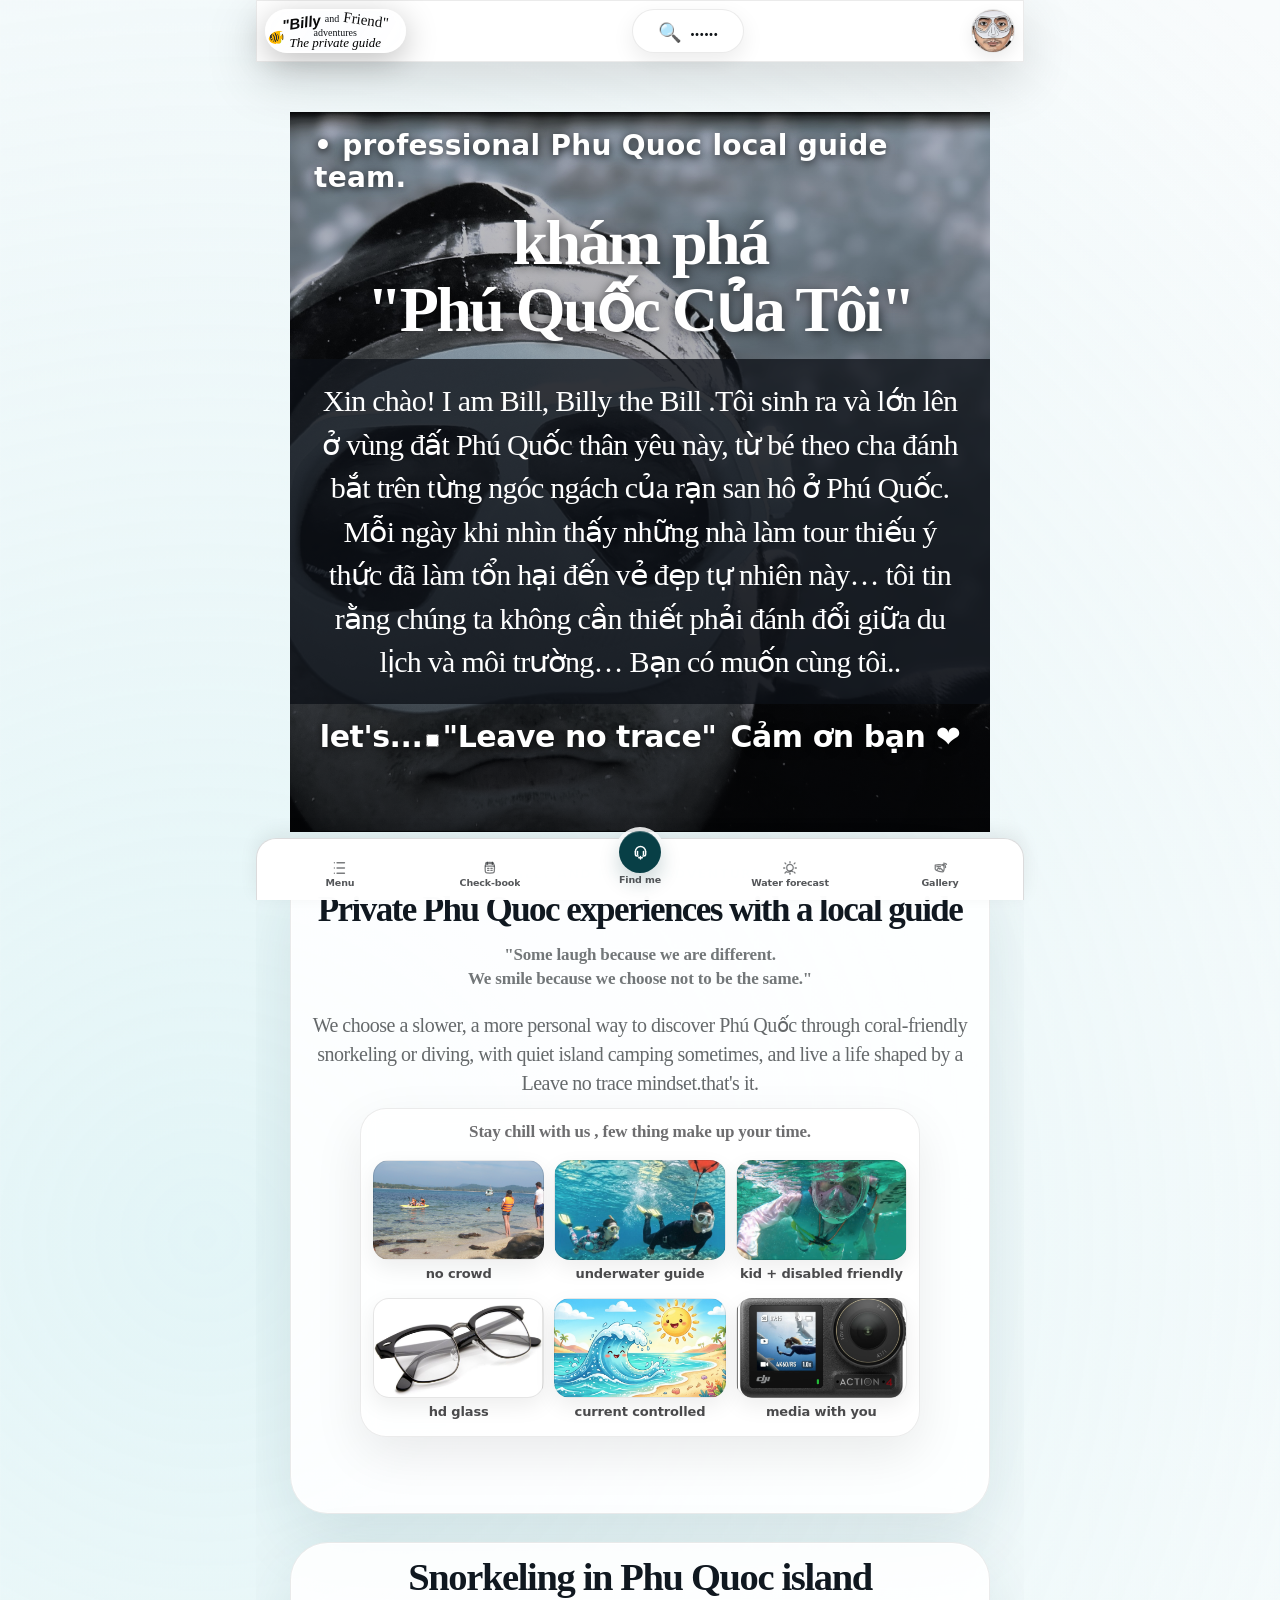
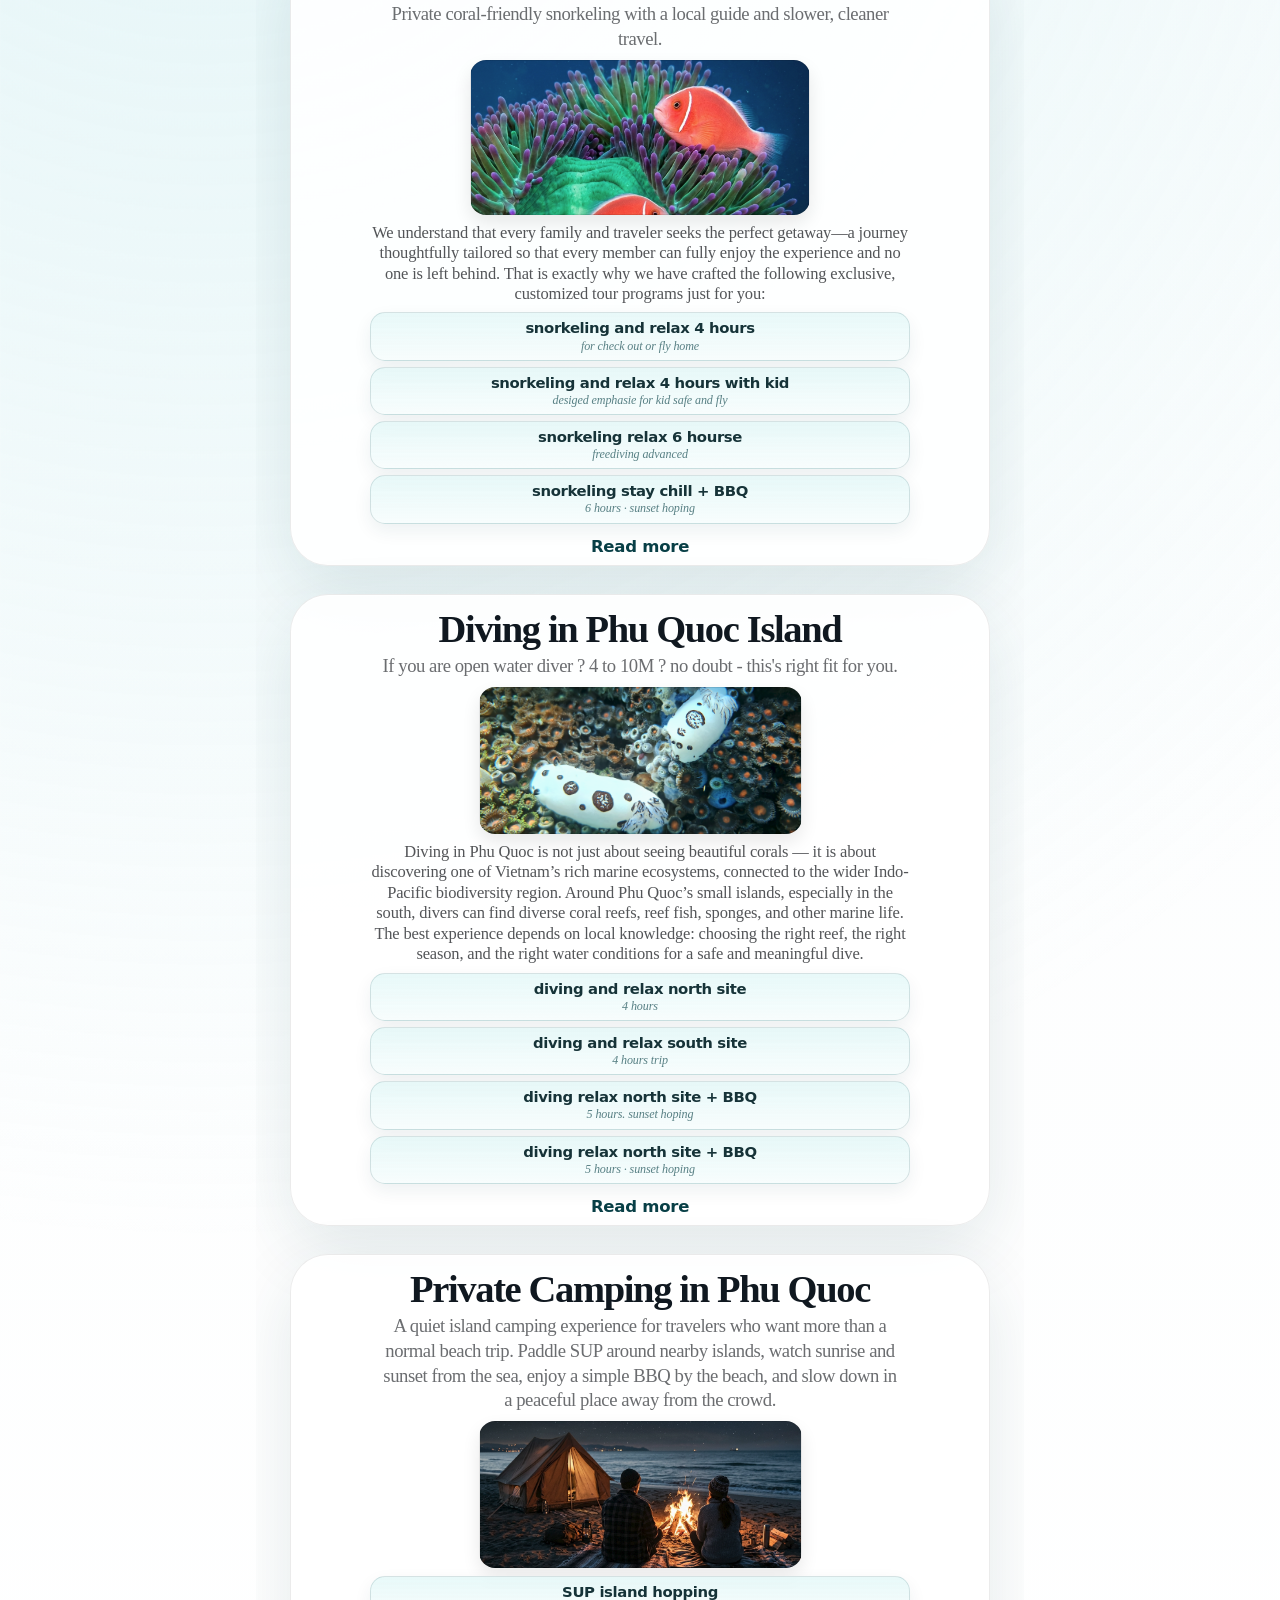
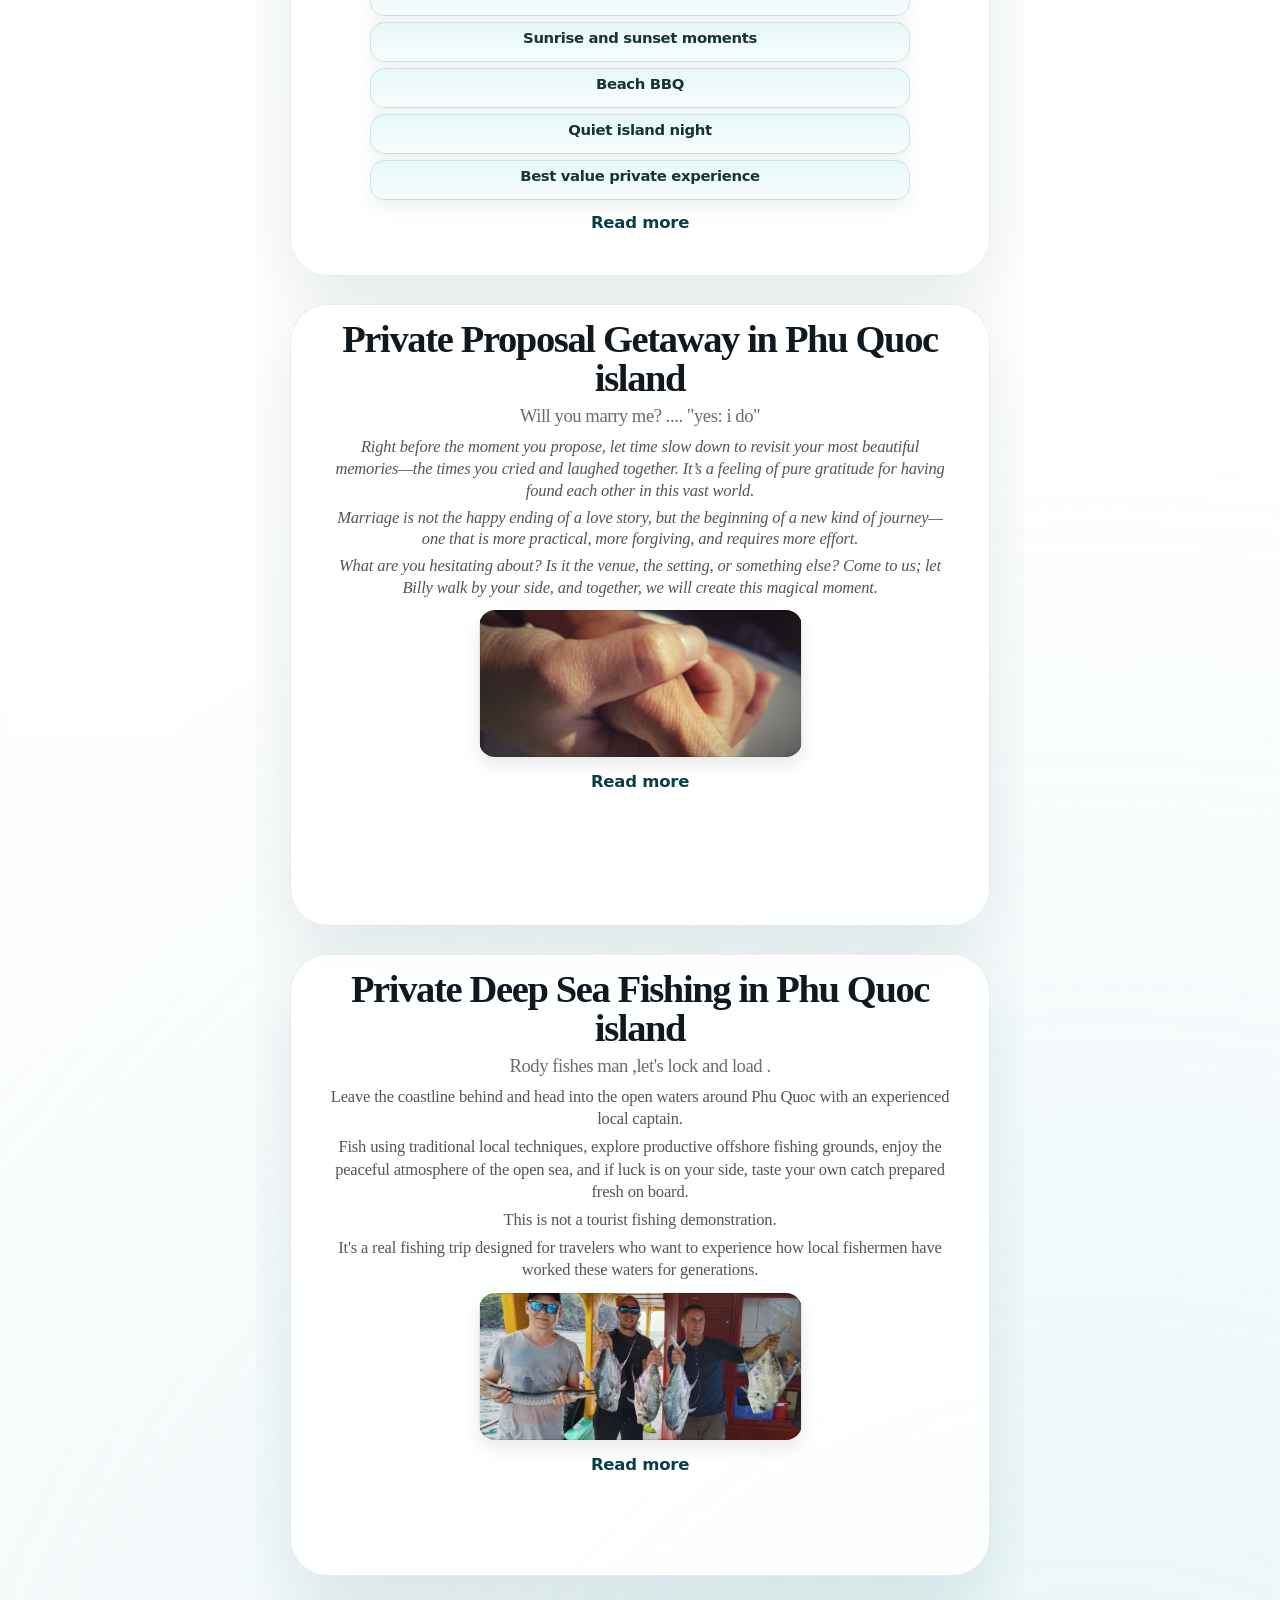
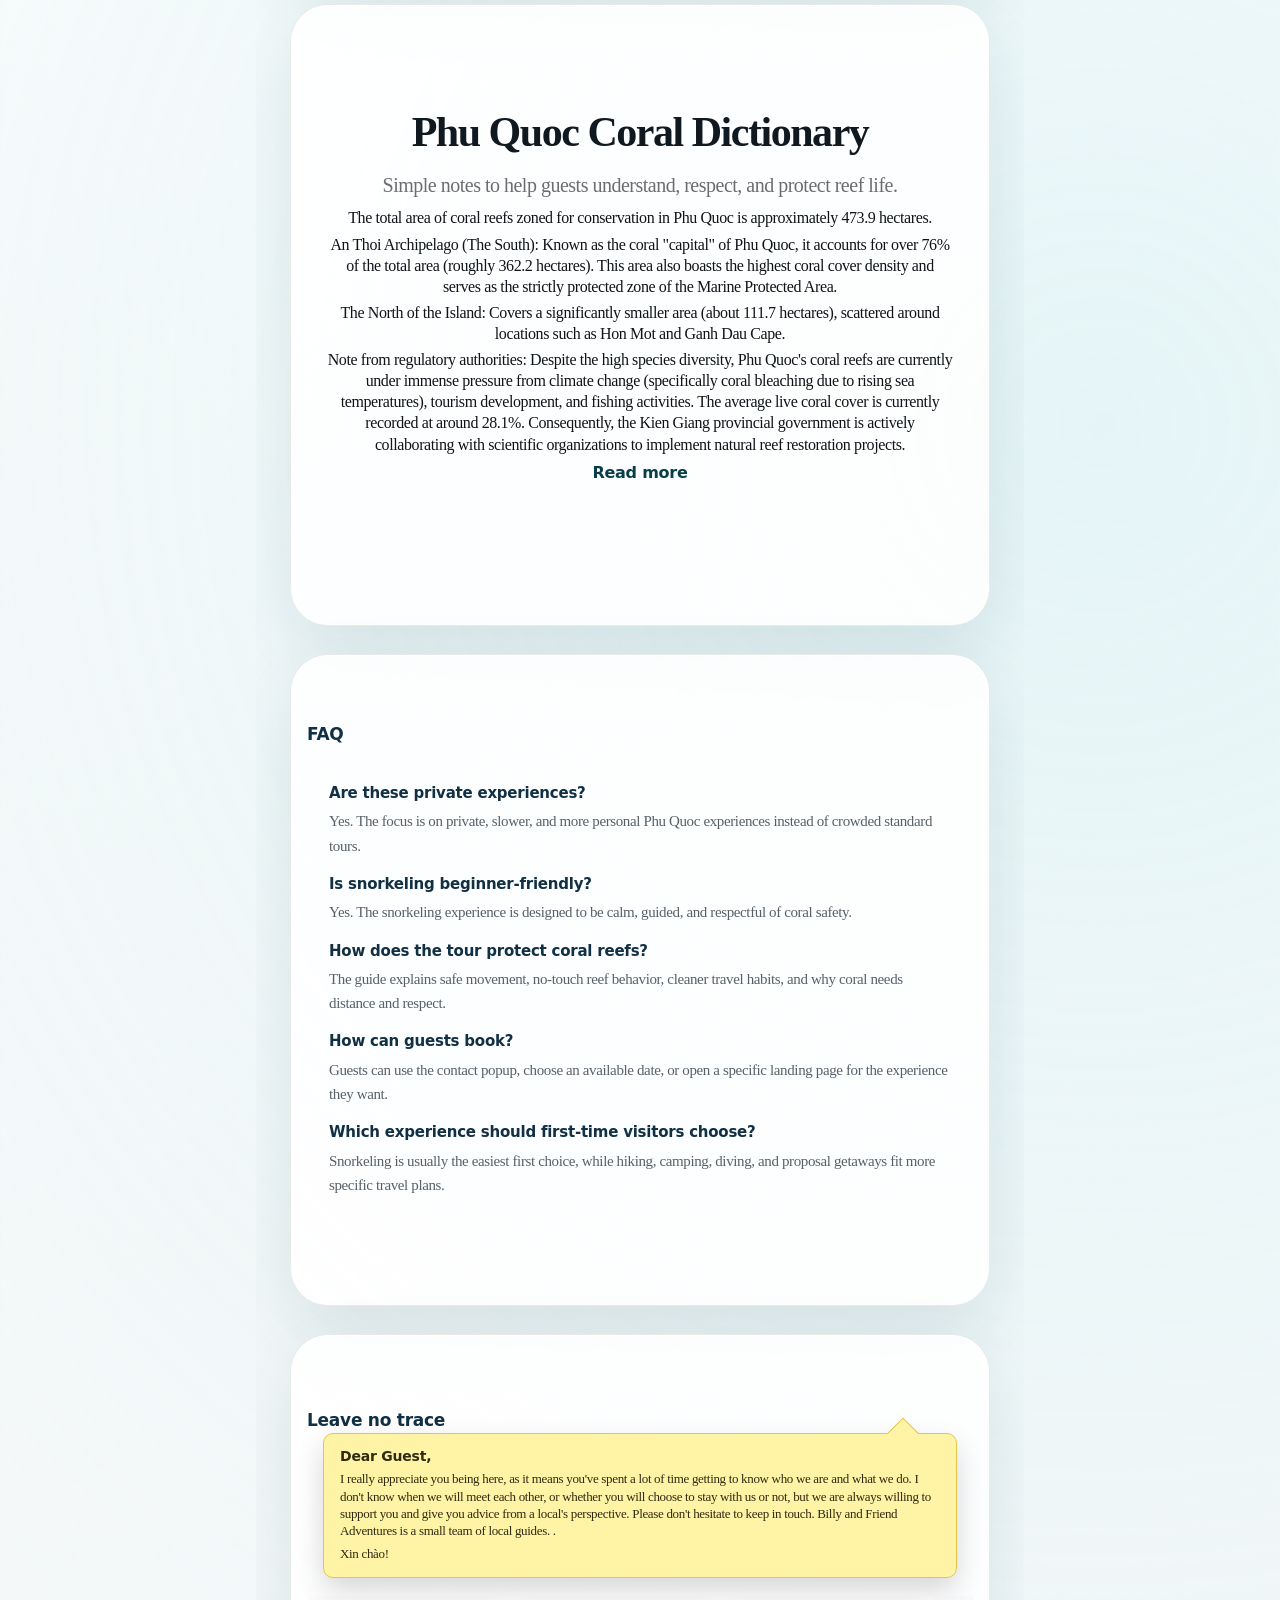
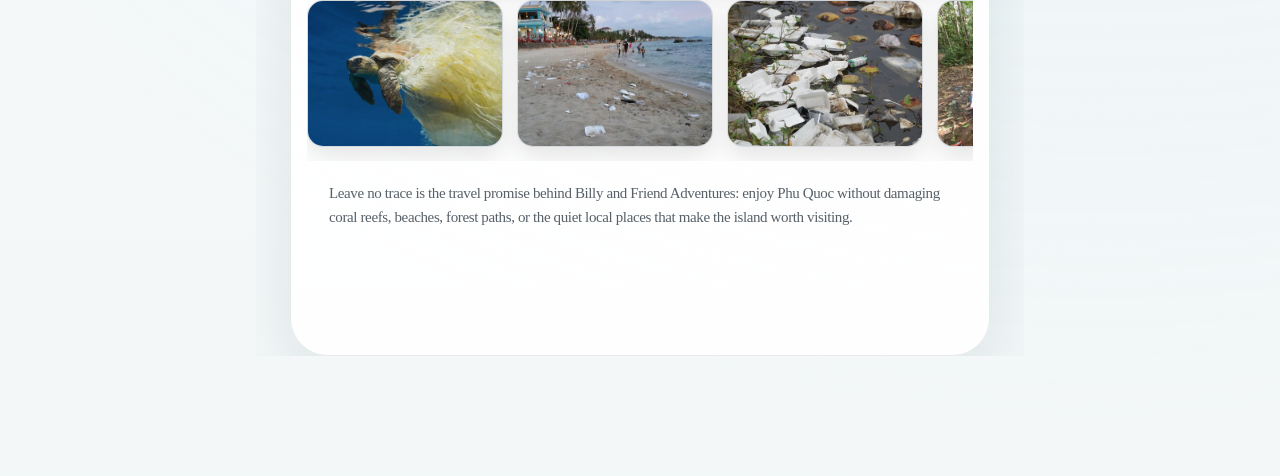
==== index.html @ 924dd9d9 "Update index.html" ====
<!DOCTYPE html>
<html lang="vi">
<head>
  <meta charset="UTF-8">
  <meta name="viewport" content="width=device-width, initial-scale=1.0">
  <title>Coral Tour</title>
  <link rel="stylesheet" href="./css/modules/00-display-shell.css">
  <link rel="stylesheet" href="./css/home-hero-tour-popup.css">
  <link rel="stylesheet" href="./css/card page home/card-01-intro.css">
  <link rel="stylesheet" href="./css/card page home/card-02-service-01.css">
  <link rel="stylesheet" href="./css/card page home/card-03-service-02.css">
  <link rel="stylesheet" href="./css/card page home/card-04-service-03.css">
  <link rel="stylesheet" href="./css/card page home/card-05-service-04.css">
  <link rel="stylesheet" href="./css/card page home/card-06-service-05.css">
  <link rel="stylesheet" href="./css/card page home/card-07-service-06.css">
  <link rel="stylesheet" href="./css/card page home/card-08-accordion-01.css">
  <link rel="stylesheet" href="./css/modules/06-availability-booking.css">
  <link rel="stylesheet" href="./css/modules/10-contact-popup.css">
  <link rel="stylesheet" href="./css/modules/08-policy-popup.css">
  <link rel="stylesheet" href="./css/modules/11-scroll-home-composite.css">
  <link rel="stylesheet" href="./css/modules/12-leave-no-trace-gallery.css">
  <link rel="stylesheet" href="./css/modules/13-site-footer.css">
  <link rel="stylesheet" href="./css/modules/14-gallery-with-us.css">
  <link rel="stylesheet" href="./css/modules/15-water-forecast.css">
  <link rel="stylesheet" href="./css/modules/03-mobile-search.css">
  <link rel="stylesheet" href="./css/modules/01-global-motion.css">
</head>
<body>
<header>
  <div class="logo" id="logoTrigger" role="button" tabindex="0" aria-controls="contact-popup" aria-expanded="false">
    <div class="mask">
      <div class="fish">🐠</div>
      <div class="bubble b1"></div>
      <div class="bubble b2"></div>
      <div class="bubble b3"></div>
      <div class="text">
        <div class="text1">
          <span class="billy">"Billy</span>
          <span class="and">and</span>
          <span class="friend">Friend"</span>
        </div>
        <div class="text2">adventures</div>
        <div class="text3">The private guide</div>
      </div>
    </div>
  </div>
  <button class="header-search-trigger" type="button" aria-label="Open search" aria-controls="mobile-search-popup" aria-expanded="false">
    <span class="header-search-icon" aria-hidden="true">🔍</span>
    <span class="header-search-dots" aria-hidden="true">......</span>
  </button>
  <button class="menu-trigger" type="button" aria-label="Open menu" aria-haspopup="true" aria-expanded="false">
    <img class="menu-trigger-icon" src="images/comon/menu.svg" alt="" aria-hidden="true" loading="eager" decoding="async">
  </button>
</header>

<div class="mobile-search-backdrop" id="mobile-search-popup" aria-hidden="true">
  <div class="mobile-search-panel" role="dialog" aria-modal="true" aria-labelledby="mobileSearchTitle">
    <div class="mobile-search-head">
      <h2 class="mobile-search-title" id="mobileSearchTitle">hãy thử tìm một trải nghiệm</h2>
      <button class="mobile-search-close" type="button" aria-label="Đóng search">×</button>
    </div>
    <form class="mobile-search-form" role="search">
      <input class="mobile-search-input" type="search" placeholder="snorkeling, diving, hiking..." aria-label="Tìm kiếm trải nghiệm" autocomplete="off">
      <button class="mobile-search-submit" type="submit" aria-label="Tìm kiếm">🔍</button>
    </form>
    <p class="mobile-search-hint">search nhanh: snorkeling, diving, hiking, camping, contact</p>
    <div class="mobile-search-results" aria-live="polite"></div>
  </div>
</div>

<main id="site-content" class="site-content">
  <section class="availability-booking-view" id="availability-popup" aria-hidden="true" aria-labelledby="availabilityPopupTitle">
    <div class="availability-booking-frame" role="dialog" aria-modal="true">
      <button class="availability-popup-close" type="button" aria-label="Đóng lịch đặt tour">×</button>
      <div class="availability-booking-scroll">
        <div class="availability-booking-header">
          <h2 class="availability-popup-title" id="availabilityPopupTitle">Check Availability Date</h2>
          <p class="availability-popup-desc">Choose a green date, then continue with the tour you want.</p>
        </div>
        <section class="availability-calendar-section" aria-label="Booking calendar">
          <div class="availability-calendar-head">
            <div class="availability-month-label" id="availabilityMonthLabel" aria-live="polite"></div>
            <div class="availability-nav" aria-label="Calendar navigation">
              <button type="button" id="availabilityPrevMonth" aria-label="Previous month">‹</button>
              <button type="button" id="availabilityNextMonth" aria-label="Next month">›</button>
            </div>
          </div>
          <div class="availability-weekdays" aria-hidden="true"><span>Mon</span><span>Tue</span><span>Wed</span><span>Thu</span><span>Fri</span><span>Sat</span><span>Sun</span></div>
          <div class="availability-days" id="availabilityDays" aria-label="Available booking dates"></div>
          <div class="availability-legend" aria-hidden="true"><span><i class="open-dot"></i>Open</span><span><i class="booked-dot"></i>Not available</span><span><i class="today-dot"></i>Today</span><span><i class="past-dot"></i>Past</span></div>
        </section>
        <section class="availability-booking-status" aria-label="Booking status">
          <div class="availability-message" id="availabilityMessage" aria-live="polite"></div>
          <button class="availability-contact" id="availabilityContactLink" type="button" disabled>Choose a green date to continue.</button>
        </section>
        <section class="availability-tour-section" aria-label="Tour choices">
          <h3 class="availability-tour-title">choose your experience</h3>
          <div class="availability-tour-list" id="availabilityTourList" aria-hidden="true" aria-label="Tour choices">
            <div class="availability-tour-item" data-tour="snorkeling"><span class="availability-tour-box"><img class="availability-tour-img" src="images/home/tour/snorkeling-low.png" alt="snorkeling" loading="lazy" decoding="async"></span><span class="availability-tour-label">snorkeling</span></div>
            <div class="availability-tour-item" data-tour="diving"><span class="availability-tour-box"><img class="availability-tour-img" src="images/home/tour/diving-low.png" alt="diving" loading="lazy" decoding="async"></span><span class="availability-tour-label">diving</span></div>
            <div class="availability-tour-item" data-tour="camping"><span class="availability-tour-box"><img class="availability-tour-img" src="images/home/tour/camping-low.png" alt="camping" loading="lazy" decoding="async"></span><span class="availability-tour-label">camping</span></div>
            <div class="availability-tour-item" data-tour="propose"><span class="availability-tour-box"><img class="availability-tour-img" src="images/home/tour/propose-low.png" alt="propose" loading="lazy" decoding="async"></span><span class="availability-tour-label">propose</span></div>
          </div>
        </section>
      </div>
    </div>
  </section>
  <div class="policy-popup-backdrop" id="policy-popup" aria-hidden="true">
    <div class="policy-popup-card" role="dialog" aria-modal="true" aria-labelledby="policyPopupTitle">
      <button class="policy-popup-close" type="button" aria-label="Đóng chính sách">×</button>
      <div class="policy-popup-media-row" aria-hidden="true">
        <div class="policy-popup-logo-slot"></div>
        <img class="policy-popup-menu-vector" src="images/comon/menu.svg" alt="" loading="lazy" decoding="async">
      </div>
      <h2 class="policy-popup-title" id="policyPopupTitle">Billy and Friend Adventures</h2>
      <p class="policy-popup-copy">Tinh thần cốt lõi của Billy and Friend Adventures là: khám phá có trách nhiệm, không để lại dấu vết, và giữ nguyên vẻ đẹp tự nhiên của Phú Quốc cho chính bạn và cho những người đến sau. bạn vui lòng click vào chính sách:</p>
      <button class="policy-popup-action" type="button" aria-label="Mở chính sách Leave no trace">
        <span class="policy-wave-text" aria-hidden="true">"Leave no trace"</span>
        <span class="sr-only">"Leave no trace"</span>
      </button>
      <button class="policy-popup-guidelines-toggle" type="button" aria-expanded="false" aria-controls="policyGuidelines">Read our Leave no trace policy</button>
      <div class="policy-popup-guidelines" id="policyGuidelines" aria-hidden="true">
        <ul class="policy-popup-guidelines-list">
          <li>do not step on coral</li>
          <li>do not litter</li>
          <li>do not bring back coral, even dead coral</li>
          <li>together clean up everything after your tour</li>
          <li>try to stay organic</li>
        </ul>
      </div>
    </div>
  </div>

  <div class="popup-backdrop" id="leave-no-trace-popup" aria-hidden="true">
    <div class="popup-card" role="dialog" aria-modal="true" aria-labelledby="popupTitle">
      <div class="popup-head">
        <h2 class="popup-title" id="popupTitle">Bạn đang tìm kiếm điều gì ở Phú Quốc?</h2>
        <button class="popup-close" type="button" aria-label="Đóng popup">×</button>
      </div>
      <div class="popup-copy">
        <strong>Cảm ơn bạn</strong> đã chọn đồng hành theo tinh thần tôn trọng đại dương, rạn san hô và môi trường tự nhiên.
        Mỗi lựa chọn nhỏ của bạn đều góp phần giúp hành trình biển đảo sạch hơn, đẹp hơn và bền vững hơn cho những lần quay lại sau này.
      </div>
      <div class="popup-note">
        Tinh thần cốt lõi của Billy and Friend Adventures là: khám phá có trách nhiệm, không để lại dấu vết, và giữ nguyên vẻ đẹp tự nhiên của Phú Quốc cho chính bạn và cho những người đến sau.
      </div>
      <div class="popup-notes-shell">
        <button class="popup-notes-arrow popup-notes-arrow-left" type="button" aria-label="Scroll cards sang trái">‹</button>
        <div class="popup-notes">
          <div class="popup-note-item" data-tour="snorkeling" role="button" tabindex="0" aria-label="Open snorkeling experience page">
            <div class="popup-note-box">
              <img class="popup-note-img" src="images/home/tour/snorkeling-low.png" alt="snorkeling" data-progressive-image="true" data-highres-src="images/home/tour/snorkeling.jpg" loading="lazy" decoding="async">
            </div>
            <span class="popup-note-label">snorkeling</span>
          </div>
          <div class="popup-note-item" data-tour="diving" role="button" tabindex="0" aria-label="Open diving experience page">
            <div class="popup-note-box">
              <img class="popup-note-img" src="images/home/tour/diving-low.png" alt="diving" data-progressive-image="true" data-highres-src="images/home/tour/diving.png" loading="lazy" decoding="async">
            </div>
            <span class="popup-note-label">diving</span>
          </div>
          <div class="popup-note-item" data-tour="hiking" role="button" tabindex="0" aria-label="Open hiking experience page">
            <div class="popup-note-box">
              <img class="popup-note-img" src="images/home/tour/hiking-low.png" alt="hiking" data-progressive-image="true" data-highres-src="images/home/tour/hiking.png" loading="lazy" decoding="async">
            </div>
            <span class="popup-note-label">hiking</span>
          </div>
          <div class="popup-note-item" data-tour="camping" role="button" tabindex="0" aria-label="Open camping experience page">
            <div class="popup-note-box">
              <img class="popup-note-img" src="images/home/tour/camping-low.png" alt="camping" data-progressive-image="true" data-highres-src="images/home/tour/camping.png" loading="lazy" decoding="async">
            </div>
            <span class="popup-note-label">camping</span>
          </div>
          <div class="popup-note-item" data-tour="propose" role="button" tabindex="0" aria-label="Open propose experience page">
            <div class="popup-note-box">
              <img class="popup-note-img" src="images/home/tour/propose-low.png" alt="propose" data-progressive-image="true" data-highres-src="images/home/tour/propose.jpg" loading="lazy" decoding="async">
            </div>
            <span class="popup-note-label">propose</span>
          </div>
          <div class="popup-note-item" data-tour="phuQuocTipAndTrick" role="button" tabindex="0" aria-label="Open Phu Quoc tip and trick page">
            <div class="popup-note-box">
              <img class="popup-note-img" src="images/home/tour/phuquoctipandtrick-low.png" alt="phu quoc tip and trick" data-progressive-image="true" data-highres-src="images/home/tour/phuquoctipandtrick.png" loading="lazy" decoding="async">
            </div>
            <span class="popup-note-label">phu quoc tip and trick</span>
          </div>
          <div class="popup-note-item" data-tour="coralDictionary" role="button" tabindex="0" aria-label="Open coral dictionary page">
            <div class="popup-note-box">
              <img class="popup-note-img" src="images/home/tour/coral-dictionary-low.jpg" alt="coral dictionary" data-progressive-image="true" data-highres-src="images/home/tour/coral-dictionary.jpg" loading="lazy" decoding="async">
            </div>
            <span class="popup-note-label">coral dictionary</span>
          </div>
        </div>
        <button class="popup-notes-arrow popup-notes-arrow-right" type="button" aria-label="Scroll cards sang phải">›</button>
      </div>
    </div>
  </div>

  <div class="contact-popup-backdrop" id="contact-popup" aria-hidden="true">
    <div class="contact-popup-card" role="dialog" aria-modal="true" aria-labelledby="contactPopupTitle">
      <div class="contact-popup-header">
        <img class="contact-popup-header-vector" src="images/comon/menu.svg" alt="" loading="lazy" decoding="async" aria-hidden="true">
        <div class="contact-popup-drag-handle" id="contactPopupTitle">About Us</div>
        <button class="contact-popup-close" type="button" aria-label="Đóng liên hệ">×</button>
      </div>
      <a class="contact-phone-link" id="contactPhoneLink" href="tel:+84812233398" aria-label="Gọi số +84 812233398">
        <span class="contact-phone-icon" aria-hidden="true">☎</span>
        <span class="contact-phone-number">+84 812233398</span>
      </a>
      <p class="contact-popup-story">" xin chào bạn đã đến với Billy và những người bạn " chúng tôi là một đội , và chúng tôi chưa bao giờ là một cá nhân , hãy để chúng ta như một gia đình, gia đình vui vẻ"</p>
      <div class="contact-social-list" aria-label="Kênh liên hệ">
        <span class="contact-social-item" aria-label="facebook"><span class="contact-social-icon facebook" aria-hidden="true">f</span><span class="contact-social-label">facebook</span></span>
        <span class="contact-social-item" aria-label="telegram"><span class="contact-social-icon telegram" aria-hidden="true">↗</span><span class="contact-social-label">telegram</span></span>
        <span class="contact-social-item" aria-label="kakao"><span class="contact-social-icon kakao" aria-hidden="true">K</span><span class="contact-social-label">kakao</span></span>
        <span class="contact-social-item" aria-label="zalo"><span class="contact-social-icon zalo" aria-hidden="true">Z</span><span class="contact-social-label">zalo</span></span>
        <span class="contact-social-item" aria-label="tiktok"><span class="contact-social-icon tiktok" aria-hidden="true">♪</span><span class="contact-social-label">tiktok</span></span>
        <span class="contact-social-item" aria-label="youtube"><span class="contact-social-icon youtube" aria-hidden="true">▶</span><span class="contact-social-label">youtube</span></span>
        <span class="contact-social-item" aria-label="wechat"><span class="contact-social-icon wechat" aria-hidden="true">💬</span><span class="contact-social-label">wechat</span></span>
        <span class="contact-social-item" aria-label="google map"><span class="contact-social-icon google-map" aria-hidden="true">⌖</span><span class="contact-social-label">google map</span></span>
        <span class="contact-social-item" aria-label="maill"><span class="contact-social-icon maill" aria-hidden="true">@</span><span class="contact-social-label">maill</span></span>
        <span class="contact-social-item" aria-label="line"><span class="contact-social-icon line" aria-hidden="true">L</span><span class="contact-social-label">line</span></span>
      </div>
      <div class="contact-footer-text">find me on what you have</div>
    </div>
  </div>

  <section
    class="more-stories-section"
    id="more-stories-section"
    aria-labelledby="moreStoriesTitle"
    data-home-root="scrollable-home"
    data-home-behavior="scrollable"
    data-return-target="true"
  >
    <div class="more-stories-inner">
      <p class="more-stories-kicker">Billy and Friend Adventures</p>
      <h2 class="more-stories-title" id="moreStoriesTitle" tabindex="-1">Private Phu Quoc experiences with a local guide</h2>
      <p class="more-stories-quote">"Some laugh because we are different.<br>We smile because we choose not to be the same."</p>
      <p class="more-stories-intro">We choose a slower, a more personal way to discover Phú Quốc through coral-friendly snorkeling or diving, with quiet island camping sometimes, and live a life shaped by a Leave no trace mindset.that's it.</p>
      <div class="more-stories-notes" aria-label="Snorkeling service notes">
        <span class="more-stories-note">no crowd</span>
        <span class="more-stories-note">underwater guide</span>
        <span class="more-stories-note">kid + disabled friendly</span>
        <span class="more-stories-note">HD glass</span>
        <span class="more-stories-note">current controlled</span>
        <span class="more-stories-note">media with you</span>
      </div>
      <button class="more-stories-back-button" type="button" data-story-back-to-tours aria-label="Back to tour choices">Back to tours</button>
      <div class="more-services-block" aria-labelledby="moreServicesTitle">
        <h3 class="more-section-label" id="moreServicesTitle">Compact semantic layer</h3>
        <div class="more-services-grid" aria-label="Private Phú Quốc tour landing pages">
          <a class="more-service-card" href="./coral-snorkeling-phu-quoc.html">
            <h4 class="more-service-card-title">Snorkeling in Phu Quoc island </h4>
            <p class="more-service-card-desc">Private coral-friendly snorkeling with a local guide and slower, cleaner travel.</p>
            <p class="more-service-card-extra">We understand that every family and traveler seeks the perfect getaway—a journey thoughtfully tailored so that every member can fully enjoy the experience and no one is left behind. That is exactly why we have crafted the following exclusive, customized tour programs just for you:</p>
            <span class="more-service-card-pads" aria-label="Snorkeling program options">
              <span class="more-service-card-pad"><strong>snorkeling and relax 4 hours</strong><em>for check out or fly home</em></span>
              <span class="more-service-card-pad"><strong>snorkeling and relax 4 hours with kid</strong><em>desiged emphasie for kid safe and fly</em></span>
              <span class="more-service-card-pad"><strong>snorkeling relax 6 hourse</strong><em>freediving advanced</em></span>
              <span class="more-service-card-pad"><strong>snorkeling stay chill + BBQ</strong><em>6 hours · sunset hoping</em></span>
            </span>
            <span class="more-service-card-link">Read more</span>
          </a>
          <a class="more-service-card" href="./diving-island-phu-quoc.html">
            <h4 class="more-service-card-title">Diving in Phu Quoc Island</h4>
            <p class="more-service-card-desc">If you are open water diver ? 4 to 10M ? no doubt - this's right fit for you.</p>
            <p class="more-service-card-extra">Diving in Phu Quoc is not just about seeing beautiful corals — it is about discovering one of Vietnam’s rich marine ecosystems, connected to the wider Indo-Pacific biodiversity region. Around Phu Quoc’s small islands, especially in the south, divers can find diverse coral reefs, reef fish, sponges, and other marine life. The best experience depends on local knowledge: choosing the right reef, the right season, and the right water conditions for a safe and meaningful dive.</p>
            <span class="more-service-card-pads" aria-label="Diving program options">
              <span class="more-service-card-pad"><strong>diving and relax north site</strong><em>4 hours</em></span>
              <span class="more-service-card-pad"><strong>diving and relax south site</strong><em>4 hours trip</em></span>
              <span class="more-service-card-pad"><strong>diving relax north site + BBQ</strong><em>5 hours. sunset hoping</em></span>
              <span class="more-service-card-pad"><strong>diving relax north site + BBQ</strong><em>5 hours · sunset hoping</em></span>
            </span>
            <span class="more-service-card-link">Read more</span>
          </a>
          <a class="more-service-card" href="./camping-island-phu-quoc.html">
            <h4 class="more-service-card-title">Private Camping in Phu Quoc</h4>
            <p class="more-service-card-desc">A quiet island camping experience for travelers who want more than a normal beach trip. Paddle SUP around nearby islands, watch sunrise and sunset from the sea, enjoy a simple BBQ by the beach, and slow down in a peaceful place away from the crowd.</p>
            <span class="more-service-card-pads" aria-label="Camping experience highlights">
              <span class="more-service-card-pad"><strong>SUP island hopping</strong></span>
              <span class="more-service-card-pad"><strong>Sunrise and sunset moments</strong></span>
              <span class="more-service-card-pad"><strong>Beach BBQ</strong></span>
              <span class="more-service-card-pad"><strong>Quiet island night</strong></span>
              <span class="more-service-card-pad"><strong>Best value private experience</strong></span>
            </span>
            <span class="more-service-card-link">Read more</span>
          </a>
          <a class="more-service-card" href="./propose-island-phu-quoc.html">
            <h4 class="more-service-card-title">Private Proposal Getaway in Phu Quoc island</h4>
            <p class="more-service-card-desc">Will you marry me? .... "yes: i do"</p>
            <p class="more-service-card-extra">Right before the moment you propose, let time slow down to revisit your most beautiful memories—the times you cried and laughed together. It’s a feeling of pure gratitude for having found each other in this vast world.</p>
            <p class="more-service-card-extra">Marriage is not the happy ending of a love story, but the beginning of a new kind of journey—one that is more practical, more forgiving, and requires more effort.</p>
            <p class="more-service-card-extra">What are you hesitating about? Is it the venue, the setting, or something else? Come to us; let Billy walk by your side, and together, we will create this magical moment.</p>
            <span class="more-service-card-link">Read more</span>
          </a>
          <a class="more-service-card" href="./hiking-mountain-phu-quoc.html">
            <h4 class="more-service-card-title">Private Deep Sea Fishing in Phu Quoc island</h4>
            <p class="more-service-card-desc">Rody fishes man ,let's lock and load .</p>
            <p class="more-service-card-extra">Leave the coastline behind and head into the open waters around Phu Quoc with an experienced local captain.</p>
            <p class="more-service-card-extra">Fish using traditional local techniques, explore productive offshore fishing grounds, enjoy the peaceful atmosphere of the open sea, and if luck is on your side, taste your own catch prepared fresh on board.</p>
            <p class="more-service-card-extra">This is not a tourist fishing demonstration.</p>
            <p class="more-service-card-extra">It's a real fishing trip designed for travelers who want to experience how local fishermen have worked these waters for generations.</p>
            <span class="more-service-card-link">Read more</span>
          </a>
          <a class="more-service-card" href="./coral-dictionary-at-phu-quoc.html">
            <h4 class="more-service-card-title">Phu Quoc Coral Dictionary</h4>
            <p class="more-service-card-desc">Simple notes to help guests understand, respect, and protect reef life.</p>
            <p class="more-service-card-extra">The total area of coral reefs zoned for conservation in Phu Quoc is approximately 473.9 hectares.</p>
            <p class="more-service-card-extra">An Thoi Archipelago (The South): Known as the coral "capital" of Phu Quoc, it accounts for over 76% of the total area (roughly 362.2 hectares). This area also boasts the highest coral cover density and serves as the strictly protected zone of the Marine Protected Area.</p>
            <p class="more-service-card-extra">The North of the Island: Covers a significantly smaller area (about 111.7 hectares), scattered around locations such as Hon Mot and Ganh Dau Cape.</p>
            <p class="more-service-card-extra">Note from regulatory authorities: Despite the high species diversity, Phu Quoc's coral reefs are currently under immense pressure from climate change (specifically coral bleaching due to rising sea temperatures), tourism development, and fishing activities. The average live coral cover is currently recorded at around 28.1%. Consequently, the Kien Giang provincial government is actively collaborating with scientific organizations to implement natural reef restoration projects.</p>
            <span class="more-service-card-link">Read more</span>
          </a>
        </div>
      </div>
      <div class="more-accordion-block" aria-labelledby="moreAccordionTitle">
        <h3 class="more-section-label" id="moreAccordionTitle">Accordion</h3>
        <div class="more-accordion-list">
          <details class="more-accordion-item" open>
            <summary class="more-accordion-summary">Leave no trace</summary>
            <div class="leave-no-trace-memo-note" aria-label="Welcome note">
              <p><strong>Dear Guest,</strong></p>
              <p>
I really appreciate you being here, as it means you've spent a lot of time getting to know who we are and what we do. I don't know when we will meet each other, or whether you will choose to stay with us or not, but we are always willing to support you and give you advice from a local's perspective. Please don't hesitate to keep in touch. Billy and Friend Adventures is a small team of local guides.
.
              </p>
              <p>Xin chào!</p>
            </div>
            <section class="leave-no-trace-gallery" aria-label="Leave no trace photo gallery">
              <div class="leave-no-trace-gallery__track" aria-label="Swipe gallery">
                <figure class="leave-no-trace-gallery__slide"><img class="leave-no-trace-gallery__image" src="images/leave no trace/1.png" alt="Leave no trace travel moment 1" loading="lazy" decoding="async"></figure>
                <figure class="leave-no-trace-gallery__slide"><img class="leave-no-trace-gallery__image" src="images/leave no trace/2.png" alt="Leave no trace travel moment 2" loading="lazy" decoding="async"></figure>
                <figure class="leave-no-trace-gallery__slide"><img class="leave-no-trace-gallery__image" src="images/leave no trace/3.png" alt="Leave no trace travel moment 3" loading="lazy" decoding="async"></figure>
                <figure class="leave-no-trace-gallery__slide"><img class="leave-no-trace-gallery__image" src="images/leave no trace/4.png" alt="Leave no trace travel moment 4" loading="lazy" decoding="async"></figure>
                <figure class="leave-no-trace-gallery__slide"><img class="leave-no-trace-gallery__image" src="images/leave no trace/5.png" alt="Leave no trace travel moment 5" loading="lazy" decoding="async"></figure>
                <figure class="leave-no-trace-gallery__slide"><img class="leave-no-trace-gallery__image" src="images/leave no trace/6.png" alt="Leave no trace travel moment 6" loading="lazy" decoding="async"></figure>
              </div>
            </section>
            <div class="more-accordion-panel">
              <p>Leave no trace is the travel promise behind Billy and Friend Adventures: enjoy Phu Quoc without damaging coral reefs, beaches, forest paths, or the quiet local places that make the island worth visiting.</p>
            </div>
          </details>
          <details class="more-accordion-item" open>
            <summary class="more-accordion-summary">FAQ</summary>
            <div class="more-accordion-panel">
              <dl class="more-faq-list">
                <div>
                  <dt>Are these private experiences?</dt>
                  <dd>Yes. The focus is on private, slower, and more personal Phu Quoc experiences instead of crowded standard tours.</dd>
                </div>
                <div>
                  <dt>Is snorkeling beginner-friendly?</dt>
                  <dd>Yes. The snorkeling experience is designed to be calm, guided, and respectful of coral safety.</dd>
                </div>
                <div>
                  <dt>How does the tour protect coral reefs?</dt>
                  <dd>The guide explains safe movement, no-touch reef behavior, cleaner travel habits, and why coral needs distance and respect.</dd>
                </div>
                <div>
                  <dt>How can guests book?</dt>
                  <dd>Guests can use the contact popup, choose an available date, or open a specific landing page for the experience they want.</dd>
                </div>
                <div>
                  <dt>Which experience should first-time visitors choose?</dt>
                  <dd>Snorkeling is usually the easiest first choice, while hiking, camping, diving, and proposal getaways fit more specific travel plans.</dd>
                </div>
              </dl>
            </div>
          </details>
        </div>
      </div>
    </div>
  </section>
</main>

<footer class="site-footer" aria-label="Bottom navigation">
  <nav class="site-footer-inner" aria-label="Footer navigation">
    <button class="site-footer-dock-item" type="button" data-footer-category aria-label="Open menu">
      <svg class="site-footer-icon" viewBox="0 0 24 24" aria-hidden="true" focusable="false">
        <path d="M8 5h10"></path>
        <path d="M8 12h10"></path>
        <path d="M8 19h10"></path>
        <path d="M4.5 5h.01"></path>
        <path d="M4.5 12h.01"></path>
        <path d="M4.5 19h.01"></path>
      </svg>
      <span class="site-footer-label">Menu</span>
    </button>
    <button class="site-footer-dock-item" type="button" data-footer-check-book aria-label="Open check-book">
      <svg class="site-footer-icon site-footer-icon-check-book" viewBox="0 0 24 24" aria-hidden="true" focusable="false">
        <path d="M6.25 5.75c.2-.55.68-.88 1.35-.94 2.55-.23 5.2-.23 7.75 0 .67.06 1.15.39 1.35.94"></path>
        <path d="M5.75 8.35c.18-1.22.85-1.82 2.03-1.93 2.64-.24 5.28-.24 7.92 0 1.18.11 1.85.71 2.03 1.93.32 2.42.32 5.82 0 8.24-.18 1.22-.85 1.82-2.03 1.93-2.64.24-5.28.24-7.92 0-1.18-.11-1.85-.71-2.03-1.93-.32-2.42-.32-5.82 0-8.24z"></path>
        <path d="M5.95 9.55h11.55"></path>
        <path d="M8.35 4.05v3.15"></path>
        <path d="M15.15 4.05v3.15"></path>
        <path d="M8.75 12.35h1.9"></path>
        <path d="M13.1 12.35h1.9"></path>
        <path d="M8.75 15.15h1.9"></path>
        <path d="M13.1 15.15h1.9"></path>
      </svg>
      <span class="site-footer-label">Check-book</span>
    </button>
    <button class="site-footer-dock-item site-footer-dock-main" type="button" data-footer-contact aria-label="Open contact popup">
      <span class="site-footer-main-circle" aria-hidden="true">
        <svg class="site-footer-icon site-footer-icon-main" viewBox="0 0 24 24" focusable="false">
          <path d="M5.5 11a6.5 6.5 0 0 1 13 0"></path>
          <path d="M5.5 11v3.25A2.25 2.25 0 0 0 7.75 16.5H9"></path>
          <path d="M18.5 11v3.25a2.25 2.25 0 0 1-2.25 2.25H15"></path>
          <path d="M14.25 18.75h-4.5"></path>
          <path d="M12 17v3.25"></path>
          <path d="M8.25 10.75v4"></path>
          <path d="M15.75 10.75v4"></path>
        </svg>
      </span>
      <span class="site-footer-label">Find me</span>
    </button>
    <button class="site-footer-dock-item" type="button" data-footer-water-forecast aria-label="Open water forecast">
      <svg class="site-footer-icon site-footer-icon-water-forecast" viewBox="0 0 24 24" aria-hidden="true" focusable="false">
        <path d="M12 7.25a4.35 4.35 0 1 1 0 8.7 4.35 4.35 0 0 1 0-8.7z"></path>
        <path d="M12 3.55v1.55"></path>
        <path d="M12 18.9v1.55"></path>
        <path d="M5.35 5.35l1.1 1.1"></path>
        <path d="M17.55 17.55l1.1 1.1"></path>
        <path d="M3.55 12h1.55"></path>
        <path d="M18.9 12h1.55"></path>
        <path d="M5.35 18.65l1.1-1.1"></path>
        <path d="M17.55 6.45l1.1-1.1"></path>
        <path d="M7.2 16.9c1.45.85 2.95.85 4.4 0 1.45-.85 2.95-.85 4.4 0"></path>
      </svg>
      <span class="site-footer-label">Water forecast</span>
    </button>
    <button class="site-footer-dock-item" type="button" data-footer-gallery aria-label="Open gallery">
      <svg class="site-footer-icon site-footer-icon-gallery" viewBox="0 0 24 24" aria-hidden="true" focusable="false">
        <path d="M5.65 8.15c3.35-1.05 6.55-1.05 9.9 0 1.04.33 1.68 1.03 1.84 2.04.27 1.74.12 3.75-.42 5.38-.31.93-1.05 1.46-2.02 1.45-2.88-.02-5.58-.67-8.1-1.97-.88-.45-1.3-1.22-1.23-2.21.1-1.42.09-2.86.03-4.69z"></path>
        <path d="M7.85 10.25c1.58-.35 3.13-.35 4.68 0"></path>
        <path d="M8.05 14.15l2.15-2.2 1.55 1.48 1.18-.98 2.45 2.55"></path>
        <path d="M15.95 7.25c1.25.08 2.1.38 2.65.92.72.7.9 1.78.78 3.2"></path>
        <path d="M16.95 5.45c1.75.16 2.96.67 3.68 1.52"></path>
      </svg>
      <span class="site-footer-label">Gallery</span>
    </button>
  </nav>
</footer>

<script type="module" src="./js/main.js"></script>
</body>
</html>
---- css/modules/00-display-shell.css ----
a:root {
  --app-shell-max-width: 768px;
  --app-shell-width: 100%;
  --app-shell-bg: #ffffff;
  --app-outer-bg: #05070b;
  --app-outer-bg-gradient:
    radial-gradient(circle at 50% 0%, rgba(0, 186, 255, 0.24), transparent 34%),
    radial-gradient(circle at 50% 100%, rgba(0, 95, 160, 0.22), transparent 38%),
    linear-gradient(180deg, #02040a 0%, #07111f 46%, #02040a 100%);
}

html {
  width: 100%;
  min-height: 100%;
  margin: 0;
  padding: 0;
  -webkit-text-size-adjust: 100%;
  text-size-adjust: 100%;
  background: var(--app-shell-bg);
}

body {
  width: 100%;
  min-width: 320px;
  min-height: 100vh;
  min-height: 100dvh;
  margin: 0;
  padding: 0;
  overflow-x: hidden;
  background: var(--app-shell-bg);
}

.site-content {
  width: 100%;
  max-width: none;
  margin-left: 0;
  margin-right: 0;
}

@media (min-width: 769px), (orientation: landscape) {
  html {
    background: var(--app-outer-bg);
    background-image: var(--app-outer-bg-gradient);
  }

  body {
    width: 100%;
    max-width: none;
    margin: 0;
    background: var(--app-outer-bg);
    background-image: var(--app-outer-bg-gradient);
  }

  .site-content {
    width: min(100%, var(--app-shell-max-width));
    max-width: var(--app-shell-max-width);
    margin-left: auto;
    margin-right: auto;
    background: var(--app-shell-bg);
  }

  header,
  .mobile-search-backdrop,
  .policy-popup-backdrop,
  .popup-backdrop,
  .availability-popup-backdrop,
  .contact-popup-backdrop,
  .mobile-edge-pad {
    width: min(100%, var(--app-shell-max-width));
    max-width: var(--app-shell-max-width);
    left: 50%;
    right: auto;
    transform: translateX(-50%);
  }
}
---- css/home-hero-tour-popup.css ----
:root {
  --color-black: #050608;
  --color-ink: #101418;
  --color-white: #ffffff;
  --color-soft-white: #f6f7f8;
  --color-hue: #0f6f78;
  --color-hue-deep: #083f46;
  --color-hue-glow: rgba(77, 216, 226, 0.24);
  --surface-glass-dark: rgba(13, 17, 23, 0.82);
  --surface-border-dark: rgba(5, 6, 8, 0.08);
  --shadow-premium-soft: 0 18px 54px rgba(5, 6, 8, 0.14);
}

header {
  position: fixed;
  top: env(safe-area-inset-top, 0px);
  left: 50%;
  right: auto;
  width: min(100%, var(--app-shell-max-width, 768px));
  max-width: var(--app-shell-max-width, 768px);
  min-height: 62px;
  padding: 4px 8px;
  z-index: 1100;
  display: flex;
  align-items: center;
  justify-content: space-between;
  gap: 10px;
  border: 1px solid var(--surface-border-dark);
  border-radius: 0;
  background: var(--color-white);
  color: var(--color-ink);
  box-shadow: var(--shadow-premium-soft);
  box-sizing: border-box;
  transform: translateX(-50%);
}

.logo,
#logoTrigger {
  cursor: pointer;
  touch-action: manipulation;
  -webkit-tap-highlight-color: transparent;
}

.mask {
  position: relative;
  width: max-content;
  max-width: calc(100vw - 118px);
  padding: 3px 15px;
  border-radius: 50px;
  border: 2px solid rgba(255, 255, 255, 0.4);
  background: rgba(255, 255, 255, 0.15);
  box-shadow:
    0 8px 32px rgba(0, 0, 0, 0.25),
    inset 0 0 10px rgba(255, 255, 255, 0.2);
  overflow: hidden;
  transform: none;
  transform-origin: left center;
  backdrop-filter: blur(4px);
  -webkit-backdrop-filter: blur(4px);
}

.mask::before {
  content: "";
  position: absolute;
  inset: 0;
  background: linear-gradient(
    120deg,
    rgba(255, 255, 255, 0.08),
    rgba(200, 220, 255, 0.15),
    rgba(255, 255, 255, 0.08)
  );
  mix-blend-mode: soft-light;
  opacity: 0.35;
  pointer-events: none;
}

.text {
  position: relative;
  z-index: 3;
  display: flex;
  flex-direction: column;
  align-items: center;
  gap: 0;
}

.text div {
  line-height: 0.9;
}

.mask .text1 {
  display: flex;
  gap: 4px;
}

.mask .billy {
  transform: rotate(-8deg);
  color: #0a0a0a;
  font: bold italic 15px "Poppins", sans-serif;
}

.mask .and {
  font-size: 10px;
}

.mask .friend {
  transform: rotate(8deg);
  color: #0d0d0e;
  font-size: 15px;
}

.mask .text2 {
  margin-top: -3px;
  font-size: 10px;
}

.mask .text3 {
  color: #000;
  font-size: 13px;
  font-weight: 500;
  font-style: italic;
}

.fish {
  position: absolute;
  bottom: 5px;
  left: 0;
  z-index: 3;
  font-size: 14px;
  animation: none;
}

.bubble {
  display: none;
}

.header-search-trigger {
  flex: 1 1 auto;
  min-width: 58px;
  max-width: 96px;
  height: 32px;
  padding: 0 8px;
  border: 1px solid rgba(5, 6, 8, 0.08);
  border-radius: 999px;
  background: rgba(255, 255, 255, 0.78);
  color: var(--color-ink);
  display: inline-flex;
  align-items: center;
  justify-content: center;
  gap: 4px;
  font: inherit;
  font-size: 12px;
  line-height: 1;
  font-weight: 700;
  cursor: pointer;
  white-space: nowrap;
  touch-action: manipulation;
  -webkit-tap-highlight-color: transparent;
  box-shadow: 0 6px 16px rgba(5, 6, 8, 0.08);
}

.header-search-trigger:focus-visible {
  outline: 3px solid rgba(15, 111, 120, 0.26);
  outline-offset: 3px;
}

.header-search-icon {
  display: inline-flex;
  align-items: center;
  justify-content: center;
  font-size: 13px;
  line-height: 1;
}

.header-search-dots {
  display: inline-block;
  letter-spacing: 0.06em;
}

.menu-trigger {
  flex: 0 0 auto;
  width: 44px;
  height: 44px;
  padding: 2px;
  overflow: hidden;
  border: 1px solid rgba(5, 6, 8, 0.1);
  border-radius: 999px;
  background: rgba(255, 255, 255, 0.54);
  color: var(--color-ink);
  display: inline-flex;
  align-items: center;
  justify-content: center;
  cursor: pointer;
  touch-action: manipulation;
  -webkit-tap-highlight-color: transparent;
  box-shadow: 0 6px 16px rgba(5, 6, 8, 0.08);
}

.menu-trigger-icon {
  display: block;
  width: 100%;
  height: 100%;
  object-fit: contain;
  pointer-events: none;
  transform: scale(2.25);
  transform-origin: center center;
}

.menu-trigger:focus-visible {
  outline: 3px solid var(--color-hue-glow);
  outline-offset: 4px;
}

.title-mobile-line,
.title-mobile-line-1,
.title-mobile-line-2 {
  display: block;
}

.title-mobile-line-1 {
  text-transform: lowercase;
}

.title-mobile-line-2 {
  text-transform: none;
}

.popup-backdrop {
  position: fixed;
  top: 0;
  bottom: 0;
  left: 50%;
  right: auto;
  width: min(100%, var(--app-shell-max-width, 768px));
  max-width: var(--app-shell-max-width, 768px);
  z-index: 1000;
  display: flex;
  align-items: center;
  justify-content: center;
  padding: 18px;
  background: rgba(0, 0, 0, 0.65);
  opacity: 0;
  visibility: hidden;
  pointer-events: none;
  transition: opacity 0.25s ease, visibility 0.25s ease;
  box-sizing: border-box;
  backdrop-filter: blur(3px);
  -webkit-backdrop-filter: blur(3px);
  transform: translateX(-50%);
}

.popup-backdrop.is-open {
  opacity: 1;
  visibility: visible;
  pointer-events: auto;
}

.popup-card {
  position: relative;
  width: min(94vw, 520px);
  height: min(82dvh, 720px);
  max-height: calc(100dvh - 36px);
  padding: 20px 18px 18px;
  border-radius: 20px;
  display: flex;
  flex-direction: column;
  color: #ffffff;
  overflow: hidden;
  box-sizing: border-box;
  transform: translateY(0) scale(1);
}

.popup-backdrop.is-open .popup-card {
  transform: translateY(0) scale(1);
}

.popup-head {
  display: contents;
  margin: 0;
  padding: 0;
}

.popup-title {
  order: 2;
  position: relative;
  z-index: 2;
  margin: 18px 0 12px;
  color: #ffffff;
  font-size: 22px;
  line-height: 1.15;
  font-weight: 700;
  letter-spacing: 0.01em;
  flex: 0 0 auto;
}

.popup-close {
  position: absolute;
  top: 16px;
  right: 16px;
  z-index: 10;
  width: 38px;
  height: 38px;
  border: 1px solid rgba(255, 255, 255, 0.16);
  border-radius: 999px;
  background: rgba(255, 255, 255, 0.06);
  color: #ffffff;
  font-size: 22px;
  line-height: 1;
  display: inline-flex;
  align-items: center;
  justify-content: center;
  cursor: pointer;
  -webkit-tap-highlight-color: transparent;
}

.popup-close:focus-visible {
  outline: 3px solid rgba(255, 255, 255, 0.84);
  outline-offset: 4px;
}

.popup-copy {
  order: 1;
  position: relative;
  margin: 54px 0 0;
  max-height: 210px;
  color: rgba(255, 255, 255, 0.92);
  font-size: 15px;
  line-height: 1.45;
  overflow-y: auto;
  flex: 0 0 auto;
  -webkit-overflow-scrolling: touch;
}

.popup-note {
  display: none;
}

.popup-notes-shell {
  order: 3;
  position: relative;
  width: 100%;
  margin-top: 0;
}

.popup-notes {
  position: relative;
  width: 100%;
  margin-top: 0;
  padding: 28px 58px 30px;
  display: flex;
  gap: 52px;
  overflow-x: auto;
  overflow-y: hidden;
  scroll-snap-type: x proximity;
  scroll-behavior: smooth;
  scrollbar-width: none;
  overscroll-behavior-x: contain;
  flex: 0 0 auto;
  -webkit-overflow-scrolling: touch;
  scroll-padding-inline: 58px;
  box-sizing: border-box;
}

.popup-notes::-webkit-scrollbar {
  display: none;
  width: 0;
  height: 0;
}

.popup-notes-arrow {
  display: none;
}

.popup-note-item {
  flex: 0 0 219px;
  min-width: 219px;
  display: flex;
  flex-direction: column;
  gap: 10px;
  scroll-snap-align: center;
  transition: transform 0.28s ease, filter 0.28s ease;
  transform-origin: center center;
}

.popup-note-item[data-tour="snorkeling"] {
  cursor: pointer;
  touch-action: pan-x;
}

.popup-note-item[data-tour="snorkeling"]:focus-visible {
  outline: 2px solid rgba(255, 255, 255, 0.88);
  outline-offset: 7px;
  border-radius: 16px;
}

.popup-note-box {
  width: 100%;
  aspect-ratio: 1 / 1;
  border: 1px solid rgba(0, 0, 0, 0.06);
  border-radius: 12px;
  background: #ffffff;
  overflow: hidden;
  box-shadow: 0 10px 30px rgba(0, 0, 0, 0.15);
  transition: transform 0.25s ease, box-shadow 0.25s ease;
}

.popup-note-img {
  display: block;
  width: 100%;
  height: 100%;
  object-fit: cover;
}

.popup-note-label {
  color: #ffffff;
  font-size: 15px;
  font-weight: 600;
  line-height: 1.2;
  text-align: center;
  text-transform: lowercase;
  transition: transform 0.28s ease, text-shadow 0.28s ease;
}

.popup-note-item:active .popup-note-box,
.popup-note-item:focus-within .popup-note-box {
  transform: translateY(-6px) scale(1.04);
  box-shadow: 0 18px 44px rgba(0, 0, 0, 0.28);
}

.popup-note-item.is-center {
  z-index: 20;
  gap: 34px;
}

.popup-note-item.is-center .popup-note-box {
  transform: scale(1.15);
  box-shadow: 0 26px 60px rgba(0, 0, 0, 0.38);
}

.popup-note-item.is-center .popup-note-label {
  transform: scale(1.08);
  transform-origin: center top;
  text-shadow: 0 5px 18px rgba(0, 0, 0, 0.5);
}

.popup-note-item.is-snorkeling-transition-target {
  z-index: 30;
}

.popup-note-item.is-snorkeling-transition-target .popup-note-box {
  transform: scale(1.055);
  box-shadow: 0 28px 70px rgba(0, 0, 0, 0.42);
}

body.snorkeling-transition-ready {
  transition: opacity 0.42s ease, transform 0.42s ease;
}

body.is-snorkeling-navigating {
  opacity: 0;
  transform: scale(1.012);
  pointer-events: none;
}

body.is-snorkeling-navigating .popup-backdrop.is-open {
  background: rgba(0, 0, 0, 0.78);
}

@media (prefers-reduced-motion: reduce) {
  *,
  *::before,
  *::after {
    animation-duration: 0.001ms !important;
    animation-iteration-count: 1 !important;
    transition-duration: 0.001ms !important;
    scroll-behavior: auto !important;
  }

  body.snorkeling-transition-ready,
  body.is-snorkeling-navigating,
  .popup-note-item.is-snorkeling-transition-target .popup-note-box {
    transform: none !important;
  }
}

@media (min-width: 769px) {
  .popup-notes-arrow {
    position: absolute;
    top: 50%;
    z-index: 40;
    width: 42px;
    height: 42px;
    border: 1px solid rgba(255, 255, 255, 0.22);
    border-radius: 999px;
    background: rgba(0, 0, 0, 0.46);
    color: #ffffff;
    font-size: 30px;
    line-height: 1;
    display: inline-flex;
    align-items: center;
    justify-content: center;
    cursor: pointer;
    transform: translateY(-50%);
    -webkit-tap-highlight-color: transparent;
  }

  .popup-notes-arrow-left {
    left: -30px;
  }

  .popup-notes-arrow-right {
    right: -30px;
  }

  .popup-notes-arrow:focus-visible {
    outline: 3px solid rgba(255, 255, 255, 0.84);
    outline-offset: 4px;
  }
}
---- css/card page home/card-01-intro.css ----
@import url("./card-01-service-00.css"); /* ✅ NEW */

.mobile-home-feed,
.mobile-home-feed-handle {
  display: none;
}

/* ✅ REQUIRED FIX: mobile feed drag handle removed from visual UI */
.mobile-home-feed-handle {
  display: none !important;
}

@media (max-width: 1024px) {
  html.mobile-home-feed-snap,
  body.mobile-home-feed-snap {
    scroll-snap-type: y mandatory;
    scroll-padding-top: 0;
    overscroll-behavior-y: contain;
  }

  body.mobile-home-feed-snap .more-stories-section.is-mobile-home-feed-ready {
    scroll-snap-align: start;
    scroll-snap-stop: always;
  }

  .more-stories-section.is-mobile-home-feed-ready {
    --mobile-home-feed-header-height: calc(env(safe-area-inset-top, 0px) + 74px);
    --mobile-home-feed-locked-gap: 10px;
    --mobile-home-feed-panel-top-gap: 5px;
    --mobile-home-feed-side-gap: 16px;
    height: 100vh;
    height: 100svh;
    padding: 0;
    overflow: hidden;
    background:
      radial-gradient(circle at 16% 18%, rgba(159, 223, 229, 0.26), transparent 28%),
      radial-gradient(circle at 86% 76%, rgba(159, 223, 229, 0.22), transparent 30%),
      linear-gradient(180deg, #f8fbfc 0%, #ffffff 52%, #f3f7f8 100%);
  }

  .more-stories-section.is-mobile-home-feed-ready::before,
  .more-stories-section.is-mobile-home-feed-ready .more-stories-inner {
    display: none;
  }

  .more-stories-section.is-mobile-home-feed-ready .mobile-home-feed {
    position: relative;
    z-index: 1;
    display: block;
    width: 100%;
    height: 100vh;
    height: 100svh;
    overflow-x: hidden;
    overflow-y: auto;
    scroll-snap-type: y mandatory;
    scroll-padding-top: 0;
    overscroll-behavior-y: contain;
    -webkit-overflow-scrolling: touch;
    touch-action: pan-y;
    scrollbar-width: none;
  }

  .more-stories-section.is-mobile-home-feed-ready .mobile-home-feed::-webkit-scrollbar {
    display: none;
    width: 0;
    height: 0;
  }

  .mobile-home-feed-panel {
    height: 100vh;
    height: 100svh;
    min-height: 100vh;
    min-height: 100svh;
    padding:
      calc(var(--mobile-home-feed-header-height) + var(--mobile-home-feed-panel-top-gap))
      var(--mobile-home-feed-side-gap)
      calc(env(safe-area-inset-bottom, 0px) + var(--mobile-home-feed-locked-gap));
    display: flex;
    align-items: stretch;
    justify-content: center;
    scroll-snap-align: start;
    scroll-snap-stop: always;
    overflow: hidden;
    box-sizing: border-box;
  }

  /* ✅ REQUIRED FIX: Cards 02-09 use full mobile feed height when header/footer are hidden */
  .more-stories-section.is-mobile-home-feed-ready .mobile-home-feed-panel-02,
  .more-stories-section.is-mobile-home-feed-ready .mobile-home-feed-panel-03,
  .more-stories-section.is-mobile-home-feed-ready .mobile-home-feed-panel-04,
  .more-stories-section.is-mobile-home-feed-ready .mobile-home-feed-panel-05,
  .more-stories-section.is-mobile-home-feed-ready .mobile-home-feed-panel-06,
  .more-stories-section.is-mobile-home-feed-ready .mobile-home-feed-panel-07,
  .more-stories-section.is-mobile-home-feed-ready .mobile-home-feed-panel-08,
  .more-stories-section.is-mobile-home-feed-ready .mobile-home-feed-panel-09 {
    padding-top: 10px;
    padding-bottom: 10px;
  }

  .mobile-home-feed-panel-empty {
    display: none;
  }

  .mobile-home-feed-card {
    position: relative;
    width: min(100%, 700px);
    height: 100%;
    min-height: 0;
    border: 1px solid rgba(5, 6, 8, 0.08);
    border-radius: 38px;
    background: rgba(255, 255, 255, 0.88);
    color: var(--color-ink, var(--type-ink, #101820));
    box-shadow:
      0 24px 70px rgba(8, 63, 70, 0.11),
      inset 0 0 0 1px rgba(255, 255, 255, 0.62);
    overflow: hidden;
    transform: translateZ(0);
    box-sizing: border-box;
  }

  .mobile-home-feed-card-scroll {
    height: 100%;
    min-height: 0;
    padding: 18px 16px;
    overflow: hidden;
    display: flex;
    flex-direction: column;
    justify-content: center;
    overscroll-behavior: contain;
    touch-action: pan-y;
    box-sizing: border-box;
    scrollbar-width: none;
  }

  .mobile-home-feed-card-scroll::-webkit-scrollbar {
    display: none;
    width: 0;
    height: 0;
  }

  .mobile-home-feed .more-stories-kicker {
    margin-bottom: 18px;
    color: rgba(8, 63, 70, 0.62);
    font-family: var(--font-label, "Poppins", system-ui, -apple-system, BlinkMacSystemFont, "Segoe UI", sans-serif);
    font-size: var(--type-ui-sm, 13px);
    line-height: var(--line-caption, 1.25);
    font-weight: var(--weight-ui, 700);
    letter-spacing: var(--tracking-kicker, 0.08em);
    text-align: center;
    text-transform: uppercase;
  }

  .mobile-home-feed .more-stories-title {
    max-width: none;
    color: var(--type-ink, #101820);
    font-family: var(--font-display, Georgia, "Times New Roman", serif);
    font-size: var(--type-display-lg, clamp(30px, 8vw, 50px));
    line-height: var(--line-display, 1.04);
    font-weight: var(--weight-display, 900);
    text-align: center;
    letter-spacing: var(--tracking-display, -0.045em);
  }

  .mobile-home-feed .more-stories-intro {
    margin-top: 20px;
    color: var(--type-ink-soft, rgba(16, 20, 24, 0.64));
    font-family: var(--font-body, Georgia, "Times New Roman", serif);
    font-size: var(--type-body-md, clamp(15px, 3.8vw, 20px));
    line-height: var(--line-body, 1.45);
    font-weight: var(--weight-body, 500);
    letter-spacing: var(--tracking-body, -0.025em);
    text-align: center;
  }

  .mobile-home-feed .more-service-card {
    min-height: 100%;
    padding: 0;
    border: 0;
    background: transparent;
    box-shadow: none;
    color: var(--color-ink, var(--type-ink, #101820));
    display: flex;
    align-items: center;
    justify-content: center;
  }

  .mobile-home-feed .more-service-card-title {
    color: var(--type-ink, #101820);
    font-family: var(--font-display, Georgia, "Times New Roman", serif);
    font-size: var(--type-display-md, clamp(24px, 7vw, 42px));
    line-height: var(--line-title, 1.08);
    font-weight: var(--weight-display, 900);
    letter-spacing: var(--tracking-title, -0.035em);
  }

  .mobile-home-feed .more-service-card-desc {
    margin-top: 16px;
    max-width: 520px;
    color: var(--type-ink-soft, rgba(16, 20, 24, 0.62));
    font-family: var(--font-body, Georgia, "Times New Roman", serif);
    font-size: var(--type-body-md, clamp(15px, 3.9vw, 20px));
    line-height: var(--line-body, 1.45);
    font-weight: var(--weight-body, 500);
    letter-spacing: var(--tracking-body, -0.025em);
  }

  .mobile-home-feed .more-service-card-link {
    margin-top: 24px;
    color: var(--color-hue-deep, var(--type-accent, #083f46));
    font-family: var(--font-button, "Poppins", system-ui, -apple-system, BlinkMacSystemFont, "Segoe UI", sans-serif);
    font-size: 16px;
    font-weight: var(--weight-ui, 700);
  }

  .mobile-home-feed .more-accordion-item {
    border: 0;
  }

  .mobile-home-feed .more-accordion-summary {
    padding: 0 0 14px;
    color: var(--type-ink, #101820);
    font-family: var(--font-display, Georgia, "Times New Roman", serif);
    font-size: var(--type-display-md, clamp(24px, 7vw, 42px));
    line-height: var(--line-title, 1.08);
    font-weight: var(--weight-display, 900);
    letter-spacing: var(--tracking-title, -0.04em);
    cursor: default;
  }

  .mobile-home-feed .more-accordion-summary::after {
    display: none;
  }

  .mobile-home-feed .more-accordion-panel {
    padding: 0;
    color: var(--type-ink-soft, rgba(16, 20, 24, 0.66));
    font-family: var(--font-body, Georgia, "Times New Roman", serif);
    font-size: var(--type-body-sm, 14px);
    line-height: var(--line-body, 1.45);
    font-weight: var(--weight-body, 500);
    letter-spacing: var(--tracking-body, -0.025em);
    overflow: hidden;
  }

  .mobile-home-feed .more-faq-list {
    gap: 10px;
  }
}

@media (min-width: 1025px) {
  .more-stories-section.is-mobile-home-feed-ready {
    min-height: 100vh;
    height: auto;
    padding: calc(env(safe-area-inset-top, 0px) + 112px) 24px 120px;
    overflow: visible;
    background:
      radial-gradient(circle at 16% 18%, rgba(159, 223, 229, 0.26), transparent 28%),
      radial-gradient(circle at 86% 76%, rgba(159, 223, 229, 0.22), transparent 30%),
      linear-gradient(180deg, #f8fbfc 0%, #ffffff 52%, #f3f7f8 100%);
  }

  .more-stories-section.is-mobile-home-feed-ready::before,
  .more-stories-section.is-mobile-home-feed-ready .more-stories-inner {
    display: none;
  }

  .more-stories-section.is-mobile-home-feed-ready .mobile-home-feed {
    position: relative;
    z-index: 1;
    display: grid;
    gap: 28px;
    width: min(100%, 760px);
    height: auto;
    margin: 0 auto;
    overflow: visible;
    scroll-snap-type: none;
    overscroll-behavior-y: auto;
    -webkit-overflow-scrolling: auto;
    touch-action: auto;
    scrollbar-width: auto;
  }

  .more-stories-section.is-mobile-home-feed-ready .mobile-home-feed::-webkit-scrollbar {
    display: initial;
  }

  .mobile-home-feed-panel {
    height: auto;
    min-height: auto;
    padding: 0;
    display: flex;
    align-items: stretch;
    justify-content: center;
    scroll-snap-align: none;
    scroll-snap-stop: normal;
    overflow: visible;
  }

  .mobile-home-feed-card {
    position: relative;
    width: min(100%, 700px);
    height: auto;
    min-height: 620px;
    border: 1px solid rgba(5, 6, 8, 0.08);
    border-radius: 38px;
    background: rgba(255, 255, 255, 0.88);
    color: var(--color-ink, var(--type-ink, #101820));
    box-shadow:
      0 24px 70px rgba(8, 63, 70, 0.11),
      inset 0 0 0 1px rgba(255, 255, 255, 0.62);
    overflow: hidden;
    transform: translateZ(0);
  }

  .mobile-home-feed-card-scroll {
    height: auto;
    min-height: 620px;
    padding: 48px 16px 86px;
    overflow: visible;
    display: flex;
    flex-direction: column;
    justify-content: center;
    overscroll-behavior: auto;
    touch-action: auto;
  }

  .mobile-home-feed .more-stories-kicker,
  .mobile-home-feed .more-stories-title,
  .mobile-home-feed .more-stories-intro {
    text-align: center;
  }

  .mobile-home-feed .more-stories-title {
    max-width: none;
    color: var(--type-ink, #101820);
    font-family: var(--font-display, Georgia, "Times New Roman", serif);
    font-size: var(--type-display-lg, clamp(30px, 8vw, 50px));
    line-height: var(--line-display, 1.04);
    font-weight: var(--weight-display, 900);
    letter-spacing: var(--tracking-display, -0.045em);
  }

  .mobile-home-feed .more-stories-intro {
    margin-top: 20px;
    color: var(--type-ink-soft, rgba(16, 20, 24, 0.64));
    font-family: var(--font-body, Georgia, "Times New Roman", serif);
    font-size: var(--type-body-md, clamp(15px, 3.8vw, 20px));
    line-height: var(--line-body, 1.45);
    font-weight: var(--weight-body, 500);
    letter-spacing: var(--tracking-body, -0.025em);
  }

  .mobile-home-feed .more-service-card {
    min-height: 100%;
    padding: 0;
    border: 0;
    background: transparent;
    box-shadow: none;
    color: var(--color-ink, var(--type-ink, #101820));
    display: flex;
    align-items: center;
    justify-content: center;
  }

  .mobile-home-feed .more-service-card-title {
    color: var(--type-ink, #101820);
    font-family: var(--font-display, Georgia, "Times New Roman", serif);
    font-size: var(--type-display-md, clamp(24px, 7vw, 42px));
    line-height: var(--line-title, 1.08);
    font-weight: var(--weight-display, 900);
    letter-spacing: var(--tracking-title, -0.035em);
  }

  .mobile-home-feed .more-service-card-desc {
    margin-top: 16px;
    max-width: 520px;
    color: var(--type-ink-soft, rgba(16, 20, 24, 0.62));
    font-family: var(--font-body, Georgia, "Times New Roman", serif);
    font-size: var(--type-body-md, clamp(15px, 3.9vw, 20px));
    line-height: var(--line-body, 1.45);
    font-weight: var(--weight-body, 500);
    letter-spacing: var(--tracking-body, -0.025em);
  }

  .mobile-home-feed .more-service-card-link {
    margin-top: 24px;
    color: var(--color-hue-deep, var(--type-accent, #083f46));
    font-family: var(--font-button, "Poppins", system-ui, -apple-system, BlinkMacSystemFont, "Segoe UI", sans-serif);
    font-size: 16px;
    font-weight: var(--weight-ui, 700);
  }

  .mobile-home-feed .more-accordion-summary::after,
  .mobile-home-feed-handle,
  .mobile-home-feed-panel-empty {
    display: none;
  }
}

.more-stories-side-icons {
  display: none;
}

.more-stories-section.is-mobile-home-feed-ready .mobile-home-feed-card-02-notes {
  width: min(100%, 560px);
  margin: auto auto 0;
  padding: 12px 12px 16px;
  display: grid;
  grid-template-columns: repeat(3, minmax(0, 1fr));
  column-gap: 10px;
  row-gap: 16px;
  border: 1px solid rgba(5, 6, 8, 0.08);
  border-radius: 26px;
  background: rgba(255, 255, 255, 0.74);
  box-shadow:
    0 18px 50px rgba(5, 6, 8, 0.08),
    inset 0 0 0 1px rgba(255, 255, 255, 0.62);
  backdrop-filter: blur(10px);
  -webkit-backdrop-filter: blur(10px);
  box-sizing: border-box;
  transform: translateY(10px);
}

.more-stories-section.is-mobile-home-feed-ready .mobile-home-feed-card-02-notes::before {
  content: "Stay chill with us , few thing make up your time.";
  grid-column: 1 / -1;
  display: block;
  margin: 0 0 2px;
  color: var(--type-ink-muted, rgba(5, 6, 8, 0.58));
  font-family: var(--font-body, Georgia, "Times New Roman", serif);
  font-size: var(--type-body-md, clamp(15px, 3vw, 17px));
  line-height: var(--line-caption, 1.25);
  font-weight: var(--weight-body-strong, 650);
  letter-spacing: var(--tracking-body, -0.01em);
  text-align: center;
  text-transform: none;
}

.more-stories-section.is-mobile-home-feed-ready .mobile-home-feed-card-02-note {
  position: relative;
  min-width: 0;
  padding: 0;
  border: 0;
  background: transparent;
  color: rgba(5, 6, 8, 0.72);
  display: flex;
  flex-direction: column;
  align-items: center;
  justify-content: flex-start;
  text-align: center;
  font-family: var(--font-label, "Poppins", system-ui, -apple-system, BlinkMacSystemFont, "Segoe UI", sans-serif);
  font-size: clamp(10px, 2.7vw, 13px);
  line-height: var(--line-ui, 1.15);
  font-weight: 750;
  letter-spacing: var(--tracking-ui, -0.01em);
  text-transform: lowercase;
  box-shadow: none;
  box-sizing: border-box;
}

.more-stories-section.is-mobile-home-feed-ready .mobile-home-feed-card-02-note::before {
  content: "";
  display: block;
  width: 100%;
  height: 100px;
  margin: 0 0 7px;
  border: 1px solid rgba(5, 6, 8, 0.10);
  border-radius: 16px;
  background-color: rgba(255, 255, 255, 0.82);
  background-repeat: no-repeat;
  background-position: center;
  background-size: cover;
  box-shadow: 0 8px 22px rgba(5, 6, 8, 0.07);
  box-sizing: border-box;
}

.more-stories-section.is-mobile-home-feed-ready .mobile-home-feed-card-02-note:nth-child(1)::before {
  background-image: url("../../images/note/1.png");
}

.more-stories-section.is-mobile-home-feed-ready .mobile-home-feed-card-02-note:nth-child(2)::before {
  background-image: url("../../images/note/4.jpg");
}

.more-stories-section.is-mobile-home-feed-ready .mobile-home-feed-card-02-note:nth-child(3)::before {
  background-image: url("../../images/note/5.png");
}

.more-stories-section.is-mobile-home-feed-ready .mobile-home-feed-card-02-note:nth-child(4)::before {
  background-image: url("../../images/note/6.png");
}

.more-stories-section.is-mobile-home-feed-ready .mobile-home-feed-card-02-note:nth-child(5)::before {
  background-image: url("../../images/note/8.png");
}

.more-stories-section.is-mobile-home-feed-ready .mobile-home-feed-card-02-note:nth-child(6)::before {
  background-image: url("../../images/note/9.png");
}

@media (max-width: 1024px) {
  .more-stories-section.is-mobile-home-feed-ready .mobile-home-feed-card-02 .mobile-home-feed-card-scroll {
    padding: 5px 16px 12px;
    justify-content: flex-start;
    overflow: hidden;
  }

  .more-stories-section.is-mobile-home-feed-ready .mobile-home-feed-card-02 .more-stories-title {
    font-size: clamp(21px, 5.6vw, 35px);
  }

  .more-stories-section.is-mobile-home-feed-ready .mobile-home-feed-card-02 .more-stories-quote {
    margin: 14px auto 0;
    max-width: 260px;
    color: rgba(16, 20, 24, 0.58);
    font-family: var(--font-body, Georgia, "Times New Roman", serif);
    font-size: clamp(13px, 3.4vw, 17px);
    line-height: var(--line-body, 1.42);
    font-weight: 600;
    letter-spacing: var(--tracking-body, -0.01em);
    text-align: center;
  }

  .more-stories-section.is-mobile-home-feed-ready .mobile-home-feed-card-02-notes {
    margin: auto auto 0;
    padding: clamp(8px, 1.8svh, 12px) 12px clamp(10px, 2svh, 16px);
    row-gap: clamp(8px, 1.8svh, 16px);
    transform: none;
  }

  .more-stories-section.is-mobile-home-feed-ready .mobile-home-feed-card-02-notes::before {
    font-size: clamp(13px, 3vw, 17px);
    line-height: 1.2;
  }

  .more-stories-section.is-mobile-home-feed-ready .mobile-home-feed-card-02-note::before {
    height: clamp(58px, 11.5svh, 100px);
    margin-bottom: clamp(4px, 1svh, 7px);
  }

  .more-stories-section.is-mobile-home-feed-ready.is-feed-ending .mobile-home-feed-handle {
    opacity: 0;
    visibility: hidden;
    transition: opacity 180ms ease, visibility 180ms ease;
  }

  .more-stories-section.is-mobile-home-feed-ready .mobile-home-feed-panel-last {
    height: 100vh;
    height: 100svh;
    min-height: 100vh;
    min-height: 100svh;
    overflow: hidden;
  }

  .more-stories-section.is-mobile-home-feed-ready .mobile-home-feed-card-last {
    height: min(90svh, 100%);
    max-height: 90svh;
    align-self: center;
  }

  /* ✅ REQUIRED FIX: Card 09 should stretch inside the new 10px panel gaps */
  .more-stories-section.is-mobile-home-feed-ready .mobile-home-feed-panel-09 .mobile-home-feed-card-last {
    height: 100%;
    max-height: none;
    align-self: stretch;
  }

  .more-stories-section.is-mobile-home-feed-ready .mobile-home-feed-card-scroll-last {
    height: 100%;
    min-height: 0;
  }
}

@media (min-width: 1025px) {
  .more-stories-section.is-mobile-home-feed-ready .mobile-home-feed-card-02 .mobile-home-feed-card-scroll {
    padding: 5px 16px 86px;
    justify-content: flex-start;
  }

  .more-stories-section.is-mobile-home-feed-ready .mobile-home-feed-card-02 .more-stories-title {
    font-size: clamp(21px, 5.6vw, 35px);
  }

  .more-stories-section.is-mobile-home-feed-ready .mobile-home-feed-card-02 .more-stories-quote {
    margin: 14px auto 0;
    max-width: 560px;
    color: rgba(16, 20, 24, 0.58);
    font-family: var(--font-body, Georgia, "Times New Roman", serif);
    font-size: clamp(13px, 3.4vw, 17px);
    line-height: var(--line-body, 1.42);
    font-weight: 600;
    letter-spacing: var(--tracking-body, -0.01em);
    text-align: center;
  }
}

@media (min-width: 769px), (orientation: landscape) {
  .more-stories-section.is-mobile-home-feed-ready {
    width: 100%;
    max-width: 100%;
    margin-left: auto;
    margin-right: auto;
    box-sizing: border-box;
  }

  .more-stories-section.is-mobile-home-feed-ready .mobile-home-feed {
    width: 100%;
    max-width: var(--app-shell-max-width, 768px);
    margin-left: auto;
    margin-right: auto;
    padding-left: 16px;
    padding-right: 16px;
    box-sizing: border-box;
    overflow-x: hidden;
  }

  .more-stories-section.is-mobile-home-feed-ready .mobile-home-feed-panel {
    width: 100%;
    max-width: 100%;
    margin-left: auto;
    margin-right: auto;
    padding-left: 0;
    padding-right: 0;
    box-sizing: border-box;
    overflow: visible;
  }

  .more-stories-section.is-mobile-home-feed-ready .mobile-home-feed-card {
    width: 100%;
    max-width: 700px;
    margin-left: auto;
    margin-right: auto;
    box-sizing: border-box;
  }

  .more-stories-section.is-mobile-home-feed-ready .mobile-home-feed-card-scroll {
    width: 100%;
    max-width: 100%;
    box-sizing: border-box;
  }
}

/* ✅ REQUIRED FIX: header visibility follows active mobile feed card state */
body.is-mobile-feed-header-hidden header {
  opacity: 0 !important;
  visibility: hidden !important;
  pointer-events: none !important;
  transform: translateX(-50%) translateY(calc(-100% - 16px)) !important;
  transition:
    transform 220ms ease,
    opacity 180ms ease,
    visibility 180ms ease;
}

body[data-mobile-feed-active-card="01"] header,
body.is-mobile-feed-last-card-active header {
  opacity: 1 !important;
  visibility: visible !important;
  pointer-events: auto !important;
  transform: translateX(-50%) !important;
}
---- css/card page home/card-02-service-01.css ----
.more-stories-section.is-mobile-home-feed-ready .mobile-home-feed-card-03 .mobile-home-feed-card-scroll {
  padding-top: calc(env(safe-area-inset-top, 0px) + 0px);
  padding-bottom: calc(env(safe-area-inset-bottom, 0px) + 24px);
  justify-content: flex-start;
}

.more-stories-section.is-mobile-home-feed-ready .mobile-home-feed-card-03 .more-service-card {
  min-height: 100%;
  height: 100%;
  padding: 0;
  flex-direction: column;
  justify-content: flex-start;
  align-items: center;
  gap: 0;
  text-align: center;
  overflow: hidden;
  transform: translateY(15px);
}

.more-stories-section.is-mobile-home-feed-ready .mobile-home-feed-card-03 .more-service-card::before {
  content: "";
  display: block;
  flex: 0 0 auto;
  order: -2;
  width: min(calc(100% - 20px), 340px);
  height: 155px;
  margin: 0 auto 8px;
  border: 1px solid rgba(5, 6, 8, 0.10);
  border-radius: 16px;
  background-image: url("../../images/comon/1.png");
  background-repeat: no-repeat;
  background-position: center;
  background-size: cover;
  box-shadow: 0 8px 18px rgba(5, 6, 8, 0.09);
  box-sizing: border-box;
}

.more-stories-section.is-mobile-home-feed-ready .mobile-home-feed-card-03 .more-service-card-title {
  flex: 0 0 auto;
  order: -4;
  margin: 0 0 5px;
  font-family: var(--font-display, Georgia, "Times New Roman", serif);
  font-size: clamp(23.1px, 6.16vw, 38.5px);
  line-height: var(--line-title, 1.02);
  font-weight: var(--weight-display, 900);
  letter-spacing: var(--tracking-title, -0.035em);
}

.more-stories-section.is-mobile-home-feed-ready .mobile-home-feed-card-03 .more-service-card-desc {
  flex: 0 0 auto;
  order: -3;
  max-width: 520px;
  margin: 0 auto 8px;
  font-family: var(--font-body, Georgia, "Times New Roman", serif);
  font-size: clamp(14.3px, 3.74vw, 18.7px);
  line-height: 1.32;
  font-weight: var(--weight-body, 500);
  letter-spacing: var(--tracking-body, -0.025em);
}

.more-stories-section.is-mobile-home-feed-ready .mobile-home-feed-card-03 .more-service-card-extra {
  flex: 0 0 auto;
  order: -1;
  max-width: 540px;
  margin: 0 auto 8px;
  color: rgba(16, 20, 24, 0.72);
  font-family: var(--font-body, Georgia, "Times New Roman", serif);
  font-size: clamp(13.2px, 3.3vw, 16.5px);
  line-height: 1.24;
  font-weight: var(--weight-body, 500);
  letter-spacing: var(--tracking-body, -0.01em);
  text-align: center;
}

.more-stories-section.is-mobile-home-feed-ready .mobile-home-feed-card-03 .more-service-card-pads {
  order: 0;
  width: min(calc(100% - 20px), 540px);
  margin: 0 auto 8px;
  display: grid;
  gap: 6px;
}

.more-stories-section.is-mobile-home-feed-ready .mobile-home-feed-card-03 .more-service-card-pad {
  min-height: 40px;
  padding: 7px 10px;
  display: grid;
  grid-template-columns: 1fr;
  gap: 2px;
  border: 1px solid rgba(8, 63, 70, 0.14);
  border-radius: 15px;
  background:
    linear-gradient(180deg, rgba(232, 249, 249, 0.82), rgba(255, 255, 255, 0.70)),
    rgba(221, 245, 246, 0.72);
  box-shadow: 0 7px 18px rgba(8, 63, 70, 0.07);
  color: rgba(9, 31, 36, 0.88);
  box-sizing: border-box;
}

.more-stories-section.is-mobile-home-feed-ready .mobile-home-feed-card-03 .more-service-card-pad strong {
  display: block;
  color: rgba(8, 38, 44, 0.94);
  font-family: var(--font-ui, "Poppins", system-ui, -apple-system, BlinkMacSystemFont, "Segoe UI", sans-serif);
  font-size: clamp(12.1px, 2.915vw, 14.85px);
  line-height: 1.08;
  font-weight: 800;
  letter-spacing: -0.025em;
  text-transform: none;
}

.more-stories-section.is-mobile-home-feed-ready .mobile-home-feed-card-03 .more-service-card-pad em {
  display: block;
  color: rgba(8, 63, 70, 0.66);
  font-family: var(--font-body, Georgia, "Times New Roman", serif);
  font-size: clamp(9.9px, 2.42vw, 12.1px);
  line-height: 1.18;
  font-style: italic;
  font-weight: var(--weight-body, 500);
  letter-spacing: -0.01em;
}

.more-stories-section.is-mobile-home-feed-ready .mobile-home-feed-card-03 .more-service-card-link {
  flex: 0 0 auto;
  order: 1;
  margin-top: 2px;
  margin-bottom: 0;
  padding-top: 4px;
  padding-bottom: 0;
  font-family: var(--font-button, "Poppins", system-ui, -apple-system, BlinkMacSystemFont, "Segoe UI", sans-serif);
  font-size: 16.5px;
  line-height: 1.1;
  font-weight: var(--weight-ui, 700);
}
---- css/card page home/card-03-service-02.css ----
.more-stories-section.is-mobile-home-feed-ready .mobile-home-feed-card-04 .mobile-home-feed-card-scroll {
  padding-top: calc(env(safe-area-inset-top, 0px) + 0px);
  padding-bottom: calc(env(safe-area-inset-bottom, 0px) + 24px);
  justify-content: flex-start;
}

.more-stories-section.is-mobile-home-feed-ready .mobile-home-feed-card-04 .more-service-card {
  min-height: 100%;
  height: 100%;
  padding: 0;
  flex-direction: column;
  justify-content: flex-start;
  align-items: center;
  gap: 0;
  text-align: center;
  overflow: hidden;
  transform: translateY(15px);
}

.more-stories-section.is-mobile-home-feed-ready .mobile-home-feed-card-04 .more-service-card::before {
  content: "";
  display: block;
  flex: 0 0 auto;
  order: -2;
  width: min(calc(95% - 19px), 323px);
  height: 147.25px;
  margin: 0 auto 8px;
  border: 1px solid rgba(5, 6, 8, 0.10);
  border-radius: 16px;
  background-image: url("../../images/comon/14.png");
  background-repeat: no-repeat;
  background-position: center;
  background-size: cover;
  box-shadow: 0 8px 18px rgba(5, 6, 8, 0.09);
  box-sizing: border-box;
}

.more-stories-section.is-mobile-home-feed-ready .mobile-home-feed-card-04 .more-service-card-title {
  flex: 0 0 auto;
  order: -4;
  margin: 0 0 5px;
  font-family: var(--font-display, Georgia, "Times New Roman", serif);
  font-size: clamp(23.1px, 6.16vw, 38.5px);
  line-height: var(--line-title, 1.02);
  font-weight: var(--weight-display, 900);
  letter-spacing: var(--tracking-title, -0.035em);
}

.more-stories-section.is-mobile-home-feed-ready .mobile-home-feed-card-04 .more-service-card-desc {
  flex: 0 0 auto;
  order: -3;
  max-width: 520px;
  margin: 0 auto 8px;
  font-family: var(--font-body, Georgia, "Times New Roman", serif);
  font-size: clamp(14.3px, 3.74vw, 18.7px);
  line-height: 1.32;
  font-weight: var(--weight-body, 500);
  letter-spacing: var(--tracking-body, -0.025em);
}

.more-stories-section.is-mobile-home-feed-ready .mobile-home-feed-card-04 .more-service-card-extra {
  flex: 0 0 auto;
  order: -1;
  max-width: 540px;
  margin: 0 auto 8px;
  color: rgba(16, 20, 24, 0.72);
  font-family: var(--font-body, Georgia, "Times New Roman", serif);
  font-size: clamp(13.2px, 3.3vw, 16.5px);
  line-height: 1.24;
  font-weight: var(--weight-body, 500);
  letter-spacing: var(--tracking-body, -0.01em);
  text-align: center;
}

.more-stories-section.is-mobile-home-feed-ready .mobile-home-feed-card-04 .more-service-card-pads {
  order: 0;
  width: min(calc(100% - 20px), 540px);
  margin: 0 auto 8px;
  display: grid;
  gap: 6px;
}

.more-stories-section.is-mobile-home-feed-ready .mobile-home-feed-card-04 .more-service-card-pad {
  min-height: 40px;
  padding: 7px 10px;
  display: grid;
  grid-template-columns: 1fr;
  gap: 2px;
  border: 1px solid rgba(8, 63, 70, 0.14);
  border-radius: 15px;
  background:
    linear-gradient(180deg, rgba(232, 249, 249, 0.82), rgba(255, 255, 255, 0.70)),
    rgba(221, 245, 246, 0.72);
  box-shadow: 0 7px 18px rgba(8, 63, 70, 0.07);
  color: rgba(9, 31, 36, 0.88);
  box-sizing: border-box;
}

.more-stories-section.is-mobile-home-feed-ready .mobile-home-feed-card-04 .more-service-card-pad strong {
  display: block;
  color: rgba(8, 38, 44, 0.94);
  font-family: var(--font-ui, "Poppins", system-ui, -apple-system, BlinkMacSystemFont, "Segoe UI", sans-serif);
  font-size: clamp(12.1px, 2.915vw, 14.85px);
  line-height: 1.08;
  font-weight: 800;
  letter-spacing: -0.025em;
  text-transform: none;
}

.more-stories-section.is-mobile-home-feed-ready .mobile-home-feed-card-04 .more-service-card-pad em {
  display: block;
  color: rgba(8, 63, 70, 0.66);
  font-family: var(--font-body, Georgia, "Times New Roman", serif);
  font-size: clamp(9.9px, 2.42vw, 12.1px);
  line-height: 1.18;
  font-style: italic;
  font-weight: var(--weight-body, 500);
  letter-spacing: -0.01em;
}

.more-stories-section.is-mobile-home-feed-ready .mobile-home-feed-card-04 .more-service-card-link {
  flex: 0 0 auto;
  order: 1;
  margin-top: 2px;
  margin-bottom: 0;
  padding-top: 4px;
  padding-bottom: 0;
  font-family: var(--font-button, "Poppins", system-ui, -apple-system, BlinkMacSystemFont, "Segoe UI", sans-serif);
  font-size: 16.5px;
  line-height: 1.1;
  font-weight: var(--weight-ui, 700);
}
---- css/card page home/card-04-service-03.css ----
.more-stories-section.is-mobile-home-feed-ready .mobile-home-feed-card-05 .mobile-home-feed-card-scroll {
  padding-top: calc(env(safe-area-inset-top, 0px) + 0px);
  padding-bottom: calc(env(safe-area-inset-bottom, 0px) + 24px);
  justify-content: flex-start;
}

.more-stories-section.is-mobile-home-feed-ready .mobile-home-feed-card-05 .more-service-card {
  min-height: 100%;
  height: 100%;
  padding: 0;
  flex-direction: column;
  justify-content: flex-start;
  align-items: center;
  gap: 0;
  text-align: center;
  overflow: hidden;
  transform: translateY(15px);
}

.more-stories-section.is-mobile-home-feed-ready .mobile-home-feed-card-05 .more-service-card::before {
  content: "";
  display: block;
  flex: 0 0 auto;
  order: -2;
  width: min(calc(95% - 19px), 323px);
  height: 147.25px;
  margin: 0 auto 8px;
  border: 1px solid rgba(5, 6, 8, 0.10);
  border-radius: 16px;
  background-image: url("../../images/comon/15.png");
  background-repeat: no-repeat;
  background-position: center;
  background-size: cover;
  box-shadow: 0 8px 18px rgba(5, 6, 8, 0.09);
  box-sizing: border-box;
}

.more-stories-section.is-mobile-home-feed-ready .mobile-home-feed-card-05 .more-service-card-title {
  flex: 0 0 auto;
  order: -4;
  margin: 0 0 5px;
  font-family: var(--font-display, Georgia, "Times New Roman", serif);
  font-size: clamp(23.1px, 6.16vw, 38.5px);
  line-height: var(--line-title, 1.02);
  font-weight: var(--weight-display, 900);
  letter-spacing: var(--tracking-title, -0.035em);
}

.more-stories-section.is-mobile-home-feed-ready .mobile-home-feed-card-05 .more-service-card-desc {
  flex: 0 0 auto;
  order: -3;
  max-width: 520px;
  margin: 0 auto 8px;
  font-family: var(--font-body, Georgia, "Times New Roman", serif);
  font-size: clamp(14.3px, 3.74vw, 18.7px);
  line-height: 1.32;
  font-weight: var(--weight-body, 500);
  letter-spacing: var(--tracking-body, -0.025em);
}

.more-stories-section.is-mobile-home-feed-ready .mobile-home-feed-card-05 .more-service-card-pads {
  order: 0;
  width: min(calc(100% - 20px), 540px);
  margin: 0 auto 8px;
  display: grid;
  gap: 6px;
}

.more-stories-section.is-mobile-home-feed-ready .mobile-home-feed-card-05 .more-service-card-pad {
  min-height: 40px;
  padding: 7px 10px;
  display: grid;
  grid-template-columns: 1fr;
  gap: 2px;
  border: 1px solid rgba(8, 63, 70, 0.14);
  border-radius: 15px;
  background:
    linear-gradient(180deg, rgba(232, 249, 249, 0.82), rgba(255, 255, 255, 0.70)),
    rgba(221, 245, 246, 0.72);
  box-shadow: 0 7px 18px rgba(8, 63, 70, 0.07);
  color: rgba(9, 31, 36, 0.88);
  box-sizing: border-box;
}

.more-stories-section.is-mobile-home-feed-ready .mobile-home-feed-card-05 .more-service-card-pad strong {
  display: block;
  color: rgba(8, 38, 44, 0.94);
  font-family: var(--font-ui, "Poppins", system-ui, -apple-system, BlinkMacSystemFont, "Segoe UI", sans-serif);
  font-size: clamp(12.1px, 2.915vw, 14.85px);
  line-height: 1.08;
  font-weight: 800;
  letter-spacing: -0.025em;
  text-transform: none;
}

.more-stories-section.is-mobile-home-feed-ready .mobile-home-feed-card-05 .more-service-card-pad em {
  display: block;
  color: rgba(8, 63, 70, 0.66);
  font-family: var(--font-body, Georgia, "Times New Roman", serif);
  font-size: clamp(9.9px, 2.42vw, 12.1px);
  line-height: 1.18;
  font-style: italic;
  font-weight: var(--weight-body, 500);
  letter-spacing: -0.01em;
}

.more-stories-section.is-mobile-home-feed-ready .mobile-home-feed-card-05 .more-service-card-link {
  flex: 0 0 auto;
  order: 1;
  margin-top: 2px;
  margin-bottom: 0;
  padding-top: 4px;
  padding-bottom: 0;
  font-family: var(--font-button, "Poppins", system-ui, -apple-system, BlinkMacSystemFont, "Segoe UI", sans-serif);
  font-size: 16.5px;
  line-height: 1.1;
  font-weight: var(--weight-ui, 700);
}
---- css/card page home/card-05-service-04.css ----
.more-stories-section.is-mobile-home-feed-ready .mobile-home-feed-card-06 .mobile-home-feed-card-scroll {
  padding-top: calc(env(safe-area-inset-top, 0px) + 0px);
  padding-bottom: calc(env(safe-area-inset-bottom, 0px) + 24px);
  justify-content: flex-start;
}

.more-stories-section.is-mobile-home-feed-ready .mobile-home-feed-card-06 .more-service-card {
  min-height: 100%;
  height: 100%;
  padding: 0;
  display: flex;
  flex-direction: column;
  justify-content: flex-start;
  align-items: center;
  gap: 0;
  text-align: center;
  overflow: hidden;
  transform: translateY(15px);
}

.more-stories-section.is-mobile-home-feed-ready .mobile-home-feed-card-06 .more-service-card-title {
  flex: 0 0 auto;
  order: 1;
  margin: 0 0 5px;
  font-family: var(--font-display, Georgia, "Times New Roman", serif);
  font-size: clamp(23.1px, 6.16vw, 38.5px);
  line-height: var(--line-title, 1.02);
  font-weight: var(--weight-display, 900);
  letter-spacing: var(--tracking-title, -0.035em);
}

.more-stories-section.is-mobile-home-feed-ready .mobile-home-feed-card-06 .more-service-card-desc {
  flex: 0 0 auto;
  order: 2;
  max-width: 520px;
  margin: 0 auto 8px;
  font-family: var(--font-body, Georgia, "Times New Roman", serif);
  font-size: clamp(14.3px, 3.74vw, 18.7px);
  line-height: 1.32;
  font-weight: var(--weight-body, 500);
  letter-spacing: var(--tracking-body, -0.025em);
}

.more-stories-section.is-mobile-home-feed-ready .mobile-home-feed-card-06 .more-service-card-extra {
  flex: 0 0 auto;
  order: 3;
  max-width: 92%;
  margin: 0 auto 5px;
  color: rgba(16, 20, 24, 0.72);
  font-family: var(--font-body, Georgia, "Times New Roman", serif);
  font-size: clamp(13.2px, 3.3vw, 16.5px);
  line-height: 1.32;
  font-weight: var(--weight-body, 500);
  letter-spacing: var(--tracking-body, -0.01em);
  text-align: center;
  font-style: italic;
}

.more-stories-section.is-mobile-home-feed-ready .mobile-home-feed-card-06 .more-service-card-extra + .more-service-card-extra {
  margin-top: 0;
}

.more-stories-section.is-mobile-home-feed-ready .mobile-home-feed-card-06 .more-service-card::after {
  content: "";
  display: block;
  flex: 0 0 auto;
  order: 4;
  width: min(calc(95% - 19px), 323px);
  height: 147.25px;
  margin: 6px auto 8px;
  border: 1px solid rgba(5, 6, 8, 0.10);
  border-radius: 16px;
  background-image: url("../../images/comon/16.png");
  background-repeat: no-repeat;
  background-position: center;
  background-size: cover;
  box-shadow: 0 8px 18px rgba(5, 6, 8, 0.09);
  box-sizing: border-box;
}

.more-stories-section.is-mobile-home-feed-ready .mobile-home-feed-card-06 .more-service-card-link {
  flex: 0 0 auto;
  order: 5;
  margin-top: 4px;
  margin-bottom: 0;
  padding-top: 4px;
  padding-bottom: 0;
  font-family: var(--font-button, "Poppins", system-ui, -apple-system, BlinkMacSystemFont, "Segoe UI", sans-serif);
  font-size: 16.5px;
  line-height: 1.1;
  font-weight: var(--weight-ui, 700);
}
---- css/card page home/card-06-service-05.css ----
.more-stories-section.is-mobile-home-feed-ready .mobile-home-feed-card-07 .mobile-home-feed-card-scroll {
  padding-top: calc(env(safe-area-inset-top, 0px) + 0px);
  padding-bottom: calc(env(safe-area-inset-bottom, 0px) + 24px);
  justify-content: flex-start;
}

.more-stories-section.is-mobile-home-feed-ready .mobile-home-feed-card-07 .more-service-card {
  min-height: 100%;
  height: 100%;
  padding: 0;
  display: flex;
  flex-direction: column;
  justify-content: flex-start;
  align-items: center;
  gap: 0;
  text-align: center;
  overflow: hidden;
  transform: translateY(15px);
}

.more-stories-section.is-mobile-home-feed-ready .mobile-home-feed-card-07 .more-service-card-title {
  flex: 0 0 auto;
  order: 1;
  margin: 0 0 5px;
  font-family: var(--font-display, Georgia, "Times New Roman", serif);
  font-size: clamp(23.1px, 6.16vw, 38.5px);
  line-height: var(--line-title, 1.02);
  font-weight: var(--weight-display, 900);
  letter-spacing: var(--tracking-title, -0.035em);
}

.more-stories-section.is-mobile-home-feed-ready .mobile-home-feed-card-07 .more-service-card-desc {
  flex: 0 0 auto;
  order: 2;
  max-width: 520px;
  margin: 0 auto 8px;
  font-family: var(--font-body, Georgia, "Times New Roman", serif);
  font-size: clamp(14.3px, 3.74vw, 18.7px);
  line-height: 1.32;
  font-weight: var(--weight-body, 500);
  letter-spacing: var(--tracking-body, -0.025em);
}

.more-stories-section.is-mobile-home-feed-ready .mobile-home-feed-card-07 .more-service-card-extra {
  flex: 0 0 auto;
  order: 3;
  max-width: 94%;
  margin: 0 auto 6px;
  color: rgba(16, 20, 24, 0.72);
  font-family: var(--font-body, Georgia, "Times New Roman", serif);
  font-size: clamp(13.2px, 3.3vw, 16.5px);
  line-height: 1.34;
  font-weight: var(--weight-body, 500);
  letter-spacing: var(--tracking-body, -0.01em);
  text-align: center;
}

.more-stories-section.is-mobile-home-feed-ready .mobile-home-feed-card-07 .more-service-card-extra + .more-service-card-extra {
  margin-top: 0;
}

.more-stories-section.is-mobile-home-feed-ready .mobile-home-feed-card-07 .more-service-card::after {
  content: "";
  display: block;
  flex: 0 0 auto;
  order: 4;
  width: min(calc(95% - 19px), 323px);
  height: 147.25px;
  margin: 6px auto 8px;
  border: 1px solid rgba(5, 6, 8, 0.10);
  border-radius: 16px;
  background-image: url("../../images/comon/17.png");
  background-repeat: no-repeat;
  background-position: center;
  background-size: cover;
  box-shadow: 0 8px 18px rgba(5, 6, 8, 0.09);
  box-sizing: border-box;
}

.more-stories-section.is-mobile-home-feed-ready .mobile-home-feed-card-07 .more-service-card-link {
  flex: 0 0 auto;
  order: 5;
  margin-top: 4px;
  margin-bottom: 0;
  padding-top: 4px;
  padding-bottom: 0;
  font-family: var(--font-button, "Poppins", system-ui, -apple-system, BlinkMacSystemFont, "Segoe UI", sans-serif);
  font-size: 16.5px;
  line-height: 1.1;
  font-weight: var(--weight-ui, 700);
}
---- css/card page home/card-07-service-06.css ----
/* ✅ NEW: Coral Dictionary card text spacing */
.more-service-card[href="./coral-dictionary-at-phu-quoc.html"] {
  display: flex;
  flex-direction: column;
  gap: 0;
}

.more-service-card[href="./coral-dictionary-at-phu-quoc.html"] .more-service-card-title {
  order: 1;
  font-family: var(--font-display, Georgia, "Times New Roman", serif);
  font-weight: var(--weight-display, 900);
  letter-spacing: var(--tracking-title, -0.035em);
}

.more-service-card[href="./coral-dictionary-at-phu-quoc.html"] .more-service-card-desc {
  order: 2;
  margin-bottom: 7px;
  font-family: var(--font-body, Georgia, "Times New Roman", serif);
  font-weight: var(--weight-body, 500);
  letter-spacing: var(--tracking-body, -0.025em);
}

.more-service-card[href="./coral-dictionary-at-phu-quoc.html"] .more-service-card-extra {
  order: 3;
  max-width: 94%;
  margin: 0 auto 5px;
  font-family: var(--font-body, Georgia, "Times New Roman", serif);
  line-height: 1.32;
  font-weight: var(--weight-body, 500);
  letter-spacing: var(--tracking-body, -0.025em);
}

.more-service-card[href="./coral-dictionary-at-phu-quoc.html"] .more-service-card-extra + .more-service-card-extra {
  margin-top: 0;
}

.more-service-card[href="./coral-dictionary-at-phu-quoc.html"] .more-service-card-link {
  order: 5;
  margin-top: 4px;
  font-family: var(--font-button, "Poppins", system-ui, -apple-system, BlinkMacSystemFont, "Segoe UI", sans-serif);
  font-weight: var(--weight-ui, 700);
}
---- css/card page home/card-08-accordion-01.css ----
/* ✅ UPDATED: CARD 08 CSS - accordion card 01 only */
.more-accordion-list > .more-accordion-item:first-child[open] {
  display: flex;
  flex-direction: column;
}

.more-accordion-list > .more-accordion-item:first-child[open] .leave-no-trace-memo-note {
  order: 1;
}

.more-accordion-list > .more-accordion-item:first-child[open] .more-accordion-summary {
  order: 2;
}

.more-accordion-list > .more-accordion-item:first-child[open] .more-accordion-panel {
  order: 3;
}

.leave-no-trace-memo-note {
  position: relative;
  width: min(calc(100% - 32px), 720px);
  margin: -18px auto 34px;
  padding: 14px 16px 15px;
  color: #2f2a12;
  font-family: var(--font-body, Georgia, "Times New Roman", serif);
  font-size: var(--type-body-sm, 13px);
  line-height: 1.32;
  font-weight: var(--weight-body, 500);
  letter-spacing: var(--tracking-body, -0.025em);
  text-align: left;
  background: #fff3a6;
  border: 1px solid #e4c64f;
  border-radius: 10px;
  box-shadow: 0 12px 28px rgba(5, 6, 8, 0.16);
  box-sizing: border-box;
}

.leave-no-trace-memo-note::before {
  content: "";
  position: absolute;
  top: -12px;
  right: 42px;
  width: 22px;
  height: 22px;
  background: #fff3a6;
  border-top: 1px solid #e4c64f;
  border-left: 1px solid #e4c64f;
  transform: rotate(45deg);
  box-sizing: border-box;
}

.leave-no-trace-memo-note p {
  margin: 0;
}

.leave-no-trace-memo-note p + p {
  margin-top: 6px;
}

.leave-no-trace-memo-note strong {
  display: block;
  margin-bottom: 2px;
  font-family: var(--font-ui, "Poppins", system-ui, -apple-system, BlinkMacSystemFont, "Segoe UI", sans-serif);
  font-size: 14px;
  line-height: var(--line-caption, 1.2);
  font-weight: var(--weight-ui, 700);
  letter-spacing: var(--tracking-ui, -0.015em);
}

.mobile-home-feed .more-accordion-item {
  display: flex;
  flex-direction: column;
}

.mobile-home-feed .more-accordion-item .leave-no-trace-memo-note {
  order: 1;
  margin: -34px auto 18px;
}

.mobile-home-feed .more-accordion-item .more-accordion-summary {
  order: 2;
  padding: 0 0 14px;
}

.mobile-home-feed .more-accordion-item .more-accordion-panel {
  order: 3;
}

.more-stories-section.is-mobile-home-feed-ready .mobile-home-feed .more-accordion-item > .leave-no-trace-memo-note {
  order: 1;
}

.more-stories-section.is-mobile-home-feed-ready .mobile-home-feed .more-accordion-item > .more-accordion-summary {
  order: 2;
}

.more-stories-section.is-mobile-home-feed-ready .mobile-home-feed .more-accordion-item > .more-accordion-panel {
  order: 3;
}
---- css/modules/06-availability-booking.css ----
/* MODULE 06 — AVAILABILITY BOOKING
Full-view booking screen. Hidden by default with display:none.
Footer Check-book opens the module by adding .is-open.

Geometry source of truth:
- Header CSS owner is ./css/home-hero-tour-popup.css.
- Header fixed height contract is 62px.
- Card 01 main hero starts at env(safe-area-inset-top) + 62px.
- Booking view copies that main hero geometry instead of using guessed top/bottom numbers.

Visual direction:
- White paper surface with smoky aqua/sea-mist corners.
- Typography follows the site’s premium serif + deep teal accent tone.
- Calendar date cells stay paper/ink only; availability status is shown with a small dot.
*/
:root {
  --availability-shell-width: var(--app-shell-max-width, 768px);
  --availability-view-top: calc(env(safe-area-inset-top, 0px) + 62px);
  --availability-footer-clearance: calc(env(safe-area-inset-bottom, 0px) + 104px);
  --availability-gap: 10px;
  --availability-x: 18px;
  --availability-ink: var(--type-ink, #101820);
  --availability-muted: var(--type-ink-soft, rgba(16, 24, 32, 0.62));
  --availability-accent: var(--type-accent, #083f46);
  --availability-paper: rgba(255, 255, 255, 0.965);
  --availability-paper-soft: #f8faf7;
  --availability-line: rgba(16, 24, 32, 0.78);
  --availability-soft-line: rgba(16, 24, 32, 0.16);
  --availability-shadow: 0 20px 54px rgba(8, 63, 70, 0.13), 0 8px 24px rgba(5, 6, 8, 0.06);
  --availability-smoke-aqua: rgba(159, 223, 229, 0.32);
  --availability-smoke-aqua-soft: rgba(159, 223, 229, 0.18);
  --availability-green: #17b957;
  --availability-red: #c51d24;
  --availability-pink: #ec4899;
  --availability-gray: #8b918f;
}

html.availability-booking-open,
body.availability-booking-open {
  overflow: hidden;
  overscroll-behavior: none;
}

/* ✅ REQUIRED FIX: footer stays visible above booking fullview. */
body.availability-booking-open .site-footer {
  z-index: 1005;
}

/* ✅ REQUIRED FIX: booking copies main hero/card-01 geometry: starts under the real fixed header. */
.availability-booking-view {
  display: none;
  position: fixed;
  top: var(--availability-view-top);
  bottom: 0;
  left: 50%;
  z-index: 1000;
  width: min(100%, var(--availability-shell-width));
  max-width: var(--availability-shell-width);
  min-height: 0;
  background:
    radial-gradient(circle at 0% 0%, var(--availability-smoke-aqua) 0%, rgba(159, 223, 229, 0.14) 24%, transparent 46%),
    radial-gradient(circle at 100% 0%, rgba(159, 223, 229, 0.26) 0%, rgba(159, 223, 229, 0.10) 26%, transparent 48%),
    radial-gradient(circle at 0% 100%, rgba(159, 223, 229, 0.22) 0%, rgba(159, 223, 229, 0.10) 24%, transparent 46%),
    radial-gradient(circle at 100% 100%, rgba(159, 223, 229, 0.18) 0%, rgba(159, 223, 229, 0.08) 25%, transparent 48%),
    linear-gradient(180deg, #fbfcfa 0%, #f8faf7 54%, #f1f8f7 100%);
  color: var(--availability-ink);
  font-family: var(--font-body, Georgia, "Times New Roman", serif);
  pointer-events: none;
  transform: translateX(-50%);
  overflow: hidden;
  box-sizing: border-box;
  isolation: isolate;
}

.availability-booking-view.is-open {
  display: block;
  pointer-events: auto;
}

.availability-booking-frame {
  position: relative;
  display: block;
  width: 100%;
  height: 100%;
  min-height: 0;
  overflow: hidden;
  box-sizing: border-box;
  background:
    linear-gradient(180deg, rgba(255, 255, 255, 0.66), rgba(247, 250, 248, 0.52)),
    radial-gradient(circle at 12% 8%, rgba(159, 223, 229, 0.22), transparent 32%),
    radial-gradient(circle at 88% 92%, rgba(159, 223, 229, 0.18), transparent 34%);
}

.availability-booking-scroll {
  position: relative;
  display: block;
  height: 100%;
  min-height: 0;
  padding: 15px var(--availability-x) calc(var(--availability-footer-clearance) + 14px);
  overflow-x: hidden;
  overflow-y: auto;
  overscroll-behavior: contain;
  -webkit-overflow-scrolling: touch;
  box-sizing: border-box;
  scrollbar-width: none;
}

.availability-booking-scroll::-webkit-scrollbar {
  display: none;
  width: 0;
  height: 0;
}

.availability-booking-header {
  position: relative !important;
  display: block !important;
  width: auto !important;
  height: auto !important;
  min-height: 0 !important;
  margin: 0 0 12px !important;
  padding: 0 54px 13px 0 !important;
  border: 0 !important;
  border-bottom: 1.5px solid var(--availability-line) !important;
  background: transparent !important;
  box-shadow: none !important;
  transform: none !important;
  overflow: visible !important;
}

.availability-popup-close {
  position: absolute;
  top: 12px;
  right: 14px;
  z-index: 6;
  display: inline-flex;
  align-items: center;
  justify-content: center;
  width: 38px;
  height: 38px;
  padding: 0;
  border: 1px solid rgba(16, 24, 32, 0.22);
  border-radius: 999px;
  background: rgba(255, 255, 255, 0.78);
  color: rgba(16, 24, 32, 0.72);
  font-family: var(--font-ui, Arial, sans-serif);
  font-size: 25px;
  font-weight: var(--weight-ui, 700);
  line-height: 1;
  cursor: pointer;
  touch-action: manipulation;
  -webkit-tap-highlight-color: transparent;
}

.availability-popup-title {
  display: block;
  max-width: 620px;
  margin: 0;
  color: var(--availability-ink);
  font-family: var(--font-display, Georgia, "Times New Roman", serif);
  font-size: var(--type-display-lg, clamp(31px, 8.8vw, 56px));
  line-height: var(--line-display-tight, 0.98);
  font-weight: var(--weight-display, 900);
  text-transform: none;
  letter-spacing: var(--tracking-display-tight, -0.055em);
}

.availability-popup-desc {
  display: block;
  max-width: 560px;
  margin: 9px 0 0;
  color: var(--availability-muted);
  font-family: var(--font-body, Georgia, "Times New Roman", serif);
  font-size: var(--type-body-md, clamp(15px, 4vw, 20px));
  line-height: var(--line-body, 1.45);
  font-weight: var(--weight-body, 500);
  letter-spacing: var(--tracking-body, -0.025em);
}

.availability-calendar-section,
.availability-booking-status,
.availability-tour-section {
  display: block;
  margin-top: var(--availability-gap);
}

.availability-calendar-section {
  position: relative;
  isolation: isolate;
  overflow: hidden;
  padding: 10px 11px 9px;
  border: 1.5px solid var(--availability-line);
  border-top-width: 4px;
  border-radius: 9px;
  background: var(--availability-paper);
  color: var(--availability-ink);
  box-shadow: var(--availability-shadow);
  box-sizing: border-box;
  touch-action: pan-y;
}

/* ✅ GLOBAL VISUAL LOGIC: navy smoky air layer for the calendar pad only. */
.availability-calendar-section::before {
  content: "";
  position: absolute;
  inset: 0;
  z-index: 0;
  background:
    radial-gradient(circle at 14% 18%, rgba(8, 63, 70, 0.18), transparent 34%),
    radial-gradient(circle at 84% 78%, rgba(5, 18, 31, 0.13), transparent 42%),
    radial-gradient(circle at 50% 50%, rgba(159, 223, 229, 0.12), transparent 56%),
    linear-gradient(180deg, rgba(248, 251, 252, 0.88), rgba(255, 255, 255, 0.94));
  pointer-events: none;
}

/* ✅ GLOBAL VISUAL LOGIC: keep line-art dark; let the white image background blend into smoky navy air. */
.availability-calendar-section::after {
  content: "";
  position: absolute;
  inset: 0;
  z-index: 1;
  background-image: url("../../images/vector/snorkel-girl-line.png");
  background-repeat: no-repeat;
  background-position: center center;
  background-size: auto 118%;
  mix-blend-mode: multiply;
  opacity: 1;
  pointer-events: none;
  user-select: none;
}

.availability-calendar-head {
  display: flex;
  align-items: center;
  justify-content: space-between;
  gap: 8px;
  margin: 0 0 9px;
  padding-bottom: 8px;
  border-bottom: 1.5px solid var(--availability-line);
}

.availability-calendar-head,
.availability-weekdays,
.availability-days,
.availability-legend {
  position: relative;
  z-index: 2;
}

.availability-month-label {
  color: var(--availability-ink);
  font-family: var(--font-display, Georgia, "Times New Roman", serif);
  font-size: var(--type-display-sm, clamp(23px, 6.4vw, 32px));
  line-height: var(--line-display-tight, 0.98);
  font-weight: var(--weight-display, 900);
  letter-spacing: var(--tracking-display-tight, -0.055em);
}

.availability-nav {
  display: flex;
  flex: 0 0 auto;
  gap: 8px;
}

.availability-nav button {
  position: relative;
  display: inline-flex;
  align-items: center;
  justify-content: center;
  width: 44px;
  height: 44px;
  padding: 0;
  border: 1.5px solid rgba(16, 24, 32, 0.38);
  border-radius: 999px;
  background: rgba(255, 255, 255, 0.94);
  color: var(--availability-ink);
  font-family: var(--font-ui, Arial, sans-serif);
  font-size: 26px;
  font-weight: var(--weight-ui, 700);
  line-height: 1;
  cursor: pointer;
  touch-action: manipulation;
  -webkit-tap-highlight-color: transparent;
  box-sizing: border-box;
}

.availability-nav button:disabled {
  opacity: 0.28;
  cursor: not-allowed;
}

.availability-weekdays,
.availability-days {
  display: grid;
  grid-template-columns: repeat(7, minmax(0, 1fr));
  gap: 4px;
}

.availability-weekdays span {
  color: rgba(16, 24, 32, 0.50);
  font-family: var(--font-ui, "Poppins", system-ui, -apple-system, BlinkMacSystemFont, "Segoe UI", sans-serif);
  font-size: var(--type-ui-xxs, 9px);
  line-height: var(--line-ui, 1.15);
  font-weight: var(--weight-ui-strong, 850);
  letter-spacing: var(--tracking-label, 0.01em);
  text-align: center;
}

.availability-days {
  margin-top: 7px;
}

.availability-day {
  position: relative;
  display: inline-flex;
  align-items: center;
  justify-content: center;
  min-width: 0;
  min-height: 30px;
  padding: 0;
  border: 1.3px solid rgba(16, 24, 32, 0.34);
  border-radius: 9px 12px 8px 11px;
  background: rgba(255, 255, 255, 0.92);
  color: var(--availability-ink);
  font-family: var(--font-ui, "Poppins", system-ui, -apple-system, BlinkMacSystemFont, "Segoe UI", sans-serif);
  font-size: var(--type-ui-xs, 11px);
  font-weight: var(--weight-ui-strong, 850);
  line-height: var(--line-ui, 1.15);
  cursor: default;
  box-shadow: inset 0 0 0 1px rgba(255, 255, 255, 0.54);
  box-sizing: border-box;
  touch-action: manipulation;
}

.availability-day::after {
  content: "";
  position: absolute;
  top: 4px;
  right: 5px;
  width: 6px;
  height: 6px;
  border: 1px solid rgba(16, 24, 32, 0.16);
  border-radius: 999px;
  background: transparent;
  box-sizing: border-box;
}

.availability-day-empty {
  visibility: hidden;
  pointer-events: none;
}

.availability-day:disabled {
  cursor: not-allowed;
}

.availability-day.is-open-date {
  border-color: rgba(16, 24, 32, 0.48);
  background: #ffffff;
  color: var(--availability-ink);
  cursor: pointer;
}

.availability-day.is-open-date::after {
  background: var(--availability-green);
  border-color: rgba(16, 24, 32, 0.12);
}

.availability-day.is-booked-date {
  border-color: rgba(16, 24, 32, 0.34);
  background: rgba(255, 255, 255, 0.78);
  color: rgba(16, 24, 32, 0.72);
}

.availability-day.is-booked-date::after {
  background: var(--availability-red);
  border-color: rgba(16, 24, 32, 0.12);
}

.availability-day.is-closed-date {
  border-color: rgba(16, 24, 32, 0.18);
  background: rgba(246, 248, 245, 0.78);
  color: rgba(16, 24, 32, 0.38);
}

.availability-day.is-closed-date::after {
  background: var(--availability-gray);
  border-color: rgba(16, 24, 32, 0.08);
}

.availability-day.is-today-date {
  color: var(--availability-ink);
  border-color: rgba(236, 72, 153, 0.88);
  background: #ffffff;
}

.availability-day.is-today-date::after {
  background: var(--availability-pink);
  border-color: rgba(16, 24, 32, 0.12);
}

.availability-day.is-selected-date {
  outline: 2.5px solid var(--availability-ink);
  outline-offset: 2px;
}

.availability-legend {
  display: flex;
  flex-wrap: wrap;
  align-items: center;
  gap: 6px 10px;
  margin-top: 9px;
  padding-top: 8px;
  border-top: 1.5px solid var(--availability-line);
  color: rgba(16, 24, 32, 0.74);
  font-family: var(--font-ui, "Poppins", system-ui, -apple-system, BlinkMacSystemFont, "Segoe UI", sans-serif);
  font-size: var(--type-ui-xs, 11px);
  line-height: var(--line-ui, 1.15);
  font-weight: var(--weight-ui-strong, 850);
  letter-spacing: var(--tracking-ui, -0.015em);
}

.availability-legend span {
  display: inline-flex;
  align-items: center;
  gap: 5px;
}

.availability-legend i {
  display: inline-block;
  width: 9px;
  height: 9px;
  border: 1px solid rgba(16, 24, 32, 0.14);
  border-radius: 999px;
  box-sizing: border-box;
}

.availability-legend .open-dot {
  background: var(--availability-green);
}

.availability-legend .booked-dot {
  background: var(--availability-red);
}

.availability-legend .today-dot {
  background: var(--availability-pink);
}

.availability-legend .past-dot,
.availability-legend .closed-dot {
  background: var(--availability-gray);
}

.availability-message {
  display: none;
  padding: 10px 12px;
  border: 1.5px solid var(--availability-line);
  border-radius: 9px;
  background: var(--availability-paper);
  color: var(--availability-ink);
  font-family: var(--font-ui, "Poppins", system-ui, -apple-system, BlinkMacSystemFont, "Segoe UI", sans-serif);
  font-size: var(--type-ui-xs, 11px);
  line-height: var(--line-caption, 1.25);
  font-weight: var(--weight-ui, 700);
  letter-spacing: var(--tracking-ui, -0.015em);
}

.availability-message.is-visible {
  display: block;
}

.availability-message.is-success {
  border-color: rgba(16, 24, 32, 0.76);
  background: #ffffff;
}

.availability-message.is-error {
  border-color: var(--availability-red);
  background: #ffffff;
}

.availability-contact {
  display: block;
  width: 100%;
  margin-top: 10px;
  padding: 12px 13px;
  border: 1.5px solid var(--availability-line);
  border-radius: 9px;
  background: #ffffff;
  color: var(--availability-ink);
  font-family: var(--font-ui, "Poppins", system-ui, -apple-system, BlinkMacSystemFont, "Segoe UI", sans-serif);
  font-size: var(--type-ui-sm, 13px);
  line-height: var(--line-ui, 1.15);
  font-weight: var(--weight-ui-strong, 850);
  text-align: left;
  letter-spacing: var(--tracking-ui, -0.015em);
  cursor: pointer;
  touch-action: manipulation;
}

.availability-contact:disabled {
  opacity: 0.46;
  cursor: not-allowed;
}

.availability-contact:not(:disabled) {
  border-color: var(--availability-accent);
  background: var(--availability-accent);
  color: var(--type-ink-inverse, #ffffff);
}

.availability-tour-title {
  margin: 0 0 10px;
  padding-bottom: 8px;
  border-bottom: 1.5px solid var(--availability-line);
  color: var(--availability-ink);
  font-family: var(--font-display, Georgia, "Times New Roman", serif);
  font-size: var(--type-display-sm, clamp(19px, 5.3vw, 27px));
  line-height: var(--line-title, 1.08);
  font-weight: var(--weight-display, 900);
  text-transform: none;
  letter-spacing: var(--tracking-title, -0.035em);
}

.availability-tour-list {
  display: flex;
  gap: 10px;
  width: calc(100% + var(--availability-x));
  margin-right: calc(var(--availability-x) * -1);
  padding: 0 var(--availability-x) 8px 0;
  overflow-x: auto;
  overflow-y: hidden;
  scroll-snap-type: x mandatory;
  overscroll-behavior-x: contain;
  -webkit-overflow-scrolling: touch;
  scrollbar-width: none;
  opacity: 0.42;
  pointer-events: none;
  box-sizing: border-box;
}

.availability-tour-list::-webkit-scrollbar {
  display: none;
  width: 0;
  height: 0;
}

.availability-tour-list.is-open {
  opacity: 1;
  pointer-events: auto;
}

.availability-tour-item {
  flex: 0 0 clamp(172px, 52vw, 238px);
  min-width: 0;
  min-height: 82px;
  padding: 9px;
  border: 1.5px solid var(--availability-line);
  border-radius: 14px;
  background: rgba(255, 255, 255, 0.94);
  color: var(--availability-ink);
  display: grid;
  grid-template-columns: 58px minmax(0, 1fr);
  align-items: center;
  gap: 11px;
  scroll-snap-align: start;
  cursor: pointer;
  box-shadow: 0 14px 34px rgba(8, 63, 70, 0.08);
  -webkit-tap-highlight-color: transparent;
  box-sizing: border-box;
}

.availability-tour-box {
  width: 58px;
  aspect-ratio: 1 / 1;
  border: 1.5px solid var(--availability-line);
  border-radius: 10px;
  background: #ffffff;
  overflow: hidden;
}

.availability-tour-img {
  display: block;
  width: 100%;
  height: 100%;
  object-fit: cover;
}

.availability-tour-label {
  color: var(--availability-ink);
  font-family: var(--font-ui, "Poppins", system-ui, -apple-system, BlinkMacSystemFont, "Segoe UI", sans-serif);
  font-size: var(--type-ui-sm, 13px);
  line-height: var(--line-ui, 1.15);
  font-weight: var(--weight-ui-strong, 850);
  text-transform: lowercase;
  letter-spacing: var(--tracking-ui, -0.015em);
}

.availability-popup-close:focus-visible,
.availability-nav button:focus-visible,
.availability-day:focus-visible,
.availability-contact:focus-visible,
.availability-tour-item:focus-visible {
  outline: 2.5px solid rgba(8, 63, 70, 0.46);
  outline-offset: 2px;
}

@media (max-height: 760px) {
  :root {
    --availability-view-top: calc(env(safe-area-inset-top, 0px) + 62px);
    --availability-footer-clearance: calc(env(safe-area-inset-bottom, 0px) + 96px);
    --availability-gap: 9px;
  }

  .availability-booking-scroll {
    padding-top: 12px;
    padding-bottom: calc(var(--availability-footer-clearance) + 12px);
  }

  .availability-popup-title {
    font-size: var(--type-display-lg, clamp(30px, 8.4vw, 50px));
  }

  .availability-popup-desc {
    font-size: var(--type-body-sm, 14px);
    line-height: var(--line-body, 1.45);
  }

  .availability-calendar-section {
    padding: 8px;
  }

  .availability-calendar-head {
    margin-bottom: 7px;
    padding-bottom: 7px;
  }

  .availability-weekdays,
  .availability-days {
    gap: 3px;
  }

  .availability-days {
    margin-top: 5px;
  }

  .availability-day {
    min-height: 27px;
    border-radius: 8px 11px 8px 10px;
    font-size: var(--type-ui-xs, 11px);
  }

  .availability-legend {
    margin-top: 8px;
    padding-top: 7px;
  }
}

@media (max-width: 430px) {
  :root {
    --availability-x: 14px;
  }

  .availability-calendar-section {
    padding: 8px;
    border-radius: 9px;
  }

  .availability-weekdays,
  .availability-days {
    gap: 3px;
  }

  .availability-day {
    min-height: 28px;
    font-size: var(--type-ui-xs, 11px);
  }

  .availability-popup-close {
    width: 36px;
    height: 36px;
    font-size: 24px;
  }
}
---- css/modules/10-contact-popup.css ----
.contact-popup-backdrop {
  position: fixed;
  top: calc(env(safe-area-inset-top, 0px) + 93px);
  bottom: 0;
  left: 50%;
  right: auto;
  width: min(100%, var(--app-shell-max-width, 768px));
  max-width: var(--app-shell-max-width, 768px);
  z-index: 1001;
  display: flex;
  align-items: center;
  justify-content: center;
  padding: 24px 36px 28px;
  background: rgba(0, 0, 0, 0.66);
  backdrop-filter: blur(4px);
  -webkit-backdrop-filter: blur(4px);
  opacity: 0;
  visibility: hidden;
  pointer-events: none;
  transition: opacity 0.24s ease, visibility 0.24s ease;
  box-sizing: border-box;
  transform: translateX(-50%);
}

.contact-popup-backdrop.is-open {
  opacity: 1;
  visibility: visible;
  pointer-events: auto;
}

.contact-popup-card {
  position: relative;
  width: min(92vw, 560px);
  max-height: calc(100dvh - env(safe-area-inset-top, 0px) - 145px);
  padding: 28px 24px 26px;
  border-radius: 24px;
  border: 1px solid rgba(255, 255, 255, 0.22);
  background: linear-gradient(180deg, rgba(28, 34, 42, 0.92), rgba(11, 14, 20, 0.94));
  color: var(--type-ink-inverse, #ffffff);
  font-family: var(--font-ui, "Poppins", system-ui, -apple-system, BlinkMacSystemFont, "Segoe UI", sans-serif);
  box-shadow: 0 28px 80px rgba(0, 0, 0, 0.48), inset 0 0 18px rgba(255, 255, 255, 0.08);
  backdrop-filter: blur(14px);
  -webkit-backdrop-filter: blur(14px);
  transform: translate3d(0, 18px, 0) scale(0.96);
  opacity: 0;
  transition: transform 0.42s cubic-bezier(0.2, 1.2, 0.2, 1), opacity 0.24s ease;
  will-change: transform, opacity;
  overflow-y: auto;
  -webkit-overflow-scrolling: touch;
}

.contact-popup-backdrop.is-open .contact-popup-card {
  transform: translate3d(0, 0, 0) scale(1);
  opacity: 1;
}

.contact-popup-header {
  display: grid;
  grid-template-columns: 46px minmax(0, 1fr) 46px;
  align-items: center;
  gap: 12px;
  margin: 0 0 18px;
}

.contact-popup-header-vector {
  width: 46px;
  height: 46px;
  display: block;
  object-fit: contain;
  transform: scale(1);
  transform-origin: center center;
}

.contact-popup-close {
  position: static;
  flex: 0 0 auto;
  width: 46px;
  height: 46px;
  border: 1px solid rgba(255, 255, 255, 0.2);
  border-radius: 999px;
  background: rgba(255, 255, 255, 0.08);
  color: var(--type-ink-inverse, #ffffff);
  font-family: var(--font-ui, "Poppins", system-ui, -apple-system, BlinkMacSystemFont, "Segoe UI", sans-serif);
  font-size: 28px;
  font-weight: var(--weight-ui, 700);
  line-height: 1;
  display: inline-flex;
  align-items: center;
  justify-content: center;
  cursor: pointer;
}

.contact-popup-drag-handle {
  width: auto;
  height: auto;
  margin: 0;
  padding: 0;
  border-radius: 0;
  background: transparent;
  color: rgba(255, 255, 255, 0.96);
  font-family: var(--font-ui, "Poppins", system-ui, -apple-system, BlinkMacSystemFont, "Segoe UI", sans-serif);
  font-size: var(--type-ui-md, 20px);
  font-weight: var(--weight-ui, 700);
  line-height: var(--line-ui, 1.15);
  letter-spacing: var(--tracking-ui, -0.015em);
  text-align: center;
  white-space: nowrap;
}

.contact-phone-link {
  position: relative;
  display: flex;
  align-items: center;
  justify-content: center;
  width: 100%;
  min-height: 54px;
  margin: 0 auto 24px;
  padding: 0 58px;
  border-radius: 14px;
  border: 1px solid rgba(255, 255, 255, 0.26);
  background: rgba(255, 255, 255, 0.1);
  color: var(--type-ink-inverse, #ffffff);
  font-family: var(--font-ui, "Poppins", system-ui, -apple-system, BlinkMacSystemFont, "Segoe UI", sans-serif);
  font-size: var(--type-ui-md, 20px);
  line-height: var(--line-ui, 1.15);
  font-weight: var(--weight-ui, 700);
  letter-spacing: var(--tracking-label, 0.01em);
  text-decoration: none;
}

.contact-phone-icon {
  position: absolute;
  left: 16px;
  top: 50%;
  width: 38px;
  height: 38px;
  border-radius: 999px;
  display: inline-flex;
  align-items: center;
  justify-content: center;
  color: var(--type-ink-inverse, #ffffff);
  font-family: var(--font-ui, "Poppins", system-ui, -apple-system, BlinkMacSystemFont, "Segoe UI", sans-serif);
  font-size: 21px;
  font-weight: var(--weight-ui, 700);
  line-height: 1;
  background: rgba(255, 255, 255, 0.08);
  border: 1px solid rgba(255, 255, 255, 0.2);
  transform: translateY(-50%);
}

.contact-phone-number {
  display: inline-block;
  min-width: 0;
}

.contact-popup-story {
  margin: 0 0 18px;
  padding: 12px 13px;
  border-radius: 16px;
  border: 1px solid rgba(255, 255, 255, 0.18);
  background: rgba(255, 255, 255, 0.08);
  color: rgba(255, 255, 255, 0.94);
  font-family: var(--font-body, Georgia, "Times New Roman", serif);
  font-size: var(--type-body-xs, 12px);
  line-height: var(--line-body, 1.45);
  font-weight: var(--weight-body-strong, 650);
  letter-spacing: var(--tracking-body, -0.025em);
  text-align: center;
}

.contact-social-list {
  display: grid;
  grid-template-columns: repeat(5, 1fr);
  gap: 12px;
  align-items: start;
}

.contact-social-item {
  display: flex;
  flex-direction: column;
  align-items: center;
  gap: 8px;
  min-width: 0;
  color: var(--type-ink-inverse, #ffffff);
  text-align: center;
}

.contact-social-icon {
  width: 46px;
  height: 46px;
  border-radius: 12px;
  display: inline-flex;
  align-items: center;
  justify-content: center;
  color: var(--type-ink-inverse, #ffffff);
  font-family: var(--font-ui, "Poppins", system-ui, -apple-system, BlinkMacSystemFont, "Segoe UI", sans-serif);
  font-size: 21px;
  line-height: 1;
  font-weight: var(--weight-ui-strong, 850);
  box-shadow: 0 12px 26px rgba(0, 0, 0, 0.28);
}

.contact-social-icon.facebook {
  background: #1877f2;
}

.contact-social-icon.telegram {
  background: #229ed9;
}

.contact-social-icon.kakao {
  background: #fee500;
  color: #111;
}

.contact-social-icon.zalo {
  background: #0068ff;
}

.contact-social-icon.tiktok {
  background: #111111;
}

.contact-social-icon.youtube {
  background: #ff0033;
}

.contact-social-icon.wechat {
  background: #19c15f;
}

.contact-social-icon.google-map {
  background: #34a853;
}

.contact-social-icon.maill {
  background: #ea4335;
}

.contact-social-icon.line {
  background: #06c755;
}

.contact-social-label {
  display: block;
  max-width: 68px;
  font-family: var(--font-ui, "Poppins", system-ui, -apple-system, BlinkMacSystemFont, "Segoe UI", sans-serif);
  font-size: var(--type-ui-xs, 11px);
  line-height: var(--line-caption, 1.25);
  font-weight: var(--weight-ui, 700);
  letter-spacing: var(--tracking-ui, -0.015em);
  overflow-wrap: anywhere;
}

#logoTrigger {
  cursor: pointer;
  touch-action: manipulation;
}

.mobile-popup-scroll-lock {
  overflow: hidden;
}

@media (max-width:768px) {
  .contact-popup-backdrop {
    position: fixed;
    top: calc(env(safe-area-inset-top, 0px) + 93px);
    bottom: 0;
    left: 50%;
    right: auto;
    width: min(100%, var(--app-shell-max-width, 768px));
    max-width: var(--app-shell-max-width, 768px);
    z-index: 1001;
    display: flex;
    align-items: flex-start;
    justify-content: center;
    padding: 18px 22px 22px;
    background: rgba(0, 0, 0, 0.66);
    backdrop-filter: blur(4px);
    -webkit-backdrop-filter: blur(4px);
    opacity: 0;
    visibility: hidden;
    pointer-events: none;
    transition: opacity 0.24s ease, visibility 0.24s ease;
    box-sizing: border-box;
    transform: translateX(-50%);
  }

  .contact-popup-backdrop.is-open {
    opacity: 1;
    visibility: visible;
    pointer-events: auto;
  }

  .contact-popup-card {
    position: relative;
    width: min(92vw, 420px);
    max-height: calc(100dvh - env(safe-area-inset-top, 0px) - 133px);
    padding: 24px 18px 22px;
    border-radius: 24px;
    border: 1px solid rgba(255, 255, 255, 0.22);
    background: linear-gradient(180deg, rgba(28, 34, 42, 0.92), rgba(11, 14, 20, 0.94));
    color: var(--type-ink-inverse, #ffffff);
    box-shadow: 0 28px 80px rgba(0, 0, 0, 0.48), inset 0 0 18px rgba(255, 255, 255, 0.08);
    backdrop-filter: blur(14px);
    -webkit-backdrop-filter: blur(14px);
    transform: translate3d(0, 18px, 0) scale(0.96);
    opacity: 0;
    transition: transform 0.42s cubic-bezier(0.2, 1.2, 0.2, 1), opacity 0.24s ease;
    will-change: transform, opacity;
    touch-action: pan-y;
    overflow-y: auto;
    -webkit-overflow-scrolling: touch;
  }

  .contact-popup-backdrop.is-open .contact-popup-card {
    transform: translate3d(0, 0, 0) scale(1);
    opacity: 1;
  }

  .contact-popup-header {
    grid-template-columns: 44px minmax(0, 1fr) 44px;
    gap: 10px;
    margin: 0 0 18px;
  }

  .contact-popup-header-vector {
    width: 44px;
    height: 44px;
  }

  .contact-popup-close {
    position: static;
    width: 44px;
    height: 44px;
    border: 1px solid rgba(255, 255, 255, 0.2);
    border-radius: 999px;
    background: rgba(255, 255, 255, 0.08);
    color: var(--type-ink-inverse, #ffffff);
    font-size: 28px;
    line-height: 1;
    display: inline-flex;
    align-items: center;
    justify-content: center;
    cursor: pointer;
  }

  .contact-popup-drag-handle {
    width: auto;
    height: auto;
    margin: 0;
    padding: 0;
    border-radius: 0;
    background: transparent;
    color: rgba(255, 255, 255, 0.96);
    font-size: var(--type-ui-md, 20px);
    line-height: var(--line-ui, 1.15);
    font-weight: var(--weight-ui, 700);
    text-align: center;
    white-space: nowrap;
  }

  .contact-phone-link {
    position: relative;
    display: flex;
    align-items: center;
    justify-content: center;
    width: 100%;
    min-height: 54px;
    margin: 0 auto 24px;
    padding: 0 58px;
    border-radius: 14px;
    border: 1px solid rgba(255, 255, 255, 0.26);
    background: rgba(255, 255, 255, 0.1);
    color: var(--type-ink-inverse, #ffffff);
    text-decoration: none;
    font-size: var(--type-ui-md, 20px);
    line-height: var(--line-ui, 1.15);
    font-weight: var(--weight-ui, 700);
    letter-spacing: var(--tracking-label, 0.01em);
  }

  .contact-popup-story {
    margin: 0 0 18px;
    padding: 12px 13px;
    border-radius: 16px;
    border: 1px solid rgba(255, 255, 255, 0.18);
    background: rgba(255, 255, 255, 0.08);
    color: rgba(255, 255, 255, 0.94);
    font-size: var(--type-body-xs, 12px);
    line-height: var(--line-body, 1.45);
    font-weight: var(--weight-body-strong, 650);
    text-align: center;
  }

  .contact-social-list {
    display: grid;
    grid-template-columns: repeat(5, 1fr);
    gap: 12px;
    align-items: start;
  }

  .contact-social-item {
    display: flex;
    flex-direction: column;
    align-items: center;
    gap: 8px;
    min-width: 0;
    color: var(--type-ink-inverse, #ffffff);
    text-align: center;
  }

  .contact-social-icon {
    width: 46px;
    height: 46px;
    border-radius: 12px;
    display: inline-flex;
    align-items: center;
    justify-content: center;
    color: var(--type-ink-inverse, #ffffff);
    font-size: 21px;
    line-height: 1;
    font-weight: var(--weight-ui-strong, 850);
    box-shadow: 0 12px 26px rgba(0, 0, 0, 0.28);
  }

  .contact-social-icon.youtube {
    background: #ff0033;
  }

  .contact-social-icon.wechat {
    background: #19c15f;
  }

  .contact-social-icon.google-map {
    background: #34a853;
  }

  .contact-social-icon.maill {
    background: #ea4335;
  }

  .contact-social-icon.line {
    background: #06c755;
  }

  .contact-social-icon.facebook {
    background: #1877f2;
  }

  .contact-social-icon.telegram {
    background: #229ed9;
  }

  .contact-social-icon.kakao {
    background: #fee500;
    color: #191600;
  }

  .contact-social-icon.zalo {
    background: #0068ff;
  }

  .contact-social-icon.tiktok {
    background: #111111;
  }

  .contact-social-label {
    display: block;
    max-width: 68px;
    font-size: var(--type-ui-xs, 11px);
    line-height: var(--line-caption, 1.25);
    font-weight: var(--weight-ui, 700);
    overflow-wrap: anywhere;
  }
}

.contact-footer-text {
  margin-top: 18px;
  text-align: center;
  font-family: var(--font-body, Georgia, "Times New Roman", serif);
  font-size: var(--type-body-md, 20px);
  line-height: var(--line-body, 1.45);
  font-weight: var(--weight-body-strong, 650);
  letter-spacing: var(--tracking-body, -0.025em);
  color: rgba(255, 255, 255, 0.78);
}

.contact-popup-backdrop.is-open .contact-social-item:nth-child(1) {
  animation: contactFadeUp 0.72s ease both;
}

.contact-popup-backdrop.is-open .contact-social-item:nth-child(2) {
  animation: contactFadeDown 0.78s ease both;
}

.contact-popup-backdrop.is-open .contact-social-item:nth-child(3) {
  animation: contactScaleIn 0.74s ease both;
}

.contact-popup-backdrop.is-open .contact-social-item:nth-child(4) {
  animation: contactSoftRotate 0.82s ease both;
}

.contact-popup-backdrop.is-open .contact-social-item:nth-child(5) {
  animation: contactFadeLeft 0.76s ease both;
}

.contact-popup-backdrop.is-open .contact-social-item:nth-child(6) {
  animation: contactFadeRight 0.76s ease both;
}

.contact-popup-backdrop.is-open .contact-social-item:nth-child(7) {
  animation: contactSoftFloat 2.8s ease-in-out infinite;
}

.contact-popup-backdrop.is-open .contact-social-item:nth-child(8) {
  animation: contactScalePulse 3s ease-in-out infinite;
}

.contact-popup-backdrop.is-open .contact-social-item:nth-child(9) {
  animation: contactSoftTilt 3.2s ease-in-out infinite;
}

.contact-popup-backdrop.is-open .contact-social-item:nth-child(10) {
  animation: contactGlowSoft 3.4s ease-in-out infinite;
}

.contact-popup-backdrop.is-open .contact-social-item:nth-child(1) {
  animation-delay: 0.03s;
}

.contact-popup-backdrop.is-open .contact-social-item:nth-child(2) {
  animation-delay: 0.06s;
}

.contact-popup-backdrop.is-open .contact-social-item:nth-child(3) {
  animation-delay: 0.09s;
}

.contact-popup-backdrop.is-open .contact-social-item:nth-child(4) {
  animation-delay: 0.12s;
}

.contact-popup-backdrop.is-open .contact-social-item:nth-child(5) {
  animation-delay: 0.15s;
}

.contact-popup-backdrop.is-open .contact-social-item:nth-child(6) {
  animation-delay: 0.18s;
}

.contact-popup-backdrop.is-open .contact-social-item:nth-child(7) {
  animation-delay: 0.21s;
}

.contact-popup-backdrop.is-open .contact-social-item:nth-child(8) {
  animation-delay: 0.24s;
}

.contact-popup-backdrop.is-open .contact-social-item:nth-child(9) {
  animation-delay: 0.27s;
}

.contact-popup-backdrop.is-open .contact-social-item:nth-child(10) {
  animation-delay: 0.3s;
}

@keyframes contactFadeUp {
  from {
    opacity: 0;
    transform: translateY(10px);
  }

  to {
    opacity: 1;
    transform: translateY(0);
  }
}

@keyframes contactFadeDown {
  from {
    opacity: 0;
    transform: translateY(-10px);
  }

  to {
    opacity: 1;
    transform: translateY(0);
  }
}

@keyframes contactFadeLeft {
  from {
    opacity: 0;
    transform: translateX(9px);
  }

  to {
    opacity: 1;
    transform: translateX(0);
  }
}

@keyframes contactFadeRight {
  from {
    opacity: 0;
    transform: translateX(-9px);
  }

  to {
    opacity: 1;
    transform: translateX(0);
  }
}

@keyframes contactScaleIn {
  from {
    opacity: 0;
    transform: scale(0.92);
  }

  to {
    opacity: 1;
    transform: scale(1);
  }
}

@keyframes contactSoftRotate {
  from {
    opacity: 0;
    transform: rotate(-4deg) scale(0.96);
  }

  to {
    opacity: 1;
    transform: rotate(0deg) scale(1);
  }
}

@keyframes contactSoftFloat {
  0%, 100% {
    transform: translateY(0);
  }

  50% {
    transform: translateY(-4px);
  }
}

@keyframes contactScalePulse {
  0%, 100% {
    transform: scale(1);
  }

  50% {
    transform: scale(1.045);
  }
}

@keyframes contactSoftTilt {
  0%, 100% {
    transform: rotate(0deg);
  }

  50% {
    transform: rotate(1.4deg);
  }
}

@keyframes contactGlowSoft {
  0%, 100% {
    filter: drop-shadow(0 0 0 rgba(255, 255, 255, 0));
  }

  50% {
    filter: drop-shadow(0 0 7px rgba(255, 255, 255, 0.24));
  }
}

/* ✅ CONTACT POPUP SHELL PATCH — 2026-06-30 */
/* Fixes: transparent root/no black backdrop, shell-safe height, reliable X hit target, tighter phone icon/number spacing. */
.contact-popup-backdrop {
  background: transparent;
}

.contact-popup-backdrop {
  position: fixed;
  inset: 0 auto 0 50%;
  width: min(100%, var(--app-shell-max-width, 768px));
  max-width: var(--app-shell-max-width, 768px);
  z-index: 1001;
  display: flex;
  align-items: center;
  justify-content: center;
  padding: calc(env(safe-area-inset-top, 0px) + 104px) 22px calc(env(safe-area-inset-bottom, 0px) + 24px);
  background: transparent;
  backdrop-filter: none;
  -webkit-backdrop-filter: none;
  opacity: 0;
  visibility: hidden;
  pointer-events: none;
  transition: opacity 0.24s ease, visibility 0.24s ease;
  box-sizing: border-box;
  transform: translateX(-50%);
  overflow-y: auto;
  overscroll-behavior: contain;
  -webkit-overflow-scrolling: touch;
}

.contact-popup-backdrop.is-open {
  opacity: 1;
  visibility: visible;
  pointer-events: auto;
}

.contact-popup-card {
  width: min(100%, 560px);
  max-height: min(760px, calc(100dvh - env(safe-area-inset-top, 0px) - env(safe-area-inset-bottom, 0px) - 150px));
  margin: auto 0;
  overflow-y: auto;
  box-sizing: border-box;
  pointer-events: auto;
}

.contact-popup-close {
  position: relative;
  z-index: 5;
  pointer-events: auto;
  touch-action: manipulation;
  -webkit-tap-highlight-color: transparent;
}

.contact-phone-link {
  display: inline-flex;
  align-items: center;
  justify-content: center;
  gap: 12px;
  width: 100%;
  min-height: 54px;
  padding: 0 18px;
  box-sizing: border-box;
  text-align: center;
}

.contact-phone-icon {
  position: static;
  flex: 0 0 auto;
  transform: none;
  width: 38px;
  height: 38px;
}

.contact-phone-number {
  flex: 0 1 auto;
  min-width: 0;
  display: inline-block;
}

@supports not (height: 100dvh) {
  .contact-popup-card {
    max-height: calc(100vh - env(safe-area-inset-top, 0px) - env(safe-area-inset-bottom, 0px) - 150px);
  }
}

@media (max-height: 760px) {
  .contact-popup-backdrop {
    align-items: flex-start;
    padding-top: calc(env(safe-area-inset-top, 0px) + 104px);
  }

  .contact-popup-card {
    margin: 0;
    max-height: calc(100dvh - env(safe-area-inset-top, 0px) - env(safe-area-inset-bottom, 0px) - 132px);
  }
}

@media (max-width: 768px) {
  .contact-popup-backdrop {
    inset: 0 auto 0 50%;
    top: 0;
    bottom: 0;
    left: 50%;
    right: auto;
    width: min(100%, var(--app-shell-max-width, 768px));
    max-width: var(--app-shell-max-width, 768px);
    align-items: center;
    justify-content: center;
    padding: calc(env(safe-area-inset-top, 0px) + 104px) 22px calc(env(safe-area-inset-bottom, 0px) + 24px);
    background: transparent;
    backdrop-filter: none;
    -webkit-backdrop-filter: none;
    transform: translateX(-50%);
    overflow-y: auto;
    overscroll-behavior: contain;
    -webkit-overflow-scrolling: touch;
  }

  .contact-popup-card {
    width: min(100%, 420px);
    max-height: min(760px, calc(100dvh - env(safe-area-inset-top, 0px) - env(safe-area-inset-bottom, 0px) - 150px));
    margin: auto 0;
    box-sizing: border-box;
    pointer-events: auto;
  }

  .contact-popup-close {
    position: relative;
    z-index: 5;
    pointer-events: auto;
    touch-action: manipulation;
    -webkit-tap-highlight-color: transparent;
  }

  .contact-phone-link {
    display: inline-flex;
    align-items: center;
    justify-content: center;
    gap: 12px;
    padding: 0 18px;
    box-sizing: border-box;
  }

  .contact-phone-icon {
    position: static;
    flex: 0 0 auto;
    transform: none;
  }

  .contact-phone-number {
    flex: 0 1 auto;
  }
}
---- css/modules/08-policy-popup.css ----
/* =====================================================
✅ NEW: CSS MODULE 08 — POLICY / LEAVE NO TRACE POPUP
FILE: ./css/modules/08-policy-popup.css

SYSTEM MAP POSITION:
- PROJECT MODULE INDEX: 08-policy-popup
- HTML module: MODULE 08 — POLICY / LEAVE NO TRACE POLICY MODULE
- HTML sub-modules:
- 08-policy-popup-root
- 08-policy-popup-card
- 08-policy-popup-action
- 08-policy-popup-guidelines

SOURCE LOCATION BEFORE EXTRACTION:
- index.html
- MODULE 01.5 — INLINE STYLE REGISTRY
- This file was extracted during Step 6D.

RELATED HTML SELECTORS / IDS:
- #policy-popup
- #policyPopupTitle
- #policyGuidelines
- .title[role="button"]
- .policy-popup-backdrop
- .policy-popup-card
- .policy-popup-close
- .policy-popup-media-row
- .policy-popup-menu-vector
- .policy-popup-logo-slot
- .policy-popup-title
- .policy-popup-copy
- .policy-popup-action
- .policy-popup-guidelines-toggle
- .policy-popup-guidelines
- .policy-popup-guidelines-list
- .policy-wave-text
- .sr-only

RELATED JS / BEHAVIOR MAP:
- Dialog root: #policy-popup
- Close trigger: .policy-popup-close
- Primary action: .policy-popup-action
- Guidelines toggle: .policy-popup-guidelines-toggle
- Guidelines panel: #policyGuidelines
- Current behavior source: ./js/main.js or current main JS entry behavior bundle
- Functions / logic to inspect during debug:
- policy popup open/close binding
- policy guidelines toggle binding
- policy wave text rendering / span wrapping if handled by JS
- Escape key close handler if policy popup is affected

RELATED HTML MODULE COMMENT:
- MODULE 08 — POLICY / LEAVE NO TRACE POLICY MODULE
- MAP: 08-policy-popup-root / 08-policy-popup-card / 08-policy-popup-action / 08-policy-popup-guidelines

PURPOSE:
- Owns visual styling for Leave no trace policy dialog.
- Keeps policy popup CSS separate from booking, contact, tour popup, mobile search, and scroll-home CSS.
- Leaves enough trace for future debugging: if policy popup layout, logo slot, close button, guideline toggle, wave text, z-index, or motion behavior breaks, inspect this file first.

OWNS:
- .title[role="button"] if used only for policy trigger
- .title[role="button"]:focus-visible
- .policy-popup-backdrop
- .policy-popup-backdrop.is-open
- .policy-popup-backdrop.is-closing
- .policy-popup-card
- .policy-popup-close
- .policy-popup-close:hover
- .policy-popup-media-row
- .policy-popup-menu-vector
- .policy-popup-logo-slot
- .policy-popup-logo-slot .mask
- .policy-popup-logo-slot .mask:hover
- .policy-popup-title
- .policy-popup-copy
- .policy-popup-action
- .policy-popup-action:focus-visible
- .policy-popup-guidelines-toggle
- .policy-popup-guidelines-toggle:focus-visible
- .policy-popup-guidelines
- .policy-popup-guidelines.is-open
- .policy-popup-guidelines-list
- .policy-wave-text
- .policy-wave-text span
- .sr-only

STATE CLASSES:
- .is-open
- .is-closing

KEYFRAMES:
- policyWaveText

MEDIA:
- @media (max-width:768px)
- @media (prefers-reduced-motion: reduce) for policy-specific selectors

DEBUG ROUTING:
- Policy popup visual position / size / backdrop / z-index issue: edit ./css/modules/08-policy-popup.css
- Leave no trace title trigger focus issue: inspect .title[role="button"] in this file and matching HTML trigger
- Policy close/open behavior issue: inspect JS policy popup open/close binding
- Guidelines toggle visual issue: edit .policy-popup-guidelines* selectors in this file
- Guidelines toggle behavior issue: inspect JS policy guidelines toggle binding
- Wave text animation issue: inspect .policy-wave-text, .policy-wave-text span, and @keyframes policyWaveText in this file
- Logo display inside policy popup issue: inspect .policy-popup-logo-slot and .policy-popup-logo-slot .mask in this file

IMMUTABLE / SAFETY RULES:
- Do not rename policy selectors unless the matching HTML and JS are explicitly updated.
- Do not move booking, contact, mobile search, tour popup, scroll-home, service-grid, or accordion CSS into this file.
- Keep policy-specific keyframes close to this module.
- Global prefers-reduced-motion override remains outside this file unless a later confirmed step moves global motion rules.
- This extraction is mechanical-only: original selector names and CSS values are preserved.
===================================================== */

.title[role="button"] {
  cursor: pointer;
  -webkit-tap-highlight-color: transparent;
}

.title[role="button"]:focus-visible {
  outline: 3px solid rgba(255, 255, 255, 0.9);
  outline-offset: 8px;
  border-radius: 14px;
}

.policy-popup-backdrop {
  position: fixed;
  inset: 0;
  z-index: 1002;
  display: flex;
  align-items: center;
  justify-content: center;
  padding: 24px;
  background: rgba(0, 0, 0, 0.68);
  backdrop-filter: blur(5px);
  -webkit-backdrop-filter: blur(5px);
  opacity: 0;
  visibility: hidden;
  pointer-events: none;
  transition: opacity 0.24s ease, visibility 0.24s ease;
}

.policy-popup-backdrop.is-open {
  opacity: 1;
  visibility: visible;
  pointer-events: auto;
}

.policy-popup-backdrop.is-closing {
  opacity: 0;
  visibility: visible;
  pointer-events: none;
}

.policy-popup-card {
  position: relative;
  width: min(92vw, 560px);
  max-height: calc(100dvh - 48px);
  overflow-y: auto;
  -webkit-overflow-scrolling: touch;
  padding: 34px 28px 30px;
  border-radius: 28px;
  border: 1px solid rgba(255, 255, 255, 0.24);
  background: linear-gradient(180deg, rgba(25, 31, 39, 0.96), rgba(8, 12, 18, 0.96));
  color: var(--type-ink-inverse, #ffffff);
  font-family: var(--font-body, Georgia, "Times New Roman", serif);
  box-shadow: 0 28px 90px rgba(0, 0, 0, 0.5), inset 0 0 18px rgba(255, 255, 255, 0.08);
  transform: translateY(14px) scale(0.97);
  opacity: 0;
  transition: transform 0.28s ease, opacity 0.24s ease;
}

.policy-popup-backdrop.is-open .policy-popup-card {
  transform: translateY(0) scale(1);
  opacity: 1;
}

.policy-popup-backdrop.is-closing .policy-popup-card {
  transform: translateY(10px) scale(0.98);
  opacity: 0;
}

.policy-popup-close {
  position: absolute;
  top: 14px;
  right: 14px;
  width: 38px;
  height: 38px;
  border-radius: 999px;
  border: 1px solid rgba(255, 255, 255, 0.2);
  background: rgba(255, 255, 255, 0.08);
  color: var(--type-ink-inverse, #ffffff);
  font-family: var(--font-ui, "Poppins", system-ui, -apple-system, BlinkMacSystemFont, "Segoe UI", sans-serif);
  font-size: 22px;
  font-weight: var(--weight-ui, 700);
  line-height: 1;
  cursor: pointer;
}

.policy-popup-close:hover {
  background: rgba(255, 255, 255, 0.14);
}

.policy-popup-media-row {
  display: flex;
  align-items: center;
  justify-content: center;
  gap: 26px;
  min-height: 126px;
  margin: 0 auto 10px;
  overflow: visible;
}

.policy-popup-menu-vector {
  width: 72px;
  height: 72px;
  display: block;
  object-fit: contain;
  flex: 0 0 auto;
  filter: drop-shadow(0 10px 24px rgba(0, 0, 0, 0.28));
}

.policy-popup-logo-slot {
  display: flex;
  justify-content: center;
  align-items: center;
  min-height: auto;
  margin: 0;
  overflow: visible;
}

.policy-popup-logo-slot .mask {
  transform: scale(0.94);
  transform-origin: center center;
  pointer-events: none;
}

.policy-popup-logo-slot .mask:hover {
  transform: scale(0.94);
}

.policy-popup-title {
  margin: 0 44px 14px;
  color: var(--type-ink-inverse, #ffffff);
  font-family: var(--font-display, Georgia, "Times New Roman", serif);
  font-size: var(--type-display-sm, clamp(20px, 4vw, 27px));
  line-height: var(--line-title, 1.08);
  font-weight: var(--weight-display, 900);
  letter-spacing: var(--tracking-title, -0.035em);
  text-align: center;
}

.policy-popup-copy {
  margin: 0 auto 22px;
  max-width: 480px;
  color: rgba(255, 255, 255, 0.9);
  font-family: var(--font-body, Georgia, "Times New Roman", serif);
  font-size: var(--type-body-sm, 14px);
  line-height: var(--line-body-loose, 1.62);
  font-weight: var(--weight-body, 500);
  letter-spacing: var(--tracking-body, -0.025em);
  text-align: center;
}

.policy-popup-action {
  display: flex;
  align-items: center;
  justify-content: center;
  width: max-content;
  max-width: 100%;
  margin: 0 auto;
  padding: 10px 18px;
  border: 1px solid rgba(255, 255, 255, 0.24);
  border-radius: 999px;
  background: rgba(255, 255, 255, 0.1);
  color: var(--type-ink-inverse, #ffffff);
  font-family: var(--font-ui, "Poppins", system-ui, -apple-system, BlinkMacSystemFont, "Segoe UI", sans-serif);
  font-size: var(--type-ui-lg, clamp(19px, 5vw, 30px));
  line-height: var(--line-ui, 1.15);
  font-weight: var(--weight-ui, 700);
  letter-spacing: var(--tracking-ui, -0.015em);
  cursor: pointer;
  text-decoration: none;
  -webkit-tap-highlight-color: transparent;
}

.policy-popup-action:focus-visible {
  outline: 3px solid rgba(255, 255, 255, 0.9);
  outline-offset: 5px;
}

.policy-popup-guidelines-toggle {
  display: flex;
  align-items: center;
  justify-content: center;
  width: max-content;
  max-width: 100%;
  margin: 12px auto 0;
  padding: 0;
  border: 0;
  background: transparent;
  color: rgba(255, 255, 255, 0.84);
  font-family: var(--font-ui, "Poppins", system-ui, -apple-system, BlinkMacSystemFont, "Segoe UI", sans-serif);
  font-size: var(--type-ui-sm, 13px);
  line-height: var(--line-caption, 1.25);
  font-weight: var(--weight-ui, 700);
  letter-spacing: var(--tracking-ui, -0.015em);
  text-decoration: underline;
  text-underline-offset: 4px;
  cursor: pointer;
  -webkit-tap-highlight-color: transparent;
}

.policy-popup-guidelines-toggle:focus-visible {
  outline: 3px solid rgba(255, 255, 255, 0.84);
  outline-offset: 5px;
  border-radius: 999px;
}

.policy-popup-guidelines {
  display: none;
  max-width: 430px;
  margin: 12px auto 0;
  padding: 13px 15px;
  border: 1px solid rgba(255, 255, 255, 0.18);
  border-radius: 18px;
  background: rgba(255, 255, 255, 0.08);
  color: rgba(255, 255, 255, 0.92);
  font-family: var(--font-body, Georgia, "Times New Roman", serif);
  text-align: left;
}

.policy-popup-guidelines.is-open {
  display: block;
}

.policy-popup-guidelines-list {
  display: grid;
  gap: 7px;
  margin: 0;
  padding-left: 18px;
  font-family: var(--font-body, Georgia, "Times New Roman", serif);
  font-size: var(--type-body-xs, 12px);
  line-height: var(--line-body, 1.45);
  font-weight: var(--weight-body-strong, 650);
  letter-spacing: var(--tracking-body, -0.025em);
}

.policy-wave-text {
  display: inline-flex;
  align-items: baseline;
  white-space: pre;
}

.policy-wave-text span {
  display: inline-block;
  animation: policyWaveText 1.45s ease-in-out infinite;
  animation-delay: calc(var(--policy-wave-index, 0) * 0.055s);
  will-change: transform;
}

@keyframes policyWaveText {
  0%, 100% {
    transform: translateY(0);
  }

  35% {
    transform: translateY(-5px);
  }

  70% {
    transform: translateY(0);
  }
}

.sr-only {
  position: absolute;
  width: 1px;
  height: 1px;
  padding: 0;
  margin: -1px;
  overflow: hidden;
  clip: rect(0, 0, 0, 0);
  white-space: nowrap;
  border: 0;
}

@media (max-width:768px) {
  .policy-popup-backdrop {
    padding: calc(env(safe-area-inset-top, 0px) + 18px) 18px 18px;
    align-items: center;
  }

  .policy-popup-card {
    width: min(94vw, 430px);
    max-height: calc(100dvh - env(safe-area-inset-top, 0px) - 36px);
    padding: 30px 18px 24px;
    border-radius: 24px;
  }

  .policy-popup-media-row {
    gap: 18px;
    min-height: 112px;
    margin-bottom: 4px;
  }

  .policy-popup-menu-vector {
    width: 72px;
    height: 72px;
  }

  .policy-popup-guidelines-toggle {
    font-size: var(--type-ui-sm, 13px);
  }

  .policy-popup-guidelines {
    padding: 12px 13px;
  }

  .policy-popup-guidelines-list {
    font-size: var(--type-body-xs, 12px);
  }

  .policy-popup-logo-slot {
    min-height: auto;
    margin-bottom: 0;
  }

  .policy-popup-logo-slot .mask {
    transform: scale(0.78);
  }

  .policy-popup-logo-slot .mask:hover {
    transform: scale(0.78);
  }

  .policy-popup-title {
    margin: 0 38px 12px;
    font-size: var(--type-display-sm, 21px);
  }

  .policy-popup-copy {
    font-size: var(--type-body-sm, 14px);
    line-height: var(--line-body, 1.45);
  }
}

@media (prefers-reduced-motion: reduce) {
  .policy-popup-backdrop,
  .policy-popup-card,
  .policy-wave-text span {
    animation-duration: 0.001ms !important;
    animation-iteration-count: 1 !important;
    transition-duration: 0.001ms !important;
  }
}
---- css/modules/11-scroll-home-composite.css ----
.more-stories-section {
  position: relative;
  padding: 96px 24px 120px;
  background: linear-gradient(180deg, var(--color-soft-white) 0%, var(--color-white) 55%, #f3f6f7 100%);
  color: var(--type-ink, var(--color-ink));
  font-family: var(--font-body, Georgia, "Times New Roman", serif);
  overflow: hidden;
}

.more-stories-section::before {
  content: "";
  position: absolute;
  inset: 0 0 auto;
  height: 160px;
  pointer-events: none;
  background: linear-gradient(180deg, rgba(8, 12, 18, 0.16), rgba(248, 251, 253, 0));
}

.more-stories-inner {
  position: relative;
  z-index: 1;
  width: min(1120px, 100%);
  margin: 0 auto;
}

.more-stories-kicker {
  margin: 0 0 10px;
  color: var(--type-ink-muted, rgba(28, 40, 51, 0.58));
  font-family: var(--font-ui, "Poppins", system-ui, -apple-system, BlinkMacSystemFont, "Segoe UI", sans-serif);
  font-size: var(--type-ui-sm, 13px);
  line-height: var(--line-caption, 1.25);
  font-weight: var(--weight-ui, 700);
  letter-spacing: var(--tracking-kicker, 0.08em);
  text-transform: uppercase;
}

.more-stories-title {
  margin: 0;
  max-width: 860px;
  color: var(--type-ink, #17202a);
  font-family: var(--font-display, Georgia, "Times New Roman", serif);
  font-size: var(--type-display-xl, clamp(34px, 7vw, 64px));
  line-height: var(--line-display-tight, 0.98);
  font-weight: var(--weight-display, 900);
  letter-spacing: var(--tracking-display, -0.045em);
}

.more-stories-intro {
  max-width: 780px;
  margin: 22px 0 0;
  color: var(--type-ink-soft, rgba(28, 40, 51, 0.72));
  font-family: var(--font-body, Georgia, "Times New Roman", serif);
  font-size: var(--type-body-md, clamp(16px, 2.2vw, 19px));
  line-height: var(--line-body-loose, 1.62);
  font-weight: var(--weight-body, 500);
  letter-spacing: var(--tracking-body, -0.025em);
}

.more-stories-back-button {
  display: none;
}

.more-services-block {
  margin-top: 46px;
}

.more-section-label {
  margin: 0 0 14px;
  color: var(--type-accent, var(--color-hue-deep));
  font-family: var(--font-display, Georgia, "Times New Roman", serif);
  font-size: var(--type-display-sm, clamp(22px, 4vw, 32px));
  line-height: var(--line-title, 1.08);
  font-weight: var(--weight-display, 900);
  letter-spacing: var(--tracking-title, -0.035em);
}

.more-services-grid {
  display: grid;
  grid-template-columns: repeat(3, minmax(0, 1fr));
  border: 1px solid rgba(15, 76, 92, 0.16);
  background: rgba(255, 255, 255, 0.45);
  box-shadow: 0 18px 50px rgba(20, 40, 60, 0.06);
}

.more-service-card {
  display: flex;
  flex-direction: column;
  justify-content: center;
  min-height: 170px;
  padding: 24px 22px;
  border-right: 1px solid rgba(15, 76, 92, 0.14);
  border-bottom: 1px solid rgba(15, 76, 92, 0.14);
  color: var(--type-ink, #1c2833);
  font-family: var(--font-body, Georgia, "Times New Roman", serif);
  text-align: center;
  text-decoration: none;
  background: rgba(247, 251, 252, 0.78);
  transition: transform 0.22s ease, background 0.22s ease, box-shadow 0.22s ease;
}

.more-service-card:nth-child(3n) {
  border-right: 0;
}

.more-service-card:nth-last-child(-n + 3) {
  border-bottom: 0;
}

.more-service-card-title {
  margin: 0;
  color: var(--type-accent, #123044);
  font-family: var(--font-display, Georgia, "Times New Roman", serif);
  font-size: var(--type-display-sm, 16px);
  line-height: var(--line-title, 1.08);
  font-weight: var(--weight-display, 900);
  letter-spacing: var(--tracking-title, -0.035em);
}

.more-service-card-desc {
  margin: 12px auto 0;
  max-width: 280px;
  color: var(--type-ink-soft, rgba(28, 40, 51, 0.72));
  font-family: var(--font-body, Georgia, "Times New Roman", serif);
  font-size: var(--type-body-sm, 14px);
  line-height: var(--line-body, 1.45);
  font-weight: var(--weight-body, 500);
  letter-spacing: var(--tracking-body, -0.025em);
}

.more-service-card-link {
  display: inline-flex;
  align-items: center;
  justify-content: center;
  margin: 18px auto 0;
  color: var(--type-accent, var(--color-hue-deep));
  font-family: var(--font-ui, "Poppins", system-ui, -apple-system, BlinkMacSystemFont, "Segoe UI", sans-serif);
  font-size: var(--type-ui-sm, 13px);
  line-height: var(--line-ui, 1.15);
  font-weight: var(--weight-ui, 700);
  letter-spacing: var(--tracking-ui, -0.015em);
}

.more-service-card:focus-visible {
  outline: 3px solid rgba(15, 76, 92, 0.38);
  outline-offset: 4px;
}

@media (hover: hover) and (pointer: fine) {
  .more-service-card:hover {
    transform: translateY(-4px);
    background: rgba(255, 255, 255, 0.94);
    box-shadow: 0 22px 54px rgba(20, 40, 60, 0.1);
    z-index: 1;
  }
}

.more-accordion-block {
  margin-top: 54px;
}

.more-accordion-list {
  border: 1px solid rgba(15, 76, 92, 0.16);
  background: rgba(247, 251, 252, 0.78);
  box-shadow: 0 18px 50px rgba(20, 40, 60, 0.06);
}

.more-accordion-item {
  border-bottom: 1px solid rgba(15, 76, 92, 0.14);
}

.more-accordion-item:last-child {
  border-bottom: 0;
}

.more-accordion-summary {
  display: flex;
  align-items: center;
  justify-content: space-between;
  gap: 18px;
  min-height: 64px;
  padding: 20px 22px;
  color: var(--type-accent, #123044);
  font-family: var(--font-ui, "Poppins", system-ui, -apple-system, BlinkMacSystemFont, "Segoe UI", sans-serif);
  font-size: var(--type-ui-md, 17px);
  line-height: var(--line-ui, 1.15);
  font-weight: var(--weight-ui, 700);
  letter-spacing: var(--tracking-ui, -0.015em);
  cursor: pointer;
  list-style: none;
  -webkit-tap-highlight-color: transparent;
}

.more-accordion-summary::-webkit-details-marker {
  display: none;
}

.more-accordion-summary::after {
  content: "+";
  flex: 0 0 auto;
  color: rgba(18, 48, 68, 0.58);
  font-family: var(--font-ui, "Poppins", system-ui, -apple-system, BlinkMacSystemFont, "Segoe UI", sans-serif);
  font-size: 24px;
  line-height: 1;
  font-weight: var(--weight-body, 500);
}

.more-accordion-item[open] .more-accordion-summary::after {
  content: "–";
}

.more-accordion-panel {
  padding: 0 22px 22px;
  color: var(--type-ink-soft, rgba(28, 40, 51, 0.74));
  font-family: var(--font-body, Georgia, "Times New Roman", serif);
  font-size: var(--type-body-md, 15px);
  line-height: var(--line-body-loose, 1.62);
  font-weight: var(--weight-body, 500);
  letter-spacing: var(--tracking-body, -0.025em);
}

.more-accordion-panel p {
  margin: 0 0 12px;
}

.more-faq-list {
  display: grid;
  gap: 14px;
  margin: 0;
}

.more-faq-list dt {
  color: var(--type-accent, #123044);
  font-family: var(--font-ui, "Poppins", system-ui, -apple-system, BlinkMacSystemFont, "Segoe UI", sans-serif);
  font-weight: var(--weight-ui, 700);
  letter-spacing: var(--tracking-ui, -0.015em);
}

.more-faq-list dd {
  margin: 4px 0 0;
}

.more-contact-platforms {
  display: flex;
  flex-wrap: wrap;
  gap: 10px;
  margin-top: 6px;
}

.more-contact-platform {
  display: inline-flex;
  align-items: center;
  justify-content: center;
  min-height: 34px;
  padding: 7px 12px;
  border: 1px solid rgba(15, 76, 92, 0.14);
  border-radius: 999px;
  background: rgba(255, 255, 255, 0.72);
  color: var(--type-accent, #123044);
  font-family: var(--font-ui, "Poppins", system-ui, -apple-system, BlinkMacSystemFont, "Segoe UI", sans-serif);
  font-size: var(--type-ui-sm, 13px);
  line-height: var(--line-ui, 1.15);
  font-weight: var(--weight-ui, 700);
  letter-spacing: var(--tracking-ui, -0.015em);
  text-transform: lowercase;
}

@media (max-width: 900px) {
  .more-services-grid {
    grid-template-columns: repeat(2, minmax(0, 1fr));
  }

  .more-service-card:nth-child(3n) {
    border-right: 1px solid rgba(15, 76, 92, 0.14);
  }

  .more-service-card:nth-child(2n) {
    border-right: 0;
  }

  .more-service-card:nth-last-child(-n + 3) {
    border-bottom: 1px solid rgba(15, 76, 92, 0.14);
  }

  .more-service-card:nth-last-child(-n + 2) {
    border-bottom: 0;
  }
}

@media (max-width: 768px) {
  .more-stories-section {
    padding: 88px 20px 110px;
  }

  .more-services-block {
    margin-top: 42px;
  }

  .more-services-grid {
    grid-template-columns: 1fr;
  }

  .more-service-card,
  .more-service-card:nth-child(2n),
  .more-service-card:nth-child(3n),
  .more-service-card:nth-last-child(-n + 2),
  .more-service-card:nth-last-child(-n + 3) {
    border-right: 0;
    border-bottom: 1px solid rgba(15, 76, 92, 0.14);
  }

  .more-service-card:last-child {
    border-bottom: 0;
  }

  .more-service-card {
    min-height: 152px;
    padding: 22px 18px;
  }

  .more-accordion-block {
    margin-top: 42px;
  }

  .more-accordion-summary {
    padding: 18px;
  }

  .more-accordion-panel {
    padding: 0 18px 20px;
  }
}
---- css/modules/12-leave-no-trace-gallery.css ----
/* ✅ UPDATED — MODULE 12: Leave no trace gallery */
.leave-no-trace-gallery {
  width: 100%;
  margin: 18px 0 20px;
  box-sizing: border-box;
}

.leave-no-trace-gallery__track {
  display: flex;
  align-items: center;
  gap: 14px;
  width: 100%;
  overflow-x: auto;
  overflow-y: hidden;
  scroll-snap-type: x proximity;
  scroll-padding-inline: 0;
  -webkit-overflow-scrolling: touch;
  overscroll-behavior-x: contain;
  padding: 4px 0 14px;
  box-sizing: border-box;
}

.leave-no-trace-gallery__track::-webkit-scrollbar {
  height: 5px;
}

.leave-no-trace-gallery__track::-webkit-scrollbar-thumb {
  background: rgba(15, 23, 42, 0.18);
  border-radius: 999px;
}

.leave-no-trace-gallery__slide {
  flex: 0 0 clamp(126px, 43vw, 196px); /* ✅ UPDATED */
  width: clamp(126px, 43vw, 196px); /* ✅ UPDATED */
  min-width: clamp(126px, 43vw, 196px); /* ✅ UPDATED */
  margin: 0;
  scroll-snap-align: start;
  box-sizing: border-box;
}

.leave-no-trace-gallery__image {
  display: block;
  width: 100%;
  aspect-ratio: 4 / 3;
  height: auto;
  margin: 0 auto;
  object-fit: cover;
  border: 1px solid rgba(5, 6, 8, 0.10);
  border-radius: 16px;
  background: #eef2f7;
  box-shadow: 0 10px 24px rgba(5, 6, 8, 0.10);
  box-sizing: border-box;
}
---- css/modules/13-site-footer.css ----
/* ✅ NEW: MODULE 13 — SITE FOOTER */
/* ✅ UPDATED: thin SVG fixed bottom dock */
:root {
  --site-footer-dock-height: 44px; /* ✅ UPDATED: thin dock */
  --site-footer-dock-bg: rgba(255, 255, 255, 0.97);
  --site-footer-dock-border: rgba(5, 6, 8, 0.14);
  --site-footer-dock-ink: rgba(25, 29, 33, 0.58);
  --site-footer-dock-ink-strong: rgba(25, 29, 33, 0.74);
  --site-footer-dock-accent: var(--type-accent, #083f46);
}

body {
  padding-bottom: 0; /* ✅ UPDATED: footer must not reserve space on main hero */
}

body.is-feed-ending,
body.is-home-reading-mode {
  padding-bottom: calc(var(--site-footer-dock-height) + env(safe-area-inset-bottom, 0px)); /* ✅ UPDATED */
}

.site-footer {
  position: fixed; /* ✅ UPDATED */
  left: 50%; /* ✅ UPDATED */
  right: auto; /* ✅ UPDATED */
  bottom: 0; /* ✅ UPDATED */
  z-index: 1006; /* ✅ UPDATED: below header 1100 */
  width: 100%;
  max-width: 100%;
  margin: 0;
  padding: 0;
  background: transparent;
  color: var(--type-ink, #101820);
  font-family: var(--font-ui, "Poppins", system-ui, -apple-system, BlinkMacSystemFont, "Segoe UI", sans-serif);
  transform: translate3d(-50%, 0, 0); /* ✅ UPDATED: footer visible on main hero */
  opacity: 1; /* ✅ UPDATED: footer visible on main hero */
  visibility: visible; /* ✅ UPDATED: footer visible on main hero */
  pointer-events: none; /* ✅ UPDATED */
  box-sizing: border-box;
  transition:
    opacity 220ms ease,
    visibility 220ms ease,
    transform 260ms cubic-bezier(.2,.8,.2,1);
}

.site-footer-inner {
  position: relative; /* ✅ UPDATED */
  width: 100%;
  min-height: calc(var(--site-footer-dock-height) + env(safe-area-inset-bottom, 0px)); /* ✅ UPDATED */
  margin: 0 auto;
  padding: 2px 8px calc(env(safe-area-inset-bottom, 0px) + 3px); /* ✅ UPDATED */
  border: 1px solid var(--site-footer-dock-border); /* ✅ UPDATED */
  border-left: 0;
  border-right: 0;
  border-bottom: 0;
  background: var(--site-footer-dock-bg); /* ✅ UPDATED */
  box-shadow: 0 -6px 18px rgba(5, 6, 8, 0.07), inset 0 1px 0 rgba(255, 255, 255, 0.88); /* ✅ UPDATED */
  backdrop-filter: blur(18px);
  -webkit-backdrop-filter: blur(18px);
  display: grid; /* ✅ UPDATED */
  grid-template-columns: repeat(5, minmax(0, 1fr)); /* ✅ UPDATED */
  align-items: end; /* ✅ UPDATED */
  gap: 0;
  pointer-events: auto; /* ✅ UPDATED */
  box-sizing: border-box;
}

.site-footer-dock-item {
  position: relative;
  min-width: 0;
  min-height: 39px; /* ✅ UPDATED */
  margin: 0;
  padding: 1px 2px 0; /* ✅ UPDATED */
  border: 0;
  border-radius: 12px;
  background: transparent;
  color: var(--site-footer-dock-ink);
  font-family: var(--font-ui, "Poppins", system-ui, -apple-system, BlinkMacSystemFont, "Segoe UI", sans-serif);
  font-size: var(--type-ui-xxs, 9.5px);
  line-height: var(--line-caption, 1.25);
  font-weight: var(--weight-ui, 700);
  letter-spacing: var(--tracking-ui, -0.015em);
  display: flex;
  flex-direction: column;
  align-items: center;
  justify-content: flex-start;
  gap: 1px; /* ✅ UPDATED */
  cursor: pointer;
  box-sizing: border-box;
  -webkit-tap-highlight-color: transparent;
}

.site-footer-icon {
  width: 18px; /* ✅ UPDATED */
  height: 18px; /* ✅ UPDATED */
  flex: 0 0 auto;
  fill: none;
  stroke: currentColor;
  stroke-width: 1.7;
  stroke-linecap: round;
  stroke-linejoin: round;
}

.site-footer-label {
  max-width: 100%;
  color: var(--site-footer-dock-ink-strong);
  font-family: var(--font-ui, "Poppins", system-ui, -apple-system, BlinkMacSystemFont, "Segoe UI", sans-serif);
  font-size: var(--type-ui-xxs, 9.5px); /* ✅ UPDATED */
  line-height: var(--line-ui, 1.15);
  font-weight: var(--weight-body-strong, 650);
  letter-spacing: var(--tracking-ui, -0.015em);
  white-space: nowrap;
  overflow: hidden;
  text-overflow: ellipsis;
}

.site-footer-icon-shorts {
  width: 20px; /* ✅ UPDATED */
  height: 20px; /* ✅ UPDATED */
  margin-top: -1px;
  transform: rotate(-14deg); /* ✅ UPDATED */
}

.site-footer-dock-main {
  z-index: 2;
  transform: translateY(-11px); /* ✅ UPDATED */
}

.site-footer-main-circle {
  width: 42px; /* ✅ UPDATED */
  height: 42px; /* ✅ UPDATED */
  border-radius: 999px;
  background: var(--site-footer-dock-accent);
  color: var(--type-ink-inverse, #ffffff);
  display: flex;
  align-items: center;
  justify-content: center;
  box-shadow:
    0 9px 20px rgba(8, 63, 70, 0.22),
    0 0 0 4px rgba(255, 255, 255, 0.88),
    inset 0 1px 0 rgba(255, 255, 255, 0.22);
}

.site-footer-icon-main {
  width: 19px; /* ✅ UPDATED */
  height: 19px; /* ✅ UPDATED */
  stroke-width: 1.85;
}

.site-footer-dock-main .site-footer-label {
  margin-top: 1px; /* ✅ UPDATED */
}

.site-footer-dock-item:focus-visible {
  outline: 3px solid rgba(8, 63, 70, 0.24);
  outline-offset: -4px;
}

.site-footer-dock-item:active {
  color: var(--site-footer-dock-accent);
}

.site-footer-dock-main:active {
  transform: translateY(-10px); /* ✅ UPDATED */
}

/* ✅ UPDATED: footer visible on main hero and kept visible in ending/reading mode */
html.is-feed-ending .site-footer,
body.is-feed-ending .site-footer,
html.is-home-reading-mode .site-footer,
body.is-home-reading-mode .site-footer {
  opacity: 1;
  visibility: visible;
  transform: translate3d(-50%, 0, 0);
  pointer-events: none;
}

@media (min-width: 769px), (orientation: landscape) {
  .site-footer {
    width: 100%;
    max-width: var(--app-shell-max-width, 768px); /* ✅ UPDATED: same app shell rule */
  }

  .site-footer-inner {
    border-left: 1px solid var(--site-footer-dock-border);
    border-right: 1px solid var(--site-footer-dock-border);
    border-radius: 20px 20px 0 0; /* ✅ UPDATED */
  }
}

/* ✅ REQUIRED FIX: footer visibility follows the same mobile feed state as header */
body.is-mobile-feed-header-hidden .site-footer {
  opacity: 0 !important;
  visibility: hidden !important;
  pointer-events: none !important;
  transform: translate3d(-50%, calc(100% + 16px), 0) !important;
}

body[data-mobile-feed-active-card="01"] .site-footer,
body.is-mobile-feed-last-card-active .site-footer {
  opacity: 1 !important;
  visibility: visible !important;
  transform: translate3d(-50%, 0, 0) !important;
  pointer-events: none !important;
}

body[data-mobile-feed-active-card="01"] .site-footer .site-footer-inner,
body.is-mobile-feed-last-card-active .site-footer .site-footer-inner {
  pointer-events: auto !important;
}
---- css/modules/14-gallery-with-us.css ----
/* ✅ NEW: MODULE 14 — GALLERY WITH US */
/* Mobile-first. Transparent root layer only; no visual backdrop. Hero/page remains visible behind the panel. */
/* ✅ PATCH: Restore taller panel length while keeping current white review-card visual flow. */
:root {
  --gallery-with-us-inset: 15px;
  --gallery-with-us-header-offset: calc(env(safe-area-inset-top, 0px) + 150px);
  --gallery-with-us-top-offset: calc(env(safe-area-inset-top, 0px) + 156px);
  --gallery-with-us-footer-dock-height: 112px;
  --gallery-with-us-footer-gap: 15px;
  --gallery-with-us-footer-offset: calc(env(safe-area-inset-bottom, 0px) + var(--gallery-with-us-footer-dock-height) + var(--gallery-with-us-footer-gap));
  --gallery-with-us-radius: 12px;
  --gallery-with-us-ink: var(--type-ink, #050608);
  --gallery-with-us-muted: var(--type-ink-muted, rgba(5, 6, 8, 0.54));
  --gallery-with-us-soft: rgba(5, 6, 8, 0.08);
  --gallery-with-us-star: #ffc107;
}

.gallery-with-us-root {
  position: fixed;
  left: 50%;
  top: 0;
  bottom: 0;
  width: 100%;
  max-width: var(--app-shell-max-width, 768px);
  z-index: 1005;
  transform: translateX(-50%);
  opacity: 0;
  visibility: hidden;
  pointer-events: none;
  background: transparent;
  box-sizing: border-box;
  transition: opacity 180ms ease, visibility 180ms ease;
}

.gallery-with-us-root.is-open {
  opacity: 1;
  visibility: visible;
  pointer-events: auto;
}

.gallery-with-us-panel {
  position: absolute;
  left: var(--gallery-with-us-inset);
  right: var(--gallery-with-us-inset);
  top: var(--gallery-with-us-top-offset);
  bottom: var(--gallery-with-us-footer-offset);
  display: flex;
  flex-direction: column;
  min-height: 0;
  height: auto;
  max-height: none;
  border-radius: var(--gallery-with-us-radius);
  background: rgba(255, 255, 255, 0.97);
  color: var(--gallery-with-us-ink);
  font-family: var(--font-ui, "Poppins", system-ui, -apple-system, BlinkMacSystemFont, "Segoe UI", sans-serif);
  box-shadow: 0 11px 35px rgba(0, 0, 0, 0.16);
  overflow: hidden;
  transform: translateY(7px) scale(0.992);
  transition: transform 220ms cubic-bezier(.2, .8, .2, 1);
}

.gallery-with-us-root.is-open .gallery-with-us-panel {
  transform: translateY(0) scale(1);
}

.gallery-with-us-handle {
  width: 38px;
  height: 4px;
  margin: 8px auto 5px;
  border-radius: 999px;
  background: rgba(5, 6, 8, 0.12);
  flex: 0 0 auto;
}

.gallery-with-us-head {
  display: flex;
  align-items: center;
  justify-content: space-between;
  gap: 7px;
  padding: 0 11px 9px;
  border-bottom: 1px solid var(--gallery-with-us-soft);
  flex: 0 0 auto;
}

/* ✅ KEEP UNCHANGED: title text beside X button */
.gallery-with-us-title {
  margin: 0;
  font-family: var(--font-ui, "Poppins", system-ui, -apple-system, BlinkMacSystemFont, "Segoe UI", sans-serif);
  font-size: var(--type-ui-lg, 24px);
  line-height: var(--line-ui, 1.15);
  font-weight: var(--weight-ui-strong, 850);
  letter-spacing: var(--tracking-title, -0.035em);
}

.gallery-with-us-close {
  width: 27px;
  height: 27px;
  border: 1px solid rgba(5, 6, 8, 0.12);
  border-radius: 10px;
  background: rgba(255, 255, 255, 0.72);
  color: rgba(5, 6, 8, 0.72);
  font-family: var(--font-ui, "Poppins", system-ui, -apple-system, BlinkMacSystemFont, "Segoe UI", sans-serif);
  font-size: 17px;
  font-weight: var(--weight-ui, 700);
  line-height: 1;
  cursor: pointer;
  display: inline-flex;
  align-items: center;
  justify-content: center;
  -webkit-tap-highlight-color: transparent;
}

.gallery-with-us-body {
  min-height: 0;
  overflow-y: auto;
  -webkit-overflow-scrolling: touch;
  display: flex;
  flex-direction: column;
  padding: 12px 0 9px;
  flex: 1 1 auto;
}

.gallery-with-us-summary {
  margin-top: auto;
  padding: 3px 11px 11px;
  text-align: center;
}

.gallery-with-us-score-word {
  margin: 0 0 5px;
  font-family: var(--font-ui, "Poppins", system-ui, -apple-system, BlinkMacSystemFont, "Segoe UI", sans-serif);
  font-size: var(--type-ui-lg, clamp(17px, 4.5vw, 26px));
  line-height: var(--line-display-tight, 0.98);
  font-weight: var(--weight-ui-strong, 850);
  letter-spacing: var(--tracking-display-tight, -0.055em);
  text-transform: uppercase;
}

.gallery-with-us-stars,
.gallery-with-us-card-stars {
  color: var(--gallery-with-us-star);
  line-height: 1;
  letter-spacing: var(--tracking-title, -0.035em);
}

.gallery-with-us-stars {
  display: flex;
  justify-content: center;
  gap: 2px;
  margin: 0 0 4px;
  font-size: var(--type-ui-lg, clamp(16px, 4.5vw, 24px));
}

.gallery-with-us-count {
  margin: 0;
  font-family: var(--font-ui, "Poppins", system-ui, -apple-system, BlinkMacSystemFont, "Segoe UI", sans-serif);
  font-size: var(--type-ui-xs, clamp(10px, 2.85vw, 16px));
  line-height: var(--line-ui, 1.15);
  font-weight: var(--weight-body, 500);
  letter-spacing: var(--tracking-title, -0.035em);
}

.gallery-with-us-count strong {
  font-weight: var(--weight-ui-strong, 850);
}

.gallery-with-us-google-word {
  display: inline-flex;
  margin-top: 9px;
  font-family: var(--font-google-mark, Arial, Helvetica, sans-serif);
  font-size: clamp(20px, 5.5vw, 29px);
  line-height: 1;
  font-weight: var(--weight-ui, 700);
  letter-spacing: -0.075em;
}

.gallery-with-us-google-word .g-blue,
.gallery-with-us-source-mark .g-blue {
  color: #4285f4;
}

.gallery-with-us-google-word .g-red {
  color: #ea4335;
}

.gallery-with-us-google-word .g-yellow {
  color: #fbbc05;
}

.gallery-with-us-google-word .g-green {
  color: #34a853;
}

.gallery-with-us-track {
  display: grid;
  grid-auto-flow: column;
  grid-auto-columns: calc(50% - 21px);
  gap: 7px;
  overflow-x: auto;
  overscroll-behavior-x: contain;
  scroll-snap-type: x mandatory;
  scroll-padding-inline: 11px;
  padding: 0 11px 8px;
  -webkit-overflow-scrolling: touch;
  scrollbar-width: none;
}

.gallery-with-us-track::-webkit-scrollbar {
  display: none;
}

.gallery-with-us-card {
  min-width: 0;
  border: 1px solid rgba(5, 6, 8, 0.07);
  border-radius: 11px;
  background:
    radial-gradient(circle at 12% 8%, rgba(255, 255, 255, 0.96), rgba(255, 255, 255, 0.78) 34%, rgba(255, 255, 255, 0.95) 100%),
    repeating-radial-gradient(circle at 50% 54%, rgba(5, 6, 8, 0.055) 0 1px, transparent 1px 6px);
  box-shadow: 0 6px 16px rgba(5, 6, 8, 0.09);
  overflow: hidden;
  scroll-snap-align: start;
}

.gallery-with-us-photo {
  position: relative;
  width: 100%;
  aspect-ratio: 16 / 9;
  overflow: hidden;
  background: linear-gradient(135deg, #dfeff7, #f7f2df);
}

.gallery-with-us-photo img {
  display: block;
  width: 100%;
  height: 100%;
  object-fit: cover;
}

.gallery-with-us-photo::after {
  content: "";
  position: absolute;
  inset: 0;
  background: linear-gradient(180deg, transparent 48%, rgba(0, 0, 0, 0.35));
  pointer-events: none;
}

.gallery-with-us-chip {
  position: absolute;
  left: 7px;
  bottom: 6px;
  z-index: 2;
  padding: 3px 5px;
  border-radius: 999px;
  background: rgba(255, 255, 255, 0.88);
  color: rgba(5, 6, 8, 0.76);
  font-family: var(--font-ui, "Poppins", system-ui, -apple-system, BlinkMacSystemFont, "Segoe UI", sans-serif);
  font-size: var(--type-ui-xxs, 6px);
  line-height: 1;
  font-weight: var(--weight-ui-strong, 850);
  letter-spacing: var(--tracking-ui, -0.015em);
  text-transform: lowercase;
}

.gallery-with-us-card-body {
  padding: 9px 9px 10px;
}

.gallery-with-us-card-head {
  display: flex;
  align-items: flex-start;
  justify-content: space-between;
  gap: 7px;
  margin-bottom: 5px;
}

.gallery-with-us-guest-name {
  margin: 0 0 2px;
  font-family: var(--font-ui, "Poppins", system-ui, -apple-system, BlinkMacSystemFont, "Segoe UI", sans-serif);
  font-size: var(--type-ui-sm, clamp(11px, 3.1vw, 17px));
  line-height: var(--line-ui, 1.15);
  font-weight: var(--weight-ui-strong, 850);
  letter-spacing: var(--tracking-display-tight, -0.055em);
}

.gallery-with-us-date {
  margin: 0;
  color: var(--gallery-with-us-muted);
  font-family: var(--font-ui, "Poppins", system-ui, -apple-system, BlinkMacSystemFont, "Segoe UI", sans-serif);
  font-size: var(--type-ui-xxs, clamp(8px, 2.2vw, 12px));
  line-height: var(--line-ui, 1.15);
  letter-spacing: var(--tracking-title, -0.035em);
}

.gallery-with-us-source-mark {
  flex: 0 0 auto;
  width: 17px;
  height: 17px;
  border-radius: 999px;
  display: inline-flex;
  align-items: center;
  justify-content: center;
  background: rgba(255, 255, 255, 0.8);
  font-family: var(--font-google-mark, Arial, Helvetica, sans-serif);
  font-size: 13px;
  font-weight: var(--weight-ui-strong, 850);
  box-shadow: 0 4px 10px rgba(5, 6, 8, 0.08);
}

.gallery-with-us-card-stars {
  margin: 0 0 7px;
  font-size: var(--type-ui-sm, clamp(11px, 3vw, 16px));
}

.gallery-with-us-review {
  margin: 0;
  color: rgba(5, 6, 8, 0.88);
  font-family: var(--font-body, Georgia, "Times New Roman", serif);
  font-size: var(--type-body-xs, clamp(10px, 2.85vw, 16px));
  line-height: var(--line-caption, 1.25);
  font-weight: var(--weight-body, 500);
  letter-spacing: var(--tracking-body, -0.025em);
}

.gallery-with-us-review.is-collapsed {
  display: -webkit-box;
  -webkit-box-orient: vertical;
  -webkit-line-clamp: 4;
  overflow: hidden;
}

.gallery-with-us-read-more {
  margin: 8px 0 0;
  padding: 0;
  border: 0;
  background: transparent;
  color: var(--gallery-with-us-muted);
  font-family: var(--font-ui, "Poppins", system-ui, -apple-system, BlinkMacSystemFont, "Segoe UI", sans-serif);
  font-size: var(--type-ui-xxs, clamp(9px, 2.5vw, 14px));
  line-height: var(--line-ui, 1.15);
  font-weight: var(--weight-ui, 700);
  letter-spacing: var(--tracking-ui, -0.015em);
  cursor: pointer;
}

.gallery-with-us-progress {
  width: min(21%, 105px);
  height: 3px;
  margin: 0 auto 1px;
  border-radius: 999px;
  background: rgba(5, 6, 8, 0.18);
  overflow: hidden;
}

.gallery-with-us-progress-bar {
  display: block;
  width: 25%;
  height: 100%;
  border-radius: inherit;
  background: rgba(5, 6, 8, 0.56);
  transform: translateX(0%);
  transition: transform 180ms ease, width 180ms ease;
}

html.gallery-with-us-open,
body.gallery-with-us-open {
  overflow: hidden;
}

@media (max-width: 380px) {
  .gallery-with-us-track {
    grid-auto-columns: calc(58% - 18px);
  }
}

/* ✅ GALLERY TALL PANEL PATCH — 2026-07-01 */
/* Keep bottom anchored above footer dock, restore panel length upward, and let the review content sit low then grow upward. */
@media (max-height: 720px) {
  :root {
    --gallery-with-us-top-offset: calc(env(safe-area-inset-top, 0px) + 146px);
    --gallery-with-us-footer-dock-height: 104px;
    --gallery-with-us-footer-gap: 15px;
  }

  .gallery-with-us-body {
    padding-top: 8px;
  }

  .gallery-with-us-panel {
    max-height: none;
  }
}

@media (max-height: 640px) {
  :root {
    --gallery-with-us-top-offset: calc(env(safe-area-inset-top, 0px) + 136px);
    --gallery-with-us-footer-dock-height: 96px;
    --gallery-with-us-footer-gap: 15px;
  }

  .gallery-with-us-panel {
    max-height: none;
  }
}

@supports not (height: 100dvh) {
  .gallery-with-us-panel {
    max-height: none;
  }
}

@media (prefers-reduced-motion: reduce) {
  .gallery-with-us-root,
  .gallery-with-us-panel,
  .gallery-with-us-progress-bar {
    transition: none;
  }
}
---- css/modules/15-water-forecast.css ----
/* ✅ MODULE 15 — WATER FORECAST */
/* Mobile-first poster-style water condition card. Transparent root only; no visual backdrop. */
:root {
  --water-forecast-shell-inset: 15px;
  --water-forecast-header-offset: calc(env(safe-area-inset-top, 0px) + 86px);
  --water-forecast-footer-offset: calc(env(safe-area-inset-bottom, 0px) + 15px);
  --water-forecast-ink: var(--type-ink, #050608);
  --water-forecast-paper: rgba(255, 255, 255, 0.97);
  --water-forecast-line: rgba(5, 6, 8, 0.82);
  --water-forecast-soft-line: rgba(5, 6, 8, 0.18);
  --water-forecast-shadow: 0 18px 48px rgba(0, 0, 0, 0.18);
}

.water-forecast-root {
  position: fixed;
  left: 50%;
  top: 0;
  bottom: 0;
  width: 100%;
  max-width: var(--app-shell-max-width, 768px);
  z-index: 1006;
  transform: translateX(-50%);
  opacity: 0;
  visibility: hidden;
  pointer-events: none;
  background: transparent;
  box-sizing: border-box;
  transition: opacity 180ms ease, visibility 180ms ease;
}

.water-forecast-root.is-open {
  opacity: 1;
  visibility: visible;
  pointer-events: auto;
}

.water-forecast-stage {
  position: absolute;
  left: var(--water-forecast-shell-inset);
  right: var(--water-forecast-shell-inset);
  top: calc(var(--water-forecast-header-offset) + 15px);
  bottom: var(--water-forecast-footer-offset);
  display: flex;
  align-items: center;
  justify-content: center;
  box-sizing: border-box;
}

.water-forecast-card {
  position: relative;
  width: min(100%, 430px);
  max-height: 100%;
  overflow-y: auto;
  -webkit-overflow-scrolling: touch;
  box-sizing: border-box;
  border-radius: 8px;
  border: 1px solid rgba(5, 6, 8, 0.1);
  border-top: 4px solid var(--water-forecast-ink);
  background: var(--water-forecast-paper);
  color: var(--water-forecast-ink);
  font-family: var(--font-ui, "Poppins", system-ui, -apple-system, BlinkMacSystemFont, "Segoe UI", sans-serif);
  box-shadow: var(--water-forecast-shadow);
  padding: 17px 20px 15px;
  transform: translateY(12px) scale(0.985);
  transition: transform 220ms cubic-bezier(.2,.8,.2,1);
}

.water-forecast-root.is-open .water-forecast-card {
  transform: translateY(0) scale(1);
}

.water-forecast-close {
  position: absolute;
  top: 9px;
  right: 10px;
  width: 34px;
  height: 34px;
  border: 1px solid rgba(5, 6, 8, 0.2);
  border-radius: 999px;
  background: rgba(255, 255, 255, 0.78);
  color: rgba(5, 6, 8, 0.72);
  font-family: var(--font-ui, "Poppins", system-ui, -apple-system, BlinkMacSystemFont, "Segoe UI", sans-serif);
  font-size: 24px;
  font-weight: var(--weight-ui, 700);
  line-height: 1;
  display: inline-flex;
  align-items: center;
  justify-content: center;
  cursor: pointer;
  -webkit-tap-highlight-color: transparent;
}

.water-forecast-close:focus-visible {
  outline: 3px solid rgba(5, 6, 8, 0.22);
  outline-offset: 3px;
}

.water-forecast-title {
  margin: 0 42px 13px 0;
  padding: 0 0 13px;
  border-bottom: 1.5px solid var(--water-forecast-line);
  font-family: var(--font-ui, "Poppins", system-ui, -apple-system, BlinkMacSystemFont, "Segoe UI", sans-serif);
  font-size: var(--type-ui-lg, clamp(23px, 6.4vw, 32px));
  line-height: var(--line-display, 1.04);
  font-weight: var(--weight-ui-strong, 850);
  letter-spacing: var(--tracking-display-tight, -0.055em);
  text-transform: uppercase;
}

.water-forecast-list {
  display: grid;
  gap: 0;
  margin: 0;
  padding: 0;
}

.water-forecast-row {
  display: grid;
  grid-template-columns: 48px minmax(0, 1fr);
  align-items: center;
  gap: 12px;
  min-height: 65px;
  padding: 8px 0;
  border-bottom: 1.5px solid var(--water-forecast-line);
}

.water-forecast-icon {
  width: 46px;
  height: 46px;
  display: inline-flex;
  align-items: center;
  justify-content: center;
  color: var(--water-forecast-ink);
}

.water-forecast-icon svg {
  display: block;
  width: 100%;
  height: 100%;
  stroke: currentColor;
  stroke-width: 1.85;
  stroke-linecap: round;
  stroke-linejoin: round;
  fill: none;
}

.water-forecast-text {
  min-width: 0;
  font-family: var(--font-ui, "Poppins", system-ui, -apple-system, BlinkMacSystemFont, "Segoe UI", sans-serif);
  font-size: var(--type-ui-lg, clamp(19px, 5.3vw, 27px));
  line-height: var(--line-ui, 1.15);
  letter-spacing: var(--tracking-title, -0.035em);
  font-weight: var(--weight-body, 500);
}

.water-forecast-label {
  font-weight: var(--weight-body, 500);
}

.water-forecast-value {
  font-weight: var(--weight-ui-strong, 850);
}

.water-forecast-best {
  display: grid;
  grid-template-columns: minmax(0, 1fr) 74px;
  margin: 13px 0 12px;
  border: 1.5px solid var(--water-forecast-line);
  min-height: 76px;
}

.water-forecast-best-text {
  display: flex;
  align-items: center;
  padding: 10px 13px;
  background: #050608;
  color: var(--type-ink-inverse, #ffffff);
  font-family: var(--font-display, Georgia, "Times New Roman", serif);
  font-size: var(--type-display-sm, clamp(21px, 6vw, 29px));
  line-height: var(--line-title, 1.08);
  letter-spacing: var(--tracking-title, -0.035em);
}

.water-forecast-best-label {
  font-weight: var(--weight-ui, 700);
  text-transform: uppercase;
}

.water-forecast-best-value {
  font-weight: var(--weight-body, 500);
}

.water-forecast-best-icon {
  display: flex;
  align-items: center;
  justify-content: center;
  background: rgba(255, 255, 255, 0.94);
  color: var(--water-forecast-ink);
  border-left: 1.5px solid var(--water-forecast-line);
}

.water-forecast-best-icon svg {
  width: 58px;
  height: 58px;
  stroke: currentColor;
  stroke-width: 1.65;
  stroke-linecap: round;
  stroke-linejoin: round;
  fill: none;
}

.water-forecast-note {
  margin: 0;
  color: var(--type-ink-soft, rgba(5, 6, 8, 0.72));
  font-family: var(--font-ui, "Poppins", system-ui, -apple-system, BlinkMacSystemFont, "Segoe UI", sans-serif);
  font-size: var(--type-ui-sm, clamp(13px, 3.5vw, 16px));
  line-height: var(--line-caption, 1.25);
  font-style: italic;
  font-weight: var(--weight-body, 500);
  letter-spacing: var(--tracking-body, -0.025em);
}

html.water-forecast-open,
body.water-forecast-open {
  overflow: hidden;
}

@media (max-width: 360px) {
  .water-forecast-card {
    padding: 15px 16px 14px;
  }

  .water-forecast-row {
    grid-template-columns: 42px minmax(0, 1fr);
    gap: 9px;
  }

  .water-forecast-icon {
    width: 40px;
    height: 40px;
  }

  .water-forecast-best {
    grid-template-columns: minmax(0, 1fr) 62px;
  }

  .water-forecast-best-icon svg {
    width: 50px;
    height: 50px;
  }
}

@media (prefers-reduced-motion: reduce) {
  .water-forecast-root,
  .water-forecast-card {
    transition: none;
  }
}
---- css/modules/03-mobile-search.css ----
/* =====================================================
✅ UPDATED: MODULE 03 — SEARCH SYSTEM
FILE: ./css/modules/03-mobile-search.css
PURPOSE:
- Mobile-designed search trigger + popup system.
- Mobile UI is source of truth for all display modes.
- Desktop/tablet/landscape must use the same search component.
- No fake desktop search box.

OWNERSHIP:
- Header trigger visual: .header-search-trigger, .header-search-icon, .header-search-dots
- Search popup visual: #mobile-search-popup, .mobile-search-panel
- Search form/result visual: .mobile-search-form, .mobile-search-input, .mobile-search-submit, .mobile-search-results

STATE:
- Closed by default: aria-hidden="true"
- Open state: .mobile-search-backdrop.is-open
- JS owner expected: ./js/ui/search-popup.js via ./js/main.js

RULE:
- Do not create separate/fake search UI unless user explicitly permits fake UI.
===================================================== */

/* ✅ UPDATED: header search trigger — single source of truth */
.header-search-trigger {
  flex: 0 0 auto;
  min-width: 112px;
  height: 44px;
  padding: 0 18px;
  border: 1px solid rgba(5, 6, 8, 0.08);
  border-radius: 999px;
  background: #ffffff;
  color: var(--type-ink, #101418);
  display: inline-flex;
  align-items: center;
  justify-content: center;
  gap: 8px;
  font-family: var(--font-ui, inherit);
  font-size: var(--type-ui-sm, 13px);
  font-weight: var(--weight-ui, 700);
  line-height: var(--line-ui, 1.15);
  letter-spacing: var(--tracking-ui, -0.015em);
  cursor: pointer;
  touch-action: manipulation;
  -webkit-tap-highlight-color: transparent;
  box-shadow:
    0 8px 22px rgba(5, 6, 8, 0.08),
    inset 0 1px 0 rgba(255, 255, 255, 0.9);
}

.header-search-icon {
  display: inline-flex;
  align-items: center;
  justify-content: center;
  font-size: 19px;
  line-height: 1;
  transform: translateY(1px);
  pointer-events: none;
}

.header-search-dots {
  display: inline-block;
  font-family: var(--font-ui, inherit);
  font-size: 18px;
  font-weight: var(--weight-ui, 700);
  letter-spacing: var(--tracking-label, 0.01em);
  line-height: 1;
  transform: translateY(-1px);
  pointer-events: none;
}

.header-search-trigger:focus-visible {
  outline: 3px solid rgba(77, 216, 226, 0.32);
  outline-offset: 4px;
}

.header-search-trigger[aria-expanded="true"] {
  border-color: rgba(15, 111, 120, 0.3);
  box-shadow:
    0 10px 26px rgba(5, 6, 8, 0.12),
    0 0 0 4px rgba(77, 216, 226, 0.12);
}

/* ✅ UPDATED: search backdrop — closed by default */
.mobile-search-backdrop {
  position: fixed;
  inset: 0;
  z-index: 1003;
  display: flex;
  align-items: flex-start;
  justify-content: center;
  padding: calc(env(safe-area-inset-top, 0px) + 96px) 14px 24px;
  background: rgba(255, 255, 255, 0.94);
  opacity: 0;
  visibility: hidden;
  pointer-events: none;
  transition:
    opacity 0.22s ease,
    visibility 0.22s ease;
}

/* ✅ UPDATED: open state */
.mobile-search-backdrop.is-open {
  opacity: 1;
  visibility: visible;
  pointer-events: auto;
}

/* ✅ UPDATED: search panel */
.mobile-search-panel {
  width: min(100%, 560px);
  max-height: calc(100dvh - 128px);
  overflow: auto;
  -webkit-overflow-scrolling: touch;
  padding: 16px 14px 18px;
  border: 1px solid rgba(5, 6, 8, 0.08);
  border-radius: 24px;
  background: #ffffff;
  color: var(--type-ink, #101418);
  font-family: var(--font-body, Georgia, "Times New Roman", serif);
  box-shadow: 0 18px 54px rgba(5, 6, 8, 0.16);
  transform: translateY(-8px);
  transition: transform 0.22s ease;
}

.mobile-search-backdrop.is-open .mobile-search-panel {
  transform: translateY(0);
}

/* ✅ UPDATED: panel header */
.mobile-search-head {
  display: flex;
  align-items: center;
  justify-content: space-between;
  gap: 12px;
  margin-bottom: 14px;
}

.mobile-search-title {
  margin: 0;
  color: var(--type-ink, #101418);
  font-family: var(--font-ui, inherit);
  font-size: var(--type-ui-md, 15px);
  line-height: var(--line-title, 1.08);
  font-weight: var(--weight-ui-strong, 850);
  letter-spacing: var(--tracking-ui, -0.015em);
}

.mobile-search-close {
  flex: 0 0 auto;
  width: 38px;
  height: 38px;
  border: 0;
  border-radius: 999px;
  background: rgba(5, 6, 8, 0.08);
  color: #1d4ed8;
  font-family: var(--font-ui, inherit);
  font-size: 24px;
  font-weight: var(--weight-ui, 700);
  line-height: 1;
  display: inline-flex;
  align-items: center;
  justify-content: center;
  cursor: pointer;
  touch-action: manipulation;
  -webkit-tap-highlight-color: transparent;
}

.mobile-search-close:focus-visible {
  outline: 3px solid rgba(77, 216, 226, 0.32);
  outline-offset: 3px;
}

/* ✅ UPDATED: form */
.mobile-search-form {
  display: grid;
  grid-template-columns: 1fr auto;
  align-items: center;
  gap: 10px;
  margin: 0 0 16px;
}

.mobile-search-input {
  width: 100%;
  min-width: 0;
  height: 42px;
  padding: 0 12px;
  border: 1px solid rgba(5, 6, 8, 0.12);
  border-radius: 10px;
  background: rgba(5, 6, 8, 0.08);
  color: var(--type-ink, #101418);
  font-family: var(--font-ui, inherit);
  font-size: var(--type-ui-md, 15px);
  font-weight: var(--weight-ui, 700);
  line-height: var(--line-ui, 1.15);
  letter-spacing: var(--tracking-ui, -0.015em);
  outline: none;
  -webkit-appearance: none;
  appearance: none;
}

.mobile-search-input::placeholder {
  color: var(--type-ink-muted, rgba(16, 20, 24, 0.42));
}

.mobile-search-input:focus {
  border-color: rgba(15, 111, 120, 0.42);
  background: #ffffff;
  box-shadow: 0 0 0 4px rgba(77, 216, 226, 0.14);
}

.mobile-search-submit {
  width: 58px;
  height: 42px;
  border: 0;
  border-radius: 999px;
  background: #0f4bd8;
  color: var(--type-ink-inverse, #ffffff);
  font-family: var(--font-ui, inherit);
  font-size: 21px;
  font-weight: var(--weight-ui, 700);
  line-height: 1;
  display: inline-flex;
  align-items: center;
  justify-content: center;
  cursor: pointer;
  touch-action: manipulation;
  -webkit-tap-highlight-color: transparent;
}

.mobile-search-submit:focus-visible {
  outline: 3px solid rgba(77, 216, 226, 0.32);
  outline-offset: 3px;
}

/* ✅ UPDATED: hint + results */
.mobile-search-hint {
  margin: 0 0 16px;
  color: var(--type-ink, #101418);
  font-family: var(--font-body, Georgia, "Times New Roman", serif);
  font-size: var(--type-body-md, 15px);
  line-height: var(--line-body, 1.45);
  font-weight: var(--weight-body, 500);
  letter-spacing: var(--tracking-body, -0.025em);
}

.mobile-search-results {
  display: grid;
  gap: 10px;
}

.mobile-search-card {
  display: block;
  padding: 13px 14px;
  border: 1px solid rgba(5, 6, 8, 0.08);
  border-radius: 16px;
  background: rgba(5, 6, 8, 0.035);
  color: inherit;
  text-decoration: none;
}

.mobile-search-card-title {
  display: block;
  margin: 0 0 4px;
  font-family: var(--font-ui, inherit);
  font-size: var(--type-ui-md, 15px);
  line-height: var(--line-title, 1.08);
  font-weight: var(--weight-ui-strong, 850);
  letter-spacing: var(--tracking-ui, -0.015em);
}

.mobile-search-card-desc {
  display: block;
  margin: 0 0 8px;
  color: var(--type-ink-soft, rgba(16, 20, 24, 0.72));
  font-family: var(--font-body, Georgia, "Times New Roman", serif);
  font-size: var(--type-body-sm, 14px);
  line-height: var(--line-body, 1.45);
  font-weight: var(--weight-body, 500);
  letter-spacing: var(--tracking-body, -0.025em);
}

.mobile-search-card-action {
  display: inline-flex;
  color: #0f4bd8;
  font-family: var(--font-ui, inherit);
  font-size: var(--type-ui-sm, 13px);
  font-weight: var(--weight-ui, 700);
  line-height: var(--line-ui, 1.15);
  letter-spacing: var(--tracking-ui, -0.015em);
}

.mobile-search-empty {
  margin: 0;
  padding: 12px 14px;
  border-radius: 14px;
  background: rgba(5, 6, 8, 0.05);
  color: var(--type-ink-soft, rgba(16, 20, 24, 0.72));
  font-family: var(--font-body, Georgia, "Times New Roman", serif);
  font-size: var(--type-body-sm, 14px);
  line-height: var(--line-body, 1.45);
  font-weight: var(--weight-body, 500);
  letter-spacing: var(--tracking-body, -0.025em);
}

/* ✅ UPDATED: mobile sizing */
@media (max-width: 768px) {
  .header-search-trigger {
    min-width: 106px;
    height: 42px;
    padding: 0 15px;
    gap: 8px;
  }

  .header-search-icon {
    font-size: 20px;
  }

  .header-search-dots {
    font-size: 18px;
    letter-spacing: var(--tracking-label, 0.01em);
  }

  .mobile-search-backdrop {
    padding: calc(env(safe-area-inset-top, 0px) + 96px) 2px 24px;
  }

  .mobile-search-panel {
    width: 100%;
    max-height: calc(100dvh - 104px);
    border-radius: 0 0 22px 22px;
    border-left: 0;
    border-right: 0;
  }
}

/* ✅ REQUIRED FIX: keep popup inside 768px shell because this file loads after 00-display-shell.css */
@media (min-width: 769px), (orientation: landscape) {
  .mobile-search-backdrop {
    width: min(100%, var(--app-shell-max-width, 768px));
    max-width: var(--app-shell-max-width, 768px);
    left: 50%;
    right: auto;
    transform: translateX(-50%);
  }
}

/* ✅ UPDATED: desktop uses same mobile-designed component, hover only */
@media (hover: hover) and (pointer: fine) {
  .header-search-trigger:hover {
    border-color: rgba(15, 111, 120, 0.28);
    box-shadow:
      0 10px 28px rgba(5, 6, 8, 0.12),
      inset 0 1px 0 rgba(255, 255, 255, 0.9);
  }

  .mobile-search-close:hover {
    background: rgba(5, 6, 8, 0.12);
  }

  /* ✅ REQUIRED FIX: original selector missed comma between submit hover and card hover */
  .mobile-search-submit:hover,
  .mobile-search-card:hover {
    border-color: rgba(15, 111, 120, 0.22);
    background: rgba(15, 111, 120, 0.06);
  }
}

/* ✅ UPDATED: reduced motion */
@media (prefers-reduced-motion: reduce) {
  .mobile-search-backdrop,
  .mobile-search-panel {
    transition: none;
  }
}
---- css/modules/01-global-motion.css ----
@media (prefers-reduced-motion: reduce) {
  *,
  *::before,
  *::after {
    animation-duration: 0.001ms !important;
    animation-iteration-count: 1 !important;
    transition-duration: 0.001ms !important;
    scroll-behavior: auto !important;
  }
}
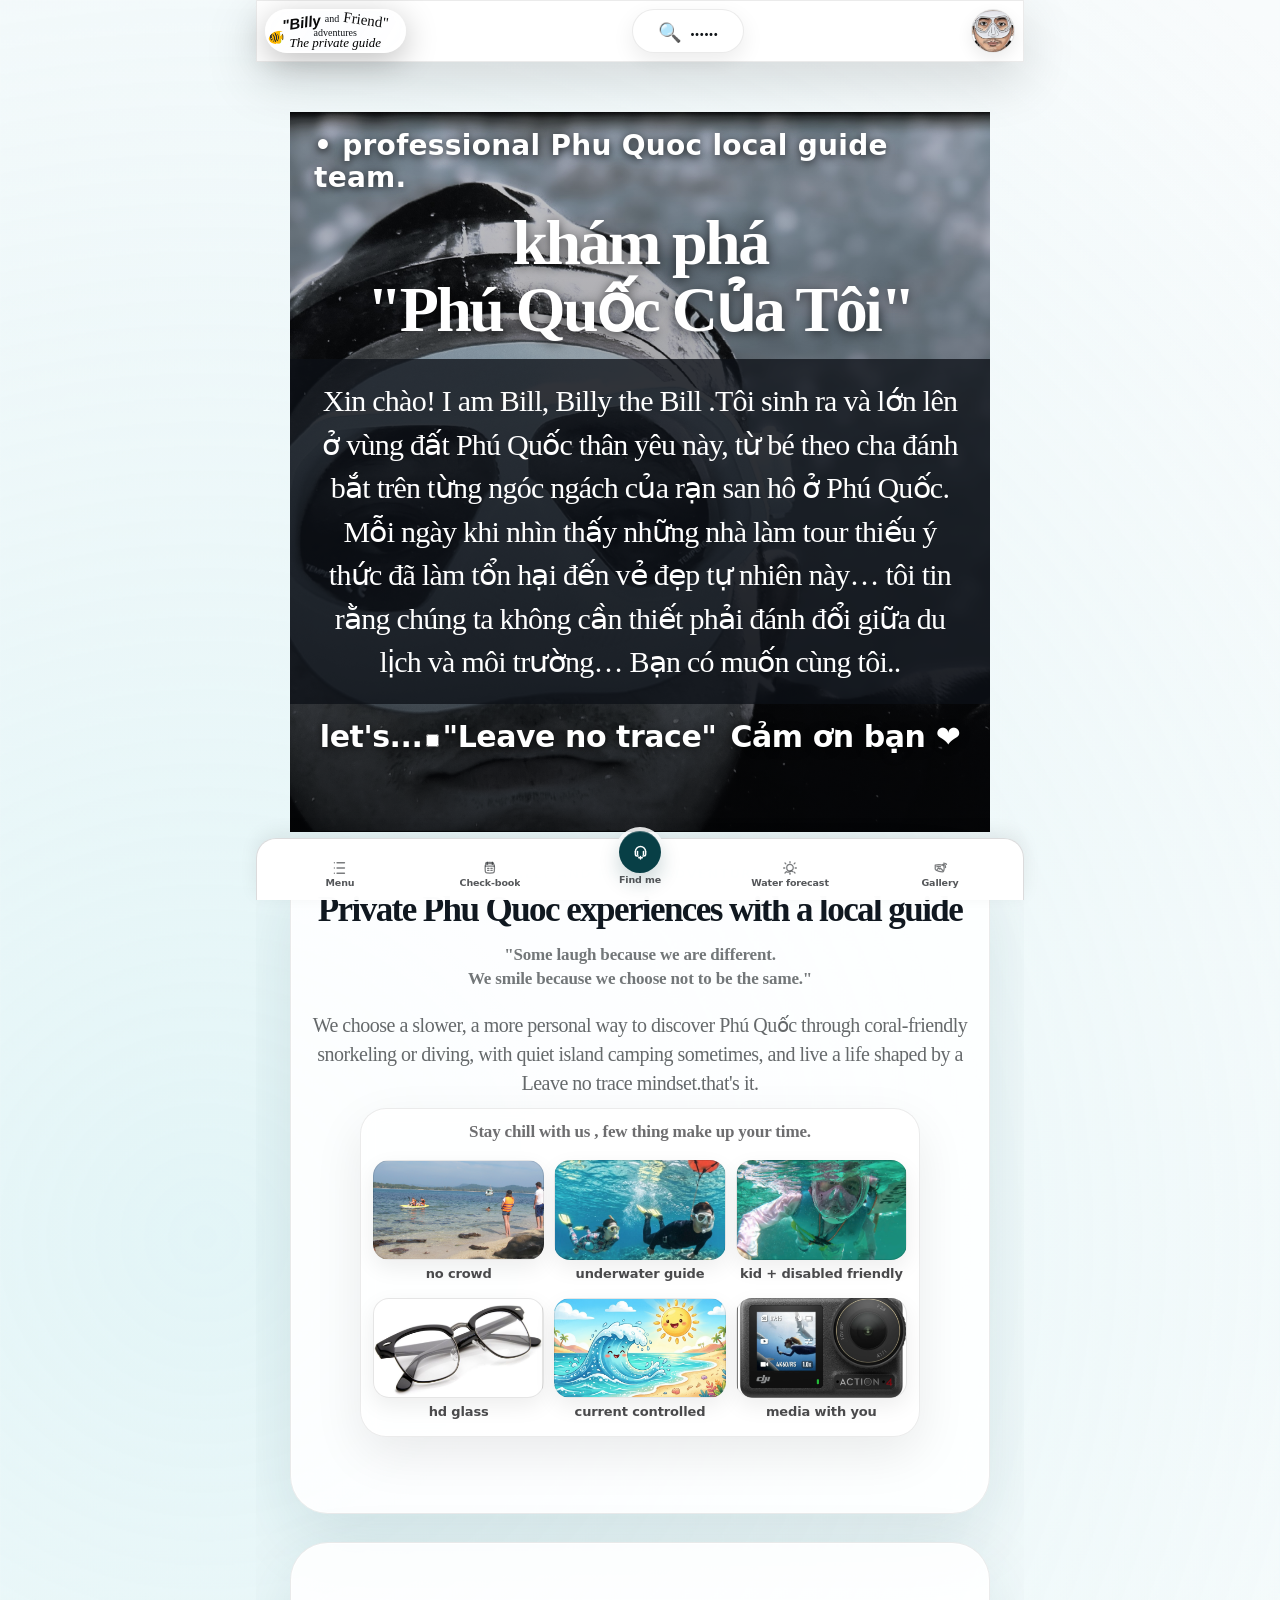
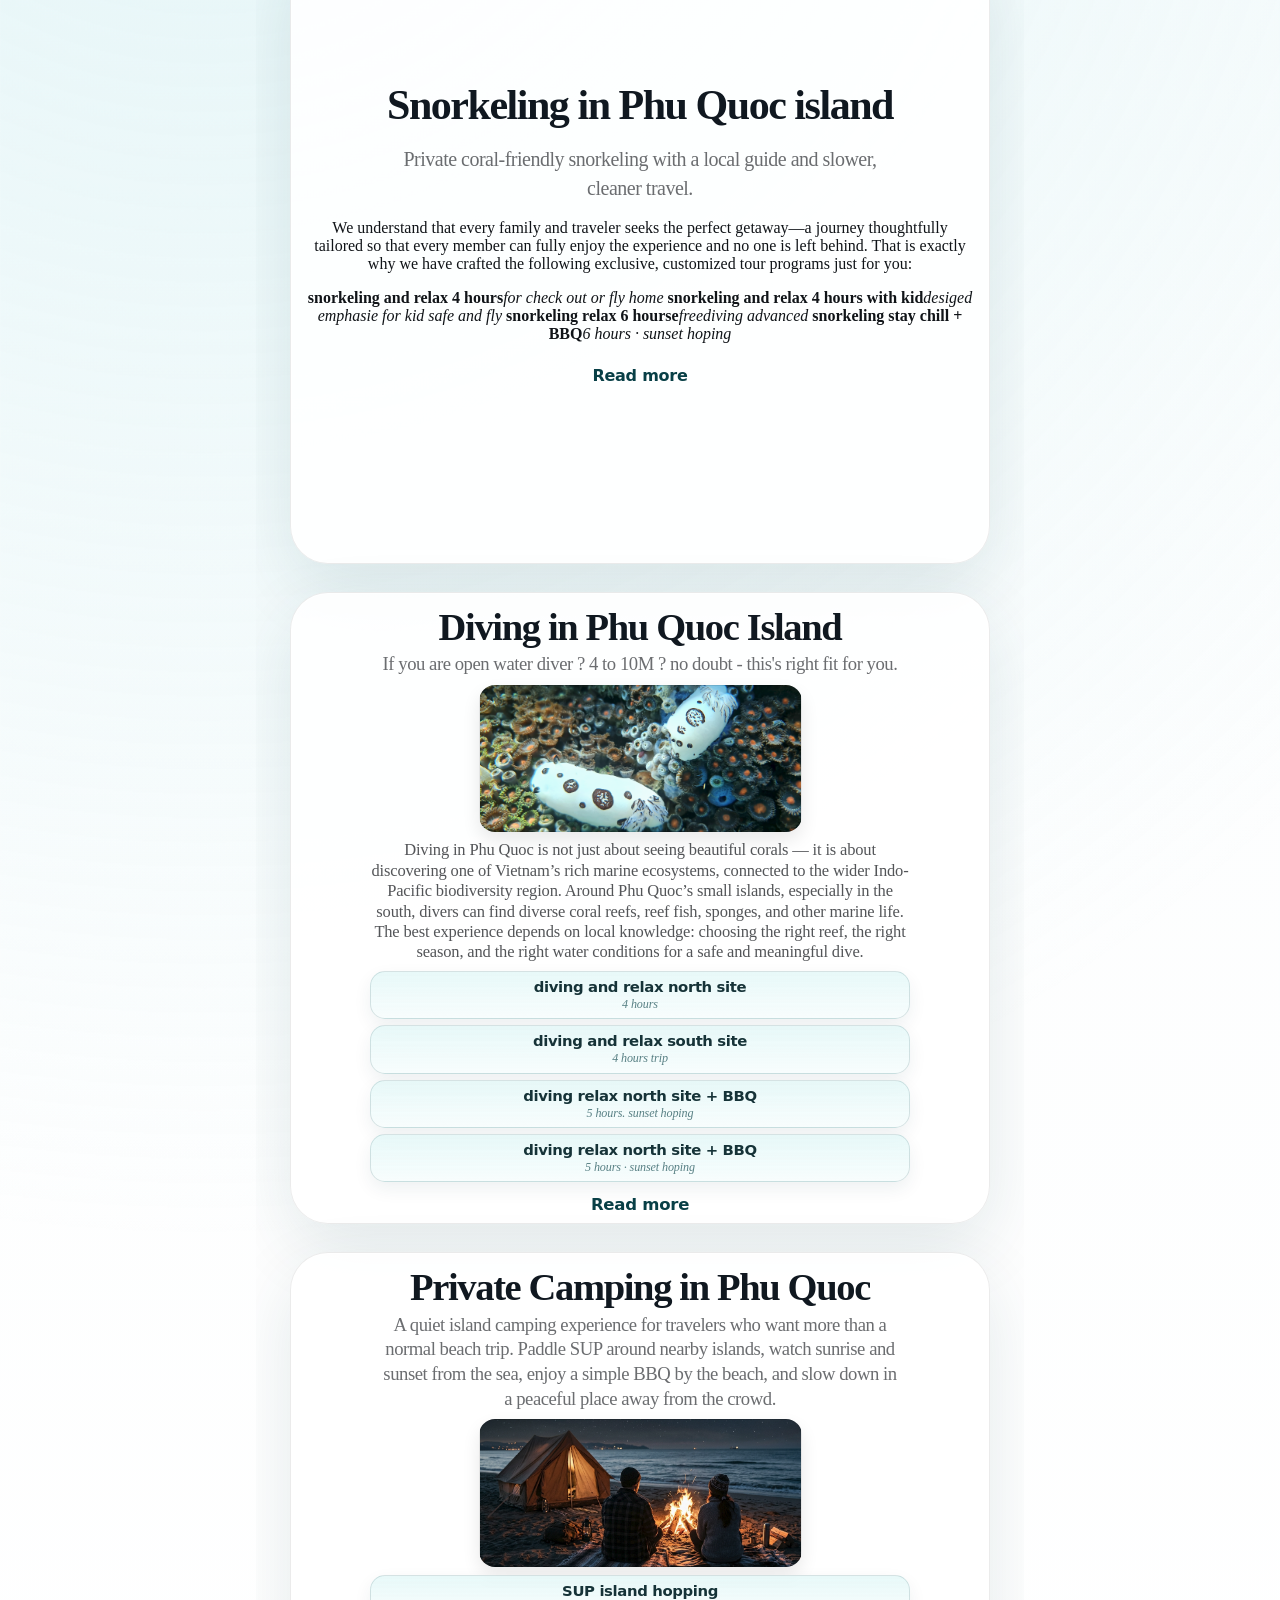
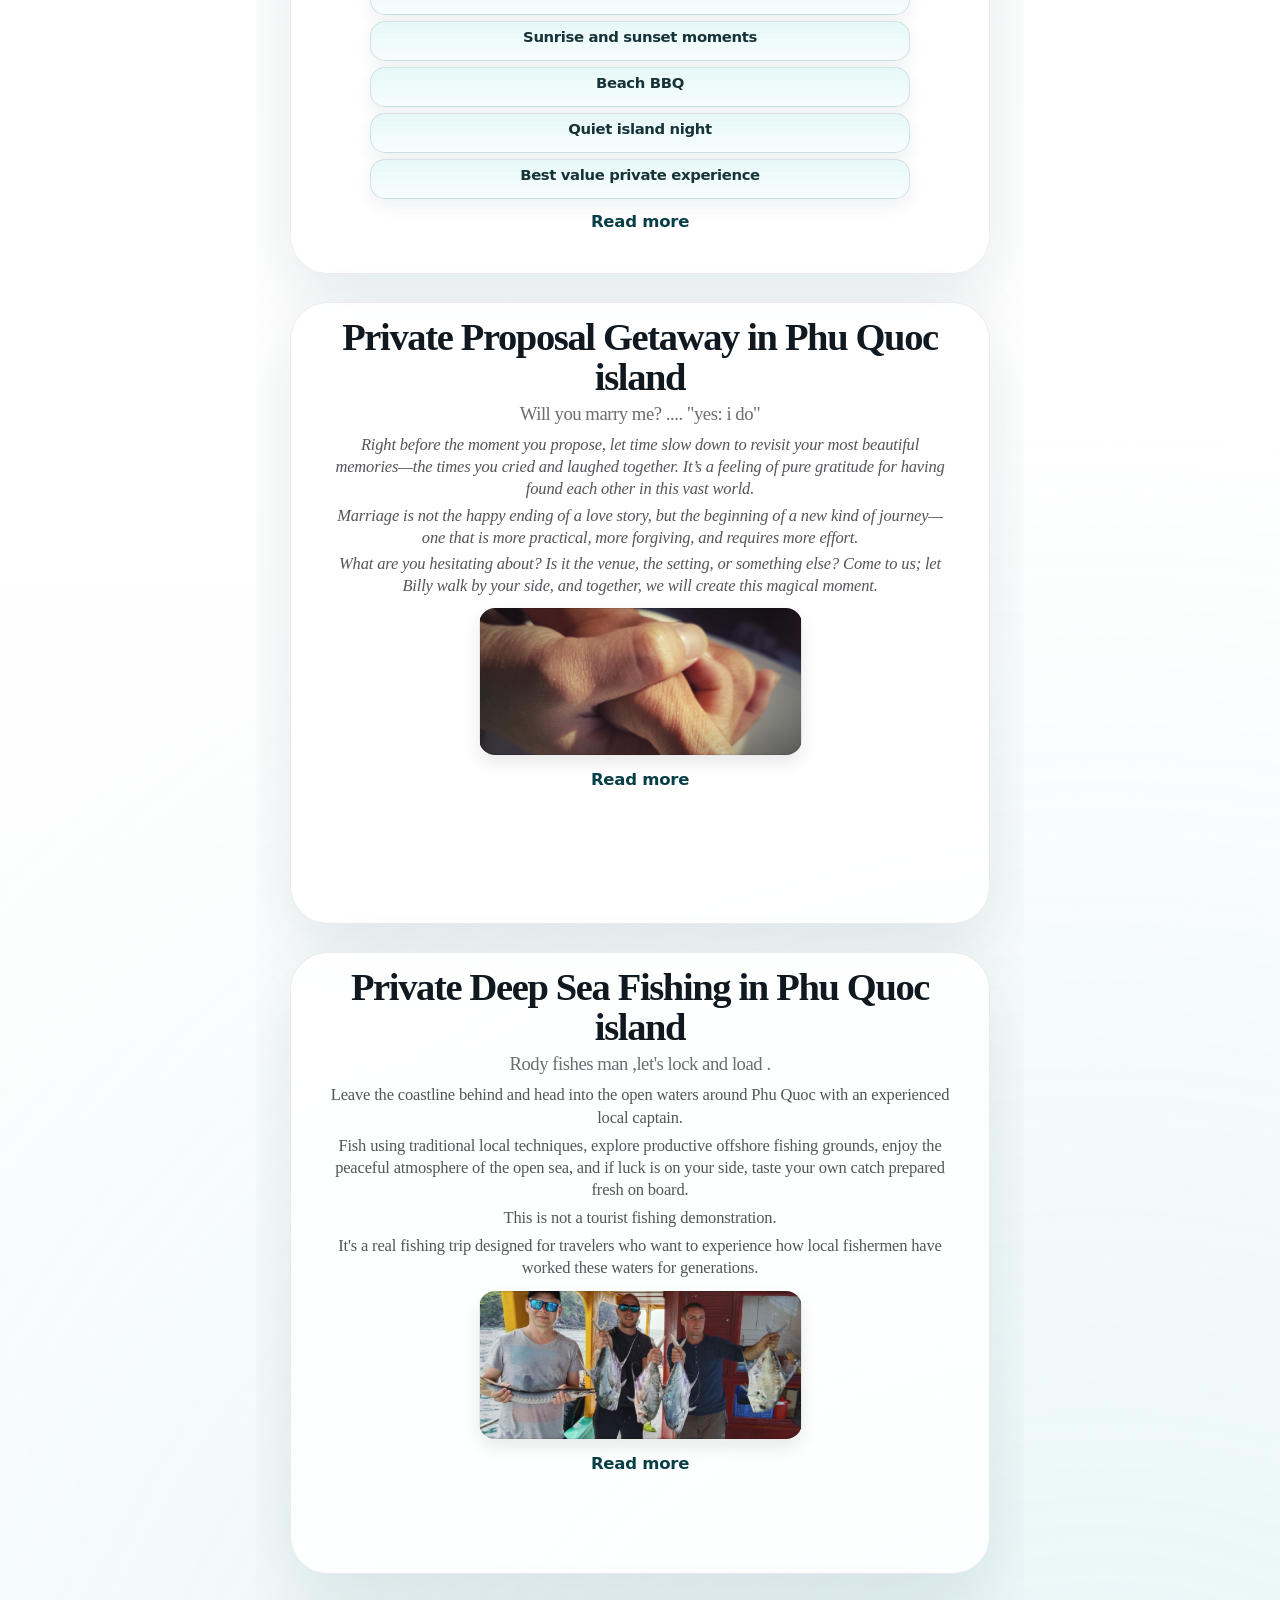
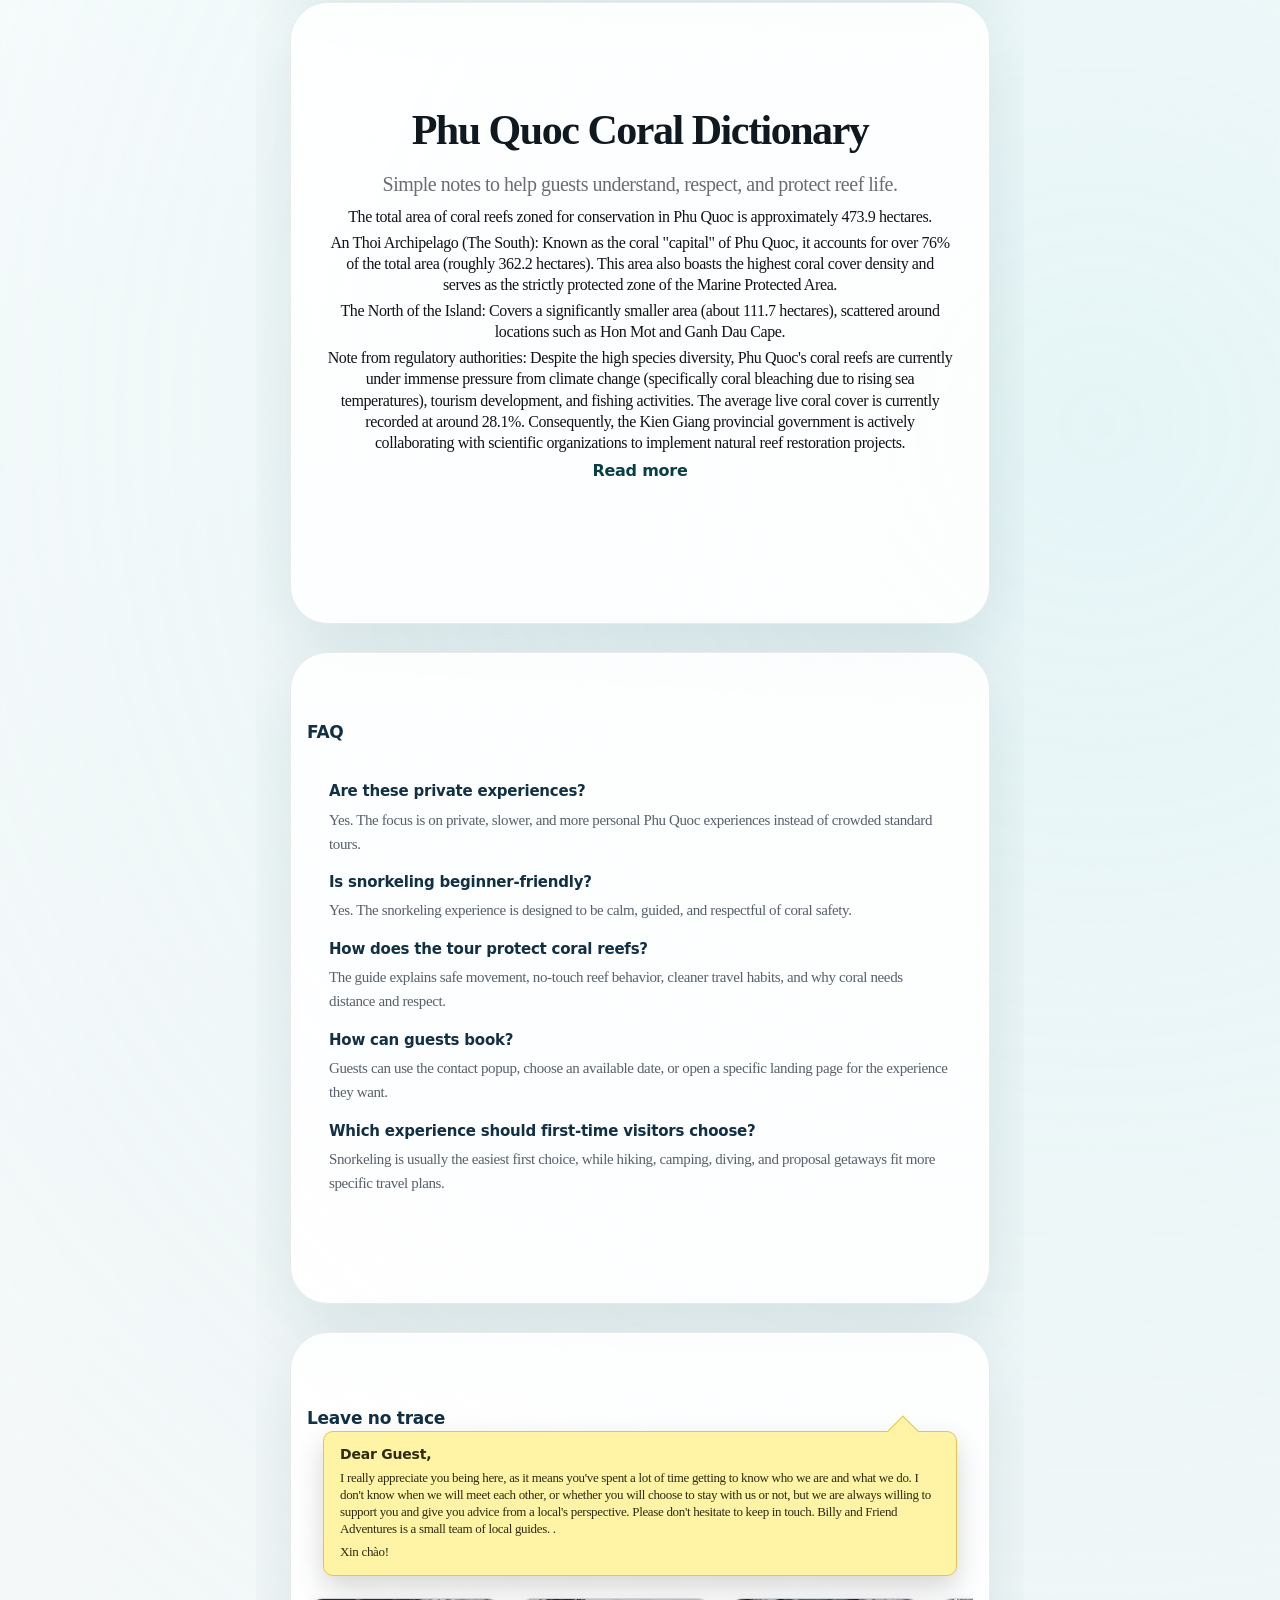
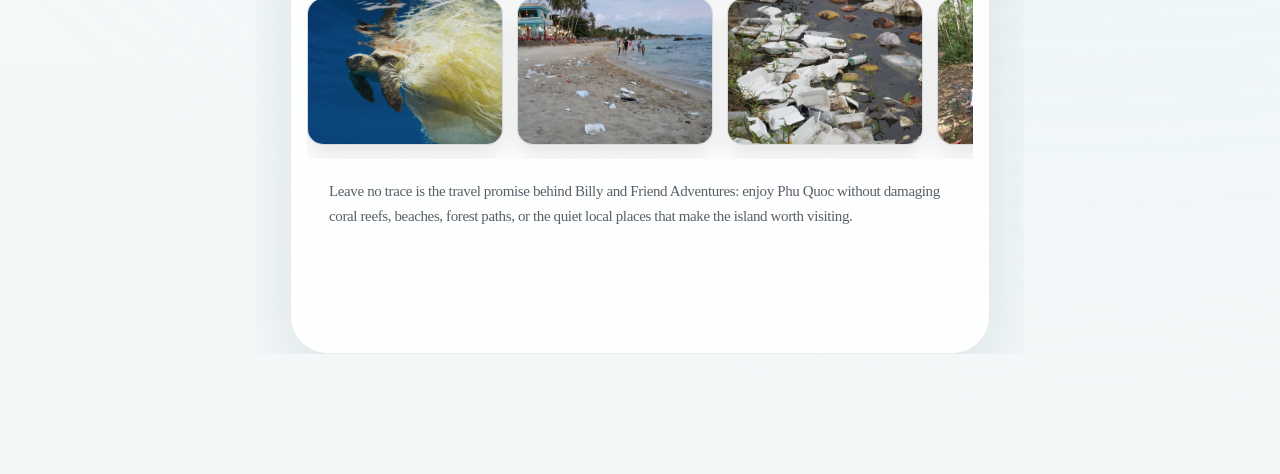
==== commit 5a562a53: "greg" ====
--- a/index.html
+++ b/index.html
@@ -7,6 +7,7 @@
   <link rel="stylesheet" href="./css/modules/00-display-shell.css">
   <link rel="stylesheet" href="./css/home-hero-tour-popup.css">
   <link rel="stylesheet" href="./css/card page home/card-01-intro.css">
+  <link rel="stylesheet" href="./css/card page home/card-02-intro.css">
   <link rel="stylesheet" href="./css/card page home/card-02-service-01.css">
   <link rel="stylesheet" href="./css/card page home/card-03-service-02.css">
   <link rel="stylesheet" href="./css/card page home/card-04-service-03.css">
--- a/css/card page home/card-02-service-01.css
+++ b/css/card page home/card-02-service-01.css
@@ -1,132 +1,214 @@
-.more-stories-section.is-mobile-home-feed-ready .mobile-home-feed-card-03 .mobile-home-feed-card-scroll {
-  padding-top: calc(env(safe-area-inset-top, 0px) + 0px);
-  padding-bottom: calc(env(safe-area-inset-bottom, 0px) + 24px);
+/*
+  CARD 02 INTRO OWNER
+  Scope:
+  - Generated mobile home feed intro card.
+  - Title / quote / intro notes grid for .mobile-home-feed-card-02.
+  - Future zipper controller visual should be added here, not in card-01-intro.css.
+
+  Runtime source:
+  - main.js createIntroNode() builds this card from .more-stories-inner.
+  - card-01-intro.css remains the global mobile feed shell owner.
+*/
+
+.more-stories-section.is-mobile-home-feed-ready .mobile-home-feed-card-02-notes {
+  width: min(100%, 560px);
+  margin: auto auto 0;
+  padding: 12px 12px 16px;
+  display: grid;
+  grid-template-columns: repeat(3, minmax(0, 1fr));
+  column-gap: 10px;
+  row-gap: 16px;
+  border: 1px solid rgba(5, 6, 8, 0.08);
+  border-radius: 26px;
+  background: rgba(255, 255, 255, 0.74);
+  box-shadow:
+    0 18px 50px rgba(5, 6, 8, 0.08),
+    inset 0 0 0 1px rgba(255, 255, 255, 0.62);
+  backdrop-filter: blur(10px);
+  -webkit-backdrop-filter: blur(10px);
+  box-sizing: border-box;
+  transform: translateY(10px);
+}
+
+.more-stories-section.is-mobile-home-feed-ready .mobile-home-feed-card-02-notes::before {
+  content: "Stay chill with us , few thing make up your time.";
+  grid-column: 1 / -1;
+  display: block;
+  margin: 0 0 2px;
+  color: var(--type-ink-muted, rgba(5, 6, 8, 0.58));
+  font-family: var(--font-body, Georgia, "Times New Roman", serif);
+  font-size: var(--type-body-md, clamp(15px, 3vw, 17px));
+  line-height: var(--line-caption, 1.25);
+  font-weight: var(--weight-body-strong, 650);
+  letter-spacing: var(--tracking-body, -0.01em);
+  text-align: center;
+  text-transform: none;
+}
+
+.more-stories-section.is-mobile-home-feed-ready .mobile-home-feed-card-02-note {
+  position: relative;
+  min-width: 0;
+  padding: 0;
+  border: 0;
+  background: transparent;
+  color: rgba(5, 6, 8, 0.72);
+  display: flex;
+  flex-direction: column;
+  align-items: center;
   justify-content: flex-start;
-}
-
-.more-stories-section.is-mobile-home-feed-ready .mobile-home-feed-card-03 .more-service-card {
-  min-height: 100%;
-  height: 100%;
-  padding: 0;
-  flex-direction: column;
-  justify-content: flex-start;
-  align-items: center;
-  gap: 0;
   text-align: center;
-  overflow: hidden;
-  transform: translateY(15px);
-}
-
-.more-stories-section.is-mobile-home-feed-ready .mobile-home-feed-card-03 .more-service-card::before {
+  font-family: var(--font-label, "Poppins", system-ui, -apple-system, BlinkMacSystemFont, "Segoe UI", sans-serif);
+  font-size: clamp(10px, 2.7vw, 13px);
+  line-height: var(--line-ui, 1.15);
+  font-weight: 750;
+  letter-spacing: var(--tracking-ui, -0.01em);
+  text-transform: lowercase;
+  box-shadow: none;
+  box-sizing: border-box;
+}
+
+.more-stories-section.is-mobile-home-feed-ready .mobile-home-feed-card-02-note::before {
   content: "";
   display: block;
-  flex: 0 0 auto;
-  order: -2;
-  width: min(calc(100% - 20px), 340px);
-  height: 155px;
-  margin: 0 auto 8px;
+  width: 100%;
+  height: 100px;
+  margin: 0 0 7px;
   border: 1px solid rgba(5, 6, 8, 0.10);
   border-radius: 16px;
-  background-image: url("../../images/comon/1.png");
+  background-color: rgba(255, 255, 255, 0.82);
   background-repeat: no-repeat;
   background-position: center;
   background-size: cover;
-  box-shadow: 0 8px 18px rgba(5, 6, 8, 0.09);
+  box-shadow: 0 8px 22px rgba(5, 6, 8, 0.07);
   box-sizing: border-box;
 }
 
-.more-stories-section.is-mobile-home-feed-ready .mobile-home-feed-card-03 .more-service-card-title {
-  flex: 0 0 auto;
-  order: -4;
-  margin: 0 0 5px;
-  font-family: var(--font-display, Georgia, "Times New Roman", serif);
-  font-size: clamp(23.1px, 6.16vw, 38.5px);
-  line-height: var(--line-title, 1.02);
-  font-weight: var(--weight-display, 900);
-  letter-spacing: var(--tracking-title, -0.035em);
-}
-
-.more-stories-section.is-mobile-home-feed-ready .mobile-home-feed-card-03 .more-service-card-desc {
-  flex: 0 0 auto;
-  order: -3;
-  max-width: 520px;
-  margin: 0 auto 8px;
-  font-family: var(--font-body, Georgia, "Times New Roman", serif);
-  font-size: clamp(14.3px, 3.74vw, 18.7px);
-  line-height: 1.32;
-  font-weight: var(--weight-body, 500);
-  letter-spacing: var(--tracking-body, -0.025em);
-}
-
-.more-stories-section.is-mobile-home-feed-ready .mobile-home-feed-card-03 .more-service-card-extra {
-  flex: 0 0 auto;
-  order: -1;
-  max-width: 540px;
-  margin: 0 auto 8px;
-  color: rgba(16, 20, 24, 0.72);
-  font-family: var(--font-body, Georgia, "Times New Roman", serif);
-  font-size: clamp(13.2px, 3.3vw, 16.5px);
-  line-height: 1.24;
-  font-weight: var(--weight-body, 500);
-  letter-spacing: var(--tracking-body, -0.01em);
-  text-align: center;
-}
-
-.more-stories-section.is-mobile-home-feed-ready .mobile-home-feed-card-03 .more-service-card-pads {
-  order: 0;
-  width: min(calc(100% - 20px), 540px);
-  margin: 0 auto 8px;
-  display: grid;
-  gap: 6px;
-}
-
-.more-stories-section.is-mobile-home-feed-ready .mobile-home-feed-card-03 .more-service-card-pad {
-  min-height: 40px;
-  padding: 7px 10px;
-  display: grid;
-  grid-template-columns: 1fr;
-  gap: 2px;
-  border: 1px solid rgba(8, 63, 70, 0.14);
-  border-radius: 15px;
-  background:
-    linear-gradient(180deg, rgba(232, 249, 249, 0.82), rgba(255, 255, 255, 0.70)),
-    rgba(221, 245, 246, 0.72);
-  box-shadow: 0 7px 18px rgba(8, 63, 70, 0.07);
-  color: rgba(9, 31, 36, 0.88);
-  box-sizing: border-box;
-}
-
-.more-stories-section.is-mobile-home-feed-ready .mobile-home-feed-card-03 .more-service-card-pad strong {
-  display: block;
-  color: rgba(8, 38, 44, 0.94);
-  font-family: var(--font-ui, "Poppins", system-ui, -apple-system, BlinkMacSystemFont, "Segoe UI", sans-serif);
-  font-size: clamp(12.1px, 2.915vw, 14.85px);
-  line-height: 1.08;
-  font-weight: 800;
-  letter-spacing: -0.025em;
-  text-transform: none;
-}
-
-.more-stories-section.is-mobile-home-feed-ready .mobile-home-feed-card-03 .more-service-card-pad em {
-  display: block;
-  color: rgba(8, 63, 70, 0.66);
-  font-family: var(--font-body, Georgia, "Times New Roman", serif);
-  font-size: clamp(9.9px, 2.42vw, 12.1px);
-  line-height: 1.18;
-  font-style: italic;
-  font-weight: var(--weight-body, 500);
-  letter-spacing: -0.01em;
-}
-
-.more-stories-section.is-mobile-home-feed-ready .mobile-home-feed-card-03 .more-service-card-link {
-  flex: 0 0 auto;
-  order: 1;
-  margin-top: 2px;
-  margin-bottom: 0;
-  padding-top: 4px;
-  padding-bottom: 0;
-  font-family: var(--font-button, "Poppins", system-ui, -apple-system, BlinkMacSystemFont, "Segoe UI", sans-serif);
-  font-size: 16.5px;
-  line-height: 1.1;
-  font-weight: var(--weight-ui, 700);
-}
+.more-stories-section.is-mobile-home-feed-ready .mobile-home-feed-card-02-note:nth-child(1)::before {
+  background-image: url("../../images/note/1.png");
+}
+
+.more-stories-section.is-mobile-home-feed-ready .mobile-home-feed-card-02-note:nth-child(2)::before {
+  background-image: url("../../images/note/4.jpg");
+}
+
+.more-stories-section.is-mobile-home-feed-ready .mobile-home-feed-card-02-note:nth-child(3)::before {
+  background-image: url("../../images/note/5.png");
+}
+
+.more-stories-section.is-mobile-home-feed-ready .mobile-home-feed-card-02-note:nth-child(4)::before {
+  background-image: url("../../images/note/6.png");
+}
+
+.more-stories-section.is-mobile-home-feed-ready .mobile-home-feed-card-02-note:nth-child(5)::before {
+  background-image: url("../../images/note/8.png");
+}
+
+.more-stories-section.is-mobile-home-feed-ready .mobile-home-feed-card-02-note:nth-child(6)::before {
+  background-image: url("../../images/note/9.png");
+}
+
+@media (max-width: 1024px) {
+  .more-stories-section.is-mobile-home-feed-ready .mobile-home-feed-card-02 .mobile-home-feed-card-scroll {
+
+      padding: 5px 16px 12px;
+
+      justify-content: flex-start;
+
+      overflow: hidden;
+
+    }
+
+  .more-stories-section.is-mobile-home-feed-ready .mobile-home-feed-card-02 .more-stories-title {
+
+      font-size: clamp(21px, 5.6vw, 35px);
+
+    }
+
+  .more-stories-section.is-mobile-home-feed-ready .mobile-home-feed-card-02 .more-stories-quote {
+
+      margin: 14px auto 0;
+
+      max-width: 260px;
+
+      color: rgba(16, 20, 24, 0.58);
+
+      font-family: var(--font-body, Georgia, "Times New Roman", serif);
+
+      font-size: clamp(13px, 3.4vw, 17px);
+
+      line-height: var(--line-body, 1.42);
+
+      font-weight: 600;
+
+      letter-spacing: var(--tracking-body, -0.01em);
+
+      text-align: center;
+
+    }
+
+  .more-stories-section.is-mobile-home-feed-ready .mobile-home-feed-card-02-notes {
+
+      margin: auto auto 0;
+
+      padding: clamp(8px, 1.8svh, 12px) 12px clamp(10px, 2svh, 16px);
+
+      row-gap: clamp(8px, 1.8svh, 16px);
+
+      transform: none;
+
+    }
+
+  .more-stories-section.is-mobile-home-feed-ready .mobile-home-feed-card-02-notes::before {
+
+      font-size: clamp(13px, 3vw, 17px);
+
+      line-height: 1.2;
+
+    }
+
+  .more-stories-section.is-mobile-home-feed-ready .mobile-home-feed-card-02-note::before {
+
+      height: clamp(58px, 11.5svh, 100px);
+
+      margin-bottom: clamp(4px, 1svh, 7px);
+
+    }
+}
+
+@media (min-width: 1025px) {
+  .more-stories-section.is-mobile-home-feed-ready .mobile-home-feed-card-02 .mobile-home-feed-card-scroll {
+
+      padding: 5px 16px 86px;
+
+      justify-content: flex-start;
+
+    }
+
+  .more-stories-section.is-mobile-home-feed-ready .mobile-home-feed-card-02 .more-stories-title {
+
+      font-size: clamp(21px, 5.6vw, 35px);
+
+    }
+
+  .more-stories-section.is-mobile-home-feed-ready .mobile-home-feed-card-02 .more-stories-quote {
+
+      margin: 14px auto 0;
+
+      max-width: 560px;
+
+      color: rgba(16, 20, 24, 0.58);
+
+      font-family: var(--font-body, Georgia, "Times New Roman", serif);
+
+      font-size: clamp(13px, 3.4vw, 17px);
+
+      line-height: var(--line-body, 1.42);
+
+      font-weight: 600;
+
+      letter-spacing: var(--tracking-body, -0.01em);
+
+      text-align: center;
+
+    }
+}
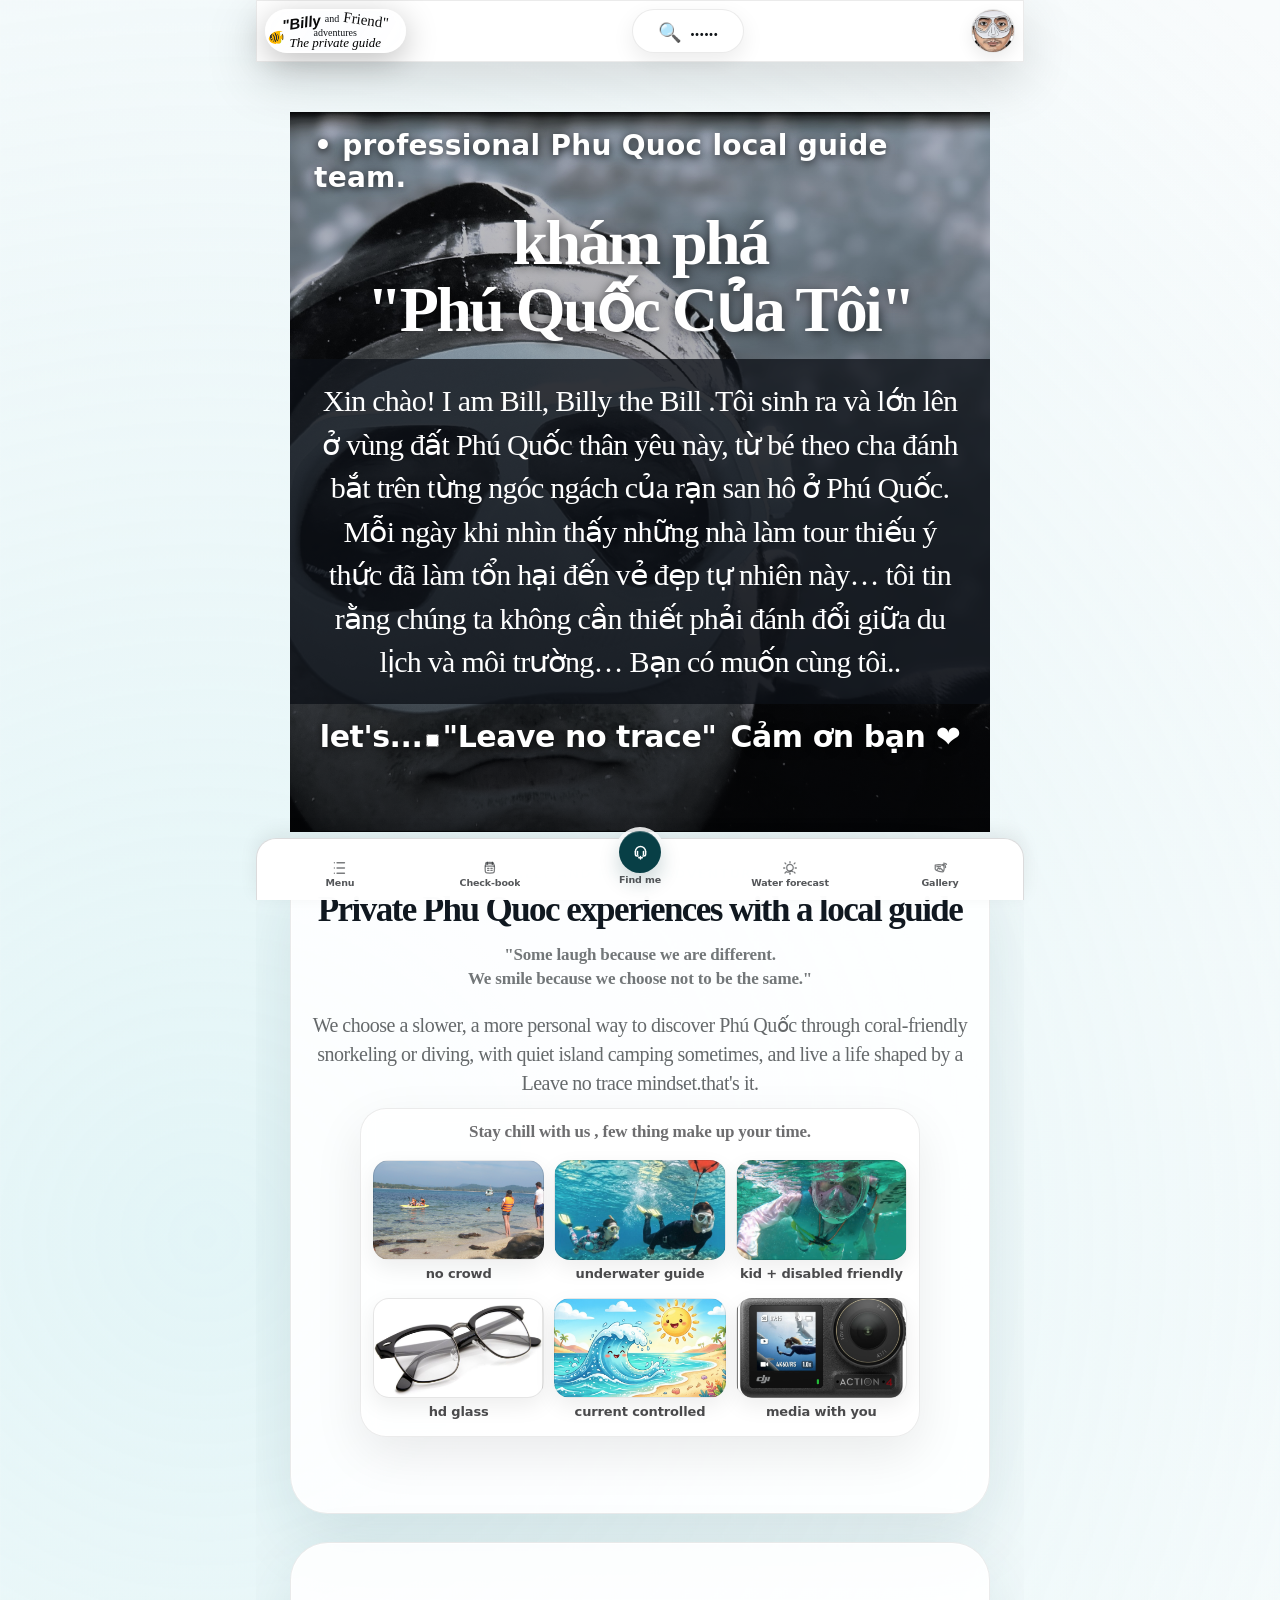
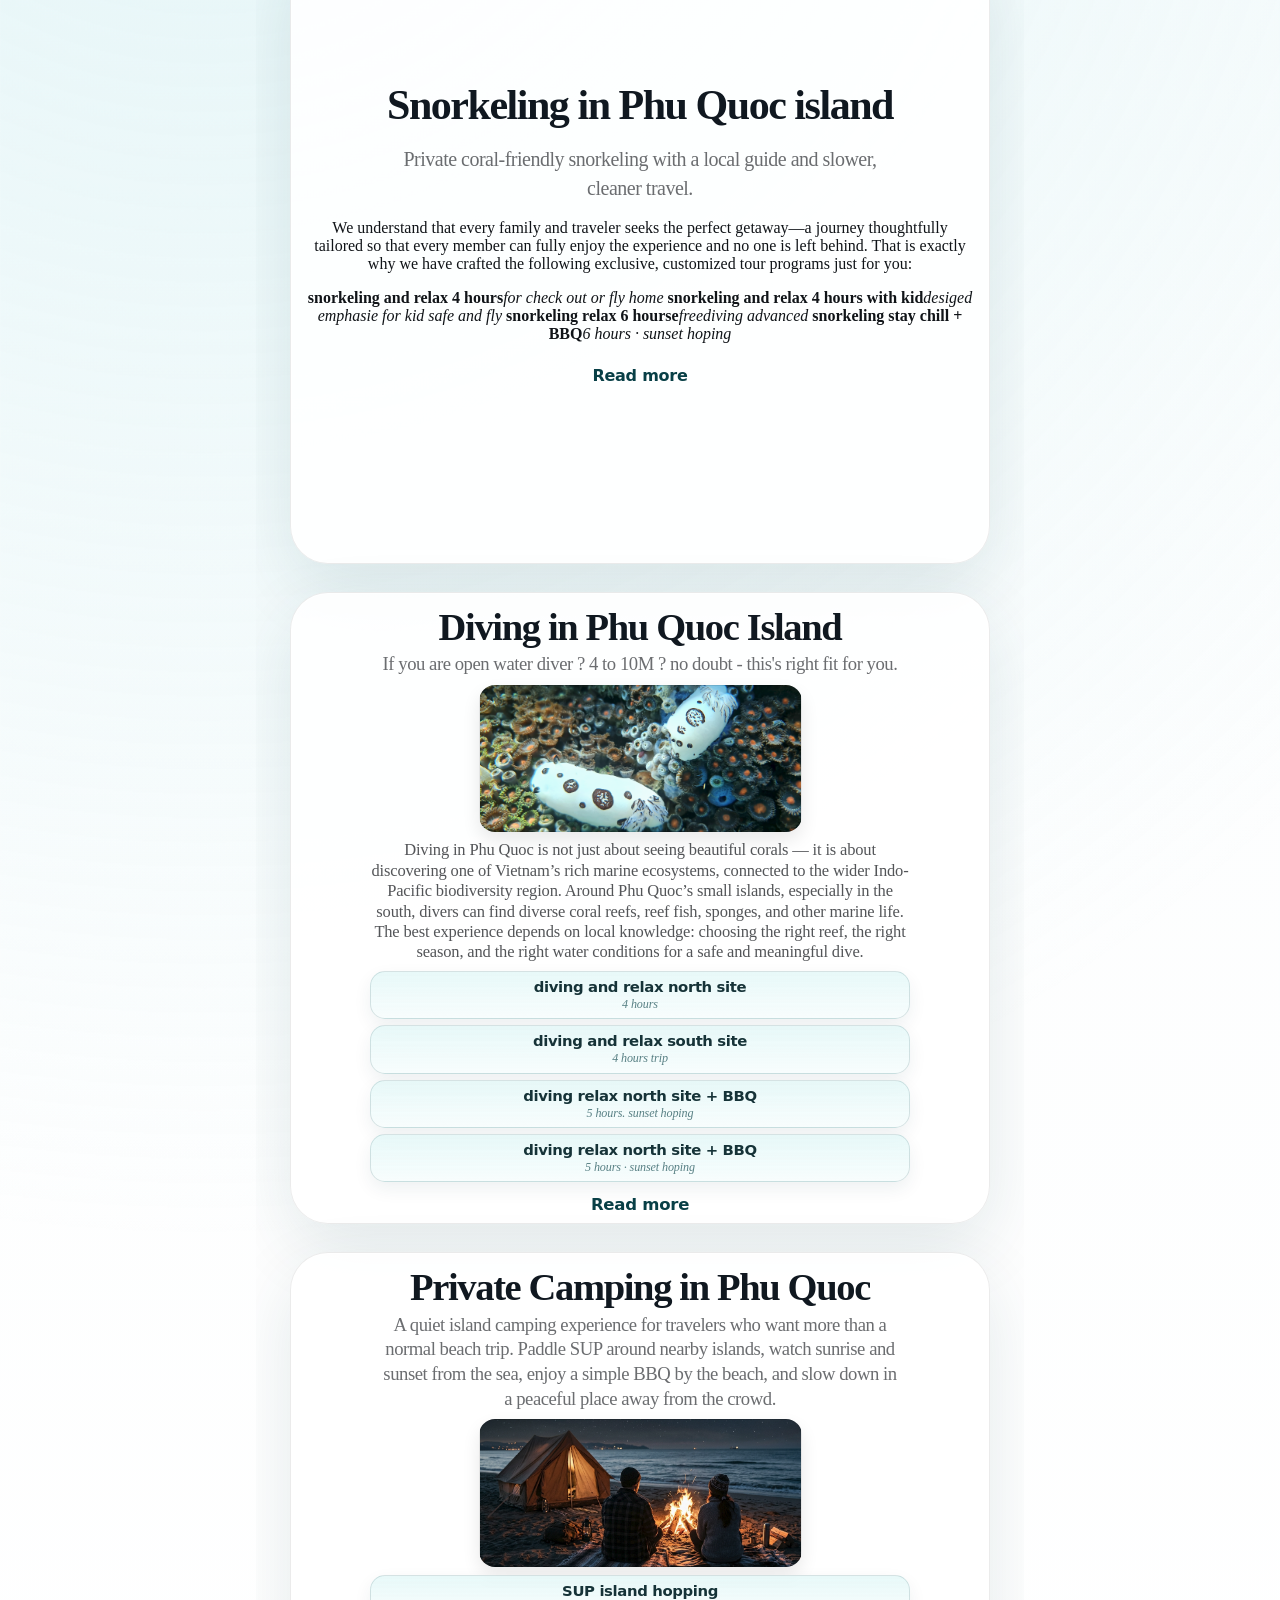
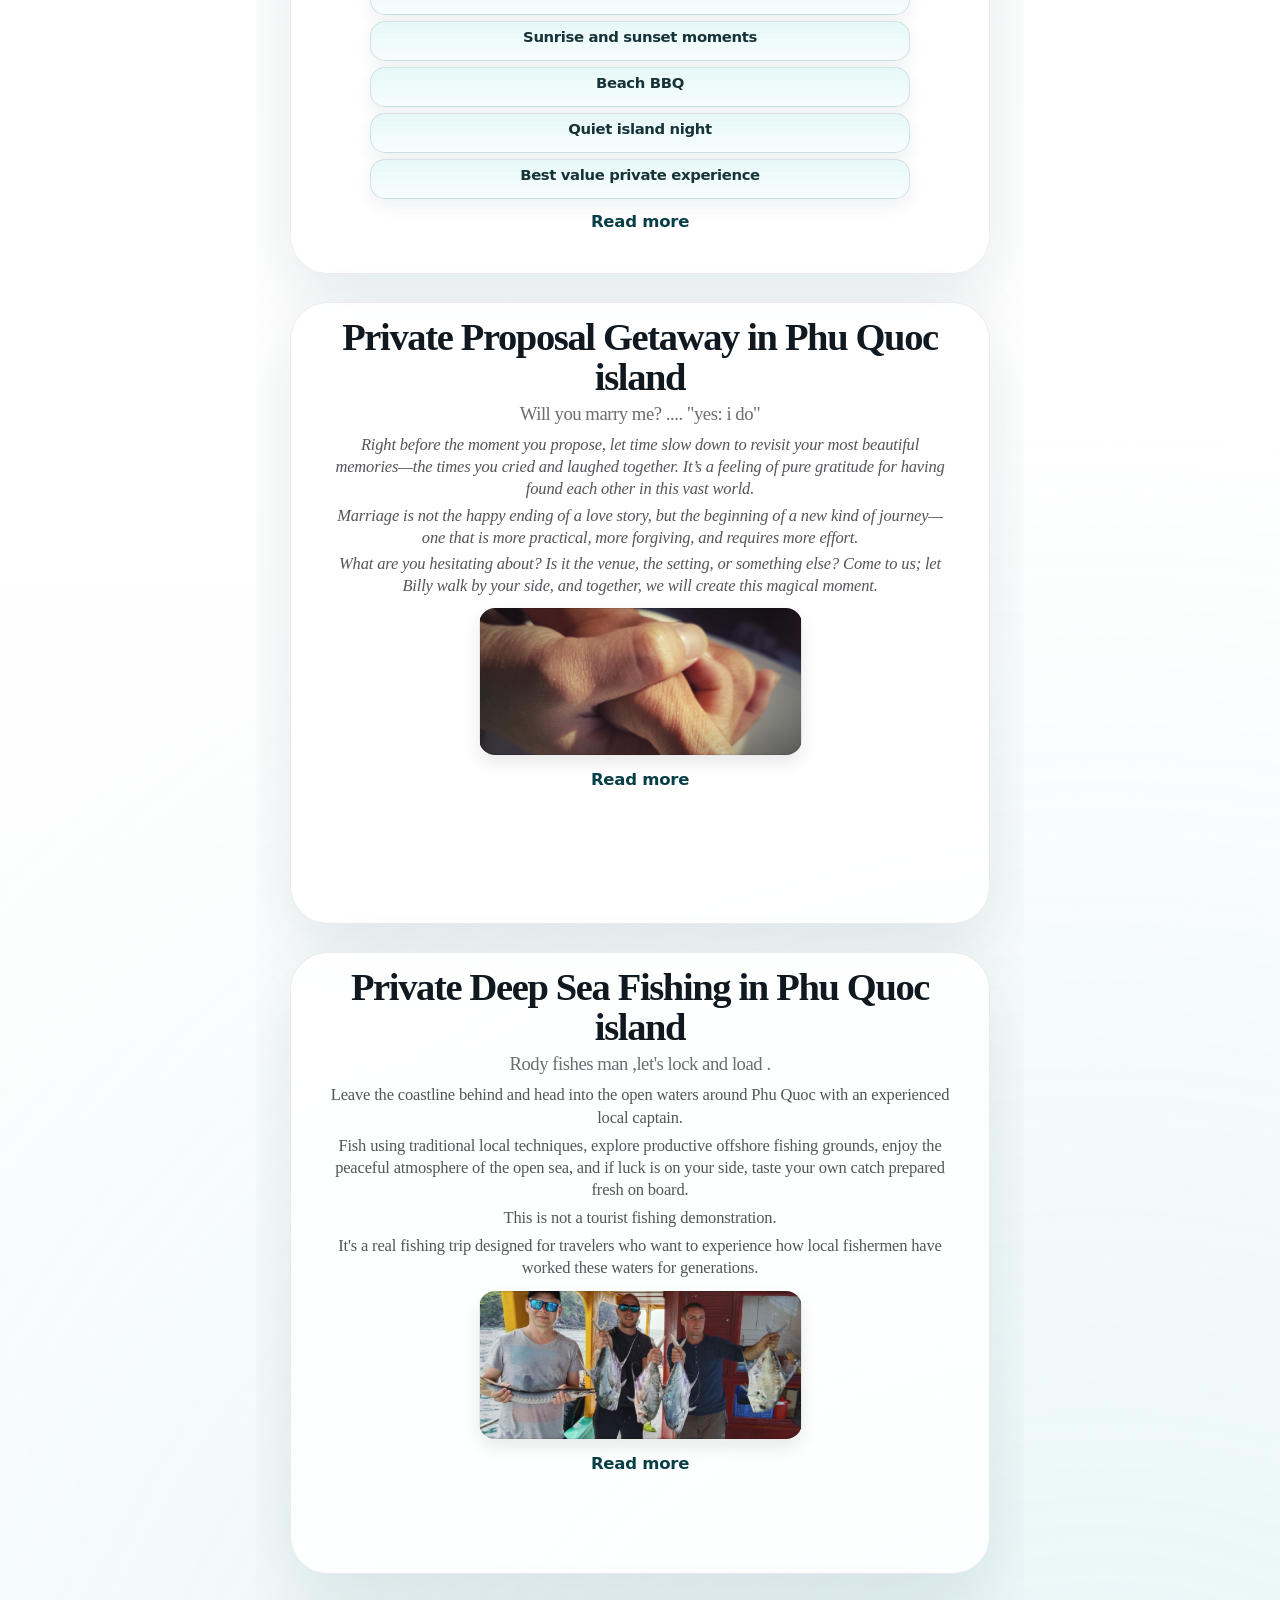
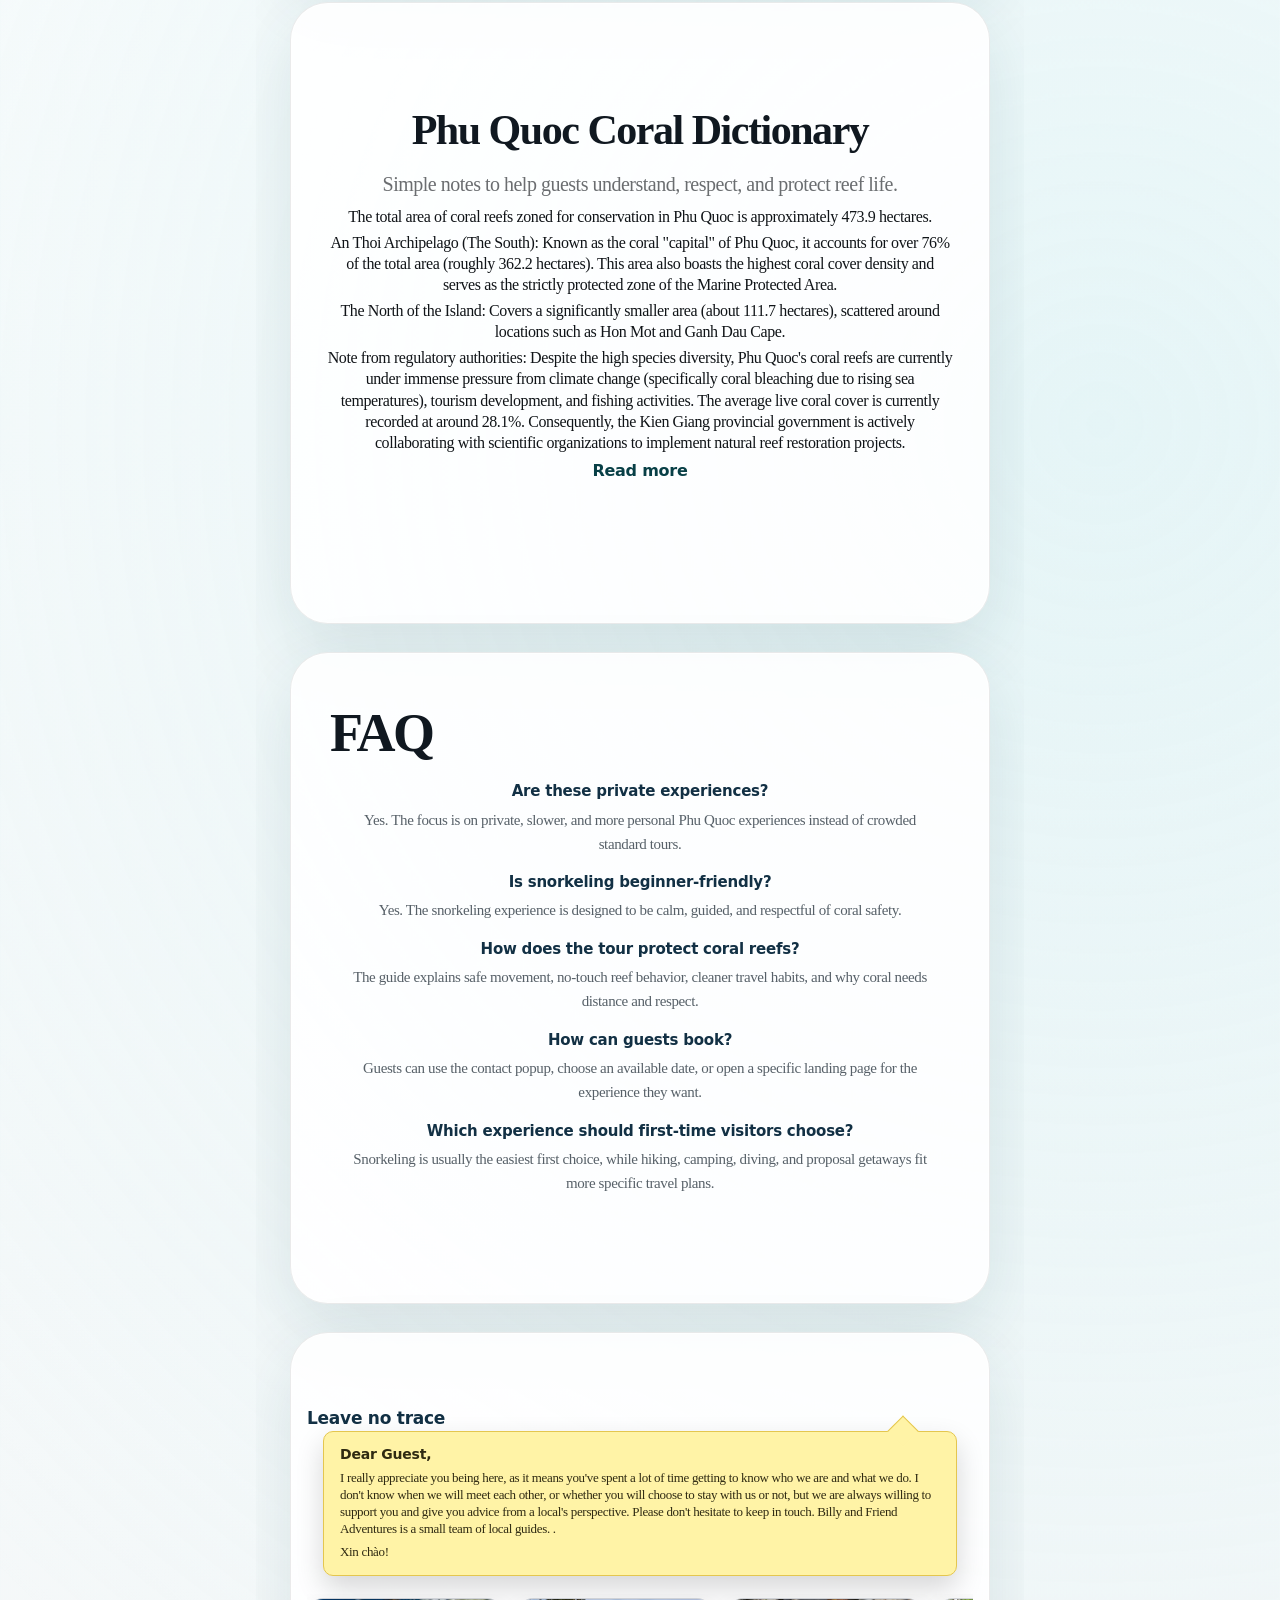
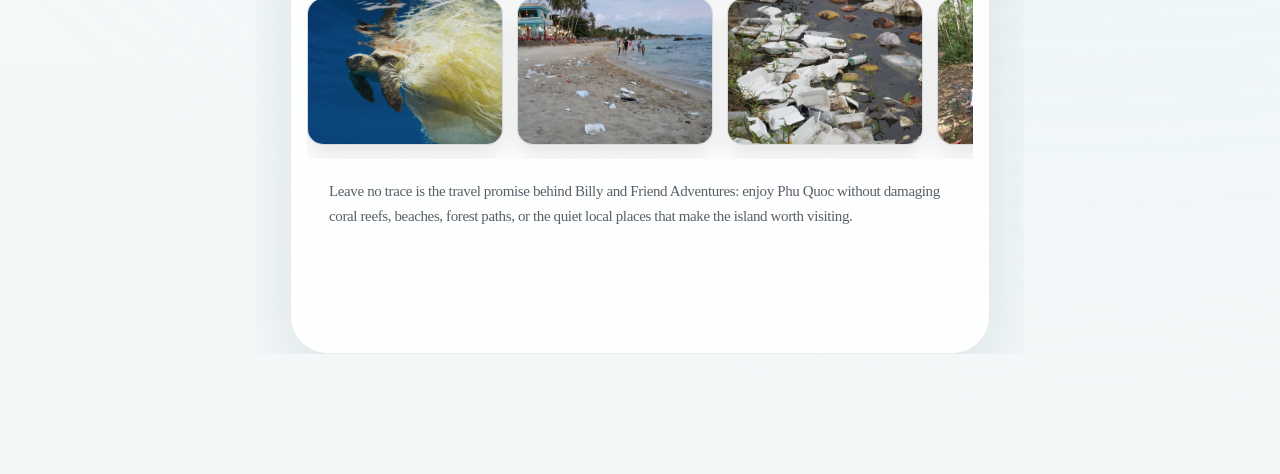
==== commit e2142b87: "gẻge" ====
--- a/index.html
+++ b/index.html
@@ -15,6 +15,8 @@
   <link rel="stylesheet" href="./css/card page home/card-06-service-05.css">
   <link rel="stylesheet" href="./css/card page home/card-07-service-06.css">
   <link rel="stylesheet" href="./css/card page home/card-08-accordion-01.css">
+  <link rel="stylesheet" href="./css/card page home/card-09-accordion-02.css">
+  <link rel="stylesheet" href="./css/card page home/card-10-accordion-03.css">
   <link rel="stylesheet" href="./css/modules/06-availability-booking.css">
   <link rel="stylesheet" href="./css/modules/10-contact-popup.css">
   <link rel="stylesheet" href="./css/modules/08-policy-popup.css">
--- a/css/card page home/card-01-intro.css
+++ b/css/card page home/card-01-intro.css
@@ -400,145 +400,8 @@
 .more-stories-side-icons {
   display: none;
 }
-
-.more-stories-section.is-mobile-home-feed-ready .mobile-home-feed-card-02-notes {
-  width: min(100%, 560px);
-  margin: auto auto 0;
-  padding: 12px 12px 16px;
-  display: grid;
-  grid-template-columns: repeat(3, minmax(0, 1fr));
-  column-gap: 10px;
-  row-gap: 16px;
-  border: 1px solid rgba(5, 6, 8, 0.08);
-  border-radius: 26px;
-  background: rgba(255, 255, 255, 0.74);
-  box-shadow:
-    0 18px 50px rgba(5, 6, 8, 0.08),
-    inset 0 0 0 1px rgba(255, 255, 255, 0.62);
-  backdrop-filter: blur(10px);
-  -webkit-backdrop-filter: blur(10px);
-  box-sizing: border-box;
-  transform: translateY(10px);
-}
-
-.more-stories-section.is-mobile-home-feed-ready .mobile-home-feed-card-02-notes::before {
-  content: "Stay chill with us , few thing make up your time.";
-  grid-column: 1 / -1;
-  display: block;
-  margin: 0 0 2px;
-  color: var(--type-ink-muted, rgba(5, 6, 8, 0.58));
-  font-family: var(--font-body, Georgia, "Times New Roman", serif);
-  font-size: var(--type-body-md, clamp(15px, 3vw, 17px));
-  line-height: var(--line-caption, 1.25);
-  font-weight: var(--weight-body-strong, 650);
-  letter-spacing: var(--tracking-body, -0.01em);
-  text-align: center;
-  text-transform: none;
-}
-
-.more-stories-section.is-mobile-home-feed-ready .mobile-home-feed-card-02-note {
-  position: relative;
-  min-width: 0;
-  padding: 0;
-  border: 0;
-  background: transparent;
-  color: rgba(5, 6, 8, 0.72);
-  display: flex;
-  flex-direction: column;
-  align-items: center;
-  justify-content: flex-start;
-  text-align: center;
-  font-family: var(--font-label, "Poppins", system-ui, -apple-system, BlinkMacSystemFont, "Segoe UI", sans-serif);
-  font-size: clamp(10px, 2.7vw, 13px);
-  line-height: var(--line-ui, 1.15);
-  font-weight: 750;
-  letter-spacing: var(--tracking-ui, -0.01em);
-  text-transform: lowercase;
-  box-shadow: none;
-  box-sizing: border-box;
-}
-
-.more-stories-section.is-mobile-home-feed-ready .mobile-home-feed-card-02-note::before {
-  content: "";
-  display: block;
-  width: 100%;
-  height: 100px;
-  margin: 0 0 7px;
-  border: 1px solid rgba(5, 6, 8, 0.10);
-  border-radius: 16px;
-  background-color: rgba(255, 255, 255, 0.82);
-  background-repeat: no-repeat;
-  background-position: center;
-  background-size: cover;
-  box-shadow: 0 8px 22px rgba(5, 6, 8, 0.07);
-  box-sizing: border-box;
-}
-
-.more-stories-section.is-mobile-home-feed-ready .mobile-home-feed-card-02-note:nth-child(1)::before {
-  background-image: url("../../images/note/1.png");
-}
-
-.more-stories-section.is-mobile-home-feed-ready .mobile-home-feed-card-02-note:nth-child(2)::before {
-  background-image: url("../../images/note/4.jpg");
-}
-
-.more-stories-section.is-mobile-home-feed-ready .mobile-home-feed-card-02-note:nth-child(3)::before {
-  background-image: url("../../images/note/5.png");
-}
-
-.more-stories-section.is-mobile-home-feed-ready .mobile-home-feed-card-02-note:nth-child(4)::before {
-  background-image: url("../../images/note/6.png");
-}
-
-.more-stories-section.is-mobile-home-feed-ready .mobile-home-feed-card-02-note:nth-child(5)::before {
-  background-image: url("../../images/note/8.png");
-}
-
-.more-stories-section.is-mobile-home-feed-ready .mobile-home-feed-card-02-note:nth-child(6)::before {
-  background-image: url("../../images/note/9.png");
-}
-
 @media (max-width: 1024px) {
-  .more-stories-section.is-mobile-home-feed-ready .mobile-home-feed-card-02 .mobile-home-feed-card-scroll {
-    padding: 5px 16px 12px;
-    justify-content: flex-start;
-    overflow: hidden;
-  }
-
-  .more-stories-section.is-mobile-home-feed-ready .mobile-home-feed-card-02 .more-stories-title {
-    font-size: clamp(21px, 5.6vw, 35px);
-  }
-
-  .more-stories-section.is-mobile-home-feed-ready .mobile-home-feed-card-02 .more-stories-quote {
-    margin: 14px auto 0;
-    max-width: 260px;
-    color: rgba(16, 20, 24, 0.58);
-    font-family: var(--font-body, Georgia, "Times New Roman", serif);
-    font-size: clamp(13px, 3.4vw, 17px);
-    line-height: var(--line-body, 1.42);
-    font-weight: 600;
-    letter-spacing: var(--tracking-body, -0.01em);
-    text-align: center;
-  }
-
-  .more-stories-section.is-mobile-home-feed-ready .mobile-home-feed-card-02-notes {
-    margin: auto auto 0;
-    padding: clamp(8px, 1.8svh, 12px) 12px clamp(10px, 2svh, 16px);
-    row-gap: clamp(8px, 1.8svh, 16px);
-    transform: none;
-  }
-
-  .more-stories-section.is-mobile-home-feed-ready .mobile-home-feed-card-02-notes::before {
-    font-size: clamp(13px, 3vw, 17px);
-    line-height: 1.2;
-  }
-
-  .more-stories-section.is-mobile-home-feed-ready .mobile-home-feed-card-02-note::before {
-    height: clamp(58px, 11.5svh, 100px);
-    margin-bottom: clamp(4px, 1svh, 7px);
-  }
-
-  .more-stories-section.is-mobile-home-feed-ready.is-feed-ending .mobile-home-feed-handle {
+.more-stories-section.is-mobile-home-feed-ready.is-feed-ending .mobile-home-feed-handle {
     opacity: 0;
     visibility: hidden;
     transition: opacity 180ms ease, visibility 180ms ease;
@@ -572,26 +435,6 @@
 }
 
 @media (min-width: 1025px) {
-  .more-stories-section.is-mobile-home-feed-ready .mobile-home-feed-card-02 .mobile-home-feed-card-scroll {
-    padding: 5px 16px 86px;
-    justify-content: flex-start;
-  }
-
-  .more-stories-section.is-mobile-home-feed-ready .mobile-home-feed-card-02 .more-stories-title {
-    font-size: clamp(21px, 5.6vw, 35px);
-  }
-
-  .more-stories-section.is-mobile-home-feed-ready .mobile-home-feed-card-02 .more-stories-quote {
-    margin: 14px auto 0;
-    max-width: 560px;
-    color: rgba(16, 20, 24, 0.58);
-    font-family: var(--font-body, Georgia, "Times New Roman", serif);
-    font-size: clamp(13px, 3.4vw, 17px);
-    line-height: var(--line-body, 1.42);
-    font-weight: 600;
-    letter-spacing: var(--tracking-body, -0.01em);
-    text-align: center;
-  }
 }
 
 @media (min-width: 769px), (orientation: landscape) {
--- a/css/card page home/card-07-service-06.css
+++ b/css/card page home/card-07-service-06.css
@@ -1,18 +1,18 @@
-/* ✅ NEW: Coral Dictionary card text spacing */
-.more-service-card[href="./coral-dictionary-at-phu-quoc.html"] {
+/* ✅ UPDATED: Card 08 Coral Dictionary owner - scoped to runtime mobile card 08 */
+.more-stories-section.is-mobile-home-feed-ready .mobile-home-feed-card-08 .more-service-card[href="./coral-dictionary-at-phu-quoc.html"] {
   display: flex;
   flex-direction: column;
   gap: 0;
 }
 
-.more-service-card[href="./coral-dictionary-at-phu-quoc.html"] .more-service-card-title {
+.more-stories-section.is-mobile-home-feed-ready .mobile-home-feed-card-08 .more-service-card[href="./coral-dictionary-at-phu-quoc.html"] .more-service-card-title {
   order: 1;
   font-family: var(--font-display, Georgia, "Times New Roman", serif);
   font-weight: var(--weight-display, 900);
   letter-spacing: var(--tracking-title, -0.035em);
 }
 
-.more-service-card[href="./coral-dictionary-at-phu-quoc.html"] .more-service-card-desc {
+.more-stories-section.is-mobile-home-feed-ready .mobile-home-feed-card-08 .more-service-card[href="./coral-dictionary-at-phu-quoc.html"] .more-service-card-desc {
   order: 2;
   margin-bottom: 7px;
   font-family: var(--font-body, Georgia, "Times New Roman", serif);
@@ -20,7 +20,7 @@
   letter-spacing: var(--tracking-body, -0.025em);
 }
 
-.more-service-card[href="./coral-dictionary-at-phu-quoc.html"] .more-service-card-extra {
+.more-stories-section.is-mobile-home-feed-ready .mobile-home-feed-card-08 .more-service-card[href="./coral-dictionary-at-phu-quoc.html"] .more-service-card-extra {
   order: 3;
   max-width: 94%;
   margin: 0 auto 5px;
@@ -30,11 +30,11 @@
   letter-spacing: var(--tracking-body, -0.025em);
 }
 
-.more-service-card[href="./coral-dictionary-at-phu-quoc.html"] .more-service-card-extra + .more-service-card-extra {
+.more-stories-section.is-mobile-home-feed-ready .mobile-home-feed-card-08 .more-service-card[href="./coral-dictionary-at-phu-quoc.html"] .more-service-card-extra + .more-service-card-extra {
   margin-top: 0;
 }
 
-.more-service-card[href="./coral-dictionary-at-phu-quoc.html"] .more-service-card-link {
+.more-stories-section.is-mobile-home-feed-ready .mobile-home-feed-card-08 .more-service-card[href="./coral-dictionary-at-phu-quoc.html"] .more-service-card-link {
   order: 5;
   margin-top: 4px;
   font-family: var(--font-button, "Poppins", system-ui, -apple-system, BlinkMacSystemFont, "Segoe UI", sans-serif);
--- a/css/card page home/card-09-accordion-02.css
+++ b/css/card page home/card-09-accordion-02.css
@@ -0,0 +1,136 @@
+:root {
+  --accordion-02-css-loaded: 1;
+}
+
+@media (max-width: 1024px) {
+  /* ✅ NEW: Card 09 FAQ owner */
+  .more-stories-section.is-mobile-home-feed-ready .mobile-home-feed-card-09 {
+    background:
+      linear-gradient(180deg, rgba(255, 255, 255, 0.94) 0%, rgba(246, 251, 252, 0.96) 100%);
+    color: var(--color-ink, var(--type-ink, #101820));
+  }
+
+  .more-stories-section.is-mobile-home-feed-ready .mobile-home-feed-card-09 .mobile-home-feed-card-scroll {
+    padding: 18px 18px 24px;
+    justify-content: center;
+    overflow: hidden;
+  }
+
+  .more-stories-section.is-mobile-home-feed-ready .mobile-home-feed-card-09 .mobile-home-feed-faq,
+  .more-stories-section.is-mobile-home-feed-ready .mobile-home-feed-card-09 .more-accordion-item {
+    width: 100%;
+    max-width: 620px;
+    margin: 0 auto;
+    display: flex;
+    flex-direction: column;
+    text-align: center;
+    box-sizing: border-box;
+  }
+
+  .more-stories-section.is-mobile-home-feed-ready .mobile-home-feed-card-09 .mobile-home-feed-faq-title,
+  .more-stories-section.is-mobile-home-feed-ready .mobile-home-feed-card-09 .more-accordion-summary {
+    margin: 0;
+    padding: 0 0 16px;
+    color: var(--type-ink, #101820);
+    font-family: var(--font-display, Georgia, "Times New Roman", serif);
+    font-size: clamp(32px, 9vw, 54px);
+    line-height: var(--line-display, 1.04);
+    font-weight: var(--weight-display, 900);
+    letter-spacing: var(--tracking-display, -0.045em);
+    text-align: center;
+  }
+
+  .more-stories-section.is-mobile-home-feed-ready .mobile-home-feed-card-09 .mobile-home-feed-faq-lead,
+  .more-stories-section.is-mobile-home-feed-ready .mobile-home-feed-card-09 .more-accordion-panel {
+    margin: 0 auto 18px;
+    max-width: 520px;
+    color: var(--type-ink-soft, rgba(16, 20, 24, 0.66));
+    font-family: var(--font-body, Georgia, "Times New Roman", serif);
+    font-size: clamp(15px, 3.8vw, 19px);
+    line-height: var(--line-body, 1.48);
+    font-weight: var(--weight-body, 500);
+    letter-spacing: var(--tracking-body, -0.025em);
+    text-align: center;
+  }
+
+  .more-stories-section.is-mobile-home-feed-ready .mobile-home-feed-card-09 .mobile-home-feed-faq-list {
+    width: 100%;
+    display: grid;
+    gap: 10px;
+  }
+
+  .more-stories-section.is-mobile-home-feed-ready .mobile-home-feed-card-09 .mobile-home-feed-faq-item {
+    width: 100%;
+    padding: 14px 15px;
+    border: 1px solid rgba(8, 63, 70, 0.14);
+    border-radius: 18px;
+    background: rgba(255, 255, 255, 0.78);
+    box-shadow: 0 10px 26px rgba(5, 6, 8, 0.07);
+    box-sizing: border-box;
+  }
+
+  .more-stories-section.is-mobile-home-feed-ready .mobile-home-feed-card-09 .mobile-home-feed-faq-item summary {
+    color: var(--type-accent, #083f46);
+    font-family: var(--font-ui, "Poppins", system-ui, -apple-system, BlinkMacSystemFont, "Segoe UI", sans-serif);
+    font-size: clamp(15px, 4vw, 19px);
+    line-height: var(--line-caption, 1.24);
+    font-weight: 800;
+    letter-spacing: var(--tracking-ui, -0.015em);
+    list-style: none;
+    cursor: default;
+  }
+
+  .more-stories-section.is-mobile-home-feed-ready .mobile-home-feed-card-09 .mobile-home-feed-faq-item summary::-webkit-details-marker {
+    display: none;
+  }
+
+  .more-stories-section.is-mobile-home-feed-ready .mobile-home-feed-card-09 .mobile-home-feed-faq-item p {
+    margin: 8px 0 0;
+    color: var(--type-ink-soft, rgba(16, 20, 24, 0.66));
+    font-family: var(--font-body, Georgia, "Times New Roman", serif);
+    font-size: clamp(13px, 3.4vw, 16px);
+    line-height: var(--line-body, 1.42);
+    font-weight: var(--weight-body, 500);
+    letter-spacing: var(--tracking-body, -0.025em);
+  }
+}
+
+@media (min-width: 1025px) {
+  /* ✅ NEW: Card 09 FAQ owner */
+  .more-stories-section.is-mobile-home-feed-ready .mobile-home-feed-card-09 .mobile-home-feed-card-scroll {
+    padding: 48px 34px 86px;
+    justify-content: center;
+  }
+
+  .more-stories-section.is-mobile-home-feed-ready .mobile-home-feed-card-09 .mobile-home-feed-faq,
+  .more-stories-section.is-mobile-home-feed-ready .mobile-home-feed-card-09 .more-accordion-item {
+    width: 100%;
+    max-width: 620px;
+    margin: 0 auto;
+    text-align: center;
+  }
+
+  .more-stories-section.is-mobile-home-feed-ready .mobile-home-feed-card-09 .mobile-home-feed-faq-title,
+  .more-stories-section.is-mobile-home-feed-ready .mobile-home-feed-card-09 .more-accordion-summary {
+    color: var(--type-ink, #101820);
+    font-family: var(--font-display, Georgia, "Times New Roman", serif);
+    font-size: clamp(34px, 5vw, 54px);
+    line-height: var(--line-display, 1.04);
+    font-weight: var(--weight-display, 900);
+    letter-spacing: var(--tracking-display, -0.045em);
+    text-align: center;
+  }
+
+  .more-stories-section.is-mobile-home-feed-ready .mobile-home-feed-card-09 .mobile-home-feed-faq-list {
+    display: grid;
+    gap: 12px;
+  }
+
+  .more-stories-section.is-mobile-home-feed-ready .mobile-home-feed-card-09 .mobile-home-feed-faq-item {
+    padding: 16px 18px;
+    border: 1px solid rgba(8, 63, 70, 0.14);
+    border-radius: 18px;
+    background: rgba(255, 255, 255, 0.78);
+    box-shadow: 0 10px 26px rgba(5, 6, 8, 0.07);
+  }
+}
--- a/css/card page home/card-10-accordion-03.css
+++ b/css/card page home/card-10-accordion-03.css
@@ -0,0 +1,15 @@
+/* ✅ UPDATED: CARD 10 CSS - accordion card 03 shell
+   Runtime note:
+   - Card 10 was removed from active index.html in the current project flow.
+   - This file is kept as a safe reserved/legacy shell only.
+   - No typography targets are active here yet.
+*/
+@media (max-width: 1024px) {
+  .more-stories-section.is-mobile-home-feed-ready .mobile-home-feed-card-10 {
+    /* reserved for card 10 specific styles */
+  }
+
+  .more-stories-section.is-mobile-home-feed-ready .mobile-home-feed-card-10 .mobile-home-feed-card-scroll {
+    /* reserved for card 10 text/layout spacing */
+  }
+}
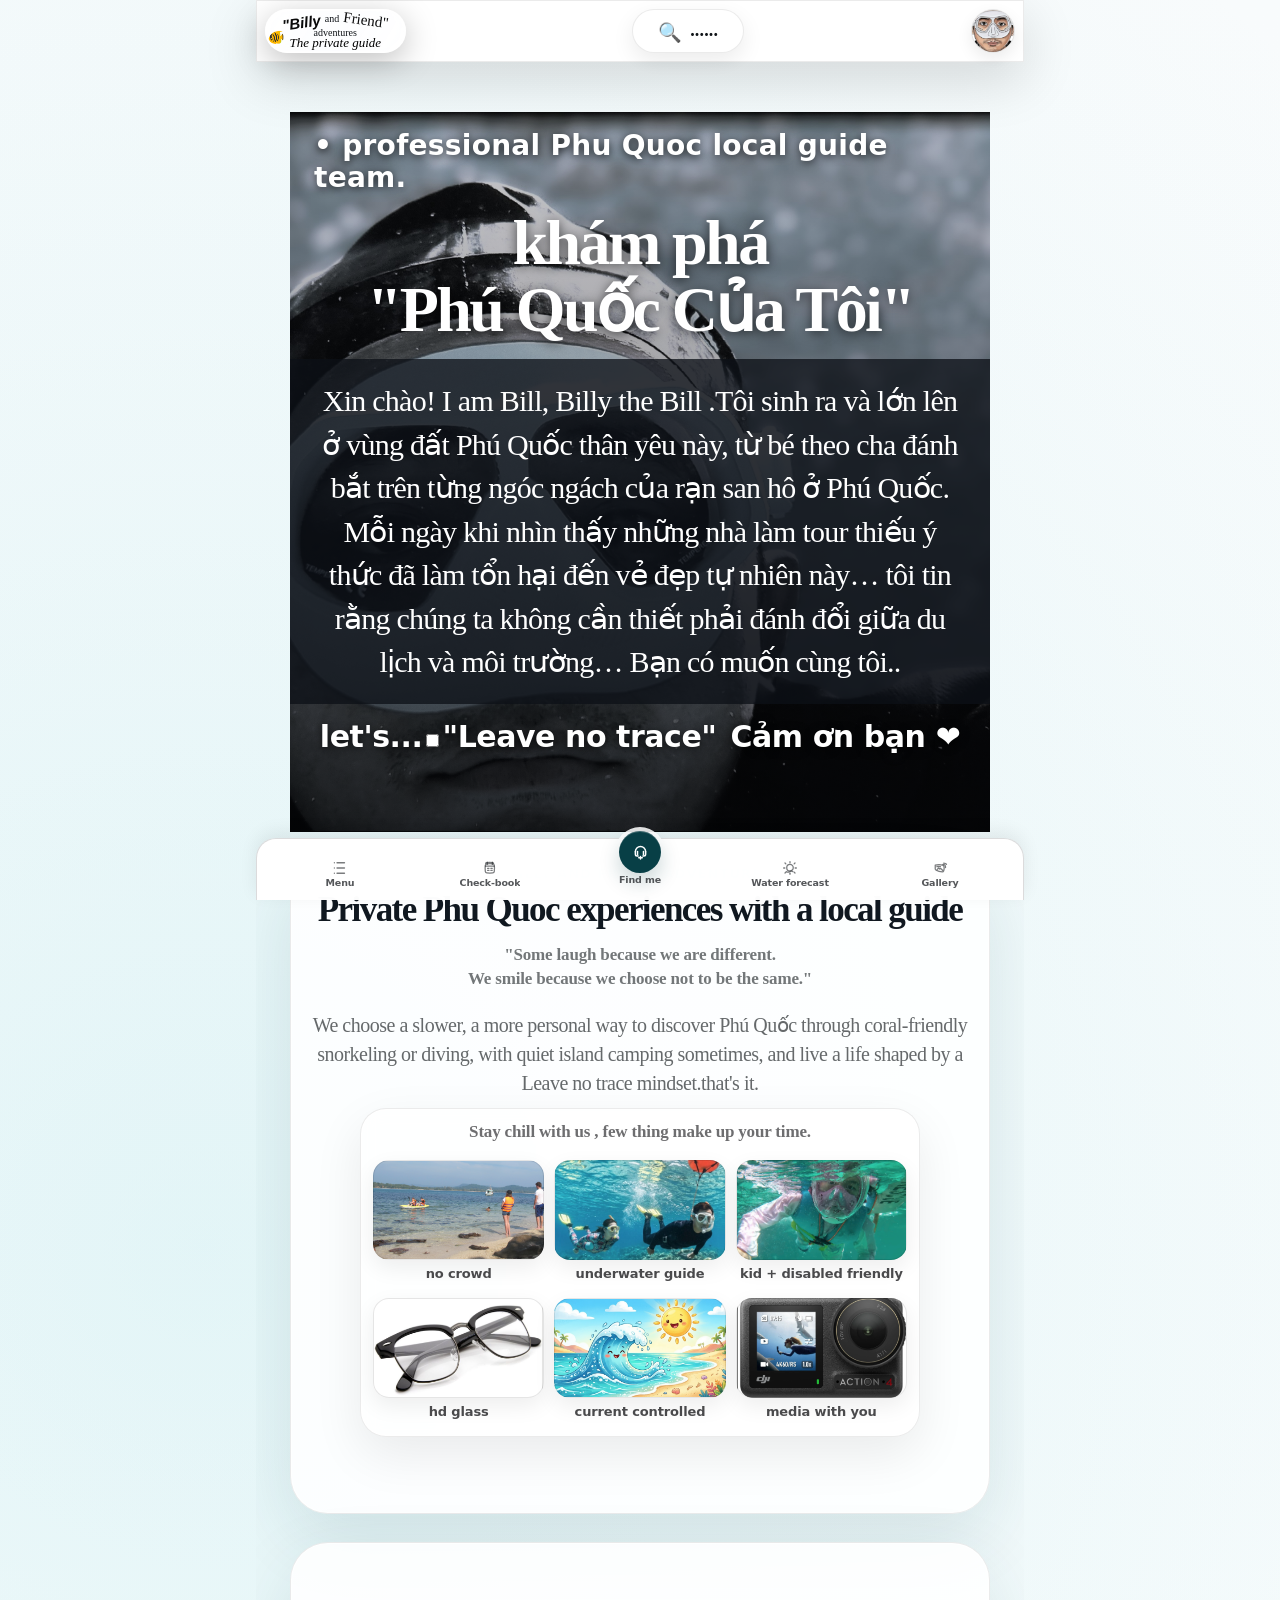
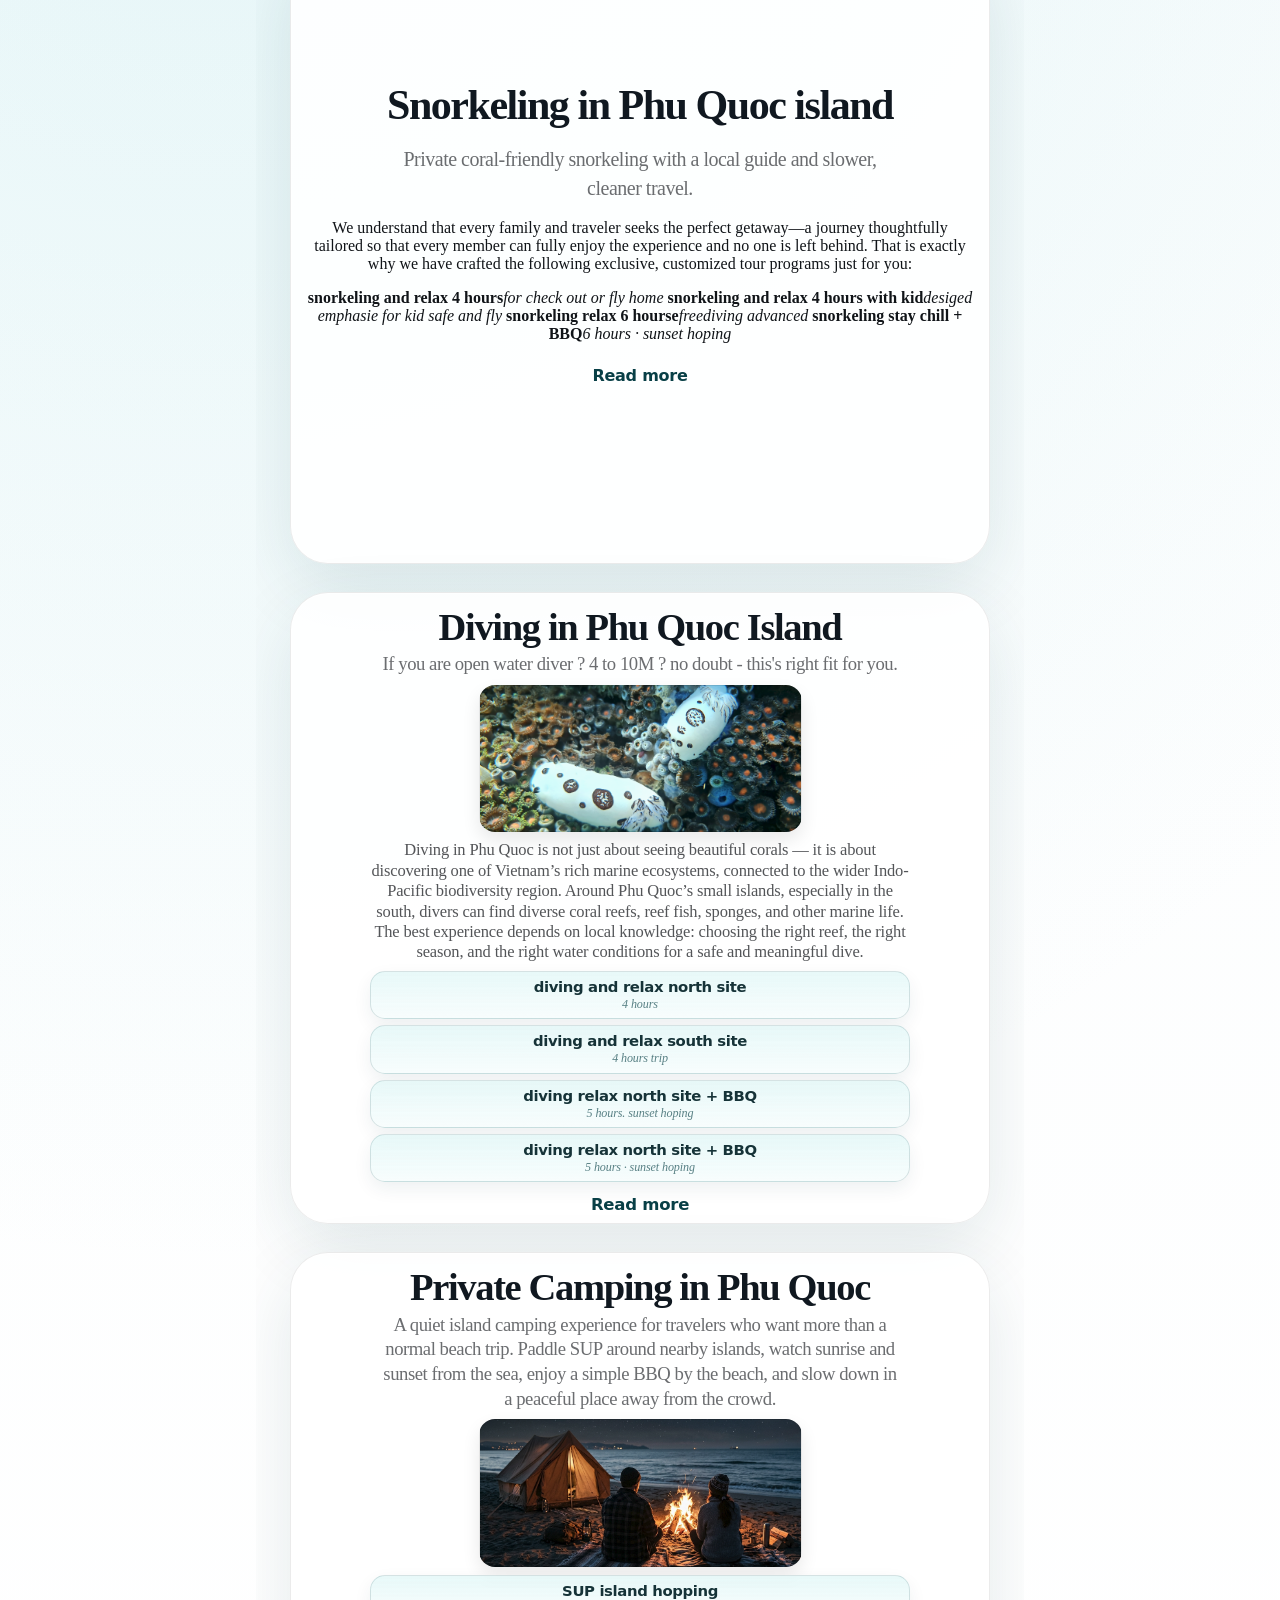
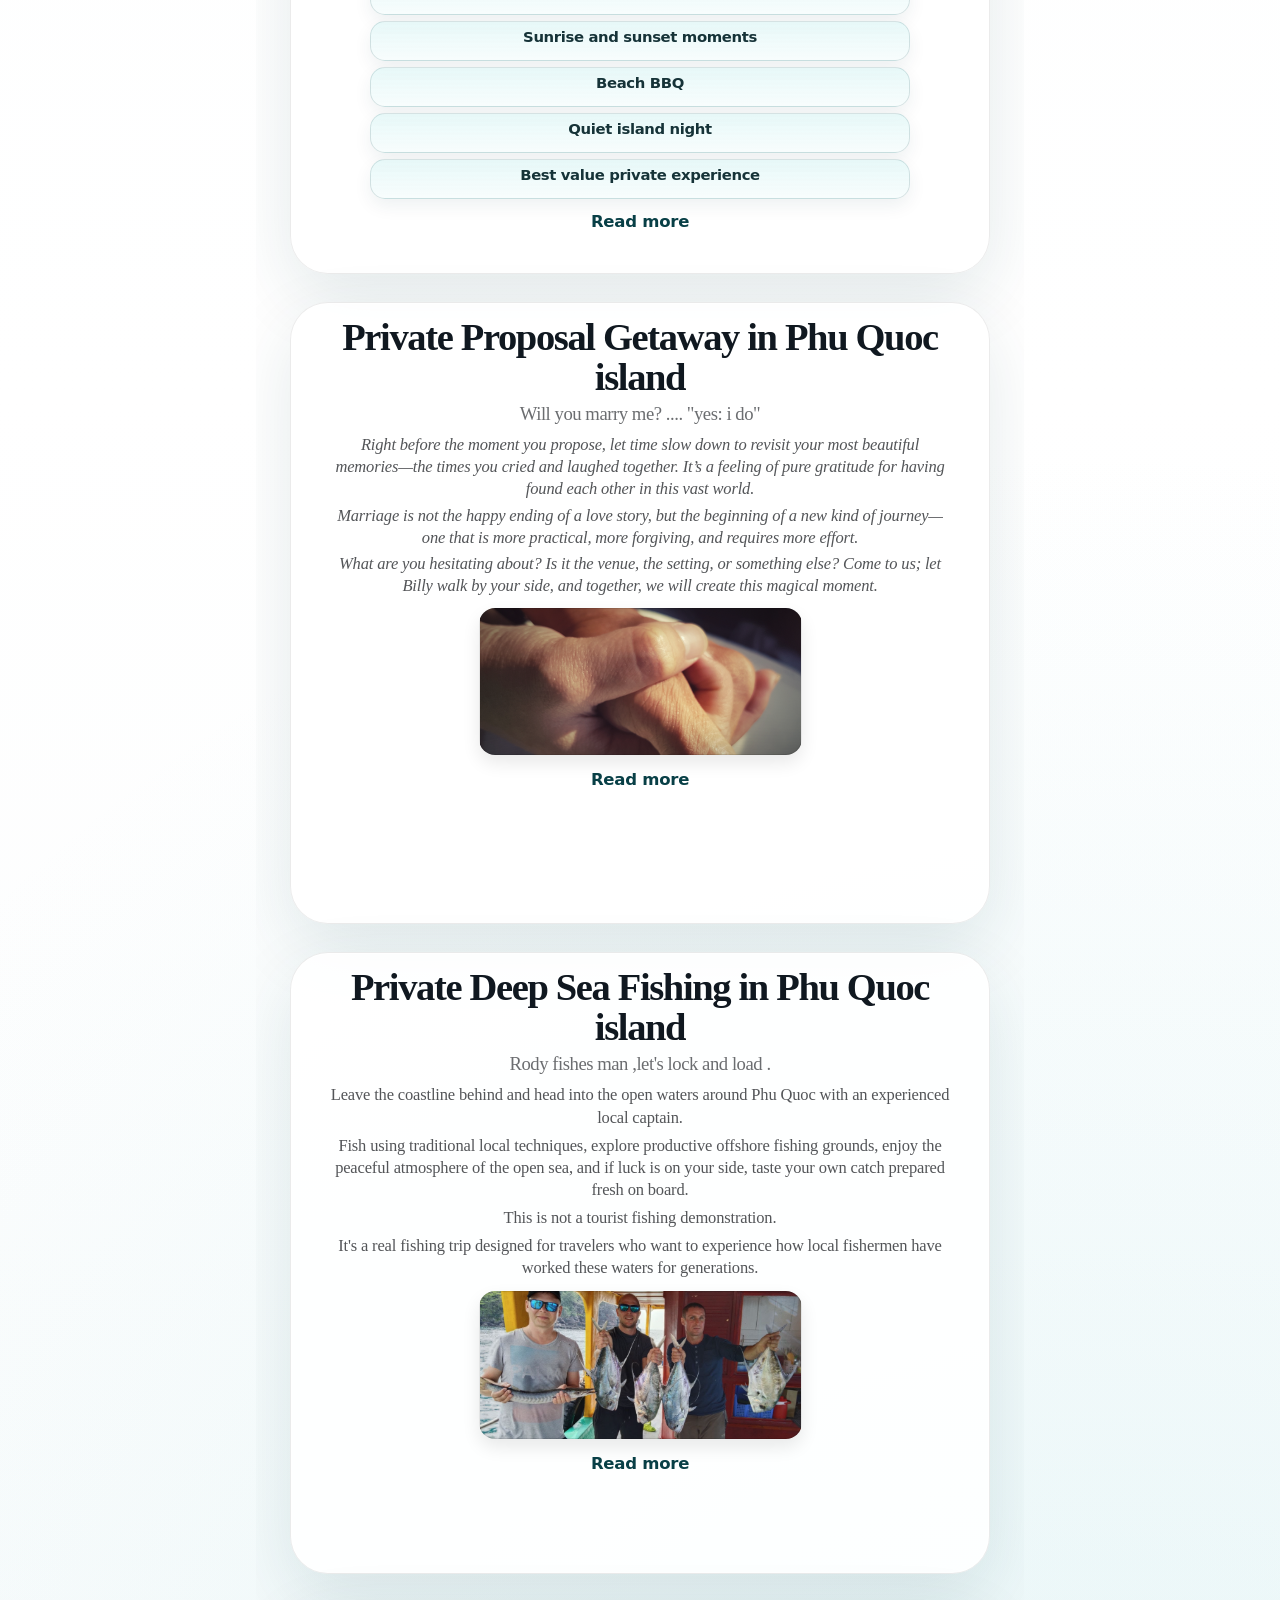
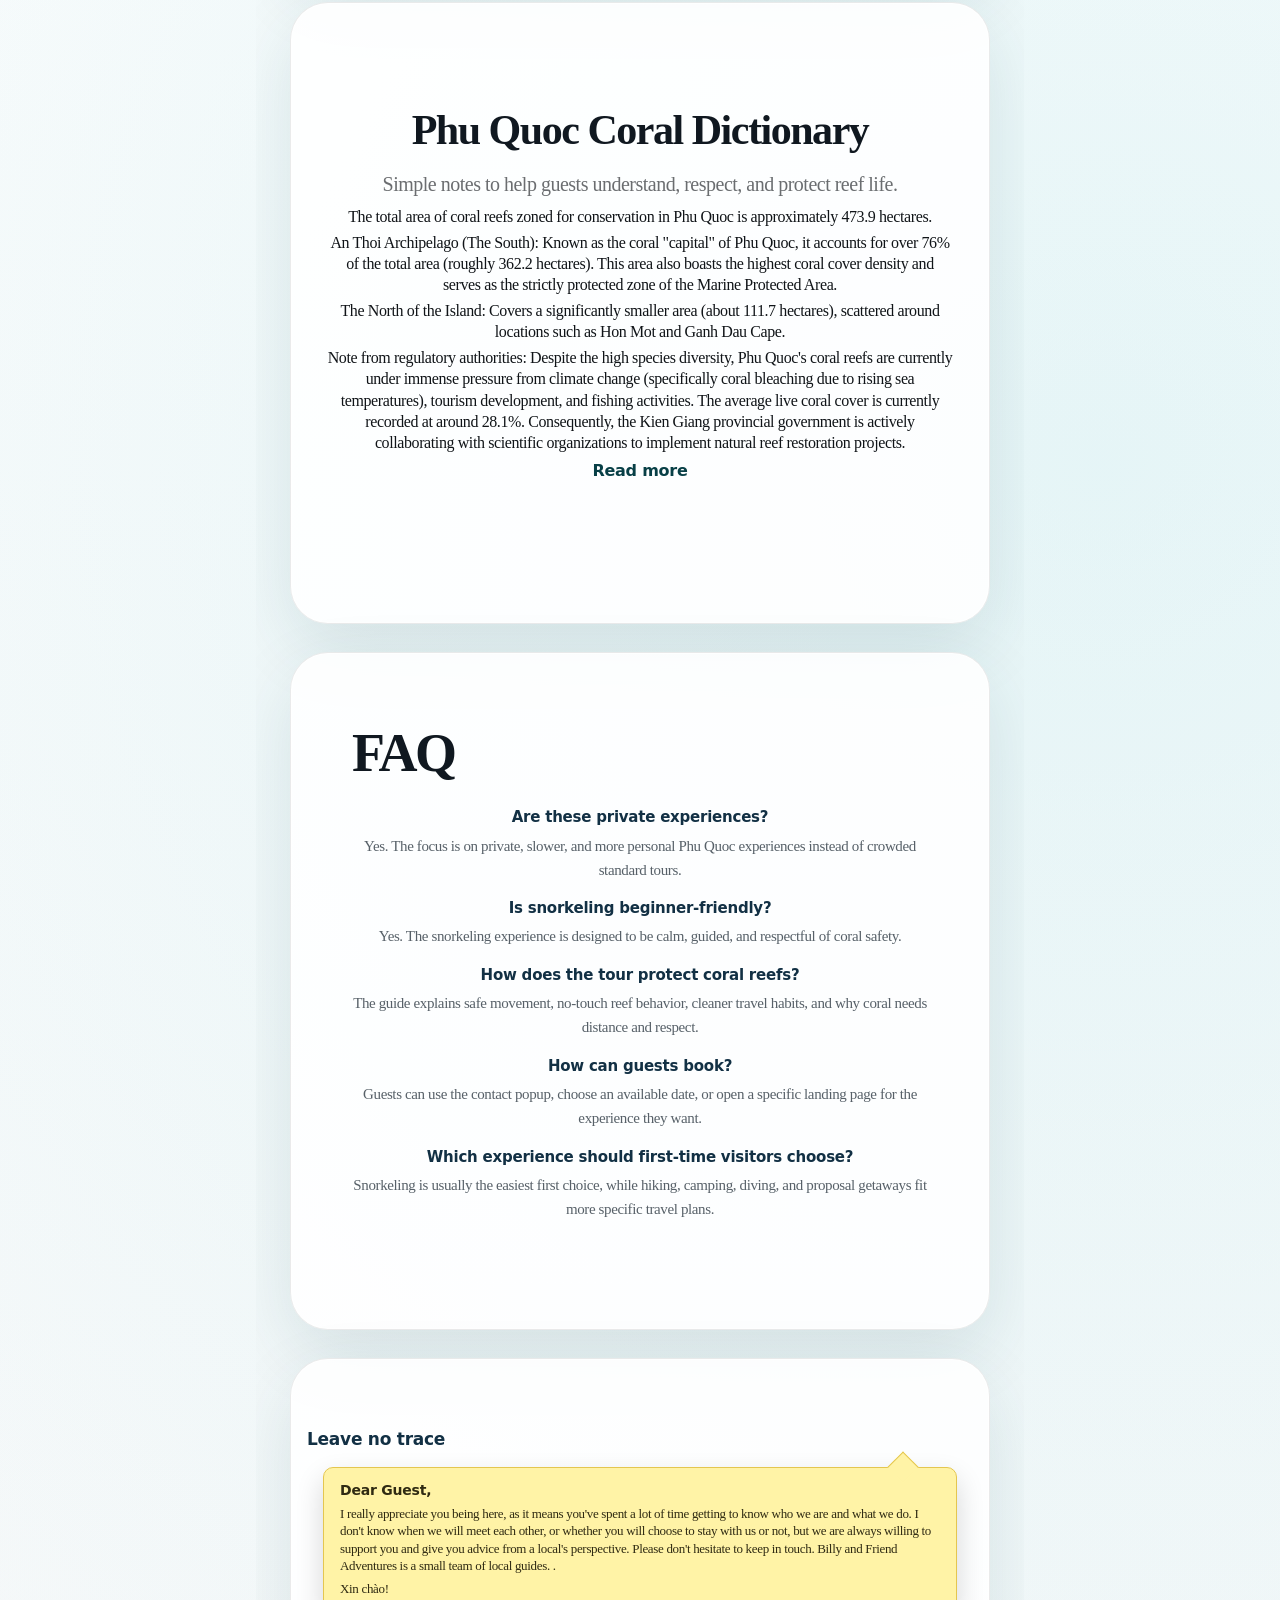
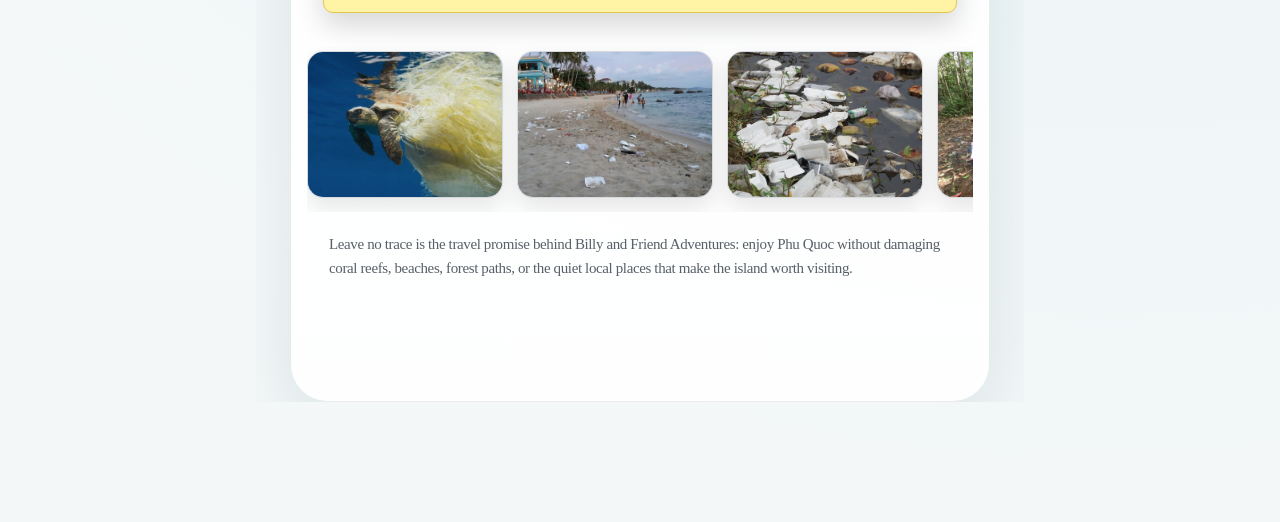
==== commit d2c4b1a4: "greg" ====
--- a/index.html
+++ b/index.html
@@ -7,7 +7,6 @@
   <link rel="stylesheet" href="./css/modules/00-display-shell.css">
   <link rel="stylesheet" href="./css/home-hero-tour-popup.css">
   <link rel="stylesheet" href="./css/card page home/card-01-intro.css">
-  <link rel="stylesheet" href="./css/card page home/card-02-intro.css">
   <link rel="stylesheet" href="./css/card page home/card-02-service-01.css">
   <link rel="stylesheet" href="./css/card page home/card-03-service-02.css">
   <link rel="stylesheet" href="./css/card page home/card-04-service-03.css">
--- a/css/card page home/card-02-service-01.css
+++ b/css/card page home/card-02-service-01.css
@@ -1,13 +1,18 @@
 /*
-  CARD 02 INTRO OWNER
+  ✅ CARD 02 OWNER
   Scope:
-  - Generated mobile home feed intro card.
-  - Title / quote / intro notes grid for .mobile-home-feed-card-02.
-  - Future zipper controller visual should be added here, not in card-01-intro.css.
+  - Generated mobile home feed Card 02 intro.
+  - Title / quote / note grid for .mobile-home-feed-card-02.
 
   Runtime source:
   - main.js createIntroNode() builds this card from .more-stories-inner.
-  - card-01-intro.css remains the global mobile feed shell owner.
+  - main.js adds:
+    .mobile-home-feed-card-02-notes
+    .mobile-home-feed-card-02-note
+
+  Safety rule:
+  - Do not create or import card-02-intro.css.
+  - Do not affect service cards 03+.
 */
 
 .more-stories-section.is-mobile-home-feed-ready .mobile-home-feed-card-02-notes {
@@ -109,106 +114,64 @@
 
 @media (max-width: 1024px) {
   .more-stories-section.is-mobile-home-feed-ready .mobile-home-feed-card-02 .mobile-home-feed-card-scroll {
-
-      padding: 5px 16px 12px;
-
-      justify-content: flex-start;
-
-      overflow: hidden;
-
-    }
+    padding: 5px 16px 12px;
+    justify-content: flex-start;
+    overflow: hidden;
+  }
 
   .more-stories-section.is-mobile-home-feed-ready .mobile-home-feed-card-02 .more-stories-title {
-
-      font-size: clamp(21px, 5.6vw, 35px);
-
-    }
+    font-size: clamp(21px, 5.6vw, 35px);
+  }
 
   .more-stories-section.is-mobile-home-feed-ready .mobile-home-feed-card-02 .more-stories-quote {
-
-      margin: 14px auto 0;
-
-      max-width: 260px;
-
-      color: rgba(16, 20, 24, 0.58);
-
-      font-family: var(--font-body, Georgia, "Times New Roman", serif);
-
-      font-size: clamp(13px, 3.4vw, 17px);
-
-      line-height: var(--line-body, 1.42);
-
-      font-weight: 600;
-
-      letter-spacing: var(--tracking-body, -0.01em);
-
-      text-align: center;
-
-    }
+    margin: 14px auto 0;
+    max-width: 260px;
+    color: rgba(16, 20, 24, 0.58);
+    font-family: var(--font-body, Georgia, "Times New Roman", serif);
+    font-size: clamp(13px, 3.4vw, 17px);
+    line-height: var(--line-body, 1.42);
+    font-weight: 600;
+    letter-spacing: var(--tracking-body, -0.01em);
+    text-align: center;
+  }
 
   .more-stories-section.is-mobile-home-feed-ready .mobile-home-feed-card-02-notes {
-
-      margin: auto auto 0;
-
-      padding: clamp(8px, 1.8svh, 12px) 12px clamp(10px, 2svh, 16px);
-
-      row-gap: clamp(8px, 1.8svh, 16px);
-
-      transform: none;
-
-    }
+    margin: auto auto 0;
+    padding: clamp(8px, 1.8svh, 12px) 12px clamp(10px, 2svh, 16px);
+    row-gap: clamp(8px, 1.8svh, 16px);
+    transform: none;
+  }
 
   .more-stories-section.is-mobile-home-feed-ready .mobile-home-feed-card-02-notes::before {
-
-      font-size: clamp(13px, 3vw, 17px);
-
-      line-height: 1.2;
-
-    }
+    font-size: clamp(13px, 3vw, 17px);
+    line-height: 1.2;
+  }
 
   .more-stories-section.is-mobile-home-feed-ready .mobile-home-feed-card-02-note::before {
-
-      height: clamp(58px, 11.5svh, 100px);
-
-      margin-bottom: clamp(4px, 1svh, 7px);
-
-    }
+    height: clamp(58px, 11.5svh, 100px);
+    margin-bottom: clamp(4px, 1svh, 7px);
+  }
 }
 
 @media (min-width: 1025px) {
   .more-stories-section.is-mobile-home-feed-ready .mobile-home-feed-card-02 .mobile-home-feed-card-scroll {
-
-      padding: 5px 16px 86px;
-
-      justify-content: flex-start;
-
-    }
+    padding: 5px 16px 86px;
+    justify-content: flex-start;
+  }
 
   .more-stories-section.is-mobile-home-feed-ready .mobile-home-feed-card-02 .more-stories-title {
-
-      font-size: clamp(21px, 5.6vw, 35px);
-
-    }
+    font-size: clamp(21px, 5.6vw, 35px);
+  }
 
   .more-stories-section.is-mobile-home-feed-ready .mobile-home-feed-card-02 .more-stories-quote {
-
-      margin: 14px auto 0;
-
-      max-width: 560px;
-
-      color: rgba(16, 20, 24, 0.58);
-
-      font-family: var(--font-body, Georgia, "Times New Roman", serif);
-
-      font-size: clamp(13px, 3.4vw, 17px);
-
-      line-height: var(--line-body, 1.42);
-
-      font-weight: 600;
-
-      letter-spacing: var(--tracking-body, -0.01em);
-
-      text-align: center;
-
-    }
+    margin: 14px auto 0;
+    max-width: 560px;
+    color: rgba(16, 20, 24, 0.58);
+    font-family: var(--font-body, Georgia, "Times New Roman", serif);
+    font-size: clamp(13px, 3.4vw, 17px);
+    line-height: var(--line-body, 1.42);
+    font-weight: 600;
+    letter-spacing: var(--tracking-body, -0.01em);
+    text-align: center;
+  }
 }
--- a/css/card page home/card-08-accordion-01.css
+++ b/css/card page home/card-08-accordion-01.css
@@ -1,22 +1,33 @@
-/* ✅ UPDATED: CARD 08 CSS - accordion card 01 only */
-.more-accordion-list > .more-accordion-item:first-child[open] {
+/*
+  ✅ UPDATED: Legacy file card-08-accordion-01.css
+  Runtime owner after mobile feed generation:
+  - This file styles the Leave no trace accordion card only.
+  - In the current main.js feed order, Leave no trace is rendered as .mobile-home-feed-card-10.
+
+  Safety rule:
+  - No global .more-accordion-item selector here.
+  - No global .leave-no-trace-memo-note selector here.
+  - FAQ/card 09 must not be affected by this file.
+*/
+
+.more-stories-section.is-mobile-home-feed-ready .mobile-home-feed-card-10 .more-accordion-item {
   display: flex;
   flex-direction: column;
 }
 
-.more-accordion-list > .more-accordion-item:first-child[open] .leave-no-trace-memo-note {
+.more-stories-section.is-mobile-home-feed-ready .mobile-home-feed-card-10 .more-accordion-item > .leave-no-trace-memo-note {
   order: 1;
 }
 
-.more-accordion-list > .more-accordion-item:first-child[open] .more-accordion-summary {
+.more-stories-section.is-mobile-home-feed-ready .mobile-home-feed-card-10 .more-accordion-item > .more-accordion-summary {
   order: 2;
 }
 
-.more-accordion-list > .more-accordion-item:first-child[open] .more-accordion-panel {
+.more-stories-section.is-mobile-home-feed-ready .mobile-home-feed-card-10 .more-accordion-item > .more-accordion-panel {
   order: 3;
 }
 
-.leave-no-trace-memo-note {
+.more-stories-section.is-mobile-home-feed-ready .mobile-home-feed-card-10 .leave-no-trace-memo-note {
   position: relative;
   width: min(calc(100% - 32px), 720px);
   margin: -18px auto 34px;
@@ -35,7 +46,7 @@
   box-sizing: border-box;
 }
 
-.leave-no-trace-memo-note::before {
+.more-stories-section.is-mobile-home-feed-ready .mobile-home-feed-card-10 .leave-no-trace-memo-note::before {
   content: "";
   position: absolute;
   top: -12px;
@@ -49,15 +60,15 @@
   box-sizing: border-box;
 }
 
-.leave-no-trace-memo-note p {
+.more-stories-section.is-mobile-home-feed-ready .mobile-home-feed-card-10 .leave-no-trace-memo-note p {
   margin: 0;
 }
 
-.leave-no-trace-memo-note p + p {
+.more-stories-section.is-mobile-home-feed-ready .mobile-home-feed-card-10 .leave-no-trace-memo-note p + p {
   margin-top: 6px;
 }
 
-.leave-no-trace-memo-note strong {
+.more-stories-section.is-mobile-home-feed-ready .mobile-home-feed-card-10 .leave-no-trace-memo-note strong {
   display: block;
   margin-bottom: 2px;
   font-family: var(--font-ui, "Poppins", system-ui, -apple-system, BlinkMacSystemFont, "Segoe UI", sans-serif);
@@ -67,33 +78,22 @@
   letter-spacing: var(--tracking-ui, -0.015em);
 }
 
-.mobile-home-feed .more-accordion-item {
-  display: flex;
-  flex-direction: column;
-}
-
-.mobile-home-feed .more-accordion-item .leave-no-trace-memo-note {
-  order: 1;
-  margin: -34px auto 18px;
-}
-
-.mobile-home-feed .more-accordion-item .more-accordion-summary {
+.more-stories-section.is-mobile-home-feed-ready .mobile-home-feed-card-10 .more-accordion-summary {
   order: 2;
   padding: 0 0 14px;
 }
 
-.mobile-home-feed .more-accordion-item .more-accordion-panel {
+.more-stories-section.is-mobile-home-feed-ready .mobile-home-feed-card-10 .more-accordion-panel {
   order: 3;
 }
 
-.more-stories-section.is-mobile-home-feed-ready .mobile-home-feed .more-accordion-item > .leave-no-trace-memo-note {
-  order: 1;
+@media (max-width: 1024px) {
+  .more-stories-section.is-mobile-home-feed-ready .mobile-home-feed-card-10 .mobile-home-feed-card-scroll {
+    justify-content: center;
+    overflow: hidden;
+  }
+
+  .more-stories-section.is-mobile-home-feed-ready .mobile-home-feed-card-10 .more-accordion-item > .leave-no-trace-memo-note {
+    margin: -34px auto 18px;
+  }
 }
-
-.more-stories-section.is-mobile-home-feed-ready .mobile-home-feed .more-accordion-item > .more-accordion-summary {
-  order: 2;
-}
-
-.more-stories-section.is-mobile-home-feed-ready .mobile-home-feed .more-accordion-item > .more-accordion-panel {
-  order: 3;
-}
--- a/css/card page home/card-10-accordion-03.css
+++ b/css/card page home/card-10-accordion-03.css
@@ -1,15 +1,17 @@
-/* ✅ UPDATED: CARD 10 CSS - accordion card 03 shell
-   Runtime note:
-   - Card 10 was removed from active index.html in the current project flow.
-   - This file is kept as a safe reserved/legacy shell only.
-   - No typography targets are active here yet.
+/*
+  ✅ UPDATED: Card 10 reserved shell
+
+  Runtime note:
+  - main.js can render up to 10 mobile feed cards.
+  - Current active Card 10 visual spacing for Leave no trace is owned by card-08-accordion-01.css.
+  - This file is intentionally kept as a clean reserved shell for future Card 10-only styles.
+
+  Ownership rule:
+  - If future styles are added here, every selector must be scoped to:
+    .more-stories-section.is-mobile-home-feed-ready .mobile-home-feed-card-10
+
+  Safety rule:
+  - No active CSS rules are defined in this file today.
+  - No global accordion selector is allowed here.
+  - No shared mobile feed shell selector is allowed here.
 */
-@media (max-width: 1024px) {
-  .more-stories-section.is-mobile-home-feed-ready .mobile-home-feed-card-10 {
-    /* reserved for card 10 specific styles */
-  }
-
-  .more-stories-section.is-mobile-home-feed-ready .mobile-home-feed-card-10 .mobile-home-feed-card-scroll {
-    /* reserved for card 10 text/layout spacing */
-  }
-}
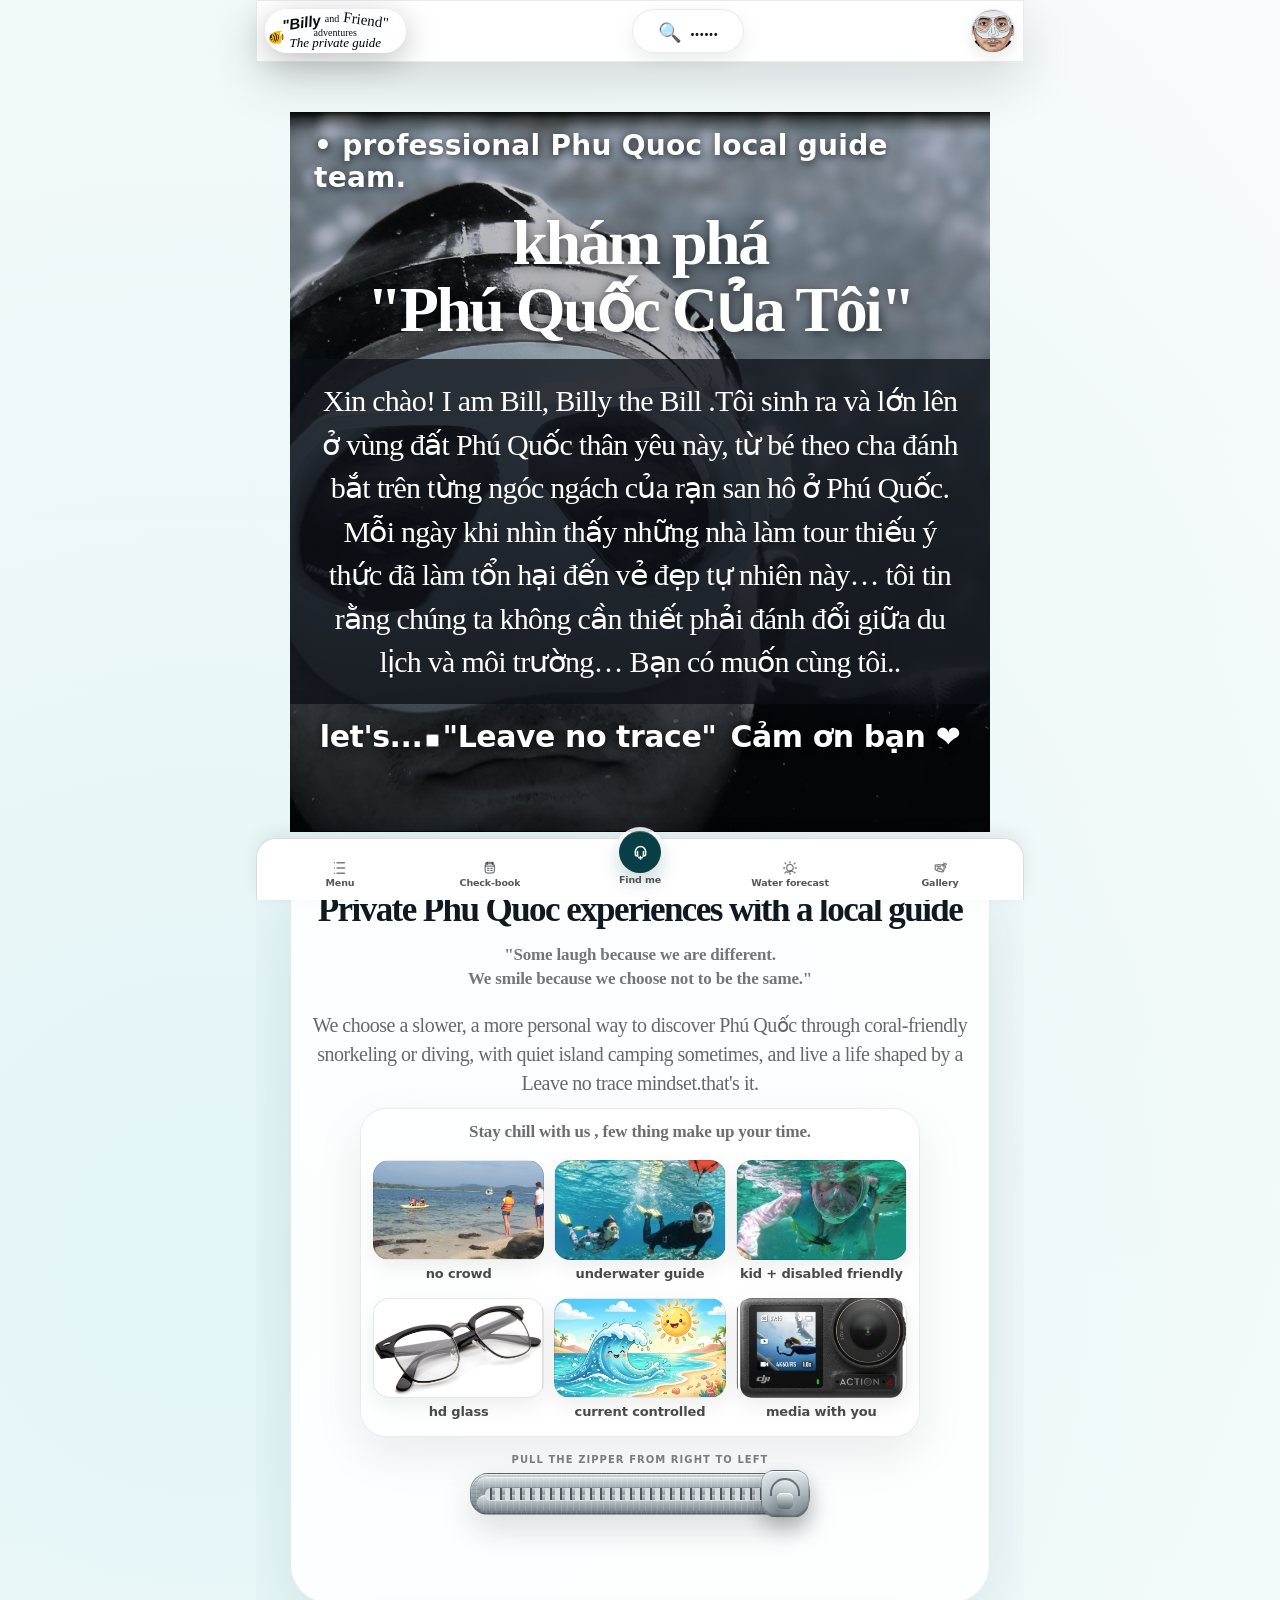
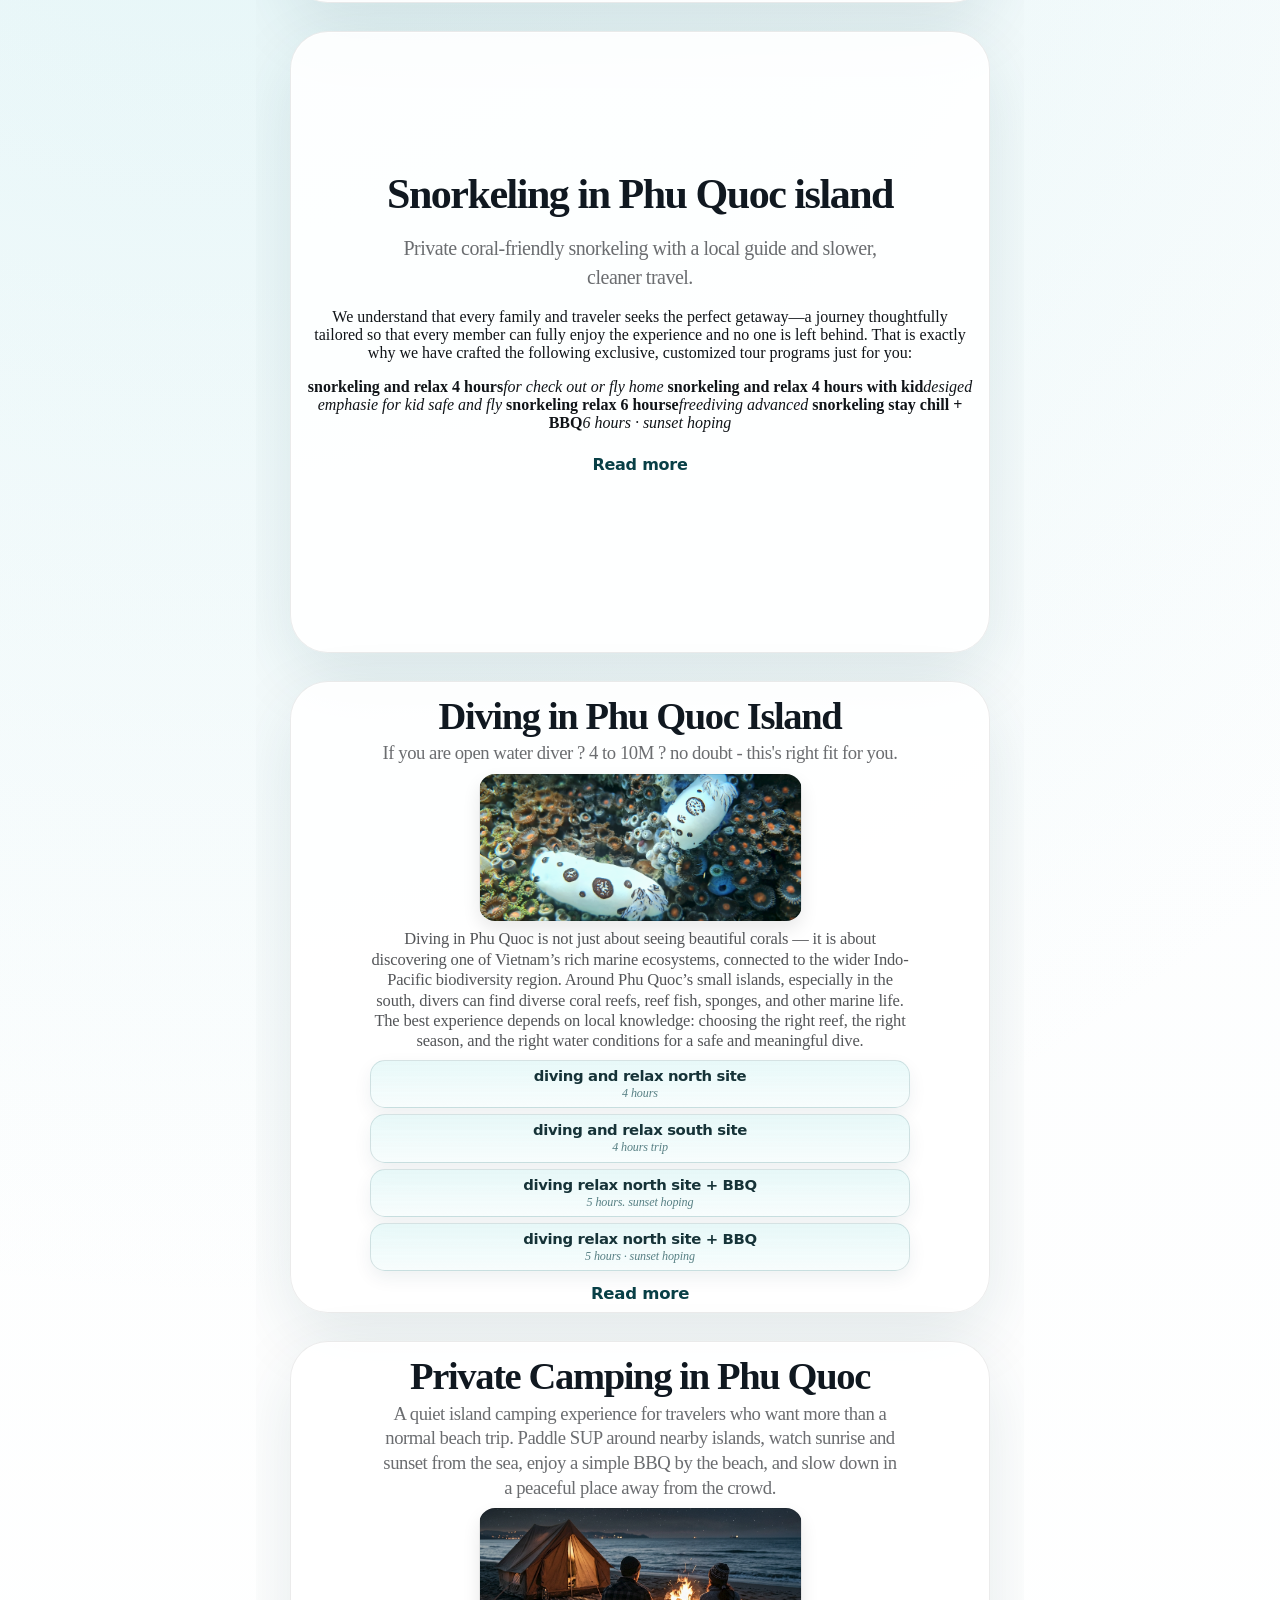
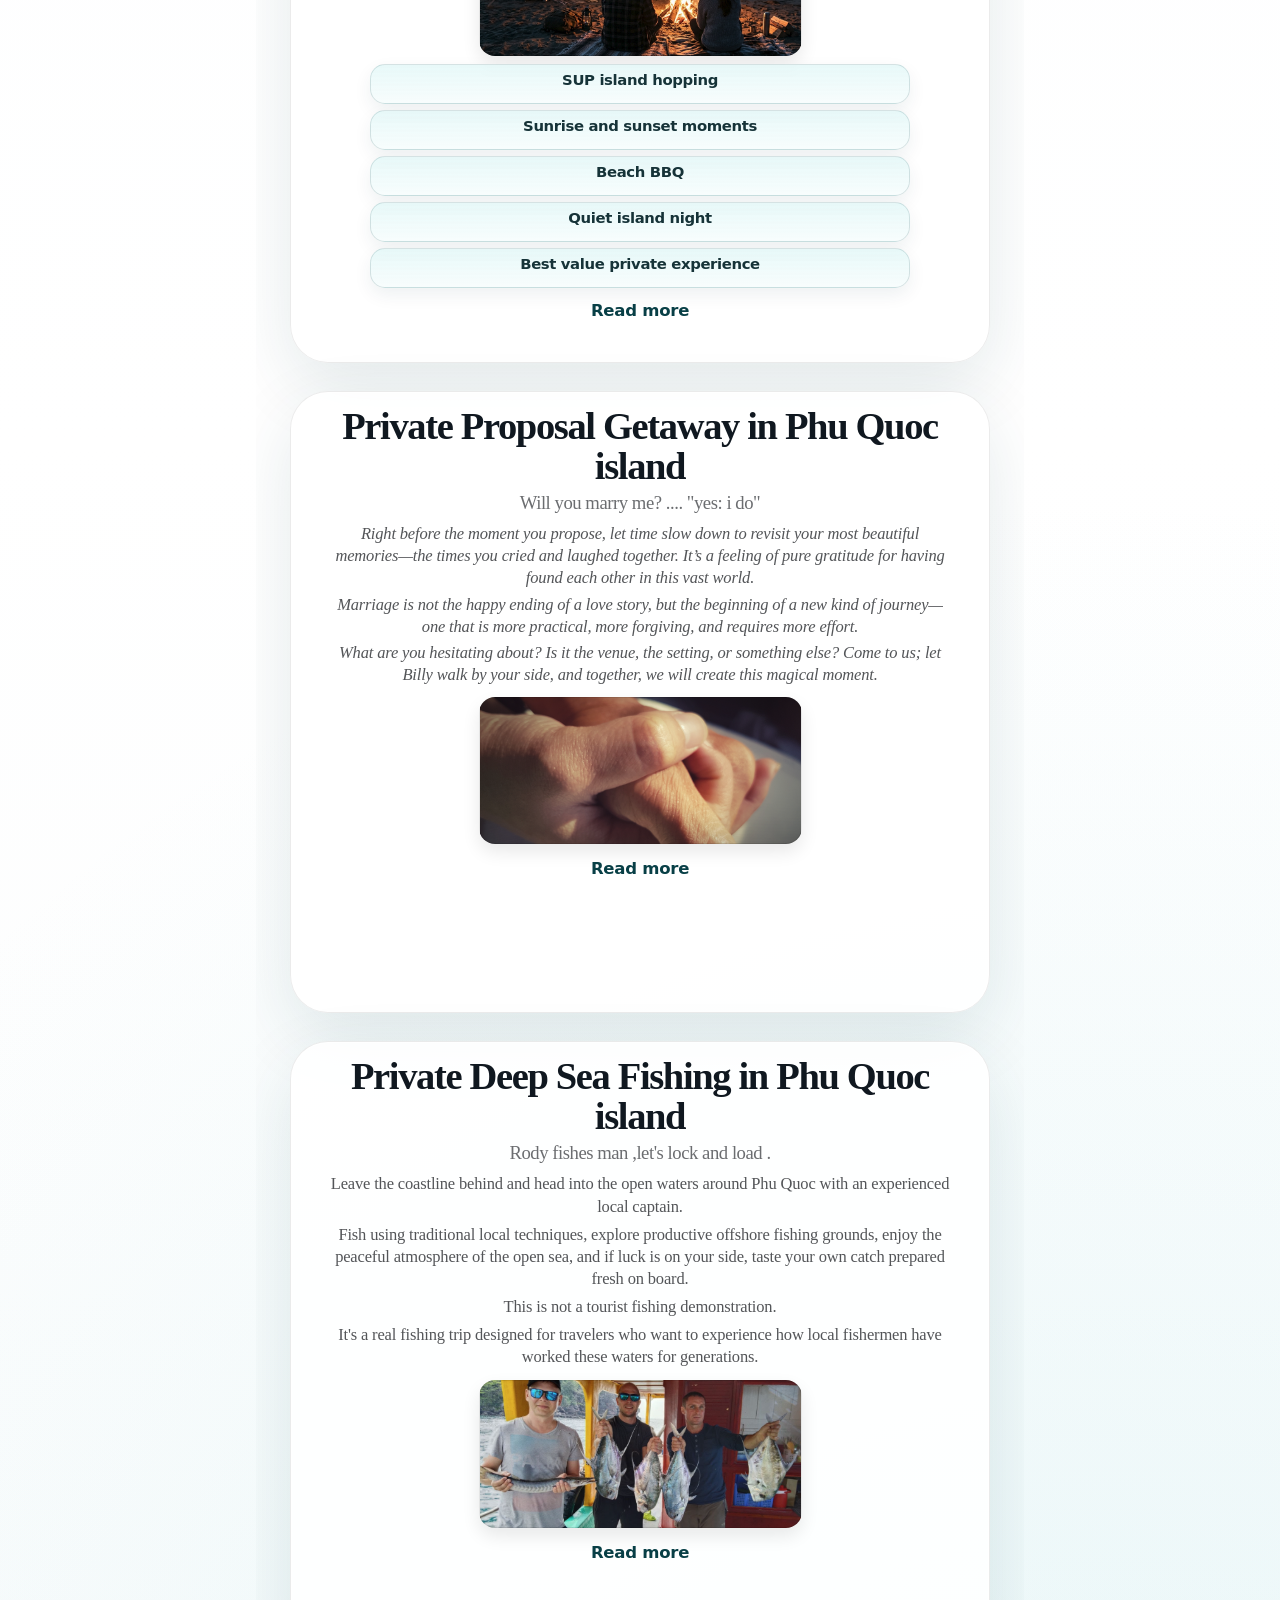
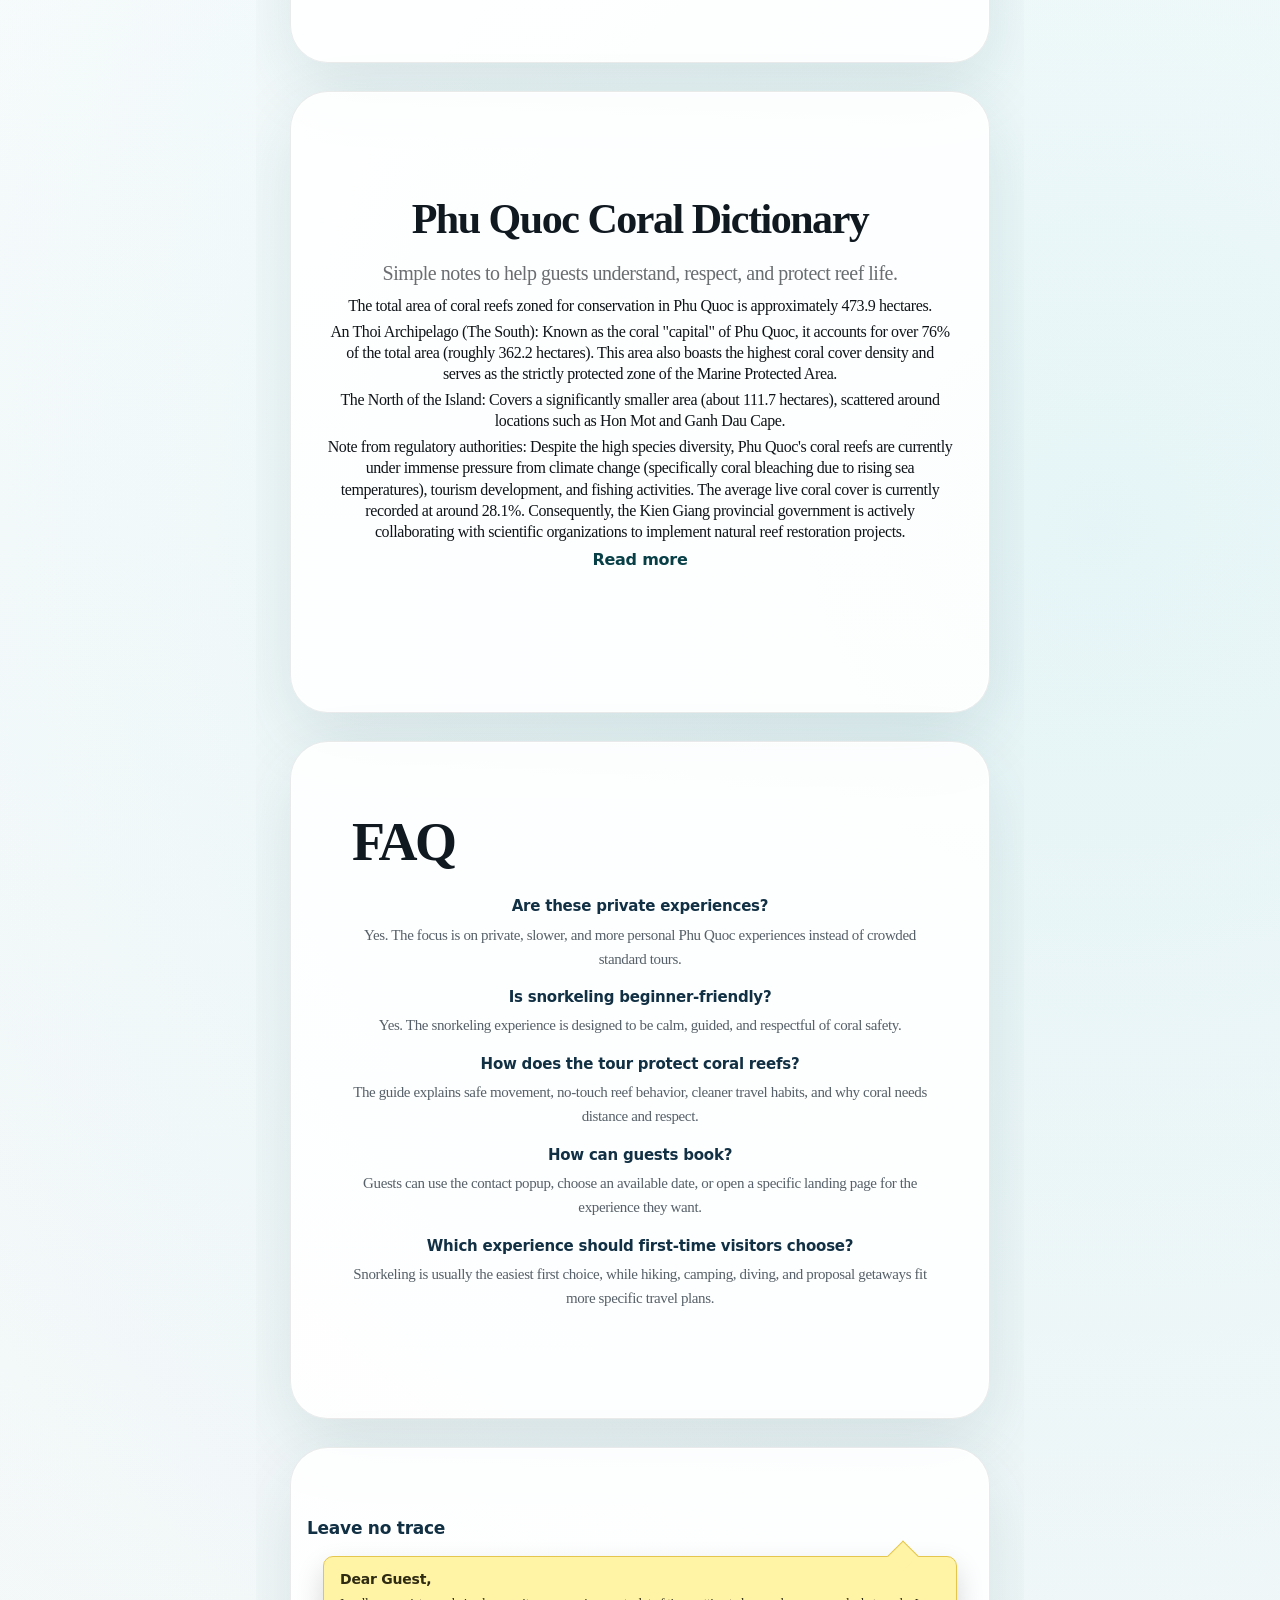
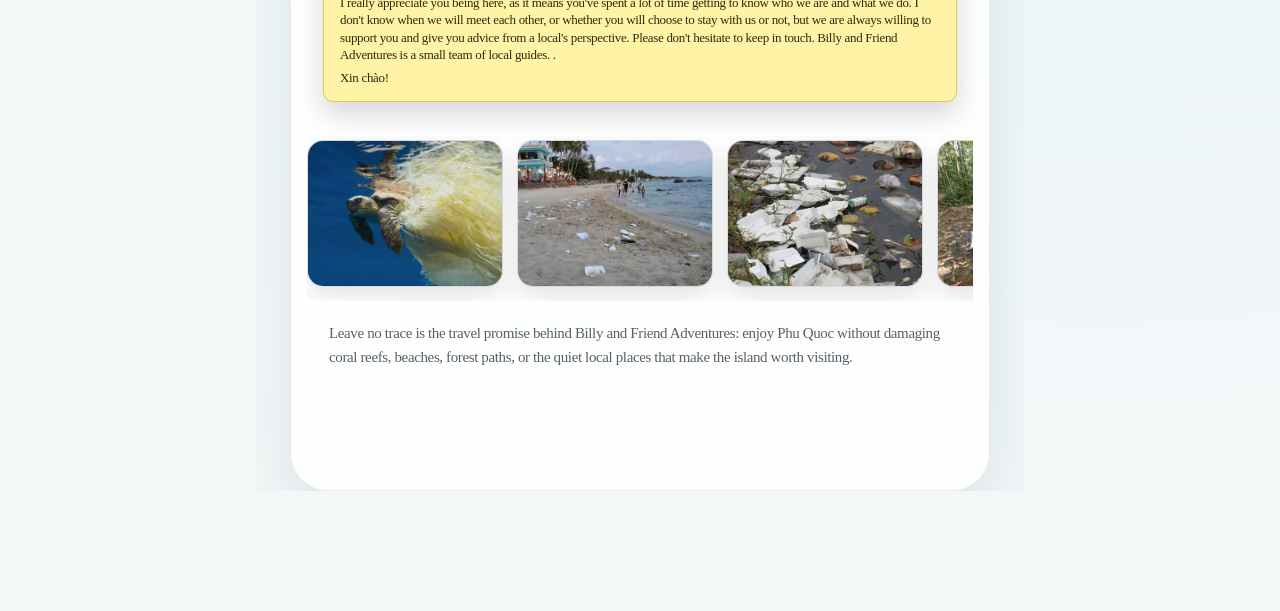
==== commit d441e433: "dvs" ====
--- a/index.html
+++ b/index.html
@@ -245,6 +245,44 @@
         <span class="more-stories-note">HD glass</span>
         <span class="more-stories-note">current controlled</span>
         <span class="more-stories-note">media with you</span>
+      </div>
+      <div class="more-stories-zipper-content" hidden aria-label="Card 02 zipper popup content">
+        <article class="more-stories-zipper-page-source" data-card-02-zipper-page="1">
+          <h3 class="more-stories-zipper-title">No crowd</h3>
+          <p class="more-stories-zipper-copy">Phu Quoc has many beautiful snorkeling corners, and a good day does not need to follow the crowd. Before your trip, Billy and Friend studies the weather, water, timing, and island mood to choose quieter places for you. We do the planning, checking, and adjusting, so your family can simply arrive, breathe, and enjoy the reef in a calmer, more personal, unhurried way.</p>
+        </article>
+        <article class="more-stories-zipper-page-source" data-card-02-zipper-page="2">
+          <h3 class="more-stories-zipper-title">Underwater guide</h3>
+          <p class="more-stories-zipper-copy">Our underwater guide does not watch from far away. We swim beside you, help you move slowly, keep distance from coral, and notice small risks before they become problems. When the water is right, we also guide your eyes to the better reef angles, fish movement, and quiet beauty that many visitors miss around Phu Quoc beneath the surface.</p>
+        </article>
+        <article class="more-stories-zipper-page-source" data-card-02-zipper-page="3">
+          <h3 class="more-stories-zipper-title">Kid + disabled friendly</h3>
+          <p class="more-stories-zipper-copy">At Billy and Friend, every guest deserves a safe and happy way to join the sea. We plan slower routes, easier entry points, extra rest time, and closer guide support for children, older travelers, and guests with disabilities or special needs. The goal is not to push everyone the same way, but to help everyone feel included, understood, and protected.</p>
+        </article>
+        <article class="more-stories-zipper-page-source" data-card-02-zipper-page="4">
+          <h3 class="more-stories-zipper-title">Clean professional reef gear</h3>
+          <p class="more-stories-zipper-copy">Clear reef viewing starts with equipment that is clean, well checked, and comfortable to use. We prepare professional snorkeling gear, keep masks and accessories in good condition, and match equipment carefully before entering the water. For guests who need vision support, we can prepare separate viewing options, so the reef experience feels calmer, clearer, easier, and more personal to enjoy.</p>
+        </article>
+        <article class="more-stories-zipper-page-source" data-card-02-zipper-page="5">
+          <h3 class="more-stories-zipper-title">Current controlled</h3>
+          <p class="more-stories-zipper-copy">Current changes can turn a beautiful snorkeling spot into the wrong place at the wrong time. Billy and Friend uses local experience, daily observation, and our own water condition forecast to plan safer reef choices. We look at wind, current, visibility, tide, and guest ability before entering the water, helping you avoid unnecessary risk and enjoy coral with more confidence.</p>
+        </article>
+        <article class="more-stories-zipper-page-source" data-card-02-zipper-page="6">
+          <h3 class="more-stories-zipper-title">Media with you</h3>
+          <p class="more-stories-zipper-copy">A sea day becomes more meaningful when the small moments come home with you. During the trip, when conditions are suitable, we help record natural memories of your family, your first reef view, quiet island time, and the joy after swimming. The focus is not staged perfection, but honest travel moments you can keep, share, remember, and smile about later.</p>
+        </article>
+        <article class="more-stories-zipper-page-source" data-card-02-zipper-page="7">
+          <h3 class="more-stories-zipper-title">No extra fee</h3>
+          <p class="more-stories-zipper-copy">After snorkeling, simple island comfort can feel better than anything fancy. Seasonal tropical fruit, fresh juice, and small refreshments are included without an extra fee, depending on the day and local availability. You can come out of the water, slow down, taste something fresh from Phu Quoc, and let the body rest peacefully before the journey continues.</p>
+        </article>
+        <article class="more-stories-zipper-page-source" data-card-02-zipper-page="8">
+          <h3 class="more-stories-zipper-title">Flexible pickup and cancellation</h3>
+          <p class="more-stories-zipper-copy">We want the trip to feel easy before it even starts. Pickup can be arranged from almost anywhere in Phu Quoc, depending on your location and the daily route. Plans can also change, especially with weather and family travel. That is why guests may cancel up to three days before departure, giving more comfort, flexibility, and less pressure.</p>
+        </article>
+        <article class="more-stories-zipper-page-source" data-card-02-zipper-page="9">
+          <h3 class="more-stories-zipper-title">Handmade ocean gift</h3>
+          <p class="more-stories-zipper-copy">After the tour, we want you to carry home more than photos. Billy and Friend prepares a small handmade souvenir from Phu Quoc, created with respect for the ocean and our Leave no trace spirit. Some gifts are inspired by marine cleanup and recycled sea waste, turning what should not be in the water into a reminder to protect it.</p>
+        </article>
       </div>
       <button class="more-stories-back-button" type="button" data-story-back-to-tours aria-label="Back to tour choices">Back to tours</button>
       <div class="more-services-block" aria-labelledby="moreServicesTitle">
--- a/css/card page home/card-02-service-01.css
+++ b/css/card page home/card-02-service-01.css
@@ -175,3 +175,364 @@
     text-align: center;
   }
 }
+
+/* ✅ CARD 02 ZIPPER MODULE - GREY SPLIT STYLE
+   Scope:
+   - Interactive zipper/progress controller for generated mobile home feed Card 02 only.
+   - JS owner: main.js creates DOM, drag state, and data-zipper-step.
+   - CSS owner: grey zipper visual, split-open effect, large popup, and book page flip transition.
+*/
+.more-stories-section.is-mobile-home-feed-ready .mobile-home-feed-card-02-zipper-module {
+  --zipper-progress: 0;
+  --zipper-metal-dark: #4d565b;
+  --zipper-metal-mid: #8d999f;
+  --zipper-metal-light: #d6dee2;
+  --zipper-fabric-dark: #6f7a80;
+  --zipper-fabric-mid: #98a4aa;
+  --zipper-fabric-light: #c9d2d6;
+  --zipper-slit: #14191c;
+  position: relative;
+  z-index: 8;
+  width: min(100%, 560px);
+  margin: clamp(18px, 3svh, 28px) auto 0;
+  min-height: 62px;
+  box-sizing: border-box;
+}
+
+.more-stories-section.is-mobile-home-feed-ready .mobile-home-feed-card-02-zipper-pages {
+  position: absolute;
+  left: 50%;
+  bottom: calc(100% + 14px);
+  width: min(100%, 560px);
+  height: clamp(320px, 61svh, 600px);
+  transform: translateX(-50%);
+  perspective: 1100px;
+  pointer-events: none;
+  z-index: 12;
+}
+
+.more-stories-section.is-mobile-home-feed-ready .mobile-home-feed-card-02-zipper-page {
+  position: absolute;
+  inset: 0;
+  display: flex;
+  flex-direction: column;
+  justify-content: center;
+  align-items: center;
+  gap: 12px;
+  padding: clamp(22px, 5vw, 36px);
+  border: 1px solid rgba(70, 82, 90, 0.16);
+  border-radius: 28px;
+  background:
+    linear-gradient(115deg, rgba(255, 255, 255, 0.96), rgba(239, 244, 246, 0.92)),
+    radial-gradient(circle at 26% 20%, rgba(126, 144, 154, 0.18), transparent 32%);
+  box-shadow: 0 28px 70px rgba(5, 6, 8, 0.18), inset 0 0 0 1px rgba(255, 255, 255, 0.72);
+  color: rgba(18, 20, 24, 0.86);
+  text-align: center;
+  opacity: 0;
+  transform: rotateY(-78deg) translateX(22px) scale(0.965);
+  transform-origin: right center;
+  backface-visibility: hidden;
+  -webkit-backface-visibility: hidden;
+  transition: opacity 220ms ease, transform 420ms cubic-bezier(0.2, 0.88, 0.24, 1);
+  pointer-events: none;
+  overflow: hidden;
+  box-sizing: border-box;
+}
+
+.more-stories-section.is-mobile-home-feed-ready .mobile-home-feed-card-02-zipper-page::before {
+  content: "";
+  position: absolute;
+  inset: 0 auto 0 0;
+  width: 42%;
+  background: linear-gradient(90deg, rgba(70, 82, 90, 0.10), transparent);
+  opacity: 0.62;
+  pointer-events: none;
+}
+
+.more-stories-section.is-mobile-home-feed-ready .mobile-home-feed-card-02-zipper-page::after {
+  content: "";
+  position: absolute;
+  top: 16px;
+  bottom: 16px;
+  right: 18px;
+  width: 1px;
+  background: linear-gradient(to bottom, transparent, rgba(70, 82, 90, 0.22), transparent);
+  pointer-events: none;
+}
+
+.more-stories-section.is-mobile-home-feed-ready .mobile-home-feed-card-02-zipper-page.is-active {
+  opacity: 1;
+  transform: rotateY(0deg) translateX(0) scale(1);
+  pointer-events: auto;
+}
+
+.more-stories-section.is-mobile-home-feed-ready .mobile-home-feed-card-02-zipper-page.is-page-turning {
+  animation: mobile-card-02-page-flip 520ms cubic-bezier(0.2, 0.88, 0.24, 1) both;
+}
+
+.more-stories-section.is-mobile-home-feed-ready .mobile-home-feed-card-02-zipper-page-number {
+  position: relative;
+  z-index: 1;
+  color: rgba(72, 84, 92, 0.76);
+  font-family: var(--font-label, "Poppins", system-ui, -apple-system, BlinkMacSystemFont, "Segoe UI", sans-serif);
+  font-size: clamp(12px, 3vw, 15px);
+  line-height: 1;
+  font-weight: 800;
+  letter-spacing: 0.16em;
+}
+
+.more-stories-section.is-mobile-home-feed-ready .mobile-home-feed-card-02-zipper-page-title {
+  position: relative;
+  z-index: 1;
+  margin: 0;
+  max-width: 430px;
+  color: rgba(5, 6, 8, 0.9);
+  font-family: var(--font-body, Georgia, "Times New Roman", serif);
+  font-size: clamp(25px, 6.4vw, 43px);
+  line-height: 0.98;
+  font-weight: 760;
+  letter-spacing: -0.04em;
+}
+
+.more-stories-section.is-mobile-home-feed-ready .mobile-home-feed-card-02-zipper-page-copy {
+  position: relative;
+  z-index: 1;
+  margin: 0;
+  max-width: 440px;
+  color: rgba(16, 20, 24, 0.64);
+  font-family: var(--font-body, Georgia, "Times New Roman", serif);
+  font-size: clamp(15px, 3.8vw, 20px);
+  line-height: 1.38;
+  font-weight: 560;
+  letter-spacing: -0.018em;
+}
+
+.more-stories-section.is-mobile-home-feed-ready .mobile-home-feed-card-02-zipper-control {
+  position: relative;
+  width: min(100%, 560px);
+  min-height: 62px;
+  display: flex;
+  flex-direction: column;
+  justify-content: center;
+  gap: 8px;
+  outline: 0;
+  touch-action: none;
+  user-select: none;
+  -webkit-user-select: none;
+  box-sizing: border-box;
+}
+
+.more-stories-section.is-mobile-home-feed-ready .mobile-home-feed-card-02-zipper-label {
+  color: rgba(78, 88, 94, 0.76);
+  font-family: var(--font-label, "Poppins", system-ui, -apple-system, BlinkMacSystemFont, "Segoe UI", sans-serif);
+  font-size: 10px;
+  line-height: 1;
+  font-weight: 800;
+  letter-spacing: 0.105em;
+  text-align: center;
+  text-transform: uppercase;
+}
+
+.more-stories-section.is-mobile-home-feed-ready .mobile-home-feed-card-02-zipper-track {
+  position: relative;
+  width: clamp(280px, 82vw, 340px);
+  height: 42px;
+  margin: 0 auto;
+  border: 1px solid rgba(62, 72, 78, 0.34);
+  border-radius: 18px;
+  background:
+    repeating-linear-gradient(90deg, rgba(255, 255, 255, 0.10) 0 1px, transparent 1px 5px),
+    repeating-linear-gradient(0deg, rgba(20, 28, 32, 0.12) 0 1px, transparent 1px 4px),
+    linear-gradient(180deg, var(--zipper-fabric-light), var(--zipper-fabric-mid) 48%, var(--zipper-fabric-dark));
+  box-shadow: 0 14px 32px rgba(25, 32, 36, 0.15), inset 0 1px 0 rgba(255, 255, 255, 0.62), inset 0 -1px 0 rgba(0, 0, 0, 0.16);
+  overflow: visible;
+  cursor: grab;
+  box-sizing: border-box;
+}
+
+.more-stories-section.is-mobile-home-feed-ready .mobile-home-feed-card-02-zipper-track::before,
+.more-stories-section.is-mobile-home-feed-ready .mobile-home-feed-card-02-zipper-track::after {
+  content: "";
+  position: absolute;
+  left: 6px;
+  right: 6px;
+  height: 16px;
+  border-radius: 12px;
+  background:
+    repeating-linear-gradient(90deg, rgba(255, 255, 255, 0.13) 0 1px, transparent 1px 6px),
+    linear-gradient(180deg, rgba(225, 232, 235, 0.95), rgba(125, 137, 144, 0.92));
+  box-shadow: inset 0 1px 0 rgba(255, 255, 255, 0.56);
+  pointer-events: none;
+  z-index: 1;
+  transition: transform 120ms linear;
+}
+
+.more-stories-section.is-mobile-home-feed-ready .mobile-home-feed-card-02-zipper-track::before {
+  top: 3px;
+  transform: translateY(calc(var(--zipper-progress) * -7px)) skewX(calc(var(--zipper-progress) * -8deg));
+  transform-origin: right center;
+}
+
+.more-stories-section.is-mobile-home-feed-ready .mobile-home-feed-card-02-zipper-track::after {
+  bottom: 3px;
+  transform: translateY(calc(var(--zipper-progress) * 7px)) skewX(calc(var(--zipper-progress) * 8deg));
+  transform-origin: right center;
+}
+
+.more-stories-section.is-mobile-home-feed-ready .mobile-home-feed-card-02-zipper-fill {
+  position: absolute;
+  top: 2px;
+  right: 2px;
+  bottom: 2px;
+  width: calc(var(--zipper-progress) * 100%);
+  min-width: calc(var(--zipper-progress) * 18px);
+  border-radius: 16px;
+  background:
+    radial-gradient(ellipse at 0 50%, rgba(255, 255, 255, 0.14), transparent 34%),
+    linear-gradient(90deg, rgba(16, 21, 24, 0.92), rgba(8, 11, 13, 0.98));
+  clip-path: polygon(0 47%, 100% 16%, 100% 84%, 0 53%);
+  box-shadow: inset 0 8px 18px rgba(0, 0, 0, 0.38), inset 0 -8px 18px rgba(0, 0, 0, 0.42);
+  overflow: hidden;
+  z-index: 2;
+}
+
+.more-stories-section.is-mobile-home-feed-ready .mobile-home-feed-card-02-zipper-fill::before,
+.more-stories-section.is-mobile-home-feed-ready .mobile-home-feed-card-02-zipper-fill::after {
+  content: "";
+  position: absolute;
+  left: 7px;
+  right: 7px;
+  height: 7px;
+  background-image: repeating-linear-gradient(90deg, var(--zipper-metal-light) 0 5px, rgba(58, 67, 72, 0.84) 5px 8px, transparent 8px 11px);
+  filter: drop-shadow(0 1px 0 rgba(0, 0, 0, 0.22));
+  opacity: 0.92;
+}
+
+.more-stories-section.is-mobile-home-feed-ready .mobile-home-feed-card-02-zipper-fill::before {
+  top: 8px;
+  transform: translateY(calc(var(--zipper-progress) * -4px)) rotate(calc(var(--zipper-progress) * -2deg));
+  transform-origin: right center;
+}
+
+.more-stories-section.is-mobile-home-feed-ready .mobile-home-feed-card-02-zipper-fill::after {
+  bottom: 8px;
+  transform: translateY(calc(var(--zipper-progress) * 4px)) rotate(calc(var(--zipper-progress) * 2deg));
+  transform-origin: right center;
+}
+
+.more-stories-section.is-mobile-home-feed-ready .mobile-home-feed-card-02-zipper-teeth {
+  position: absolute;
+  inset: 50% 14px auto 14px;
+  height: 12px;
+  transform: translateY(-50%);
+  border: 0;
+  border-radius: 999px;
+  background:
+    repeating-linear-gradient(90deg, var(--zipper-metal-light) 0 5px, var(--zipper-metal-dark) 5px 7px, transparent 7px 10px),
+    linear-gradient(180deg, rgba(255, 255, 255, 0.42), rgba(61, 70, 76, 0.34));
+  box-shadow: 0 1px 0 rgba(255, 255, 255, 0.42), 0 -1px 0 rgba(0, 0, 0, 0.16);
+  pointer-events: none;
+  z-index: 3;
+  opacity: calc(1 - (var(--zipper-progress) * 0.42));
+}
+
+.more-stories-section.is-mobile-home-feed-ready .mobile-home-feed-card-02-zipper-handle {
+  position: absolute;
+  top: 50%;
+  right: calc((100% - 48px) * var(--zipper-progress));
+  width: 48px;
+  height: 48px;
+  border: 1px solid rgba(54, 62, 67, 0.34);
+  border-radius: 13px 13px 16px 16px;
+  background:
+    linear-gradient(90deg, rgba(255, 255, 255, 0.28), transparent 34%, rgba(255, 255, 255, 0.16) 68%, transparent),
+    linear-gradient(180deg, #e2eaee 0%, #aebbc1 42%, #66737a 100%);
+  box-shadow: 0 10px 20px rgba(21, 28, 32, 0.28), inset 0 1px 0 rgba(255, 255, 255, 0.78), inset 0 -2px 0 rgba(0, 0, 0, 0.16);
+  transform: translateY(-50%);
+  cursor: inherit;
+  z-index: 5;
+}
+
+.more-stories-section.is-mobile-home-feed-ready .mobile-home-feed-card-02-zipper-handle::before {
+  content: "";
+  position: absolute;
+  left: 8px;
+  right: 8px;
+  top: 7px;
+  height: 16px;
+  border: 2px solid rgba(65, 74, 80, 0.74);
+  border-bottom: 0;
+  border-radius: 999px 999px 0 0;
+  background: linear-gradient(180deg, rgba(255, 255, 255, 0.42), rgba(255, 255, 255, 0.02));
+}
+
+.more-stories-section.is-mobile-home-feed-ready .mobile-home-feed-card-02-zipper-handle::after {
+  content: "";
+  position: absolute;
+  left: 15px;
+  right: 15px;
+  bottom: 8px;
+  height: 16px;
+  border-radius: 5px;
+  background: linear-gradient(180deg, rgba(249, 253, 255, 0.72), rgba(90, 101, 108, 0.84));
+  box-shadow: inset 0 1px 0 rgba(255, 255, 255, 0.72);
+}
+
+.more-stories-section.is-mobile-home-feed-ready .mobile-home-feed-card-02-zipper-handle-icon {
+  display: none;
+}
+
+.more-stories-section.is-mobile-home-feed-ready .mobile-home-feed-card-02-zipper-control.is-dragging .mobile-home-feed-card-02-zipper-track {
+  cursor: grabbing;
+}
+
+.more-stories-section.is-mobile-home-feed-ready .mobile-home-feed-card-02-zipper-control.is-dragging .mobile-home-feed-card-02-zipper-handle {
+  transform: translateY(-50%) scale(1.035);
+}
+
+.more-stories-section.is-mobile-home-feed-ready .mobile-home-feed-card-02-zipper-control:focus-visible .mobile-home-feed-card-02-zipper-track {
+  outline: 3px solid rgba(100, 115, 124, 0.24);
+  outline-offset: 4px;
+}
+
+@keyframes mobile-card-02-page-flip {
+  0% {
+    opacity: 0;
+    transform: rotateY(-82deg) translateX(26px) scale(0.96);
+    filter: brightness(0.96);
+  }
+  58% {
+    opacity: 1;
+    transform: rotateY(8deg) translateX(-2px) scale(1.01);
+    filter: brightness(1.02);
+  }
+  100% {
+    opacity: 1;
+    transform: rotateY(0deg) translateX(0) scale(1);
+    filter: brightness(1);
+  }
+}
+
+@media (prefers-reduced-motion: reduce) {
+  .more-stories-section.is-mobile-home-feed-ready .mobile-home-feed-card-02-zipper-page,
+  .more-stories-section.is-mobile-home-feed-ready .mobile-home-feed-card-02-zipper-page.is-page-turning {
+    animation: none;
+    transition: opacity 120ms ease;
+    transform: none;
+  }
+}
+
+@media (max-width: 1024px) {
+  .more-stories-section.is-mobile-home-feed-ready .mobile-home-feed-card-02-zipper-module {
+    margin-top: clamp(14px, 2.8svh, 24px);
+  }
+
+  .more-stories-section.is-mobile-home-feed-ready .mobile-home-feed-card-02-zipper-pages {
+    height: clamp(305px, 60svh, 550px);
+    bottom: calc(100% + 12px);
+  }
+
+  .more-stories-section.is-mobile-home-feed-ready .mobile-home-feed-card-02-zipper-track {
+    width: clamp(270px, 80vw, 340px);
+  }
+}
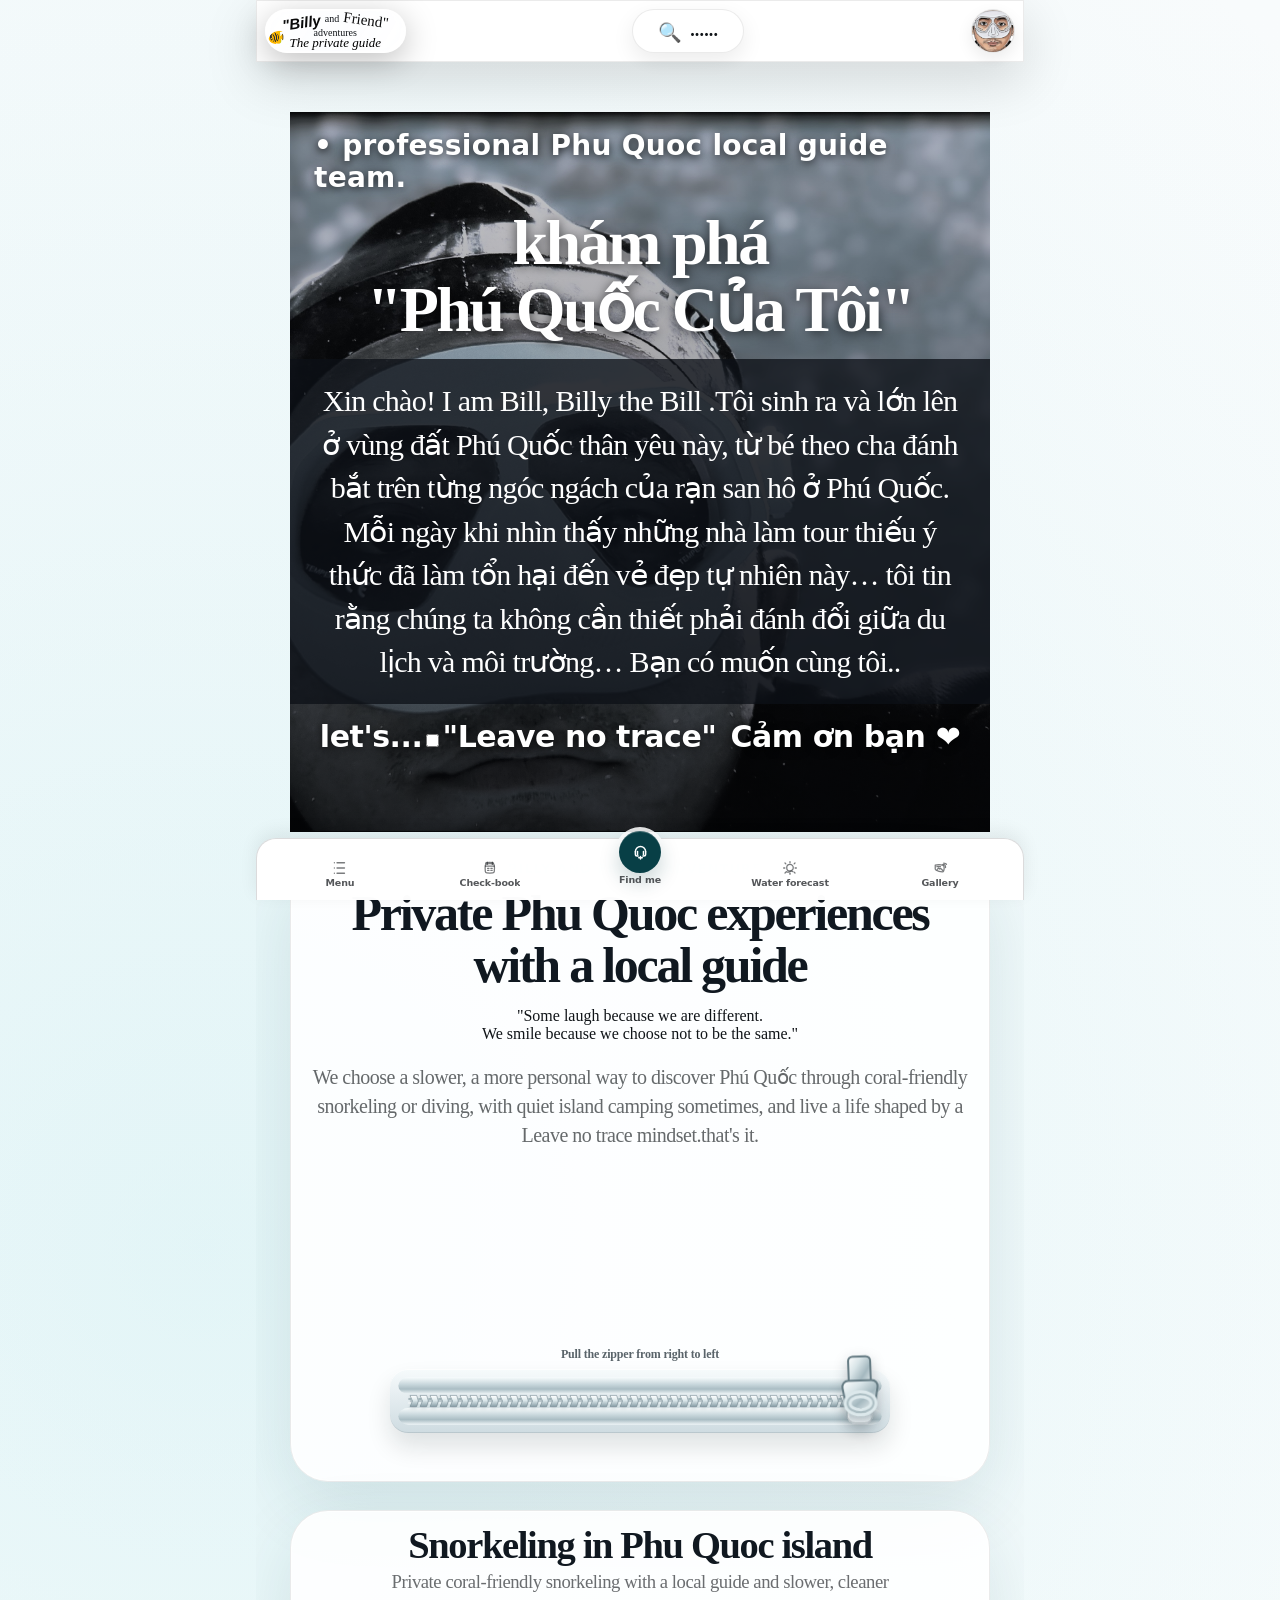
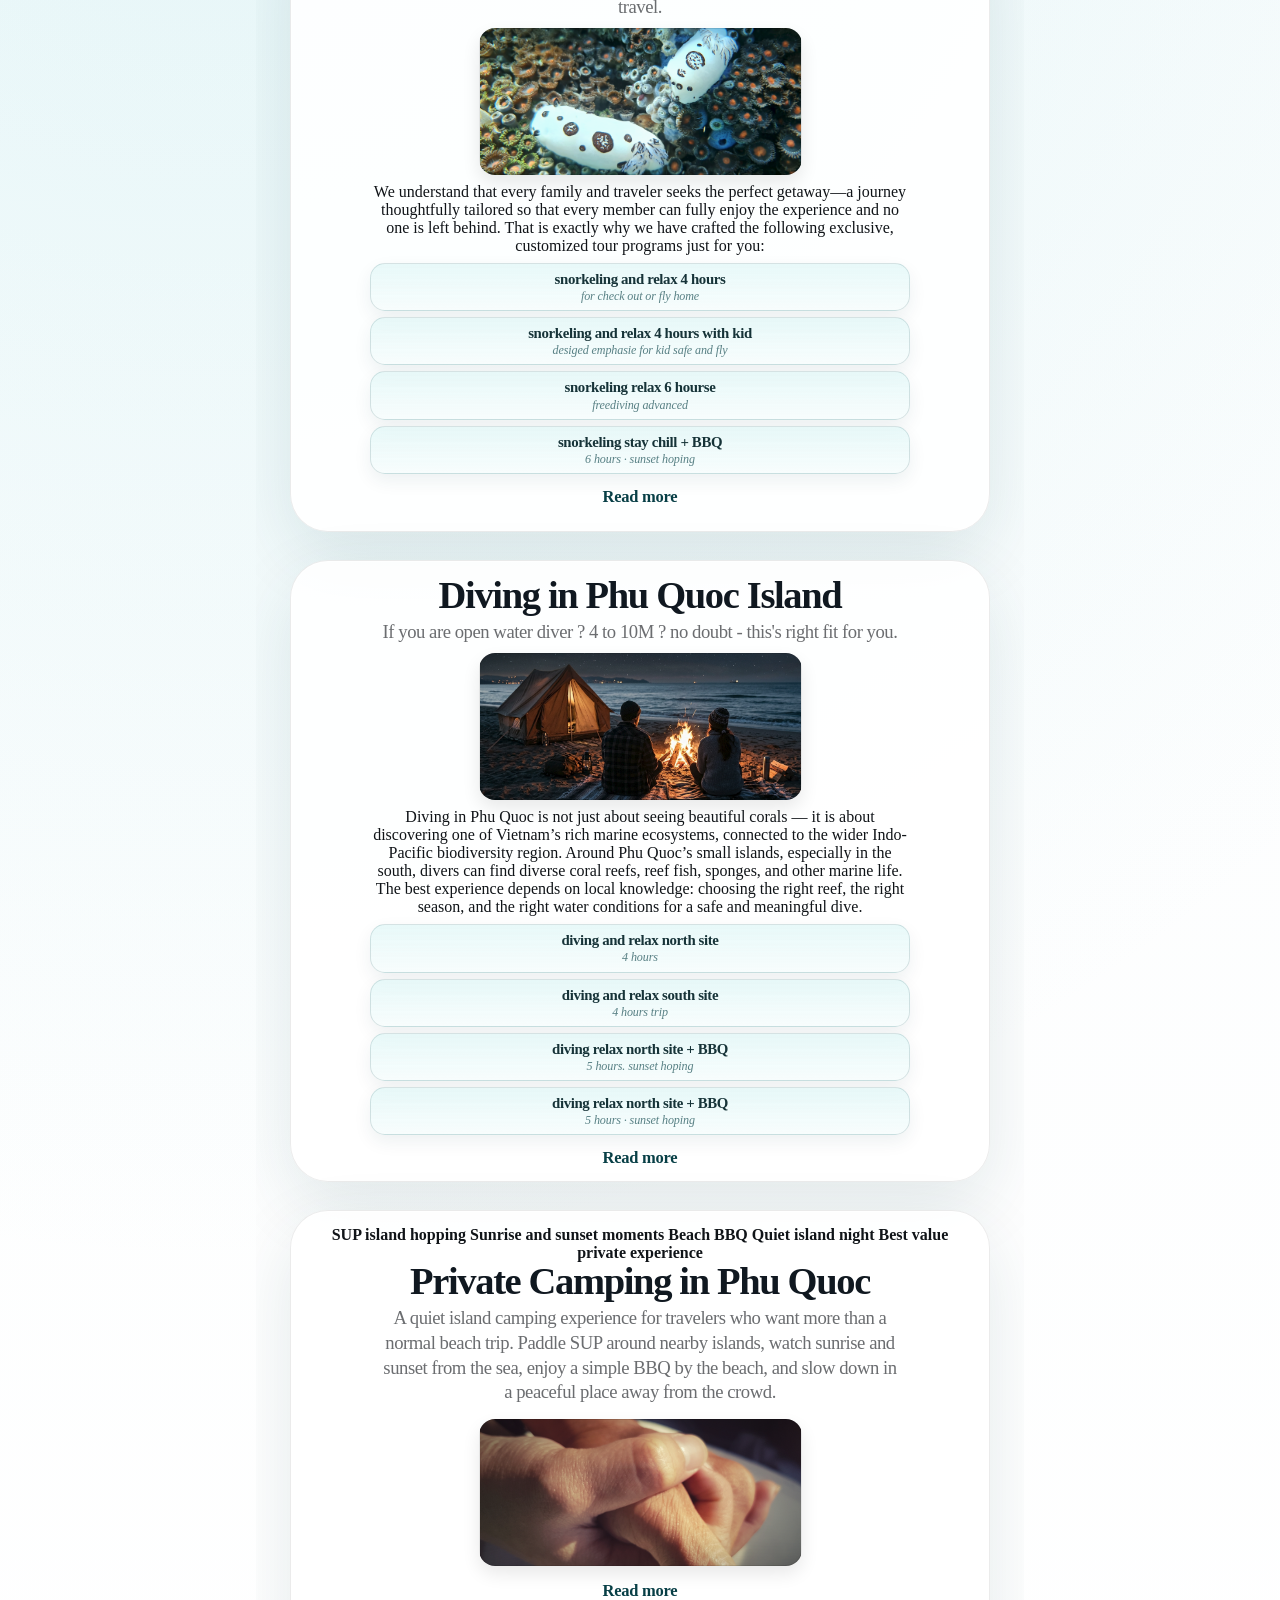
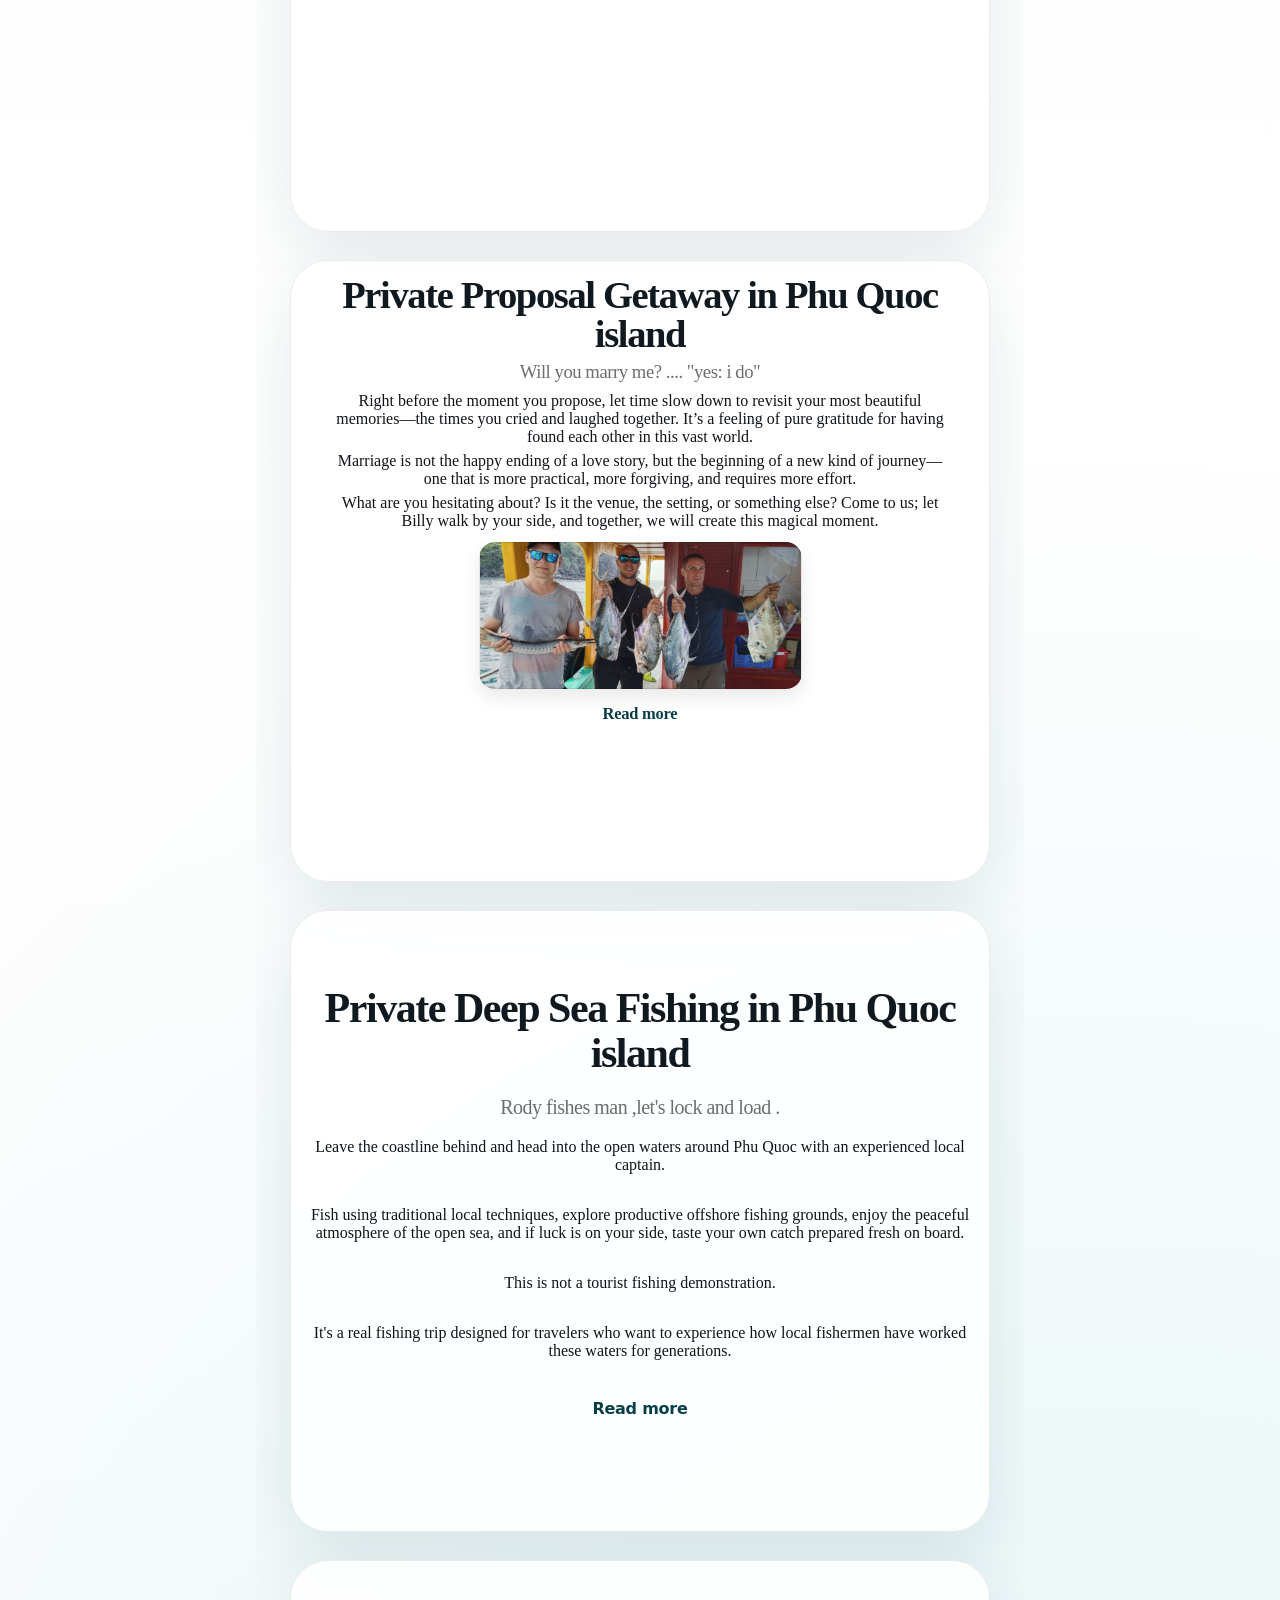
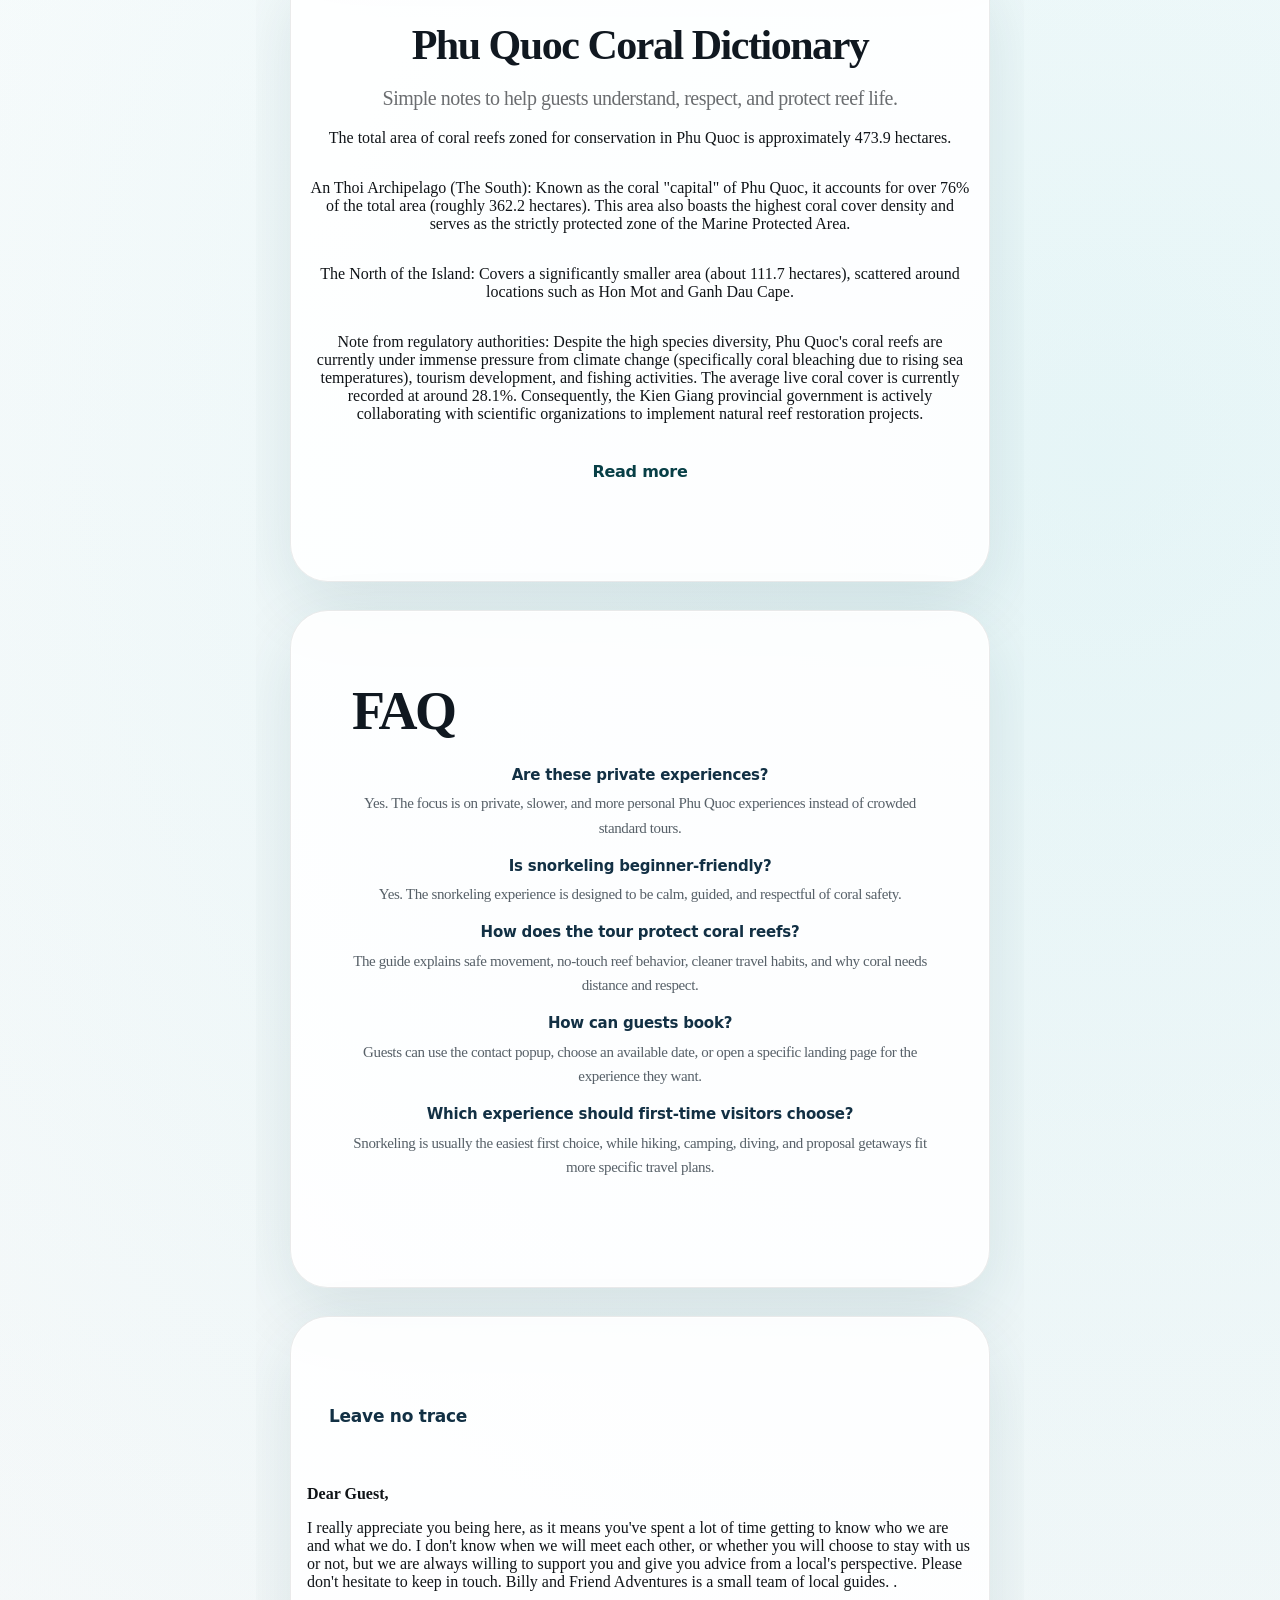
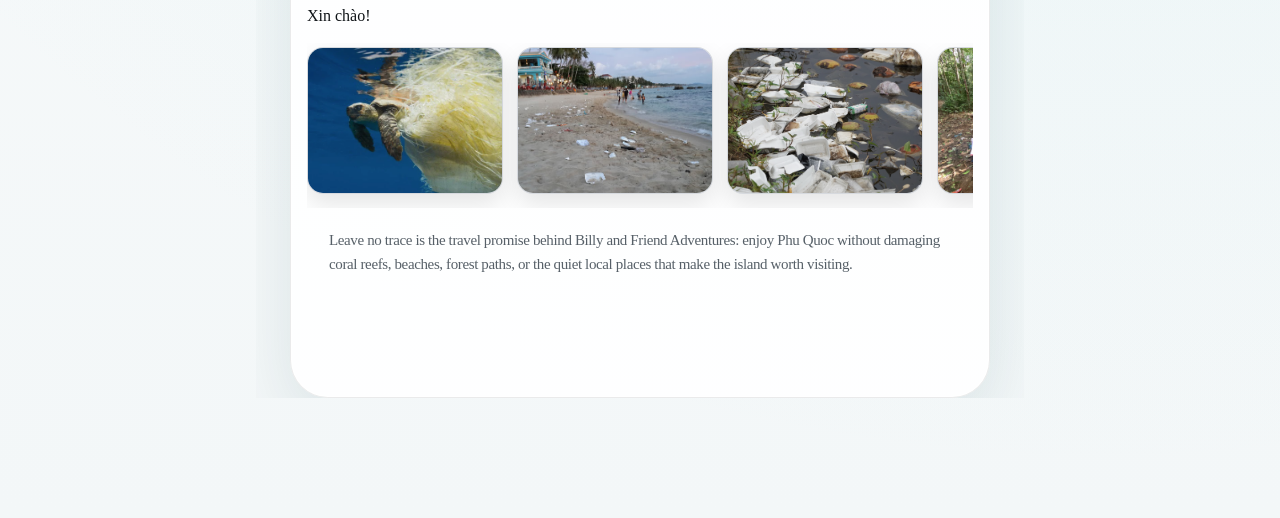
==== commit 89a9b075: "ừv" ====
--- a/index.html
+++ b/index.html
@@ -8,6 +8,7 @@
   <link rel="stylesheet" href="./css/home-hero-tour-popup.css">
   <link rel="stylesheet" href="./css/card page home/card-01-intro.css">
   <link rel="stylesheet" href="./css/card page home/card-02-service-01.css">
+  <link rel="stylesheet" href="./css/modules/18-real-zipper.css">
   <link rel="stylesheet" href="./css/card page home/card-03-service-02.css">
   <link rel="stylesheet" href="./css/card page home/card-04-service-03.css">
   <link rel="stylesheet" href="./css/card page home/card-05-service-04.css">
@@ -238,14 +239,6 @@
       <h2 class="more-stories-title" id="moreStoriesTitle" tabindex="-1">Private Phu Quoc experiences with a local guide</h2>
       <p class="more-stories-quote">"Some laugh because we are different.<br>We smile because we choose not to be the same."</p>
       <p class="more-stories-intro">We choose a slower, a more personal way to discover Phú Quốc through coral-friendly snorkeling or diving, with quiet island camping sometimes, and live a life shaped by a Leave no trace mindset.that's it.</p>
-      <div class="more-stories-notes" aria-label="Snorkeling service notes">
-        <span class="more-stories-note">no crowd</span>
-        <span class="more-stories-note">underwater guide</span>
-        <span class="more-stories-note">kid + disabled friendly</span>
-        <span class="more-stories-note">HD glass</span>
-        <span class="more-stories-note">current controlled</span>
-        <span class="more-stories-note">media with you</span>
-      </div>
       <div class="more-stories-zipper-content" hidden aria-label="Card 02 zipper popup content">
         <article class="more-stories-zipper-page-source" data-card-02-zipper-page="1">
           <h3 class="more-stories-zipper-title">No crowd</h3>
--- a/css/card page home/card-02-service-01.css
+++ b/css/card page home/card-02-service-01.css
@@ -1,538 +1,769 @@
-/*
-  ✅ CARD 02 OWNER
-  Scope:
-  - Generated mobile home feed Card 02 intro.
-  - Title / quote / note grid for .mobile-home-feed-card-02.
-
-  Runtime source:
-  - main.js createIntroNode() builds this card from .more-stories-inner.
-  - main.js adds:
-    .mobile-home-feed-card-02-notes
-    .mobile-home-feed-card-02-note
-
-  Safety rule:
-  - Do not create or import card-02-intro.css.
-  - Do not affect service cards 03+.
-*/
-
-.more-stories-section.is-mobile-home-feed-ready .mobile-home-feed-card-02-notes {
-  width: min(100%, 560px);
-  margin: auto auto 0;
-  padding: 12px 12px 16px;
-  display: grid;
-  grid-template-columns: repeat(3, minmax(0, 1fr));
-  column-gap: 10px;
-  row-gap: 16px;
-  border: 1px solid rgba(5, 6, 8, 0.08);
-  border-radius: 26px;
-  background: rgba(255, 255, 255, 0.74);
-  box-shadow:
-    0 18px 50px rgba(5, 6, 8, 0.08),
-    inset 0 0 0 1px rgba(255, 255, 255, 0.62);
-  backdrop-filter: blur(10px);
-  -webkit-backdrop-filter: blur(10px);
-  box-sizing: border-box;
-  transform: translateY(10px);
-}
-
-.more-stories-section.is-mobile-home-feed-ready .mobile-home-feed-card-02-notes::before {
-  content: "Stay chill with us , few thing make up your time.";
-  grid-column: 1 / -1;
+.more-stories-section.is-mobile-home-feed-ready .mobile-home-feed-card-02 .mobile-home-feed-card-scroll {
+  padding-top: calc(env(safe-area-inset-top, 0px) + 0px);
+  padding-bottom: calc(env(safe-area-inset-bottom, 0px) + 24px);
+  justify-content: flex-start;
+}
+
+.more-stories-section.is-mobile-home-feed-ready .mobile-home-feed-card-02 .more-service-card {
+  min-height: 100%;
+  height: 100%;
+  padding: 0;
+  flex-direction: column;
+  justify-content: flex-start;
+  align-items: center;
+  gap: 0;
+  text-align: center;
+  overflow: hidden;
+  transform: translateY(15px);
+}
+
+.more-stories-section.is-mobile-home-feed-ready .mobile-home-feed-card-02 .more-service-card::before {
+  content: "";
   display: block;
-  margin: 0 0 2px;
-  color: var(--type-ink-muted, rgba(5, 6, 8, 0.58));
-  font-family: var(--font-body, Georgia, "Times New Roman", serif);
-  font-size: var(--type-body-md, clamp(15px, 3vw, 17px));
-  line-height: var(--line-caption, 1.25);
-  font-weight: var(--weight-body-strong, 650);
-  letter-spacing: var(--tracking-body, -0.01em);
-  text-align: center;
-  text-transform: none;
-}
-
-.more-stories-section.is-mobile-home-feed-ready .mobile-home-feed-card-02-note {
-  position: relative;
-  min-width: 0;
-  padding: 0;
-  border: 0;
-  background: transparent;
-  color: rgba(5, 6, 8, 0.72);
-  display: flex;
-  flex-direction: column;
-  align-items: center;
-  justify-content: flex-start;
-  text-align: center;
-  font-family: var(--font-label, "Poppins", system-ui, -apple-system, BlinkMacSystemFont, "Segoe UI", sans-serif);
-  font-size: clamp(10px, 2.7vw, 13px);
-  line-height: var(--line-ui, 1.15);
-  font-weight: 750;
-  letter-spacing: var(--tracking-ui, -0.01em);
-  text-transform: lowercase;
-  box-shadow: none;
-  box-sizing: border-box;
-}
-
-.more-stories-section.is-mobile-home-feed-ready .mobile-home-feed-card-02-note::before {
-  content: "";
-  display: block;
-  width: 100%;
-  height: 100px;
-  margin: 0 0 7px;
+  flex: 0 0 auto;
+  order: -2;
+  width: min(calc(100% - 20px), 340px);
+  height: 155px;
+  margin: 0 auto 8px;
   border: 1px solid rgba(5, 6, 8, 0.10);
   border-radius: 16px;
-  background-color: rgba(255, 255, 255, 0.82);
+  background-image: url("../../images/comon/1.png");
   background-repeat: no-repeat;
   background-position: center;
   background-size: cover;
-  box-shadow: 0 8px 22px rgba(5, 6, 8, 0.07);
-  box-sizing: border-box;
-}
-
-.more-stories-section.is-mobile-home-feed-ready .mobile-home-feed-card-02-note:nth-child(1)::before {
-  background-image: url("../../images/note/1.png");
-}
-
-.more-stories-section.is-mobile-home-feed-ready .mobile-home-feed-card-02-note:nth-child(2)::before {
-  background-image: url("../../images/note/4.jpg");
-}
-
-.more-stories-section.is-mobile-home-feed-ready .mobile-home-feed-card-02-note:nth-child(3)::before {
-  background-image: url("../../images/note/5.png");
-}
-
-.more-stories-section.is-mobile-home-feed-ready .mobile-home-feed-card-02-note:nth-child(4)::before {
-  background-image: url("../../images/note/6.png");
-}
-
-.more-stories-section.is-mobile-home-feed-ready .mobile-home-feed-card-02-note:nth-child(5)::before {
-  background-image: url("../../images/note/8.png");
-}
-
-.more-stories-section.is-mobile-home-feed-ready .mobile-home-feed-card-02-note:nth-child(6)::before {
-  background-image: url("../../images/note/9.png");
-}
-
-@media (max-width: 1024px) {
-  .more-stories-section.is-mobile-home-feed-ready .mobile-home-feed-card-02 .mobile-home-feed-card-scroll {
-    padding: 5px 16px 12px;
-    justify-content: flex-start;
-    overflow: hidden;
-  }
-
-  .more-stories-section.is-mobile-home-feed-ready .mobile-home-feed-card-02 .more-stories-title {
-    font-size: clamp(21px, 5.6vw, 35px);
-  }
-
-  .more-stories-section.is-mobile-home-feed-ready .mobile-home-feed-card-02 .more-stories-quote {
-    margin: 14px auto 0;
-    max-width: 260px;
-    color: rgba(16, 20, 24, 0.58);
-    font-family: var(--font-body, Georgia, "Times New Roman", serif);
-    font-size: clamp(13px, 3.4vw, 17px);
-    line-height: var(--line-body, 1.42);
-    font-weight: 600;
-    letter-spacing: var(--tracking-body, -0.01em);
-    text-align: center;
-  }
-
-  .more-stories-section.is-mobile-home-feed-ready .mobile-home-feed-card-02-notes {
-    margin: auto auto 0;
-    padding: clamp(8px, 1.8svh, 12px) 12px clamp(10px, 2svh, 16px);
-    row-gap: clamp(8px, 1.8svh, 16px);
-    transform: none;
-  }
-
-  .more-stories-section.is-mobile-home-feed-ready .mobile-home-feed-card-02-notes::before {
-    font-size: clamp(13px, 3vw, 17px);
-    line-height: 1.2;
-  }
-
-  .more-stories-section.is-mobile-home-feed-ready .mobile-home-feed-card-02-note::before {
-    height: clamp(58px, 11.5svh, 100px);
-    margin-bottom: clamp(4px, 1svh, 7px);
-  }
-}
-
-@media (min-width: 1025px) {
-  .more-stories-section.is-mobile-home-feed-ready .mobile-home-feed-card-02 .mobile-home-feed-card-scroll {
-    padding: 5px 16px 86px;
-    justify-content: flex-start;
-  }
-
-  .more-stories-section.is-mobile-home-feed-ready .mobile-home-feed-card-02 .more-stories-title {
-    font-size: clamp(21px, 5.6vw, 35px);
-  }
-
-  .more-stories-section.is-mobile-home-feed-ready .mobile-home-feed-card-02 .more-stories-quote {
-    margin: 14px auto 0;
-    max-width: 560px;
-    color: rgba(16, 20, 24, 0.58);
-    font-family: var(--font-body, Georgia, "Times New Roman", serif);
-    font-size: clamp(13px, 3.4vw, 17px);
-    line-height: var(--line-body, 1.42);
-    font-weight: 600;
-    letter-spacing: var(--tracking-body, -0.01em);
-    text-align: center;
-  }
-}
-
-/* ✅ CARD 02 ZIPPER MODULE - GREY SPLIT STYLE
-   Scope:
-   - Interactive zipper/progress controller for generated mobile home feed Card 02 only.
-   - JS owner: main.js creates DOM, drag state, and data-zipper-step.
-   - CSS owner: grey zipper visual, split-open effect, large popup, and book page flip transition.
+  box-shadow: 0 8px 18px rgba(5, 6, 8, 0.09);
+  box-sizing: border-box;
+}
+
+/*
+  ✅ FONT ROLE FROM MODULE 02: --font-display
+  Owns this card text:
+  - Main card title / tiêu đề lớn của card.
+  - Selector target: .more-service-card-title
+  - Example text area: large headline at the top of this service card.
+  Purpose:
+  - Editorial display headline. Do not hardcode font here; font comes from 02-typography-system.css.
 */
-.more-stories-section.is-mobile-home-feed-ready .mobile-home-feed-card-02-zipper-module {
+.more-stories-section.is-mobile-home-feed-ready .mobile-home-feed-card-02 .more-service-card-title {
+  flex: 0 0 auto;
+  order: -4;
+  margin: 0 0 5px;
+  font-family: var(--font-display);
+  font-size: clamp(23.1px, 6.16vw, 38.5px);
+  line-height: var(--line-title, 1.02);
+  font-weight: var(--weight-display, 900);
+  letter-spacing: var(--tracking-title, -0.035em);
+}
+
+/*
+  ✅ FONT ROLE FROM MODULE 02: --font-body
+  Owns this card text:
+  - Short description / subtitle ngay dưới title.
+  - Selector target: .more-service-card-desc
+  - Example text area: one short sentence below the large card headline.
+  Purpose:
+  - Soft body-style intro text. Do not hardcode font here; font comes from 02-typography-system.css.
+*/
+.more-stories-section.is-mobile-home-feed-ready .mobile-home-feed-card-02 .more-service-card-desc {
+  flex: 0 0 auto;
+  order: -3;
+  max-width: 520px;
+  margin: 0 auto 8px;
+  font-family: var(--font-body);
+  font-size: clamp(14.3px, 3.74vw, 18.7px);
+  line-height: 1.32;
+  font-weight: var(--weight-body, 500);
+  letter-spacing: var(--tracking-body, -0.025em);
+}
+
+/*
+  ✅ FONT ROLE FROM MODULE 02: --font-body
+  Owns this card text:
+  - Long explanation / đoạn giải thích dài trong card.
+  - Selector target: .more-service-card-extra
+  - Example text area: main paragraph block that explains the service story/content.
+  Purpose:
+  - Long readable storytelling/explanation text. Do not hardcode font here; font comes from 02-typography-system.css.
+*/
+.more-stories-section.is-mobile-home-feed-ready .mobile-home-feed-card-02 .more-service-card-extra {
+  flex: 0 0 auto;
+  order: -1;
+  max-width: 540px;
+  margin: 0 auto 8px;
+  color: rgba(16, 24, 32, 0.66);
+  font-family: var(--font-body);
+  font-size: clamp(15px, 3.95vw, 19.5px);
+  line-height: var(--line-body, 1.45);
+  font-weight: var(--weight-body, 500);
+  letter-spacing: var(--tracking-body, -0.025em);
+  text-align: center;
+}
+
+.more-stories-section.is-mobile-home-feed-ready .mobile-home-feed-card-02 .more-service-card-pads {
+  order: 0;
+  width: min(calc(100% - 20px), 540px);
+  margin: 0 auto 8px;
+  display: grid;
+  gap: 6px;
+}
+
+.more-stories-section.is-mobile-home-feed-ready .mobile-home-feed-card-02 .more-service-card-pad {
+  min-height: 40px;
+  padding: 7px 10px;
+  display: grid;
+  grid-template-columns: 1fr;
+  gap: 2px;
+  border: 1px solid rgba(8, 63, 70, 0.14);
+  border-radius: 15px;
+  background:
+    linear-gradient(180deg, rgba(232, 249, 249, 0.82), rgba(255, 255, 255, 0.70)),
+    rgba(221, 245, 246, 0.72);
+  box-shadow: 0 7px 18px rgba(8, 63, 70, 0.07);
+  color: rgba(9, 31, 36, 0.88);
+  box-sizing: border-box;
+}
+
+/*
+  ✅ FONT ROLE FROM MODULE 02: --font-ui
+  Owns this card text:
+  - Pad title / chữ chính trong từng pad nhỏ.
+  - Selector target: .more-service-card-pad strong
+  - Example text area: short highlight title inside each small information pad.
+  Purpose:
+  - Compact UI-like highlight text, not long explanation paragraph. Do not hardcode font here; font comes from 02-typography-system.css.
+*/
+.more-stories-section.is-mobile-home-feed-ready .mobile-home-feed-card-02 .more-service-card-pad strong {
+  display: block;
+  color: rgba(8, 38, 44, 0.94);
+  font-family: var(--font-ui);
+  font-size: clamp(12.1px, 2.915vw, 14.85px);
+  line-height: 1.08;
+  font-weight: 800;
+  letter-spacing: -0.025em;
+  text-transform: none;
+}
+
+/*
+  ✅ FONT ROLE FROM MODULE 02: --font-body
+  Owns this card text:
+  - Pad meta / chữ phụ italic trong từng pad nhỏ.
+  - Selector target: .more-service-card-pad em
+  - Example text area: secondary italic note under each pad title.
+  Purpose:
+  - Small supporting body text. Do not hardcode font here; font comes from 02-typography-system.css.
+*/
+.more-stories-section.is-mobile-home-feed-ready .mobile-home-feed-card-02 .more-service-card-pad em {
+  display: block;
+  color: rgba(8, 63, 70, 0.66);
+  font-family: var(--font-body);
+  font-size: clamp(9.9px, 2.42vw, 12.1px);
+  line-height: 1.18;
+  font-style: italic;
+  font-weight: var(--weight-body, 500);
+  letter-spacing: -0.01em;
+}
+
+/*
+  ✅ FONT ROLE FROM MODULE 02: --font-button
+  Owns this card text:
+  - CTA link / nút chữ “Read more”.
+  - Selector target: .more-service-card-link
+  - Example text area: Read more call-to-action at the bottom of this card.
+  Purpose:
+  - Button/CTA typography. Do not hardcode font here; font comes from 02-typography-system.css.
+*/
+.more-stories-section.is-mobile-home-feed-ready .mobile-home-feed-card-02 .more-service-card-link {
+  flex: 0 0 auto;
+  order: 1;
+  margin-top: 2px;
+  margin-bottom: 0;
+  padding-top: 4px;
+  padding-bottom: 0;
+  font-family: var(--font-button);
+  font-size: 16.5px;
+  line-height: 1.1;
+  font-weight: var(--weight-ui, 700);
+}
+
+/* ✅ CARD 02 ZIPPER STORY PROGRESS — visual owner: card-02-service-01.css
+   JS owner: main.js / initCard02ZipperInteraction()
+   Purpose: right-to-left zipper drag that reveals 9 story pages with book-flip animation. */
+.more-stories-section.is-mobile-home-feed-ready .mobile-home-feed-card-02 .more-stories-zipper-content {
+  display: none;
+}
+
+.more-stories-section.is-mobile-home-feed-ready .mobile-home-feed-card-02 .mobile-home-feed-card-02-zipper-module {
   --zipper-progress: 0;
-  --zipper-metal-dark: #4d565b;
-  --zipper-metal-mid: #8d999f;
-  --zipper-metal-light: #d6dee2;
-  --zipper-fabric-dark: #6f7a80;
-  --zipper-fabric-mid: #98a4aa;
-  --zipper-fabric-light: #c9d2d6;
-  --zipper-slit: #14191c;
+  width: min(calc(100% - 36px), 500px);
+  margin: auto auto 18px;
+  padding: 0;
+  display: grid;
+  grid-template-rows: minmax(138px, auto) auto;
+  gap: 10px;
+  align-self: center;
+  perspective: 900px;
+  box-sizing: border-box;
+}
+
+.more-stories-section.is-mobile-home-feed-ready .mobile-home-feed-card-02 .mobile-home-feed-card-02-zipper-pages {
   position: relative;
-  z-index: 8;
-  width: min(100%, 560px);
-  margin: clamp(18px, 3svh, 28px) auto 0;
-  min-height: 62px;
-  box-sizing: border-box;
-}
-
-.more-stories-section.is-mobile-home-feed-ready .mobile-home-feed-card-02-zipper-pages {
-  position: absolute;
-  left: 50%;
-  bottom: calc(100% + 14px);
-  width: min(100%, 560px);
-  height: clamp(320px, 61svh, 600px);
-  transform: translateX(-50%);
-  perspective: 1100px;
+  min-height: 138px;
+  display: grid;
+  place-items: stretch;
+  transform-style: preserve-3d;
+}
+
+.more-stories-section.is-mobile-home-feed-ready .mobile-home-feed-card-02 .mobile-home-feed-card-02-zipper-page {
+  grid-area: 1 / 1;
+  width: 100%;
+  min-height: 138px;
+  padding: 13px 15px 14px;
+  display: grid;
+  align-content: start;
+  gap: 7px;
+  border: 1px solid rgba(16, 24, 32, 0.10);
+  border-radius: 18px;
+  background:
+    linear-gradient(135deg, rgba(255, 255, 255, 0.94), rgba(245, 247, 246, 0.88)),
+    #ffffff;
+  box-shadow: 0 16px 30px rgba(5, 6, 8, 0.08);
+  color: var(--type-ink, #101820);
+  opacity: 0;
+  visibility: hidden;
   pointer-events: none;
-  z-index: 12;
-}
-
-.more-stories-section.is-mobile-home-feed-ready .mobile-home-feed-card-02-zipper-page {
-  position: absolute;
-  inset: 0;
-  display: flex;
-  flex-direction: column;
-  justify-content: center;
-  align-items: center;
-  gap: 12px;
-  padding: clamp(22px, 5vw, 36px);
-  border: 1px solid rgba(70, 82, 90, 0.16);
-  border-radius: 28px;
-  background:
-    linear-gradient(115deg, rgba(255, 255, 255, 0.96), rgba(239, 244, 246, 0.92)),
-    radial-gradient(circle at 26% 20%, rgba(126, 144, 154, 0.18), transparent 32%);
-  box-shadow: 0 28px 70px rgba(5, 6, 8, 0.18), inset 0 0 0 1px rgba(255, 255, 255, 0.72);
-  color: rgba(18, 20, 24, 0.86);
-  text-align: center;
-  opacity: 0;
-  transform: rotateY(-78deg) translateX(22px) scale(0.965);
-  transform-origin: right center;
+  transform: rotateY(-17deg) translateX(10px) scale(0.982);
+  transform-origin: left center;
+  transition:
+    opacity 180ms ease,
+    visibility 180ms ease,
+    transform 320ms cubic-bezier(0.2, 0.8, 0.2, 1);
+  box-sizing: border-box;
   backface-visibility: hidden;
-  -webkit-backface-visibility: hidden;
-  transition: opacity 220ms ease, transform 420ms cubic-bezier(0.2, 0.88, 0.24, 1);
-  pointer-events: none;
-  overflow: hidden;
-  box-sizing: border-box;
-}
-
-.more-stories-section.is-mobile-home-feed-ready .mobile-home-feed-card-02-zipper-page::before {
-  content: "";
-  position: absolute;
-  inset: 0 auto 0 0;
-  width: 42%;
-  background: linear-gradient(90deg, rgba(70, 82, 90, 0.10), transparent);
-  opacity: 0.62;
-  pointer-events: none;
-}
-
-.more-stories-section.is-mobile-home-feed-ready .mobile-home-feed-card-02-zipper-page::after {
-  content: "";
-  position: absolute;
-  top: 16px;
-  bottom: 16px;
-  right: 18px;
-  width: 1px;
-  background: linear-gradient(to bottom, transparent, rgba(70, 82, 90, 0.22), transparent);
-  pointer-events: none;
-}
-
-.more-stories-section.is-mobile-home-feed-ready .mobile-home-feed-card-02-zipper-page.is-active {
+}
+
+.more-stories-section.is-mobile-home-feed-ready .mobile-home-feed-card-02 .mobile-home-feed-card-02-zipper-page.is-active {
   opacity: 1;
+  visibility: visible;
+  pointer-events: auto;
   transform: rotateY(0deg) translateX(0) scale(1);
-  pointer-events: auto;
-}
-
-.more-stories-section.is-mobile-home-feed-ready .mobile-home-feed-card-02-zipper-page.is-page-turning {
-  animation: mobile-card-02-page-flip 520ms cubic-bezier(0.2, 0.88, 0.24, 1) both;
-}
-
-.more-stories-section.is-mobile-home-feed-ready .mobile-home-feed-card-02-zipper-page-number {
-  position: relative;
-  z-index: 1;
-  color: rgba(72, 84, 92, 0.76);
-  font-family: var(--font-label, "Poppins", system-ui, -apple-system, BlinkMacSystemFont, "Segoe UI", sans-serif);
-  font-size: clamp(12px, 3vw, 15px);
+}
+
+.more-stories-section.is-mobile-home-feed-ready .mobile-home-feed-card-02 .mobile-home-feed-card-02-zipper-page.is-page-turning {
+  animation: card02ZipperBookFlip 520ms cubic-bezier(0.2, 0.8, 0.2, 1) both;
+}
+
+.more-stories-section.is-mobile-home-feed-ready .mobile-home-feed-card-02 .mobile-home-feed-card-02-zipper-page-number {
+  width: max-content;
+  padding: 3px 7px;
+  border-radius: 999px;
+  background: rgba(16, 24, 32, 0.08);
+  color: rgba(16, 24, 32, 0.62);
+  font-family: var(--font-number);
+  font-size: 10px;
   line-height: 1;
-  font-weight: 800;
-  letter-spacing: 0.16em;
-}
-
-.more-stories-section.is-mobile-home-feed-ready .mobile-home-feed-card-02-zipper-page-title {
-  position: relative;
-  z-index: 1;
+  font-weight: var(--weight-ui, 700);
+  letter-spacing: 0.03em;
+}
+
+.more-stories-section.is-mobile-home-feed-ready .mobile-home-feed-card-02 .mobile-home-feed-card-02-zipper-page-title {
   margin: 0;
-  max-width: 430px;
-  color: rgba(5, 6, 8, 0.9);
-  font-family: var(--font-body, Georgia, "Times New Roman", serif);
-  font-size: clamp(25px, 6.4vw, 43px);
-  line-height: 0.98;
-  font-weight: 760;
-  letter-spacing: -0.04em;
-}
-
-.more-stories-section.is-mobile-home-feed-ready .mobile-home-feed-card-02-zipper-page-copy {
-  position: relative;
-  z-index: 1;
+  color: var(--type-ink, #101820);
+  font-family: var(--font-display);
+  font-size: clamp(18px, 5vw, 25px);
+  line-height: var(--line-title, 1.08);
+  font-weight: var(--weight-display, 900);
+  letter-spacing: var(--tracking-title, -0.035em);
+}
+
+.more-stories-section.is-mobile-home-feed-ready .mobile-home-feed-card-02 .mobile-home-feed-card-02-zipper-page-copy {
   margin: 0;
-  max-width: 440px;
-  color: rgba(16, 20, 24, 0.64);
-  font-family: var(--font-body, Georgia, "Times New Roman", serif);
-  font-size: clamp(15px, 3.8vw, 20px);
-  line-height: 1.38;
-  font-weight: 560;
-  letter-spacing: -0.018em;
-}
-
-.more-stories-section.is-mobile-home-feed-ready .mobile-home-feed-card-02-zipper-control {
-  position: relative;
-  width: min(100%, 560px);
-  min-height: 62px;
-  display: flex;
-  flex-direction: column;
-  justify-content: center;
-  gap: 8px;
-  outline: 0;
+  color: var(--font-3-2-color, #101820);
+  font-family: var(--font-3-2-family, var(--font-body));
+  font-size: var(--font-3-2-size, 14px);
+  line-height: var(--font-3-2-line, 1.45);
+  font-weight: var(--font-3-2-weight, 500);
+  letter-spacing: var(--font-3-2-tracking, -0.025em);
+  text-align: var(--font-3-2-align, left);
+}
+
+.more-stories-section.is-mobile-home-feed-ready .mobile-home-feed-card-02 .mobile-home-feed-card-02-zipper-control {
+  width: 100%;
+  min-height: 70px;
+  display: grid;
+  gap: 7px;
   touch-action: none;
   user-select: none;
   -webkit-user-select: none;
-  box-sizing: border-box;
-}
-
-.more-stories-section.is-mobile-home-feed-ready .mobile-home-feed-card-02-zipper-label {
-  color: rgba(78, 88, 94, 0.76);
-  font-family: var(--font-label, "Poppins", system-ui, -apple-system, BlinkMacSystemFont, "Segoe UI", sans-serif);
-  font-size: 10px;
-  line-height: 1;
-  font-weight: 800;
-  letter-spacing: 0.105em;
+  cursor: grab;
+  outline: none;
+}
+
+.more-stories-section.is-mobile-home-feed-ready .mobile-home-feed-card-02 .mobile-home-feed-card-02-zipper-control.is-dragging {
+  cursor: grabbing;
+}
+
+.more-stories-section.is-mobile-home-feed-ready .mobile-home-feed-card-02 .mobile-home-feed-card-02-zipper-control:focus-visible .mobile-home-feed-card-02-zipper-track {
+  box-shadow:
+    0 0 0 3px rgba(16, 24, 32, 0.14),
+    0 12px 22px rgba(5, 6, 8, 0.10);
+}
+
+.more-stories-section.is-mobile-home-feed-ready .mobile-home-feed-card-02 .mobile-home-feed-card-02-zipper-label {
+  color: rgba(16, 24, 32, 0.72);
+  font-family: var(--font-ui);
+  font-size: 12px;
+  line-height: 1.1;
+  font-weight: var(--weight-ui, 700);
+  letter-spacing: var(--tracking-ui, -0.015em);
   text-align: center;
-  text-transform: uppercase;
-}
-
-.more-stories-section.is-mobile-home-feed-ready .mobile-home-feed-card-02-zipper-track {
+}
+
+.more-stories-section.is-mobile-home-feed-ready .mobile-home-feed-card-02 .mobile-home-feed-card-02-zipper-track {
   position: relative;
-  width: clamp(280px, 82vw, 340px);
+  width: 100%;
   height: 42px;
-  margin: 0 auto;
-  border: 1px solid rgba(62, 72, 78, 0.34);
-  border-radius: 18px;
-  background:
-    repeating-linear-gradient(90deg, rgba(255, 255, 255, 0.10) 0 1px, transparent 1px 5px),
-    repeating-linear-gradient(0deg, rgba(20, 28, 32, 0.12) 0 1px, transparent 1px 4px),
-    linear-gradient(180deg, var(--zipper-fabric-light), var(--zipper-fabric-mid) 48%, var(--zipper-fabric-dark));
-  box-shadow: 0 14px 32px rgba(25, 32, 36, 0.15), inset 0 1px 0 rgba(255, 255, 255, 0.62), inset 0 -1px 0 rgba(0, 0, 0, 0.16);
-  overflow: visible;
-  cursor: grab;
-  box-sizing: border-box;
-}
-
-.more-stories-section.is-mobile-home-feed-ready .mobile-home-feed-card-02-zipper-track::before,
-.more-stories-section.is-mobile-home-feed-ready .mobile-home-feed-card-02-zipper-track::after {
-  content: "";
-  position: absolute;
-  left: 6px;
-  right: 6px;
-  height: 16px;
-  border-radius: 12px;
-  background:
-    repeating-linear-gradient(90deg, rgba(255, 255, 255, 0.13) 0 1px, transparent 1px 6px),
-    linear-gradient(180deg, rgba(225, 232, 235, 0.95), rgba(125, 137, 144, 0.92));
-  box-shadow: inset 0 1px 0 rgba(255, 255, 255, 0.56);
-  pointer-events: none;
+  border-radius: 999px;
+  background:
+    linear-gradient(180deg, rgba(236, 231, 221, 0.98), rgba(206, 195, 178, 0.95) 49%, rgba(238, 232, 222, 0.98) 50%, rgba(214, 204, 188, 0.96)),
+    #ded5c7;
+  box-shadow:
+    inset 0 1px 0 rgba(255, 255, 255, 0.68),
+    inset 0 -1px 0 rgba(77, 63, 48, 0.12),
+    0 12px 22px rgba(5, 6, 8, 0.10);
+  overflow: hidden;
+  box-sizing: border-box;
+}
+
+.more-stories-section.is-mobile-home-feed-ready .mobile-home-feed-card-02 .mobile-home-feed-card-02-zipper-track::before,
+.more-stories-section.is-mobile-home-feed-ready .mobile-home-feed-card-02 .mobile-home-feed-card-02-zipper-track::after {
+  content: "";
+  position: absolute;
+  left: 0;
+  right: 0;
+  height: 12px;
+  background:
+    repeating-linear-gradient(135deg, rgba(255, 255, 255, 0.20) 0 4px, rgba(77, 63, 48, 0.08) 4px 8px),
+    rgba(222, 213, 198, 0.86);
   z-index: 1;
-  transition: transform 120ms linear;
-}
-
-.more-stories-section.is-mobile-home-feed-ready .mobile-home-feed-card-02-zipper-track::before {
+}
+
+.more-stories-section.is-mobile-home-feed-ready .mobile-home-feed-card-02 .mobile-home-feed-card-02-zipper-track::before {
+  top: 0;
+  clip-path: polygon(0 0, 100% 0, 100% 72%, 0 100%);
+}
+
+.more-stories-section.is-mobile-home-feed-ready .mobile-home-feed-card-02 .mobile-home-feed-card-02-zipper-track::after {
+  bottom: 0;
+  clip-path: polygon(0 28%, 100% 0, 100% 100%, 0 100%);
+}
+
+.more-stories-section.is-mobile-home-feed-ready .mobile-home-feed-card-02 .mobile-home-feed-card-02-zipper-fill {
+  position: absolute;
+  top: 14px;
+  right: 18px;
+  width: calc((100% - 36px) * var(--zipper-progress));
+  height: 14px;
+  border-radius: 999px;
+  background: rgba(255, 255, 255, 0.20);
+  transform-origin: right center;
+  z-index: 2;
+  transition: width 180ms linear;
+}
+
+.more-stories-section.is-mobile-home-feed-ready .mobile-home-feed-card-02 .is-zipper-returning .mobile-home-feed-card-02-zipper-fill {
+  transition: width 320ms cubic-bezier(0.25, 0.9, 0.25, 1);
+}
+
+.more-stories-section.is-mobile-home-feed-ready .mobile-home-feed-card-02 .mobile-home-feed-card-02-zipper-teeth {
+  position: absolute;
+  top: 16px;
+  left: 22px;
+  right: 22px;
+  height: 10px;
+  background:
+    repeating-linear-gradient(90deg, #111820 0 3px, transparent 3px 7px),
+    linear-gradient(180deg, transparent 0 3px, rgba(17, 24, 32, 0.88) 3px 7px, transparent 7px 100%);
+  border-radius: 999px;
+  filter: drop-shadow(0 1px 0 rgba(255, 255, 255, 0.24));
+  z-index: 3;
+}
+
+.more-stories-section.is-mobile-home-feed-ready .mobile-home-feed-card-02 .mobile-home-feed-card-02-zipper-teeth::before,
+.more-stories-section.is-mobile-home-feed-ready .mobile-home-feed-card-02 .mobile-home-feed-card-02-zipper-teeth::after {
+  content: "";
+  position: absolute;
   top: 3px;
-  transform: translateY(calc(var(--zipper-progress) * -7px)) skewX(calc(var(--zipper-progress) * -8deg));
+  height: 4px;
+  background: rgba(17, 24, 32, 0.92);
+  border-radius: 999px;
+}
+
+.more-stories-section.is-mobile-home-feed-ready .mobile-home-feed-card-02 .mobile-home-feed-card-02-zipper-teeth::before {
+  left: 0;
+  right: calc((100% - 36px) * var(--zipper-progress) + 14px);
+}
+
+.more-stories-section.is-mobile-home-feed-ready .mobile-home-feed-card-02 .mobile-home-feed-card-02-zipper-teeth::after {
+  right: 0;
+  width: calc((100% - 36px) * var(--zipper-progress));
   transform-origin: right center;
-}
-
-.more-stories-section.is-mobile-home-feed-ready .mobile-home-feed-card-02-zipper-track::after {
-  bottom: 3px;
-  transform: translateY(calc(var(--zipper-progress) * 7px)) skewX(calc(var(--zipper-progress) * 8deg));
-  transform-origin: right center;
-}
-
-.more-stories-section.is-mobile-home-feed-ready .mobile-home-feed-card-02-zipper-fill {
-  position: absolute;
-  top: 2px;
-  right: 2px;
-  bottom: 2px;
-  width: calc(var(--zipper-progress) * 100%);
-  min-width: calc(var(--zipper-progress) * 18px);
-  border-radius: 16px;
-  background:
-    radial-gradient(ellipse at 0 50%, rgba(255, 255, 255, 0.14), transparent 34%),
-    linear-gradient(90deg, rgba(16, 21, 24, 0.92), rgba(8, 11, 13, 0.98));
-  clip-path: polygon(0 47%, 100% 16%, 100% 84%, 0 53%);
-  box-shadow: inset 0 8px 18px rgba(0, 0, 0, 0.38), inset 0 -8px 18px rgba(0, 0, 0, 0.42);
-  overflow: hidden;
-  z-index: 2;
-}
-
-.more-stories-section.is-mobile-home-feed-ready .mobile-home-feed-card-02-zipper-fill::before,
-.more-stories-section.is-mobile-home-feed-ready .mobile-home-feed-card-02-zipper-fill::after {
-  content: "";
-  position: absolute;
-  left: 7px;
-  right: 7px;
+  transform: translateY(calc(var(--zipper-progress) * 10px)) rotate(calc(var(--zipper-progress) * 10deg));
+  opacity: calc(0.4 + (var(--zipper-progress) * 0.6));
+}
+
+.more-stories-section.is-mobile-home-feed-ready .mobile-home-feed-card-02 .mobile-home-feed-card-02-zipper-handle {
+  position: absolute;
+  top: 50%;
+  right: calc(10px + ((100% - 54px) * var(--zipper-progress)));
+  width: 34px;
+  height: 30px;
+  padding: 0;
+  border: 0;
+  border-radius: 10px;
+  background:
+    radial-gradient(circle at 50% 42%, transparent 0 5px, #101820 5.5px 8px, transparent 8.5px),
+    linear-gradient(180deg, #2a3038, #07090c);
+  box-shadow:
+    0 5px 10px rgba(5, 6, 8, 0.28),
+    inset 0 1px 0 rgba(255, 255, 255, 0.13);
+  transform: translateY(-50%);
+  transition: right 180ms linear, transform 180ms ease;
+  z-index: 5;
+  cursor: inherit;
+}
+
+.more-stories-section.is-mobile-home-feed-ready .mobile-home-feed-card-02 .is-zipper-returning .mobile-home-feed-card-02-zipper-handle {
+  transition:
+    right 320ms cubic-bezier(0.25, 0.9, 0.25, 1),
+    transform 180ms ease;
+}
+
+.more-stories-section.is-mobile-home-feed-ready .mobile-home-feed-card-02 .mobile-home-feed-card-02-zipper-control.is-dragging .mobile-home-feed-card-02-zipper-handle {
+  transform: translateY(-50%) scale(1.04);
+}
+
+.more-stories-section.is-mobile-home-feed-ready .mobile-home-feed-card-02 .mobile-home-feed-card-02-zipper-handle-icon {
+  position: absolute;
+  left: 50%;
+  bottom: -17px;
+  width: 17px;
+  height: 20px;
+  border: 3px solid #101820;
+  border-top: 0;
+  border-radius: 0 0 999px 999px;
+  transform: translateX(-50%);
+  box-sizing: border-box;
+}
+
+.more-stories-section.is-mobile-home-feed-ready .mobile-home-feed-card-02 .mobile-home-feed-card-02-zipper-handle-icon::after {
+  content: "";
+  position: absolute;
+  left: 50%;
+  bottom: -6px;
+  width: 7px;
   height: 7px;
-  background-image: repeating-linear-gradient(90deg, var(--zipper-metal-light) 0 5px, rgba(58, 67, 72, 0.84) 5px 8px, transparent 8px 11px);
-  filter: drop-shadow(0 1px 0 rgba(0, 0, 0, 0.22));
-  opacity: 0.92;
-}
-
-.more-stories-section.is-mobile-home-feed-ready .mobile-home-feed-card-02-zipper-fill::before {
-  top: 8px;
-  transform: translateY(calc(var(--zipper-progress) * -4px)) rotate(calc(var(--zipper-progress) * -2deg));
-  transform-origin: right center;
-}
-
-.more-stories-section.is-mobile-home-feed-ready .mobile-home-feed-card-02-zipper-fill::after {
-  bottom: 8px;
-  transform: translateY(calc(var(--zipper-progress) * 4px)) rotate(calc(var(--zipper-progress) * 2deg));
-  transform-origin: right center;
-}
-
-.more-stories-section.is-mobile-home-feed-ready .mobile-home-feed-card-02-zipper-teeth {
-  position: absolute;
-  inset: 50% 14px auto 14px;
-  height: 12px;
-  transform: translateY(-50%);
-  border: 0;
-  border-radius: 999px;
-  background:
-    repeating-linear-gradient(90deg, var(--zipper-metal-light) 0 5px, var(--zipper-metal-dark) 5px 7px, transparent 7px 10px),
-    linear-gradient(180deg, rgba(255, 255, 255, 0.42), rgba(61, 70, 76, 0.34));
-  box-shadow: 0 1px 0 rgba(255, 255, 255, 0.42), 0 -1px 0 rgba(0, 0, 0, 0.16);
-  pointer-events: none;
-  z-index: 3;
-  opacity: calc(1 - (var(--zipper-progress) * 0.42));
-}
-
-.more-stories-section.is-mobile-home-feed-ready .mobile-home-feed-card-02-zipper-handle {
-  position: absolute;
-  top: 50%;
-  right: calc((100% - 48px) * var(--zipper-progress));
-  width: 48px;
-  height: 48px;
-  border: 1px solid rgba(54, 62, 67, 0.34);
-  border-radius: 13px 13px 16px 16px;
-  background:
-    linear-gradient(90deg, rgba(255, 255, 255, 0.28), transparent 34%, rgba(255, 255, 255, 0.16) 68%, transparent),
-    linear-gradient(180deg, #e2eaee 0%, #aebbc1 42%, #66737a 100%);
-  box-shadow: 0 10px 20px rgba(21, 28, 32, 0.28), inset 0 1px 0 rgba(255, 255, 255, 0.78), inset 0 -2px 0 rgba(0, 0, 0, 0.16);
-  transform: translateY(-50%);
-  cursor: inherit;
-  z-index: 5;
-}
-
-.more-stories-section.is-mobile-home-feed-ready .mobile-home-feed-card-02-zipper-handle::before {
-  content: "";
-  position: absolute;
-  left: 8px;
-  right: 8px;
-  top: 7px;
-  height: 16px;
-  border: 2px solid rgba(65, 74, 80, 0.74);
-  border-bottom: 0;
-  border-radius: 999px 999px 0 0;
-  background: linear-gradient(180deg, rgba(255, 255, 255, 0.42), rgba(255, 255, 255, 0.02));
-}
-
-.more-stories-section.is-mobile-home-feed-ready .mobile-home-feed-card-02-zipper-handle::after {
-  content: "";
-  position: absolute;
-  left: 15px;
-  right: 15px;
-  bottom: 8px;
-  height: 16px;
-  border-radius: 5px;
-  background: linear-gradient(180deg, rgba(249, 253, 255, 0.72), rgba(90, 101, 108, 0.84));
-  box-shadow: inset 0 1px 0 rgba(255, 255, 255, 0.72);
-}
-
-.more-stories-section.is-mobile-home-feed-ready .mobile-home-feed-card-02-zipper-handle-icon {
-  display: none;
-}
-
-.more-stories-section.is-mobile-home-feed-ready .mobile-home-feed-card-02-zipper-control.is-dragging .mobile-home-feed-card-02-zipper-track {
-  cursor: grabbing;
-}
-
-.more-stories-section.is-mobile-home-feed-ready .mobile-home-feed-card-02-zipper-control.is-dragging .mobile-home-feed-card-02-zipper-handle {
-  transform: translateY(-50%) scale(1.035);
-}
-
-.more-stories-section.is-mobile-home-feed-ready .mobile-home-feed-card-02-zipper-control:focus-visible .mobile-home-feed-card-02-zipper-track {
-  outline: 3px solid rgba(100, 115, 124, 0.24);
-  outline-offset: 4px;
-}
-
-@keyframes mobile-card-02-page-flip {
+  border-radius: 999px;
+  background: #101820;
+  transform: translateX(-50%);
+}
+
+@keyframes card02ZipperBookFlip {
   0% {
     opacity: 0;
-    transform: rotateY(-82deg) translateX(26px) scale(0.96);
-    filter: brightness(0.96);
+    transform: rotateY(-58deg) translateX(16px) scale(0.96);
+    filter: blur(1px);
   }
   58% {
     opacity: 1;
-    transform: rotateY(8deg) translateX(-2px) scale(1.01);
-    filter: brightness(1.02);
+    transform: rotateY(7deg) translateX(0) scale(1.01);
+    filter: blur(0);
   }
   100% {
     opacity: 1;
     transform: rotateY(0deg) translateX(0) scale(1);
-    filter: brightness(1);
+    filter: blur(0);
   }
 }
 
 @media (prefers-reduced-motion: reduce) {
-  .more-stories-section.is-mobile-home-feed-ready .mobile-home-feed-card-02-zipper-page,
-  .more-stories-section.is-mobile-home-feed-ready .mobile-home-feed-card-02-zipper-page.is-page-turning {
+  .more-stories-section.is-mobile-home-feed-ready .mobile-home-feed-card-02 .mobile-home-feed-card-02-zipper-page,
+  .more-stories-section.is-mobile-home-feed-ready .mobile-home-feed-card-02 .mobile-home-feed-card-02-zipper-fill,
+  .more-stories-section.is-mobile-home-feed-ready .mobile-home-feed-card-02 .mobile-home-feed-card-02-zipper-handle {
     animation: none;
-    transition: opacity 120ms ease;
-    transform: none;
+    transition: none;
   }
 }
 
-@media (max-width: 1024px) {
-  .more-stories-section.is-mobile-home-feed-ready .mobile-home-feed-card-02-zipper-module {
-    margin-top: clamp(14px, 2.8svh, 24px);
-  }
-
-  .more-stories-section.is-mobile-home-feed-ready .mobile-home-feed-card-02-zipper-pages {
-    height: clamp(305px, 60svh, 550px);
-    bottom: calc(100% + 12px);
-  }
-
-  .more-stories-section.is-mobile-home-feed-ready .mobile-home-feed-card-02-zipper-track {
-    width: clamp(270px, 80vw, 340px);
-  }
-}
+/* ✅ SILVER REAL SPLIT ZIPPER V1 — OVERRIDE START
+   Visual owner: card-02-service-01.css
+   JS owner remains unchanged: main.js / initCard02ZipperInteraction()
+   Scope: rebuild zipper visual only; keep existing drag/progress/story logic and class API. */
+.more-stories-section.is-mobile-home-feed-ready .mobile-home-feed-card-02 .more-stories-quote {
+  width: min(calc(100% - 36px), 500px);
+  margin-left: auto;
+  margin-right: auto;
+  text-align: center;
+  align-self: center;
+}
+
+.more-stories-section.is-mobile-home-feed-ready .mobile-home-feed-card-02 .mobile-home-feed-card-02-zipper-module {
+  --zipper-progress: 0;
+  --zipper-track-pad: 22px;
+  --zipper-open-width: calc((100% - 44px) * var(--zipper-progress));
+  --zipper-handle-right: calc(9px + ((100% - 54px) * var(--zipper-progress)));
+  width: min(calc(100% - 36px), 500px);
+  margin: auto auto 15px;
+  padding: 0;
+  display: grid;
+  grid-template-rows: minmax(138px, auto) auto;
+  gap: 10px;
+  align-self: center;
+  perspective: 900px;
+  box-sizing: border-box;
+}
+
+.more-stories-section.is-mobile-home-feed-ready .mobile-home-feed-card-02 .mobile-home-feed-card-02-zipper-control {
+  width: 100%;
+  min-height: 78px;
+  display: grid;
+  gap: 8px;
+  touch-action: none;
+  user-select: none;
+  -webkit-user-select: none;
+  cursor: grab;
+  outline: none;
+}
+
+.more-stories-section.is-mobile-home-feed-ready .mobile-home-feed-card-02 .mobile-home-feed-card-02-zipper-control.is-dragging {
+  cursor: grabbing;
+}
+
+.more-stories-section.is-mobile-home-feed-ready .mobile-home-feed-card-02 .mobile-home-feed-card-02-zipper-label {
+  color: rgba(44, 57, 64, 0.78);
+  font-family: var(--font-ui);
+  font-size: 12px;
+  line-height: 1.1;
+  font-weight: var(--weight-ui, 700);
+  letter-spacing: var(--tracking-ui, -0.015em);
+  text-align: center;
+}
+
+.more-stories-section.is-mobile-home-feed-ready .mobile-home-feed-card-02 .mobile-home-feed-card-02-zipper-control:focus-visible .mobile-home-feed-card-02-zipper-track {
+  box-shadow:
+    0 0 0 3px rgba(112, 130, 139, 0.22),
+    0 16px 30px rgba(24, 39, 47, 0.14);
+}
+
+.more-stories-section.is-mobile-home-feed-ready .mobile-home-feed-card-02 .mobile-home-feed-card-02-zipper-track {
+  position: relative;
+  width: 100%;
+  height: 58px;
+  border-radius: 999px;
+  background:
+    linear-gradient(90deg, rgba(210, 222, 226, 0.12), rgba(255, 255, 255, 0.48), rgba(159, 177, 184, 0.14)),
+    #d8e2e5;
+  box-shadow:
+    inset 0 1px 0 rgba(255, 255, 255, 0.78),
+    inset 0 -1px 0 rgba(49, 66, 73, 0.13),
+    0 14px 24px rgba(8, 21, 28, 0.12);
+  overflow: visible;
+  box-sizing: border-box;
+  isolation: isolate;
+}
+
+.more-stories-section.is-mobile-home-feed-ready .mobile-home-feed-card-02 .mobile-home-feed-card-02-zipper-track::before,
+.more-stories-section.is-mobile-home-feed-ready .mobile-home-feed-card-02 .mobile-home-feed-card-02-zipper-track::after {
+  content: "";
+  position: absolute;
+  left: 8px;
+  right: 8px;
+  height: 22px;
+  border-radius: 999px;
+  background:
+    repeating-linear-gradient(90deg, rgba(255, 255, 255, 0.18) 0 3px, rgba(62, 79, 87, 0.08) 3px 6px),
+    linear-gradient(180deg, #edf3f5, #bccdd2 52%, #e6eef0);
+  box-shadow:
+    inset 0 1px 0 rgba(255, 255, 255, 0.72),
+    inset 0 -1px 0 rgba(42, 62, 70, 0.14);
+  z-index: 1;
+}
+
+.more-stories-section.is-mobile-home-feed-ready .mobile-home-feed-card-02 .mobile-home-feed-card-02-zipper-track::before {
+  top: 7px;
+}
+
+.more-stories-section.is-mobile-home-feed-ready .mobile-home-feed-card-02 .mobile-home-feed-card-02-zipper-track::after {
+  bottom: 7px;
+}
+
+.more-stories-section.is-mobile-home-feed-ready .mobile-home-feed-card-02 .mobile-home-feed-card-02-zipper-fill {
+  position: absolute;
+  top: 0;
+  right: var(--zipper-track-pad);
+  width: var(--zipper-open-width);
+  height: 100%;
+  border-radius: 0 999px 999px 0;
+  background: transparent;
+  transform-origin: right center;
+  z-index: 4;
+  overflow: visible;
+  transition: width 180ms linear;
+}
+
+.more-stories-section.is-mobile-home-feed-ready .mobile-home-feed-card-02 .mobile-home-feed-card-02-zipper-fill::before,
+.more-stories-section.is-mobile-home-feed-ready .mobile-home-feed-card-02 .mobile-home-feed-card-02-zipper-fill::after {
+  content: "";
+  position: absolute;
+  right: 0;
+  width: 100%;
+  height: 18px;
+  border-radius: 999px;
+  background:
+    repeating-linear-gradient(90deg, rgba(255, 255, 255, 0.20) 0 3px, rgba(48, 67, 76, 0.10) 3px 6px),
+    linear-gradient(180deg, #f2f7f8, #b8cbd1 58%, #e6eef0);
+  box-shadow:
+    inset 0 1px 0 rgba(255, 255, 255, 0.82),
+    0 2px 5px rgba(11, 25, 31, 0.08);
+  opacity: calc(0.18 + (var(--zipper-progress) * 0.82));
+}
+
+.more-stories-section.is-mobile-home-feed-ready .mobile-home-feed-card-02 .mobile-home-feed-card-02-zipper-fill::before {
+  top: 6px;
+  transform: translateY(calc(var(--zipper-progress) * -7px)) rotate(calc(var(--zipper-progress) * -3.5deg));
+  transform-origin: left center;
+}
+
+.more-stories-section.is-mobile-home-feed-ready .mobile-home-feed-card-02 .mobile-home-feed-card-02-zipper-fill::after {
+  bottom: 6px;
+  transform: translateY(calc(var(--zipper-progress) * 7px)) rotate(calc(var(--zipper-progress) * 3.5deg));
+  transform-origin: left center;
+}
+
+.more-stories-section.is-mobile-home-feed-ready .mobile-home-feed-card-02 .is-zipper-returning .mobile-home-feed-card-02-zipper-fill {
+  transition: width 320ms cubic-bezier(0.25, 0.9, 0.25, 1);
+}
+
+.more-stories-section.is-mobile-home-feed-ready .mobile-home-feed-card-02 .mobile-home-feed-card-02-zipper-teeth {
+  position: absolute;
+  top: 24px;
+  left: var(--zipper-track-pad);
+  right: calc(var(--zipper-open-width) + 24px);
+  height: 10px;
+  border-radius: 999px;
+  background:
+    repeating-linear-gradient(90deg, #eef6f7 0 4px, #7f969e 4px 5px, transparent 5px 8px),
+    linear-gradient(180deg, transparent 0 3px, rgba(78, 96, 104, 0.76) 3px 7px, transparent 7px 100%);
+  filter:
+    drop-shadow(0 1px 0 rgba(255, 255, 255, 0.72))
+    drop-shadow(0 -1px 0 rgba(28, 43, 50, 0.14));
+  z-index: 5;
+  transition: right 180ms linear;
+}
+
+.more-stories-section.is-mobile-home-feed-ready .mobile-home-feed-card-02 .mobile-home-feed-card-02-zipper-teeth::before,
+.more-stories-section.is-mobile-home-feed-ready .mobile-home-feed-card-02 .mobile-home-feed-card-02-zipper-teeth::after {
+  content: "";
+  position: absolute;
+  right: calc(-1 * var(--zipper-open-width) - 3px);
+  width: var(--zipper-open-width);
+  height: 8px;
+  border-radius: 999px;
+  background:
+    repeating-linear-gradient(90deg, #f4fbfb 0 4px, #8ca2a9 4px 5px, transparent 5px 8px),
+    linear-gradient(180deg, rgba(255, 255, 255, 0) 0 2px, rgba(89, 108, 116, 0.72) 2px 6px, rgba(255, 255, 255, 0) 6px 100%);
+  opacity: calc(0.12 + (var(--zipper-progress) * 0.88));
+  transform-origin: left center;
+}
+
+.more-stories-section.is-mobile-home-feed-ready .mobile-home-feed-card-02 .mobile-home-feed-card-02-zipper-teeth::before {
+  top: -9px;
+  transform: translateY(calc(var(--zipper-progress) * -5px)) rotate(calc(var(--zipper-progress) * -4deg));
+}
+
+.more-stories-section.is-mobile-home-feed-ready .mobile-home-feed-card-02 .mobile-home-feed-card-02-zipper-teeth::after {
+  top: 11px;
+  transform: translateY(calc(var(--zipper-progress) * 5px)) rotate(calc(var(--zipper-progress) * 4deg));
+}
+
+.more-stories-section.is-mobile-home-feed-ready .mobile-home-feed-card-02 .mobile-home-feed-card-02-zipper-handle {
+  position: absolute;
+  top: 50%;
+  right: var(--zipper-handle-right);
+  width: 36px;
+  height: 38px;
+  padding: 0;
+  border: 1px solid rgba(57, 76, 84, 0.24);
+  border-radius: 13px 13px 11px 11px;
+  background:
+    linear-gradient(90deg, rgba(255, 255, 255, 0.52) 0 2px, transparent 2px calc(100% - 2px), rgba(42, 61, 69, 0.10) calc(100% - 2px)),
+    linear-gradient(180deg, #f8fcfd 0%, #c8d6db 48%, #edf4f5 100%);
+  box-shadow:
+    0 8px 15px rgba(12, 27, 35, 0.22),
+    inset 0 1px 0 rgba(255, 255, 255, 0.90),
+    inset 0 -1px 0 rgba(38, 58, 66, 0.14);
+  transform: translateY(-50%);
+  transition: right 180ms linear, transform 180ms ease;
+  z-index: 8;
+  cursor: inherit;
+}
+
+.more-stories-section.is-mobile-home-feed-ready .mobile-home-feed-card-02 .mobile-home-feed-card-02-zipper-handle::before {
+  content: "";
+  position: absolute;
+  left: 50%;
+  top: 25px;
+  width: 26px;
+  height: 22px;
+  border: 5px solid #d8e5e8;
+  border-top-color: #f7fbfc;
+  border-left-color: #eef6f7;
+  border-right-color: #9fb4bb;
+  border-bottom-color: #7e949c;
+  border-radius: 999px;
+  background: transparent;
+  box-shadow:
+    0 3px 7px rgba(12, 27, 35, 0.18),
+    inset 0 1px 0 rgba(255, 255, 255, 0.45);
+  transform: translateX(-50%);
+  box-sizing: border-box;
+  pointer-events: none;
+}
+
+.more-stories-section.is-mobile-home-feed-ready .mobile-home-feed-card-02 .mobile-home-feed-card-02-zipper-handle::after {
+  content: "";
+  position: absolute;
+  left: 50%;
+  top: -19px;
+  width: 17px;
+  height: 34px;
+  border: 1px solid rgba(46, 65, 73, 0.22);
+  border-radius: 7px 7px 5px 5px;
+  background:
+    linear-gradient(90deg, rgba(255, 255, 255, 0.55), transparent 35%, rgba(54, 75, 84, 0.11)),
+    linear-gradient(180deg, #f7fbfc, #bfd0d6 62%, #e6eef1);
+  box-shadow:
+    0 4px 8px rgba(10, 24, 31, 0.18),
+    inset 0 1px 0 rgba(255, 255, 255, 0.86);
+  transform: translateX(-50%) rotate(-4deg);
+  transform-origin: 50% 100%;
+  pointer-events: none;
+}
+
+.more-stories-section.is-mobile-home-feed-ready .mobile-home-feed-card-02 .is-zipper-returning .mobile-home-feed-card-02-zipper-teeth,
+.more-stories-section.is-mobile-home-feed-ready .mobile-home-feed-card-02 .is-zipper-returning .mobile-home-feed-card-02-zipper-handle {
+  transition:
+    right 320ms cubic-bezier(0.25, 0.9, 0.25, 1),
+    transform 180ms ease;
+}
+
+.more-stories-section.is-mobile-home-feed-ready .mobile-home-feed-card-02 .mobile-home-feed-card-02-zipper-control.is-dragging .mobile-home-feed-card-02-zipper-handle {
+  transform: translateY(-50%) scale(1.035);
+}
+
+.more-stories-section.is-mobile-home-feed-ready .mobile-home-feed-card-02 .mobile-home-feed-card-02-zipper-handle-icon,
+.more-stories-section.is-mobile-home-feed-ready .mobile-home-feed-card-02 .mobile-home-feed-card-02-zipper-handle-icon::before,
+.more-stories-section.is-mobile-home-feed-ready .mobile-home-feed-card-02 .mobile-home-feed-card-02-zipper-handle-icon::after {
+  display: none;
+  content: none;
+}
+/* ✅ SILVER REAL SPLIT ZIPPER V1 — OVERRIDE END */
--- a/css/modules/18-real-zipper.css
+++ b/css/modules/18-real-zipper.css
@@ -0,0 +1,259 @@
+/* ✅ MODULE 18 — REAL ZIPPER SLIDER
+   JS owner: ./js/ui/real-zipper.js
+   Visual owner: ./css/modules/18-real-zipper.css
+   Purpose: Card 02 real zipper story progress.
+   Rule: no old .mobile-home-feed-card-02-zipper-* ownership here.
+*/
+
+.more-stories-section.is-mobile-home-feed-ready .mobile-home-feed-card-02 .real-zipper-module {
+  --real-zipper-progress: 0;
+  width: min(calc(100% - 36px), 500px);
+  margin: auto auto 15px;
+  padding: 0;
+  display: grid;
+  grid-template-rows: minmax(138px, auto) auto;
+  gap: 10px;
+  align-self: center;
+  perspective: 900px;
+  box-sizing: border-box;
+}
+
+.more-stories-section.is-mobile-home-feed-ready .mobile-home-feed-card-02 .real-zipper-pages {
+  position: relative;
+  min-height: 138px;
+  display: grid;
+  place-items: stretch;
+  transform-style: preserve-3d;
+}
+
+.more-stories-section.is-mobile-home-feed-ready .mobile-home-feed-card-02 .real-zipper-page {
+  grid-area: 1 / 1;
+  width: 100%;
+  min-height: 138px;
+  padding: 13px 15px 14px;
+  display: grid;
+  align-content: start;
+  gap: 7px;
+  border: 1px solid rgba(16, 24, 32, 0.10);
+  border-radius: 18px;
+  background: linear-gradient(135deg, rgba(255, 255, 255, 0.94), rgba(245, 247, 246, 0.88)), #ffffff;
+  box-shadow: 0 16px 30px rgba(5, 6, 8, 0.08);
+  color: var(--type-ink, #101820);
+  opacity: 0;
+  visibility: hidden;
+  pointer-events: none;
+  transform: rotateY(-17deg) translateX(10px) scale(0.982);
+  transform-origin: left center;
+  transition: opacity 180ms ease, visibility 180ms ease, transform 320ms cubic-bezier(0.2, 0.8, 0.2, 1);
+  box-sizing: border-box;
+  backface-visibility: hidden;
+}
+
+.more-stories-section.is-mobile-home-feed-ready .mobile-home-feed-card-02 .real-zipper-page.is-active {
+  opacity: 1;
+  visibility: visible;
+  pointer-events: auto;
+  transform: rotateY(0deg) translateX(0) scale(1);
+}
+
+.more-stories-section.is-mobile-home-feed-ready .mobile-home-feed-card-02 .real-zipper-page.is-page-turning {
+  animation: realZipperBookFlip 520ms cubic-bezier(0.2, 0.8, 0.2, 1) both;
+}
+
+.more-stories-section.is-mobile-home-feed-ready .mobile-home-feed-card-02 .real-zipper-page-number {
+  width: max-content;
+  padding: 3px 7px;
+  border-radius: 999px;
+  background: rgba(16, 24, 32, 0.08);
+  color: rgba(16, 24, 32, 0.62);
+  font-family: var(--font-number);
+  font-size: 10px;
+  line-height: 1;
+  font-weight: var(--weight-ui, 700);
+  letter-spacing: 0.03em;
+}
+
+.more-stories-section.is-mobile-home-feed-ready .mobile-home-feed-card-02 .real-zipper-page-title {
+  margin: 0;
+  color: var(--type-ink, #101820);
+  font-family: var(--font-display);
+  font-size: clamp(18px, 5vw, 25px);
+  line-height: var(--line-title, 1.08);
+  font-weight: var(--weight-display, 900);
+  letter-spacing: var(--tracking-title, -0.035em);
+}
+
+.more-stories-section.is-mobile-home-feed-ready .mobile-home-feed-card-02 .real-zipper-page-copy {
+  margin: 0;
+  color: var(--font-3-2-color, #101820);
+  font-family: var(--font-3-2-family, var(--font-body));
+  font-size: var(--font-3-2-size, 14px);
+  line-height: var(--font-3-2-line, 1.45);
+  font-weight: var(--font-3-2-weight, 500);
+  letter-spacing: var(--font-3-2-tracking, -0.025em);
+  text-align: var(--font-3-2-align, left);
+}
+
+.more-stories-section.is-mobile-home-feed-ready .mobile-home-feed-card-02 .real-zipper-control {
+  width: 100%;
+  min-height: 84px;
+  display: grid;
+  gap: 8px;
+  touch-action: none;
+  user-select: none;
+  -webkit-user-select: none;
+  cursor: grab;
+  outline: none;
+}
+
+.more-stories-section.is-mobile-home-feed-ready .mobile-home-feed-card-02 .real-zipper-control.is-dragging {
+  cursor: grabbing;
+}
+
+.more-stories-section.is-mobile-home-feed-ready .mobile-home-feed-card-02 .real-zipper-control:focus-visible .real-zipper-track {
+  box-shadow: 0 0 0 3px rgba(112, 130, 139, 0.22), 0 16px 30px rgba(24, 39, 47, 0.14);
+}
+
+.more-stories-section.is-mobile-home-feed-ready .mobile-home-feed-card-02 .real-zipper-label {
+  color: rgba(44, 57, 64, 0.78);
+  font-family: var(--font-ui);
+  font-size: 12px;
+  line-height: 1.1;
+  font-weight: var(--weight-ui, 700);
+  letter-spacing: var(--tracking-ui, -0.015em);
+  text-align: center;
+}
+
+.more-stories-section.is-mobile-home-feed-ready .mobile-home-feed-card-02 .real-zipper-track {
+  position: relative;
+  width: 100%;
+  height: 64px;
+  border-radius: 18px;
+  background: linear-gradient(180deg, rgba(248, 252, 253, 0.95), rgba(204, 218, 224, 0.82)), #d8e2e5;
+  box-shadow: inset 0 1px 0 rgba(255, 255, 255, 0.78), inset 0 -1px 0 rgba(49, 66, 73, 0.13), 0 14px 24px rgba(8, 21, 28, 0.12);
+  overflow: visible;
+  box-sizing: border-box;
+  isolation: isolate;
+}
+
+.more-stories-section.is-mobile-home-feed-ready .mobile-home-feed-card-02 .real-zipper-svg {
+  position: absolute;
+  inset: 0;
+  width: 100%;
+  height: 100%;
+  display: block;
+  overflow: visible;
+  z-index: 1;
+}
+
+.more-stories-section.is-mobile-home-feed-ready .mobile-home-feed-card-02 .real-zipper-svg-fabric {
+  shape-rendering: geometricPrecision;
+}
+
+.more-stories-section.is-mobile-home-feed-ready .mobile-home-feed-card-02 .real-zipper-svg-seam,
+.more-stories-section.is-mobile-home-feed-ready .mobile-home-feed-card-02 .real-zipper-svg-teeth path,
+.more-stories-section.is-mobile-home-feed-ready .mobile-home-feed-card-02 .real-zipper-puller-tab,
+.more-stories-section.is-mobile-home-feed-ready .mobile-home-feed-card-02 .real-zipper-puller-body,
+.more-stories-section.is-mobile-home-feed-ready .mobile-home-feed-card-02 .real-zipper-puller-ring,
+.more-stories-section.is-mobile-home-feed-ready .mobile-home-feed-card-02 .real-zipper-puller-ring-shadow {
+  vector-effect: non-scaling-stroke;
+}
+
+.more-stories-section.is-mobile-home-feed-ready .mobile-home-feed-card-02 .real-zipper-progress-fill {
+  position: absolute;
+  top: 8px;
+  right: 18px;
+  width: calc((100% - 36px) * var(--real-zipper-progress));
+  height: calc(100% - 16px);
+  border-radius: 999px;
+  background: linear-gradient(90deg, rgba(255, 255, 255, 0.30), rgba(125, 148, 157, 0.12)), rgba(255, 255, 255, 0.10);
+  box-shadow: inset 0 1px 0 rgba(255, 255, 255, 0.42), inset 0 -1px 0 rgba(61, 80, 88, 0.08);
+  opacity: calc(0.16 + (var(--real-zipper-progress) * 0.62));
+  transform-origin: right center;
+  transition: width 180ms linear, opacity 180ms linear;
+  z-index: 2;
+  pointer-events: none;
+}
+
+.more-stories-section.is-mobile-home-feed-ready .mobile-home-feed-card-02 .real-zipper-module.is-returning .real-zipper-progress-fill {
+  transition: width 320ms cubic-bezier(0.25, 0.9, 0.25, 1), opacity 320ms cubic-bezier(0.25, 0.9, 0.25, 1);
+}
+
+.more-stories-section.is-mobile-home-feed-ready .mobile-home-feed-card-02 .real-zipper-handle {
+  position: absolute;
+  top: 50%;
+  right: calc(8px + ((100% - 48px) * var(--real-zipper-progress)));
+  width: 44px;
+  height: 60px;
+  padding: 0;
+  border: 0;
+  background: transparent;
+  transform: translateY(-50%);
+  transition: right 180ms linear, transform 180ms ease;
+  z-index: 5;
+  cursor: inherit;
+  touch-action: none;
+}
+
+.more-stories-section.is-mobile-home-feed-ready .mobile-home-feed-card-02 .real-zipper-handle::before {
+  content: "";
+  position: absolute;
+  left: 50%;
+  top: 23px;
+  width: 25px;
+  height: 28px;
+  border-radius: 11px 11px 9px 9px;
+  background: linear-gradient(90deg, rgba(255, 255, 255, 0.54) 0 2px, transparent 2px calc(100% - 2px), rgba(42, 61, 69, 0.11) calc(100% - 2px)), linear-gradient(180deg, #f9fdfe 0%, #c8d7dc 48%, #edf4f6 100%);
+  border: 1px solid rgba(57, 76, 84, 0.24);
+  box-shadow: 0 7px 13px rgba(12, 27, 35, 0.22), inset 0 1px 0 rgba(255, 255, 255, 0.90), inset 0 -1px 0 rgba(38, 58, 66, 0.14);
+  transform: translateX(-50%);
+  pointer-events: none;
+}
+
+.more-stories-section.is-mobile-home-feed-ready .mobile-home-feed-card-02 .real-zipper-puller-svg {
+  position: absolute;
+  left: 50%;
+  top: -18px;
+  width: 48px;
+  height: 68px;
+  display: block;
+  overflow: visible;
+  transform: translateX(-50%) rotate(-2deg);
+  filter: drop-shadow(0 5px 7px rgba(8, 20, 28, 0.22));
+  pointer-events: none;
+}
+
+.more-stories-section.is-mobile-home-feed-ready .mobile-home-feed-card-02 .real-zipper-control.is-dragging .real-zipper-handle {
+  transform: translateY(-50%) scale(1.04);
+}
+
+.more-stories-section.is-mobile-home-feed-ready .mobile-home-feed-card-02 .real-zipper-module.is-returning .real-zipper-handle {
+  transition: right 320ms cubic-bezier(0.25, 0.9, 0.25, 1), transform 180ms ease;
+}
+
+@keyframes realZipperBookFlip {
+  0% {
+    opacity: 0;
+    transform: rotateY(-58deg) translateX(16px) scale(0.96);
+    filter: blur(1px);
+  }
+  58% {
+    opacity: 1;
+    transform: rotateY(7deg) translateX(0) scale(1.01);
+    filter: blur(0);
+  }
+  100% {
+    opacity: 1;
+    transform: rotateY(0deg) translateX(0) scale(1);
+    filter: blur(0);
+  }
+}
+
+@media (prefers-reduced-motion: reduce) {
+  .more-stories-section.is-mobile-home-feed-ready .mobile-home-feed-card-02 .real-zipper-page,
+  .more-stories-section.is-mobile-home-feed-ready .mobile-home-feed-card-02 .real-zipper-progress-fill,
+  .more-stories-section.is-mobile-home-feed-ready .mobile-home-feed-card-02 .real-zipper-handle {
+    animation: none;
+    transition: none;
+  }
+}
--- a/css/card page home/card-03-service-02.css
+++ b/css/card page home/card-03-service-02.css
@@ -1,10 +1,10 @@
-.more-stories-section.is-mobile-home-feed-ready .mobile-home-feed-card-04 .mobile-home-feed-card-scroll {
+.more-stories-section.is-mobile-home-feed-ready .mobile-home-feed-card-03 .mobile-home-feed-card-scroll {
   padding-top: calc(env(safe-area-inset-top, 0px) + 0px);
   padding-bottom: calc(env(safe-area-inset-bottom, 0px) + 24px);
   justify-content: flex-start;
 }
 
-.more-stories-section.is-mobile-home-feed-ready .mobile-home-feed-card-04 .more-service-card {
+.more-stories-section.is-mobile-home-feed-ready .mobile-home-feed-card-03 .more-service-card {
   min-height: 100%;
   height: 100%;
   padding: 0;
@@ -17,7 +17,7 @@
   transform: translateY(15px);
 }
 
-.more-stories-section.is-mobile-home-feed-ready .mobile-home-feed-card-04 .more-service-card::before {
+.more-stories-section.is-mobile-home-feed-ready .mobile-home-feed-card-03 .more-service-card::before {
   content: "";
   display: block;
   flex: 0 0 auto;
@@ -35,44 +35,71 @@
   box-sizing: border-box;
 }
 
-.more-stories-section.is-mobile-home-feed-ready .mobile-home-feed-card-04 .more-service-card-title {
+/*
+  ✅ FONT ROLE FROM MODULE 02: --font-display
+  Owns this card text:
+  - Main card title / tiêu đề lớn của card.
+  - Selector target: .more-service-card-title
+  - Example text area: large headline at the top of this service card.
+  Purpose:
+  - Editorial display headline. Do not hardcode font here; font comes from 02-typography-system.css.
+*/
+.more-stories-section.is-mobile-home-feed-ready .mobile-home-feed-card-03 .more-service-card-title {
   flex: 0 0 auto;
   order: -4;
   margin: 0 0 5px;
-  font-family: var(--font-display, Georgia, "Times New Roman", serif);
+  font-family: var(--font-display);
   font-size: clamp(23.1px, 6.16vw, 38.5px);
   line-height: var(--line-title, 1.02);
   font-weight: var(--weight-display, 900);
   letter-spacing: var(--tracking-title, -0.035em);
 }
 
-.more-stories-section.is-mobile-home-feed-ready .mobile-home-feed-card-04 .more-service-card-desc {
+/*
+  ✅ FONT ROLE FROM MODULE 02: --font-body
+  Owns this card text:
+  - Short description / subtitle ngay dưới title.
+  - Selector target: .more-service-card-desc
+  - Example text area: one short sentence below the large card headline.
+  Purpose:
+  - Soft body-style intro text. Do not hardcode font here; font comes from 02-typography-system.css.
+*/
+.more-stories-section.is-mobile-home-feed-ready .mobile-home-feed-card-03 .more-service-card-desc {
   flex: 0 0 auto;
   order: -3;
   max-width: 520px;
   margin: 0 auto 8px;
-  font-family: var(--font-body, Georgia, "Times New Roman", serif);
+  font-family: var(--font-body);
   font-size: clamp(14.3px, 3.74vw, 18.7px);
   line-height: 1.32;
   font-weight: var(--weight-body, 500);
   letter-spacing: var(--tracking-body, -0.025em);
 }
 
-.more-stories-section.is-mobile-home-feed-ready .mobile-home-feed-card-04 .more-service-card-extra {
-  flex: 0 0 auto;
-  order: -1;
-  max-width: 540px;
-  margin: 0 auto 8px;
-  color: rgba(16, 20, 24, 0.72);
-  font-family: var(--font-body, Georgia, "Times New Roman", serif);
-  font-size: clamp(13.2px, 3.3vw, 16.5px);
-  line-height: 1.24;
-  font-weight: var(--weight-body, 500);
-  letter-spacing: var(--tracking-body, -0.01em);
-  text-align: center;
+/*
+  ✅ FONT ROLE FROM MODULE 02: --font-body
+  Owns this card text:
+  - Long explanation / đoạn giải thích dài trong card.
+  - Selector target: .more-service-card-extra
+  - Example text area: main paragraph block that explains the service story/content.
+  Purpose:
+  - Long readable storytelling/explanation text. Do not hardcode font here; font comes from 02-typography-system.css.
+*/
+.more-stories-section.is-mobile-home-feed-ready .mobile-home-feed-card-03 .more-service-card-extra {
+flex: 0 0 auto;
+order: -1;
+max-width: 540px;
+margin: 0 auto 8px;
+color: var(--font-3-2-color);
+font-family: var(--font-3-2-family);
+font-size: var(--font-3-2-size);
+line-height: var(--font-3-2-line);
+font-weight: var(--font-3-2-weight);
+letter-spacing: var(--font-3-2-tracking);
+text-align: var(--font-3-2-align);
 }
 
-.more-stories-section.is-mobile-home-feed-ready .mobile-home-feed-card-04 .more-service-card-pads {
+.more-stories-section.is-mobile-home-feed-ready .mobile-home-feed-card-03 .more-service-card-pads {
   order: 0;
   width: min(calc(100% - 20px), 540px);
   margin: 0 auto 8px;
@@ -80,7 +107,7 @@
   gap: 6px;
 }
 
-.more-stories-section.is-mobile-home-feed-ready .mobile-home-feed-card-04 .more-service-card-pad {
+.more-stories-section.is-mobile-home-feed-ready .mobile-home-feed-card-03 .more-service-card-pad {
   min-height: 40px;
   padding: 7px 10px;
   display: grid;
@@ -96,10 +123,19 @@
   box-sizing: border-box;
 }
 
-.more-stories-section.is-mobile-home-feed-ready .mobile-home-feed-card-04 .more-service-card-pad strong {
+/*
+  ✅ FONT ROLE FROM MODULE 02: --font-ui
+  Owns this card text:
+  - Pad title / chữ chính trong từng pad nhỏ.
+  - Selector target: .more-service-card-pad strong
+  - Example text area: short highlight title inside each small information pad.
+  Purpose:
+  - Compact UI-like highlight text, not long explanation paragraph. Do not hardcode font here; font comes from 02-typography-system.css.
+*/
+.more-stories-section.is-mobile-home-feed-ready .mobile-home-feed-card-03 .more-service-card-pad strong {
   display: block;
   color: rgba(8, 38, 44, 0.94);
-  font-family: var(--font-ui, "Poppins", system-ui, -apple-system, BlinkMacSystemFont, "Segoe UI", sans-serif);
+  font-family: var(--font-ui);
   font-size: clamp(12.1px, 2.915vw, 14.85px);
   line-height: 1.08;
   font-weight: 800;
@@ -107,10 +143,19 @@
   text-transform: none;
 }
 
-.more-stories-section.is-mobile-home-feed-ready .mobile-home-feed-card-04 .more-service-card-pad em {
+/*
+  ✅ FONT ROLE FROM MODULE 02: --font-body
+  Owns this card text:
+  - Pad meta / chữ phụ italic trong từng pad nhỏ.
+  - Selector target: .more-service-card-pad em
+  - Example text area: secondary italic note under each pad title.
+  Purpose:
+  - Small supporting body text. Do not hardcode font here; font comes from 02-typography-system.css.
+*/
+.more-stories-section.is-mobile-home-feed-ready .mobile-home-feed-card-03 .more-service-card-pad em {
   display: block;
   color: rgba(8, 63, 70, 0.66);
-  font-family: var(--font-body, Georgia, "Times New Roman", serif);
+  font-family: var(--font-body);
   font-size: clamp(9.9px, 2.42vw, 12.1px);
   line-height: 1.18;
   font-style: italic;
@@ -118,15 +163,24 @@
   letter-spacing: -0.01em;
 }
 
-.more-stories-section.is-mobile-home-feed-ready .mobile-home-feed-card-04 .more-service-card-link {
+/*
+  ✅ FONT ROLE FROM MODULE 02: --font-button
+  Owns this card text:
+  - CTA link / nút chữ “Read more”.
+  - Selector target: .more-service-card-link
+  - Example text area: Read more call-to-action at the bottom of this card.
+  Purpose:
+  - Button/CTA typography. Do not hardcode font here; font comes from 02-typography-system.css.
+*/
+.more-stories-section.is-mobile-home-feed-ready .mobile-home-feed-card-03 .more-service-card-link {
   flex: 0 0 auto;
   order: 1;
   margin-top: 2px;
   margin-bottom: 0;
   padding-top: 4px;
   padding-bottom: 0;
-  font-family: var(--font-button, "Poppins", system-ui, -apple-system, BlinkMacSystemFont, "Segoe UI", sans-serif);
+  font-family: var(--font-button);
   font-size: 16.5px;
   line-height: 1.1;
   font-weight: var(--weight-ui, 700);
-}
+}
--- a/css/card page home/card-04-service-03.css
+++ b/css/card page home/card-04-service-03.css
@@ -1,10 +1,10 @@
-.more-stories-section.is-mobile-home-feed-ready .mobile-home-feed-card-05 .mobile-home-feed-card-scroll {
+.more-stories-section.is-mobile-home-feed-ready .mobile-home-feed-card-04 .mobile-home-feed-card-scroll {
   padding-top: calc(env(safe-area-inset-top, 0px) + 0px);
   padding-bottom: calc(env(safe-area-inset-bottom, 0px) + 24px);
   justify-content: flex-start;
 }
 
-.more-stories-section.is-mobile-home-feed-ready .mobile-home-feed-card-05 .more-service-card {
+.more-stories-section.is-mobile-home-feed-ready .mobile-home-feed-card-04 .more-service-card {
   min-height: 100%;
   height: 100%;
   padding: 0;
@@ -17,7 +17,7 @@
   transform: translateY(15px);
 }
 
-.more-stories-section.is-mobile-home-feed-ready .mobile-home-feed-card-05 .more-service-card::before {
+.more-stories-section.is-mobile-home-feed-ready .mobile-home-feed-card-04 .more-service-card::before {
   content: "";
   display: block;
   flex: 0 0 auto;
@@ -35,30 +35,71 @@
   box-sizing: border-box;
 }
 
-.more-stories-section.is-mobile-home-feed-ready .mobile-home-feed-card-05 .more-service-card-title {
+/*
+  ✅ FONT ROLE FROM MODULE 02: --font-display
+  Owns this card text:
+  - Main card title / tiêu đề lớn của card.
+  - Selector target: .more-service-card-title
+  - Example text area: large headline at the top of this service card.
+  Purpose:
+  - Editorial display headline. Do not hardcode font here; font comes from 02-typography-system.css.
+*/
+.more-stories-section.is-mobile-home-feed-ready .mobile-home-feed-card-04 .more-service-card-title {
   flex: 0 0 auto;
   order: -4;
   margin: 0 0 5px;
-  font-family: var(--font-display, Georgia, "Times New Roman", serif);
+  font-family: var(--font-display);
   font-size: clamp(23.1px, 6.16vw, 38.5px);
   line-height: var(--line-title, 1.02);
   font-weight: var(--weight-display, 900);
   letter-spacing: var(--tracking-title, -0.035em);
 }
 
-.more-stories-section.is-mobile-home-feed-ready .mobile-home-feed-card-05 .more-service-card-desc {
+/*
+  ✅ FONT ROLE FROM MODULE 02: --font-body
+  Owns this card text:
+  - Short description / subtitle ngay dưới title.
+  - Selector target: .more-service-card-desc
+  - Example text area: one short sentence below the large card headline.
+  Purpose:
+  - Soft body-style intro text. Do not hardcode font here; font comes from 02-typography-system.css.
+*/
+.more-stories-section.is-mobile-home-feed-ready .mobile-home-feed-card-04 .more-service-card-desc {
   flex: 0 0 auto;
   order: -3;
   max-width: 520px;
   margin: 0 auto 8px;
-  font-family: var(--font-body, Georgia, "Times New Roman", serif);
+  font-family: var(--font-body);
   font-size: clamp(14.3px, 3.74vw, 18.7px);
   line-height: 1.32;
   font-weight: var(--weight-body, 500);
   letter-spacing: var(--tracking-body, -0.025em);
 }
+/*
+  ✅ FONT ROLE FROM MODULE 02: --font-body
+  Owns this card text:
+  - Long explanation / đoạn giải thích dài trong card.
+  - Selector target: .more-service-card-extra
+  - Example text area: main paragraph block that explains the service story/content.
+  Purpose:
+  - Long readable storytelling/explanation text. Do not hardcode font here; font comes from 02-typography-system.css.
+*/
+.more-stories-section.is-mobile-home-feed-ready .mobile-home-feed-card-04 .more-service-card-extra {
+flex: 0 0 auto;
+order: -1;
+max-width: 540px;
+margin: 0 auto 8px;
+color: var(--font-3-2-color);
+font-family: var(--font-3-2-family);
+font-size: var(--font-3-2-size);
+line-height: var(--font-3-2-line);
+font-weight: var(--font-3-2-weight);
+letter-spacing: var(--font-3-2-tracking);
+text-align: var(--font-3-2-align);
+}
 
-.more-stories-section.is-mobile-home-feed-ready .mobile-home-feed-card-05 .more-service-card-pads {
+
+.more-stories-section.is-mobile-home-feed-ready .mobile-home-feed-card-04 .more-service-card-pads {
   order: 0;
   width: min(calc(100% - 20px), 540px);
   margin: 0 auto 8px;
@@ -66,7 +107,7 @@
   gap: 6px;
 }
 
-.more-stories-section.is-mobile-home-feed-ready .mobile-home-feed-card-05 .more-service-card-pad {
+.more-stories-section.is-mobile-home-feed-ready .mobile-home-feed-card-04 .more-service-card-pad {
   min-height: 40px;
   padding: 7px 10px;
   display: grid;
@@ -82,10 +123,19 @@
   box-sizing: border-box;
 }
 
-.more-stories-section.is-mobile-home-feed-ready .mobile-home-feed-card-05 .more-service-card-pad strong {
+/*
+  ✅ FONT ROLE FROM MODULE 02: --font-ui
+  Owns this card text:
+  - Pad title / chữ chính trong từng pad nhỏ.
+  - Selector target: .more-service-card-pad strong
+  - Example text area: short highlight title inside each small information pad.
+  Purpose:
+  - Compact UI-like highlight text, not long explanation paragraph. Do not hardcode font here; font comes from 02-typography-system.css.
+*/
+.more-stories-section.is-mobile-home-feed-ready .mobile-home-feed-card-04 .more-service-card-pad strong {
   display: block;
   color: rgba(8, 38, 44, 0.94);
-  font-family: var(--font-ui, "Poppins", system-ui, -apple-system, BlinkMacSystemFont, "Segoe UI", sans-serif);
+  font-family: var(--font-ui);
   font-size: clamp(12.1px, 2.915vw, 14.85px);
   line-height: 1.08;
   font-weight: 800;
@@ -93,10 +143,19 @@
   text-transform: none;
 }
 
-.more-stories-section.is-mobile-home-feed-ready .mobile-home-feed-card-05 .more-service-card-pad em {
+/*
+  ✅ FONT ROLE FROM MODULE 02: --font-body
+  Owns this card text:
+  - Pad meta / chữ phụ italic trong từng pad nhỏ.
+  - Selector target: .more-service-card-pad em
+  - Example text area: secondary italic note under each pad title.
+  Purpose:
+  - Small supporting body text. Do not hardcode font here; font comes from 02-typography-system.css.
+*/
+.more-stories-section.is-mobile-home-feed-ready .mobile-home-feed-card-04 .more-service-card-pad em {
   display: block;
   color: rgba(8, 63, 70, 0.66);
-  font-family: var(--font-body, Georgia, "Times New Roman", serif);
+  font-family: var(--font-body);
   font-size: clamp(9.9px, 2.42vw, 12.1px);
   line-height: 1.18;
   font-style: italic;
@@ -104,15 +163,24 @@
   letter-spacing: -0.01em;
 }
 
-.more-stories-section.is-mobile-home-feed-ready .mobile-home-feed-card-05 .more-service-card-link {
+/*
+  ✅ FONT ROLE FROM MODULE 02: --font-button
+  Owns this card text:
+  - CTA link / nút chữ “Read more”.
+  - Selector target: .more-service-card-link
+  - Example text area: Read more call-to-action at the bottom of this card.
+  Purpose:
+  - Button/CTA typography. Do not hardcode font here; font comes from 02-typography-system.css.
+*/
+.more-stories-section.is-mobile-home-feed-ready .mobile-home-feed-card-04 .more-service-card-link {
   flex: 0 0 auto;
   order: 1;
   margin-top: 2px;
   margin-bottom: 0;
   padding-top: 4px;
   padding-bottom: 0;
-  font-family: var(--font-button, "Poppins", system-ui, -apple-system, BlinkMacSystemFont, "Segoe UI", sans-serif);
+  font-family: var(--font-button);
   font-size: 16.5px;
   line-height: 1.1;
   font-weight: var(--weight-ui, 700);
-}
+}
--- a/css/card page home/card-05-service-04.css
+++ b/css/card page home/card-05-service-04.css
@@ -1,10 +1,10 @@
-.more-stories-section.is-mobile-home-feed-ready .mobile-home-feed-card-06 .mobile-home-feed-card-scroll {
+.more-stories-section.is-mobile-home-feed-ready .mobile-home-feed-card-05 .mobile-home-feed-card-scroll {
   padding-top: calc(env(safe-area-inset-top, 0px) + 0px);
   padding-bottom: calc(env(safe-area-inset-bottom, 0px) + 24px);
   justify-content: flex-start;
 }
 
-.more-stories-section.is-mobile-home-feed-ready .mobile-home-feed-card-06 .more-service-card {
+.more-stories-section.is-mobile-home-feed-ready .mobile-home-feed-card-05 .more-service-card {
   min-height: 100%;
   height: 100%;
   padding: 0;
@@ -18,49 +18,75 @@
   transform: translateY(15px);
 }
 
-.more-stories-section.is-mobile-home-feed-ready .mobile-home-feed-card-06 .more-service-card-title {
+/*
+  ✅ FONT ROLE FROM MODULE 02: --font-display
+  Owns this card text:
+  - Main card title / tiêu đề lớn của card.
+  - Selector target: .more-service-card-title
+  - Example text area: large headline at the top of this service card.
+  Purpose:
+  - Editorial display headline. Do not hardcode font here; font comes from 02-typography-system.css.
+*/
+.more-stories-section.is-mobile-home-feed-ready .mobile-home-feed-card-05 .more-service-card-title {
   flex: 0 0 auto;
   order: 1;
   margin: 0 0 5px;
-  font-family: var(--font-display, Georgia, "Times New Roman", serif);
+  font-family: var(--font-display);
   font-size: clamp(23.1px, 6.16vw, 38.5px);
   line-height: var(--line-title, 1.02);
   font-weight: var(--weight-display, 900);
   letter-spacing: var(--tracking-title, -0.035em);
 }
 
-.more-stories-section.is-mobile-home-feed-ready .mobile-home-feed-card-06 .more-service-card-desc {
+/*
+  ✅ FONT ROLE FROM MODULE 02: --font-body
+  Owns this card text:
+  - Short description / subtitle ngay dưới title.
+  - Selector target: .more-service-card-desc
+  - Example text area: one short sentence below the large card headline.
+  Purpose:
+  - Soft body-style intro text. Do not hardcode font here; font comes from 02-typography-system.css.
+*/
+.more-stories-section.is-mobile-home-feed-ready .mobile-home-feed-card-05 .more-service-card-desc {
   flex: 0 0 auto;
   order: 2;
   max-width: 520px;
   margin: 0 auto 8px;
-  font-family: var(--font-body, Georgia, "Times New Roman", serif);
+  font-family: var(--font-body);
   font-size: clamp(14.3px, 3.74vw, 18.7px);
   line-height: 1.32;
   font-weight: var(--weight-body, 500);
   letter-spacing: var(--tracking-body, -0.025em);
 }
 
-.more-stories-section.is-mobile-home-feed-ready .mobile-home-feed-card-06 .more-service-card-extra {
-  flex: 0 0 auto;
-  order: 3;
-  max-width: 92%;
-  margin: 0 auto 5px;
-  color: rgba(16, 20, 24, 0.72);
-  font-family: var(--font-body, Georgia, "Times New Roman", serif);
-  font-size: clamp(13.2px, 3.3vw, 16.5px);
-  line-height: 1.32;
-  font-weight: var(--weight-body, 500);
-  letter-spacing: var(--tracking-body, -0.01em);
-  text-align: center;
-  font-style: italic;
+/*
+  ✅ FONT ROLE FROM MODULE 02: --font-body
+  Owns this card text:
+  - Long explanation / đoạn giải thích dài trong card.
+  - Selector target: .more-service-card-extra
+  - Example text area: main paragraph block that explains the service story/content.
+  Purpose:
+  - Long readable storytelling/explanation text. Do not hardcode font here; font comes from 02-typography-system.css.
+*/
+.more-stories-section.is-mobile-home-feed-ready .mobile-home-feed-card-05 .more-service-card-extra {
+flex: 0 0 auto;
+order: 3;
+max-width: 92%;
+margin: 0 auto 5px;
+color: var(--font-3-2-color);
+font-family: var(--font-3-2-family);
+font-size: var(--font-3-2-size);
+line-height: var(--font-3-2-line);
+font-weight: var(--font-3-2-weight);
+letter-spacing: var(--font-3-2-tracking);
+text-align: var(--font-3-2-align);
 }
 
-.more-stories-section.is-mobile-home-feed-ready .mobile-home-feed-card-06 .more-service-card-extra + .more-service-card-extra {
+.more-stories-section.is-mobile-home-feed-ready .mobile-home-feed-card-05 .more-service-card-extra + .more-service-card-extra {
   margin-top: 0;
 }
 
-.more-stories-section.is-mobile-home-feed-ready .mobile-home-feed-card-06 .more-service-card::after {
+.more-stories-section.is-mobile-home-feed-ready .mobile-home-feed-card-05 .more-service-card::after {
   content: "";
   display: block;
   flex: 0 0 auto;
@@ -78,14 +104,23 @@
   box-sizing: border-box;
 }
 
-.more-stories-section.is-mobile-home-feed-ready .mobile-home-feed-card-06 .more-service-card-link {
+/*
+  ✅ FONT ROLE FROM MODULE 02: --font-button
+  Owns this card text:
+  - CTA link / nút chữ “Read more”.
+  - Selector target: .more-service-card-link
+  - Example text area: Read more call-to-action at the bottom of this card.
+  Purpose:
+  - Button/CTA typography. Do not hardcode font here; font comes from 02-typography-system.css.
+*/
+.more-stories-section.is-mobile-home-feed-ready .mobile-home-feed-card-05 .more-service-card-link {
   flex: 0 0 auto;
   order: 5;
   margin-top: 4px;
   margin-bottom: 0;
   padding-top: 4px;
   padding-bottom: 0;
-  font-family: var(--font-button, "Poppins", system-ui, -apple-system, BlinkMacSystemFont, "Segoe UI", sans-serif);
+  font-family: var(--font-button);
   font-size: 16.5px;
   line-height: 1.1;
   font-weight: var(--weight-ui, 700);
--- a/css/card page home/card-06-service-05.css
+++ b/css/card page home/card-06-service-05.css
@@ -1,10 +1,10 @@
-.more-stories-section.is-mobile-home-feed-ready .mobile-home-feed-card-07 .mobile-home-feed-card-scroll {
+.more-stories-section.is-mobile-home-feed-ready .mobile-home-feed-card-06 .mobile-home-feed-card-scroll {
   padding-top: calc(env(safe-area-inset-top, 0px) + 0px);
   padding-bottom: calc(env(safe-area-inset-bottom, 0px) + 24px);
   justify-content: flex-start;
 }
 
-.more-stories-section.is-mobile-home-feed-ready .mobile-home-feed-card-07 .more-service-card {
+.more-stories-section.is-mobile-home-feed-ready .mobile-home-feed-card-06 .more-service-card {
   min-height: 100%;
   height: 100%;
   padding: 0;
@@ -18,48 +18,75 @@
   transform: translateY(15px);
 }
 
-.more-stories-section.is-mobile-home-feed-ready .mobile-home-feed-card-07 .more-service-card-title {
+/*
+  ✅ FONT ROLE FROM MODULE 02: --font-display
+  Owns this card text:
+  - Main card title / tiêu đề lớn của card.
+  - Selector target: .more-service-card-title
+  - Example text area: large headline at the top of this service card.
+  Purpose:
+  - Editorial display headline. Do not hardcode font here; font comes from 02-typography-system.css.
+*/
+.more-stories-section.is-mobile-home-feed-ready .mobile-home-feed-card-06 .more-service-card-title {
   flex: 0 0 auto;
   order: 1;
   margin: 0 0 5px;
-  font-family: var(--font-display, Georgia, "Times New Roman", serif);
+  font-family: var(--font-display);
   font-size: clamp(23.1px, 6.16vw, 38.5px);
   line-height: var(--line-title, 1.02);
   font-weight: var(--weight-display, 900);
   letter-spacing: var(--tracking-title, -0.035em);
 }
 
-.more-stories-section.is-mobile-home-feed-ready .mobile-home-feed-card-07 .more-service-card-desc {
+/*
+  ✅ FONT ROLE FROM MODULE 02: --font-body
+  Owns this card text:
+  - Short description / subtitle ngay dưới title.
+  - Selector target: .more-service-card-desc
+  - Example text area: one short sentence below the large card headline.
+  Purpose:
+  - Soft body-style intro text. Do not hardcode font here; font comes from 02-typography-system.css.
+*/
+.more-stories-section.is-mobile-home-feed-ready .mobile-home-feed-card-06 .more-service-card-desc {
   flex: 0 0 auto;
   order: 2;
   max-width: 520px;
   margin: 0 auto 8px;
-  font-family: var(--font-body, Georgia, "Times New Roman", serif);
+  font-family: var(--font-body);
   font-size: clamp(14.3px, 3.74vw, 18.7px);
   line-height: 1.32;
   font-weight: var(--weight-body, 500);
   letter-spacing: var(--tracking-body, -0.025em);
 }
 
-.more-stories-section.is-mobile-home-feed-ready .mobile-home-feed-card-07 .more-service-card-extra {
-  flex: 0 0 auto;
-  order: 3;
-  max-width: 94%;
-  margin: 0 auto 6px;
-  color: rgba(16, 20, 24, 0.72);
-  font-family: var(--font-body, Georgia, "Times New Roman", serif);
-  font-size: clamp(13.2px, 3.3vw, 16.5px);
-  line-height: 1.34;
-  font-weight: var(--weight-body, 500);
-  letter-spacing: var(--tracking-body, -0.01em);
-  text-align: center;
+/*
+  ✅ FONT ROLE FROM MODULE 02: --font-body
+  Owns this card text:
+  - Long explanation / đoạn giải thích dài trong card.
+  - Selector target: .more-service-card-extra
+  - Example text area: main paragraph block that explains the service story/content.
+  Purpose:
+  - Long readable storytelling/explanation text. Do not hardcode font here; font comes from 02-typography-system.css.
+*/
+.more-stories-section.is-mobile-home-feed-ready .mobile-home-feed-card-06 .more-service-card-extra {
+flex: 0 0 auto;
+order: 3;
+max-width: 94%;
+margin: 0 auto 6px;
+color: var(--font-3-2-color);
+font-family: var(--font-3-2-family);
+font-size: var(--font-3-2-size);
+line-height: var(--font-3-2-line);
+font-weight: var(--font-3-2-weight);
+letter-spacing: var(--font-3-2-tracking);
+text-align: var(--font-3-2-align);
 }
 
-.more-stories-section.is-mobile-home-feed-ready .mobile-home-feed-card-07 .more-service-card-extra + .more-service-card-extra {
+.more-stories-section.is-mobile-home-feed-ready .mobile-home-feed-card-06 .more-service-card-extra + .more-service-card-extra {
   margin-top: 0;
 }
 
-.more-stories-section.is-mobile-home-feed-ready .mobile-home-feed-card-07 .more-service-card::after {
+.more-stories-section.is-mobile-home-feed-ready .mobile-home-feed-card-06 .more-service-card::after {
   content: "";
   display: block;
   flex: 0 0 auto;
@@ -77,14 +104,23 @@
   box-sizing: border-box;
 }
 
-.more-stories-section.is-mobile-home-feed-ready .mobile-home-feed-card-07 .more-service-card-link {
+/*
+  ✅ FONT ROLE FROM MODULE 02: --font-button
+  Owns this card text:
+  - CTA link / nút chữ “Read more”.
+  - Selector target: .more-service-card-link
+  - Example text area: Read more call-to-action at the bottom of this card.
+  Purpose:
+  - Button/CTA typography. Do not hardcode font here; font comes from 02-typography-system.css.
+*/
+.more-stories-section.is-mobile-home-feed-ready .mobile-home-feed-card-06 .more-service-card-link {
   flex: 0 0 auto;
   order: 5;
   margin-top: 4px;
   margin-bottom: 0;
   padding-top: 4px;
   padding-bottom: 0;
-  font-family: var(--font-button, "Poppins", system-ui, -apple-system, BlinkMacSystemFont, "Segoe UI", sans-serif);
+  font-family: var(--font-button);
   font-size: 16.5px;
   line-height: 1.1;
   font-weight: var(--weight-ui, 700);
--- a/css/card page home/card-07-service-06.css
+++ b/css/card page home/card-07-service-06.css
@@ -1,42 +1,81 @@
-/* ✅ UPDATED: Card 08 Coral Dictionary owner - scoped to runtime mobile card 08 */
-.more-stories-section.is-mobile-home-feed-ready .mobile-home-feed-card-08 .more-service-card[href="./coral-dictionary-at-phu-quoc.html"] {
+/* ✅ NEW: Coral Dictionary card text spacing */
+.more-stories-section.is-mobile-home-feed-ready .mobile-home-feed-card-07 .more-service-card[href="./coral-dictionary-at-phu-quoc.html"] {
   display: flex;
   flex-direction: column;
   gap: 0;
 }
 
-.more-stories-section.is-mobile-home-feed-ready .mobile-home-feed-card-08 .more-service-card[href="./coral-dictionary-at-phu-quoc.html"] .more-service-card-title {
+/*
+  ✅ FONT ROLE FROM MODULE 02: --font-display
+  Owns this card text:
+  - Main card title / tiêu đề lớn của card.
+  - Selector target: .more-service-card-title
+  - Example text area: large headline at the top of this service card.
+  Purpose:
+  - Editorial display headline. Do not hardcode font here; font comes from 02-typography-system.css.
+*/
+.more-stories-section.is-mobile-home-feed-ready .mobile-home-feed-card-07 .more-service-card[href="./coral-dictionary-at-phu-quoc.html"] .more-service-card-title {
   order: 1;
-  font-family: var(--font-display, Georgia, "Times New Roman", serif);
+  font-family: var(--font-display);
   font-weight: var(--weight-display, 900);
   letter-spacing: var(--tracking-title, -0.035em);
 }
 
-.more-stories-section.is-mobile-home-feed-ready .mobile-home-feed-card-08 .more-service-card[href="./coral-dictionary-at-phu-quoc.html"] .more-service-card-desc {
+/*
+  ✅ FONT ROLE FROM MODULE 02: --font-body
+  Owns this card text:
+  - Short description / subtitle ngay dưới title.
+  - Selector target: .more-service-card-desc
+  - Example text area: one short sentence below the large card headline.
+  Purpose:
+  - Soft body-style intro text. Do not hardcode font here; font comes from 02-typography-system.css.
+*/
+.more-stories-section.is-mobile-home-feed-ready .mobile-home-feed-card-07 .more-service-card[href="./coral-dictionary-at-phu-quoc.html"] .more-service-card-desc {
   order: 2;
   margin-bottom: 7px;
-  font-family: var(--font-body, Georgia, "Times New Roman", serif);
+  font-family: var(--font-body);
   font-weight: var(--weight-body, 500);
   letter-spacing: var(--tracking-body, -0.025em);
 }
 
-.more-stories-section.is-mobile-home-feed-ready .mobile-home-feed-card-08 .more-service-card[href="./coral-dictionary-at-phu-quoc.html"] .more-service-card-extra {
-  order: 3;
-  max-width: 94%;
-  margin: 0 auto 5px;
-  font-family: var(--font-body, Georgia, "Times New Roman", serif);
-  line-height: 1.32;
-  font-weight: var(--weight-body, 500);
-  letter-spacing: var(--tracking-body, -0.025em);
+/*
+  ✅ FONT ROLE FROM MODULE 02: --font-body
+  Owns this card text:
+  - Long explanation / đoạn giải thích dài trong card.
+  - Selector target: .more-service-card-extra
+  - Example text area: main paragraph block that explains the service story/content.
+  Purpose:
+  - Long readable storytelling/explanation text. Do not hardcode font here; font comes from 02-typography-system.css.
+*/
+.more-stories-section.is-mobile-home-feed-ready .mobile-home-feed-card-07 .more-service-card[href="./coral-dictionary-at-phu-quoc.html"] .more-service-card-extra {
+order: 3;
+max-width: 94%;
+margin: 0 auto 5px;
+color: var(--font-3-2-color);
+font-family: var(--font-3-2-family);
+font-size: var(--font-3-2-size);
+line-height: var(--font-3-2-line);
+font-weight: var(--font-3-2-weight);
+letter-spacing: var(--font-3-2-tracking);
+text-align: var(--font-3-2-align);
 }
 
-.more-stories-section.is-mobile-home-feed-ready .mobile-home-feed-card-08 .more-service-card[href="./coral-dictionary-at-phu-quoc.html"] .more-service-card-extra + .more-service-card-extra {
+.more-stories-section.is-mobile-home-feed-ready .mobile-home-feed-card-07 .more-service-card[href="./coral-dictionary-at-phu-quoc.html"] .more-service-card-extra + .more-service-card-extra {
   margin-top: 0;
 }
 
-.more-stories-section.is-mobile-home-feed-ready .mobile-home-feed-card-08 .more-service-card[href="./coral-dictionary-at-phu-quoc.html"] .more-service-card-link {
+/*
+  ✅ FONT ROLE FROM MODULE 02: --font-button
+  Owns this card text:
+  - CTA link / nút chữ “Read more”.
+  - Selector target: .more-service-card-link
+  - Example text area: Read more call-to-action at the bottom of this card.
+  Purpose:
+  - Button/CTA typography. Do not hardcode font here; font comes from 02-typography-system.css.
+*/
+.more-stories-section.is-mobile-home-feed-ready .mobile-home-feed-card-07 .more-service-card[href="./coral-dictionary-at-phu-quoc.html"] .more-service-card-link {
   order: 5;
   margin-top: 4px;
-  font-family: var(--font-button, "Poppins", system-ui, -apple-system, BlinkMacSystemFont, "Segoe UI", sans-serif);
+  font-family: var(--font-button);
   font-weight: var(--weight-ui, 700);
 }
--- a/css/card page home/card-08-accordion-01.css
+++ b/css/card page home/card-08-accordion-01.css
@@ -1,41 +1,39 @@
-/*
-  ✅ UPDATED: Legacy file card-08-accordion-01.css
-  Runtime owner after mobile feed generation:
-  - This file styles the Leave no trace accordion card only.
-  - In the current main.js feed order, Leave no trace is rendered as .mobile-home-feed-card-10.
-
-  Safety rule:
-  - No global .more-accordion-item selector here.
-  - No global .leave-no-trace-memo-note selector here.
-  - FAQ/card 09 must not be affected by this file.
-*/
-
-.more-stories-section.is-mobile-home-feed-ready .mobile-home-feed-card-10 .more-accordion-item {
+/* ✅ UPDATED: CARD 08 CSS - accordion card 01 only */
+.more-stories-section.is-mobile-home-feed-ready .mobile-home-feed-card-08 .more-accordion-item {
   display: flex;
   flex-direction: column;
 }
 
-.more-stories-section.is-mobile-home-feed-ready .mobile-home-feed-card-10 .more-accordion-item > .leave-no-trace-memo-note {
+/*
+  ✅ FONT ROLE FROM MODULE 02: --font-body
+  Owns this card text:
+  - Memo note body / nội dung chính trong giấy note Leave no trace.
+  - Selector target: .leave-no-trace-memo-note
+  - Example text area: paragraph text inside the yellow memo note.
+  Purpose:
+  - Readable body/story note text. Do not hardcode font here; font comes from 02-typography-system.css.
+*/
+.more-stories-section.is-mobile-home-feed-ready .mobile-home-feed-card-08 .more-accordion-item .leave-no-trace-memo-note {
   order: 1;
 }
 
-.more-stories-section.is-mobile-home-feed-ready .mobile-home-feed-card-10 .more-accordion-item > .more-accordion-summary {
+.more-stories-section.is-mobile-home-feed-ready .mobile-home-feed-card-08 .more-accordion-item .more-accordion-summary {
   order: 2;
 }
 
-.more-stories-section.is-mobile-home-feed-ready .mobile-home-feed-card-10 .more-accordion-item > .more-accordion-panel {
+.more-stories-section.is-mobile-home-feed-ready .mobile-home-feed-card-08 .more-accordion-item .more-accordion-panel {
   order: 3;
 }
 
-.more-stories-section.is-mobile-home-feed-ready .mobile-home-feed-card-10 .leave-no-trace-memo-note {
+.more-stories-section.is-mobile-home-feed-ready .mobile-home-feed-card-08 .leave-no-trace-memo-note {
   position: relative;
   width: min(calc(100% - 32px), 720px);
   margin: -18px auto 34px;
   padding: 14px 16px 15px;
   color: #2f2a12;
-  font-family: var(--font-body, Georgia, "Times New Roman", serif);
-  font-size: var(--type-body-sm, 13px);
-  line-height: 1.32;
+  font-family: var(--font-body);
+  font-size: clamp(15px, 3.95vw, 19.5px);
+  line-height: var(--line-body, 1.45);
   font-weight: var(--weight-body, 500);
   letter-spacing: var(--tracking-body, -0.025em);
   text-align: left;
@@ -46,7 +44,7 @@
   box-sizing: border-box;
 }
 
-.more-stories-section.is-mobile-home-feed-ready .mobile-home-feed-card-10 .leave-no-trace-memo-note::before {
+.more-stories-section.is-mobile-home-feed-ready .mobile-home-feed-card-08 .leave-no-trace-memo-note::before {
   content: "";
   position: absolute;
   top: -12px;
@@ -60,40 +58,60 @@
   box-sizing: border-box;
 }
 
-.more-stories-section.is-mobile-home-feed-ready .mobile-home-feed-card-10 .leave-no-trace-memo-note p {
+.more-stories-section.is-mobile-home-feed-ready .mobile-home-feed-card-08 .leave-no-trace-memo-note p {
   margin: 0;
 }
 
-.more-stories-section.is-mobile-home-feed-ready .mobile-home-feed-card-10 .leave-no-trace-memo-note p + p {
+.more-stories-section.is-mobile-home-feed-ready .mobile-home-feed-card-08 .leave-no-trace-memo-note p + p {
   margin-top: 6px;
 }
 
-.more-stories-section.is-mobile-home-feed-ready .mobile-home-feed-card-10 .leave-no-trace-memo-note strong {
+/*
+  ✅ FONT ROLE FROM MODULE 02: --font-ui
+  Owns this card text:
+  - Memo title / chữ nhấn mạnh trong note.
+  - Selector target: .leave-no-trace-memo-note strong
+  - Example text area: bold/strong label at the start of the yellow memo note.
+  Purpose:
+  - Compact UI-like emphasis text inside memo note. Do not hardcode font here; font comes from 02-typography-system.css.
+*/
+.more-stories-section.is-mobile-home-feed-ready .mobile-home-feed-card-08 .leave-no-trace-memo-note strong {
   display: block;
   margin-bottom: 2px;
-  font-family: var(--font-ui, "Poppins", system-ui, -apple-system, BlinkMacSystemFont, "Segoe UI", sans-serif);
+  font-family: var(--font-ui);
   font-size: 14px;
   line-height: var(--line-caption, 1.2);
   font-weight: var(--weight-ui, 700);
   letter-spacing: var(--tracking-ui, -0.015em);
 }
 
-.more-stories-section.is-mobile-home-feed-ready .mobile-home-feed-card-10 .more-accordion-summary {
+.more-stories-section.is-mobile-home-feed-ready .mobile-home-feed-card-08 .more-accordion-item {
+  display: flex;
+  flex-direction: column;
+}
+
+.more-stories-section.is-mobile-home-feed-ready .mobile-home-feed-card-08 .more-accordion-item .leave-no-trace-memo-note {
+  order: 1;
+  margin: -34px auto 18px;
+}
+
+.more-stories-section.is-mobile-home-feed-ready .mobile-home-feed-card-08 .more-accordion-item .more-accordion-summary {
   order: 2;
   padding: 0 0 14px;
 }
 
-.more-stories-section.is-mobile-home-feed-ready .mobile-home-feed-card-10 .more-accordion-panel {
+.more-stories-section.is-mobile-home-feed-ready .mobile-home-feed-card-08 .more-accordion-item .more-accordion-panel {
   order: 3;
 }
 
-@media (max-width: 1024px) {
-  .more-stories-section.is-mobile-home-feed-ready .mobile-home-feed-card-10 .mobile-home-feed-card-scroll {
-    justify-content: center;
-    overflow: hidden;
-  }
+.more-stories-section.is-mobile-home-feed-ready .more-stories-section.is-mobile-home-feed-ready .mobile-home-feed-card-08 .more-accordion-item > .leave-no-trace-memo-note {
+  order: 1;
+}
 
-  .more-stories-section.is-mobile-home-feed-ready .mobile-home-feed-card-10 .more-accordion-item > .leave-no-trace-memo-note {
-    margin: -34px auto 18px;
-  }
+.more-stories-section.is-mobile-home-feed-ready .more-stories-section.is-mobile-home-feed-ready .mobile-home-feed-card-08 .more-accordion-item > .more-accordion-summary {
+  order: 2;
 }
+
+.more-stories-section.is-mobile-home-feed-ready .more-stories-section.is-mobile-home-feed-ready .mobile-home-feed-card-08 .more-accordion-item > .more-accordion-panel {
+  order: 3;
+}
--- a/css/card page home/card-09-accordion-02.css
+++ b/css/card page home/card-09-accordion-02.css
@@ -27,12 +27,21 @@
     box-sizing: border-box;
   }
 
-  .more-stories-section.is-mobile-home-feed-ready .mobile-home-feed-card-09 .mobile-home-feed-faq-title,
+/*
+    ✅ FONT ROLE FROM MODULE 02: --font-display
+    Owns this card text:
+    - FAQ title / accordion summary title.
+    - Selector target: .mobile-home-feed-faq-title, .more-accordion-summary
+    - Example text area: main FAQ heading or accordion summary heading.
+    Purpose:
+    - Large editorial accordion/FAQ headline. Do not hardcode font here; font comes from 02-typography-system.css.
+  */
+    .more-stories-section.is-mobile-home-feed-ready .mobile-home-feed-card-09 .mobile-home-feed-faq-title,
   .more-stories-section.is-mobile-home-feed-ready .mobile-home-feed-card-09 .more-accordion-summary {
     margin: 0;
     padding: 0 0 16px;
     color: var(--type-ink, #101820);
-    font-family: var(--font-display, Georgia, "Times New Roman", serif);
+    font-family: var(--font-display);
     font-size: clamp(32px, 9vw, 54px);
     line-height: var(--line-display, 1.04);
     font-weight: var(--weight-display, 900);
@@ -40,14 +49,23 @@
     text-align: center;
   }
 
-  .more-stories-section.is-mobile-home-feed-ready .mobile-home-feed-card-09 .mobile-home-feed-faq-lead,
+/*
+    ✅ FONT ROLE FROM MODULE 02: --font-body
+    Owns this card text:
+    - FAQ lead / accordion panel body.
+    - Selector target: .mobile-home-feed-faq-lead, .more-accordion-panel
+    - Example text area: lead paragraph or expanded accordion body content.
+    Purpose:
+    - Readable long explanation text. Do not hardcode font here; font comes from 02-typography-system.css.
+  */
+    .more-stories-section.is-mobile-home-feed-ready .mobile-home-feed-card-09 .mobile-home-feed-faq-lead,
   .more-stories-section.is-mobile-home-feed-ready .mobile-home-feed-card-09 .more-accordion-panel {
     margin: 0 auto 18px;
     max-width: 520px;
     color: var(--type-ink-soft, rgba(16, 20, 24, 0.66));
-    font-family: var(--font-body, Georgia, "Times New Roman", serif);
-    font-size: clamp(15px, 3.8vw, 19px);
-    line-height: var(--line-body, 1.48);
+    font-family: var(--font-body);
+    font-size: clamp(15px, 3.95vw, 19.5px);
+    line-height: var(--line-body, 1.45);
     font-weight: var(--weight-body, 500);
     letter-spacing: var(--tracking-body, -0.025em);
     text-align: center;
@@ -69,9 +87,18 @@
     box-sizing: border-box;
   }
 
-  .more-stories-section.is-mobile-home-feed-ready .mobile-home-feed-card-09 .mobile-home-feed-faq-item summary {
+/*
+    ✅ FONT ROLE FROM MODULE 02: --font-ui
+    Owns this card text:
+    - FAQ question / câu hỏi trong từng item.
+    - Selector target: .mobile-home-feed-faq-item summary
+    - Example text area: clickable/summary question text inside each FAQ item.
+    Purpose:
+    - UI-style question label text. Do not hardcode font here; font comes from 02-typography-system.css.
+  */
+    .more-stories-section.is-mobile-home-feed-ready .mobile-home-feed-card-09 .mobile-home-feed-faq-item summary {
     color: var(--type-accent, #083f46);
-    font-family: var(--font-ui, "Poppins", system-ui, -apple-system, BlinkMacSystemFont, "Segoe UI", sans-serif);
+    font-family: var(--font-ui);
     font-size: clamp(15px, 4vw, 19px);
     line-height: var(--line-caption, 1.24);
     font-weight: 800;
@@ -84,12 +111,21 @@
     display: none;
   }
 
-  .more-stories-section.is-mobile-home-feed-ready .mobile-home-feed-card-09 .mobile-home-feed-faq-item p {
+/*
+    ✅ FONT ROLE FROM MODULE 02: --font-body
+    Owns this card text:
+    - FAQ answer paragraph / câu trả lời trong từng item.
+    - Selector target: .mobile-home-feed-faq-item p
+    - Example text area: answer paragraph under each FAQ question.
+    Purpose:
+    - Readable answer/body paragraph text. Do not hardcode font here; font comes from 02-typography-system.css.
+  */
+    .more-stories-section.is-mobile-home-feed-ready .mobile-home-feed-card-09 .mobile-home-feed-faq-item p {
     margin: 8px 0 0;
     color: var(--type-ink-soft, rgba(16, 20, 24, 0.66));
-    font-family: var(--font-body, Georgia, "Times New Roman", serif);
-    font-size: clamp(13px, 3.4vw, 16px);
-    line-height: var(--line-body, 1.42);
+    font-family: var(--font-body);
+    font-size: clamp(15px, 3.95vw, 19.5px);
+    line-height: var(--line-body, 1.45);
     font-weight: var(--weight-body, 500);
     letter-spacing: var(--tracking-body, -0.025em);
   }
@@ -110,10 +146,19 @@
     text-align: center;
   }
 
-  .more-stories-section.is-mobile-home-feed-ready .mobile-home-feed-card-09 .mobile-home-feed-faq-title,
+/*
+    ✅ FONT ROLE FROM MODULE 02: --font-display
+    Owns this card text:
+    - FAQ title / accordion summary title.
+    - Selector target: .mobile-home-feed-faq-title, .more-accordion-summary
+    - Example text area: main FAQ heading or accordion summary heading.
+    Purpose:
+    - Large editorial accordion/FAQ headline. Do not hardcode font here; font comes from 02-typography-system.css.
+  */
+    .more-stories-section.is-mobile-home-feed-ready .mobile-home-feed-card-09 .mobile-home-feed-faq-title,
   .more-stories-section.is-mobile-home-feed-ready .mobile-home-feed-card-09 .more-accordion-summary {
     color: var(--type-ink, #101820);
-    font-family: var(--font-display, Georgia, "Times New Roman", serif);
+    font-family: var(--font-display);
     font-size: clamp(34px, 5vw, 54px);
     line-height: var(--line-display, 1.04);
     font-weight: var(--weight-display, 900);
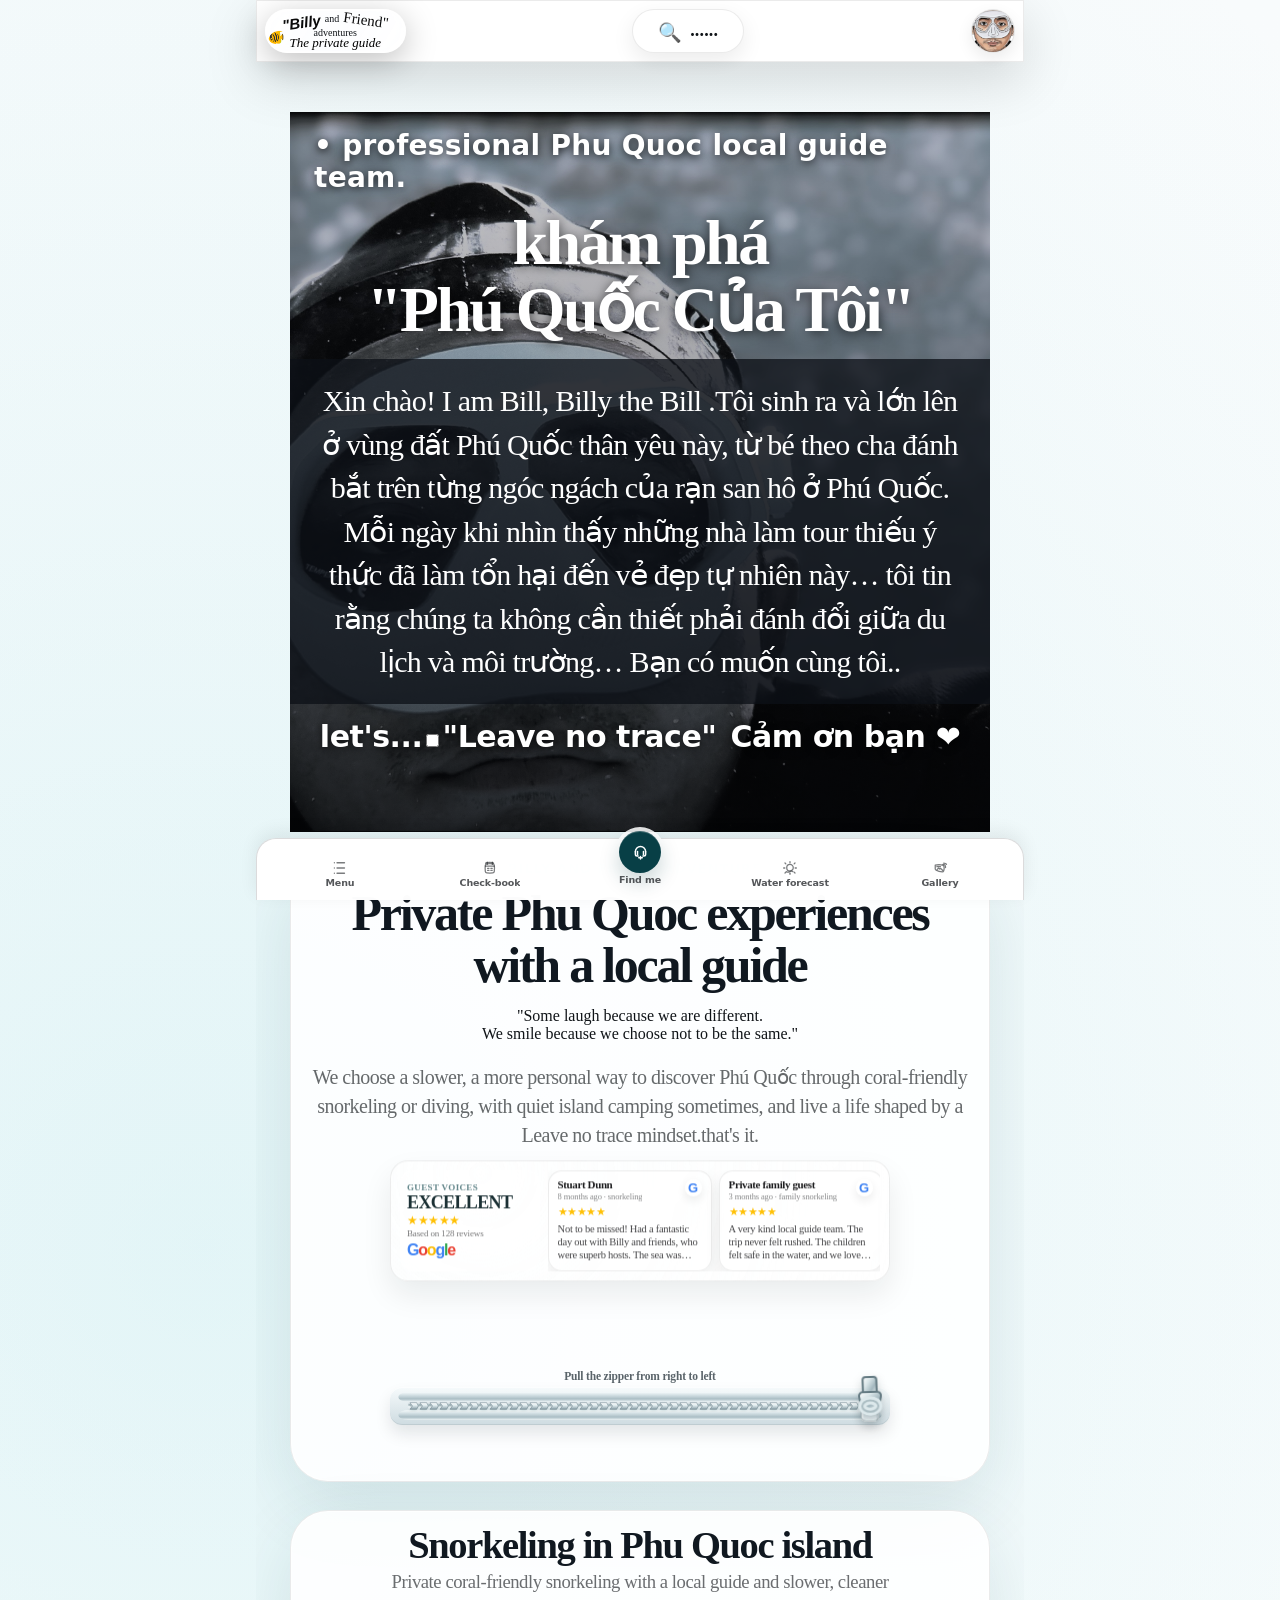
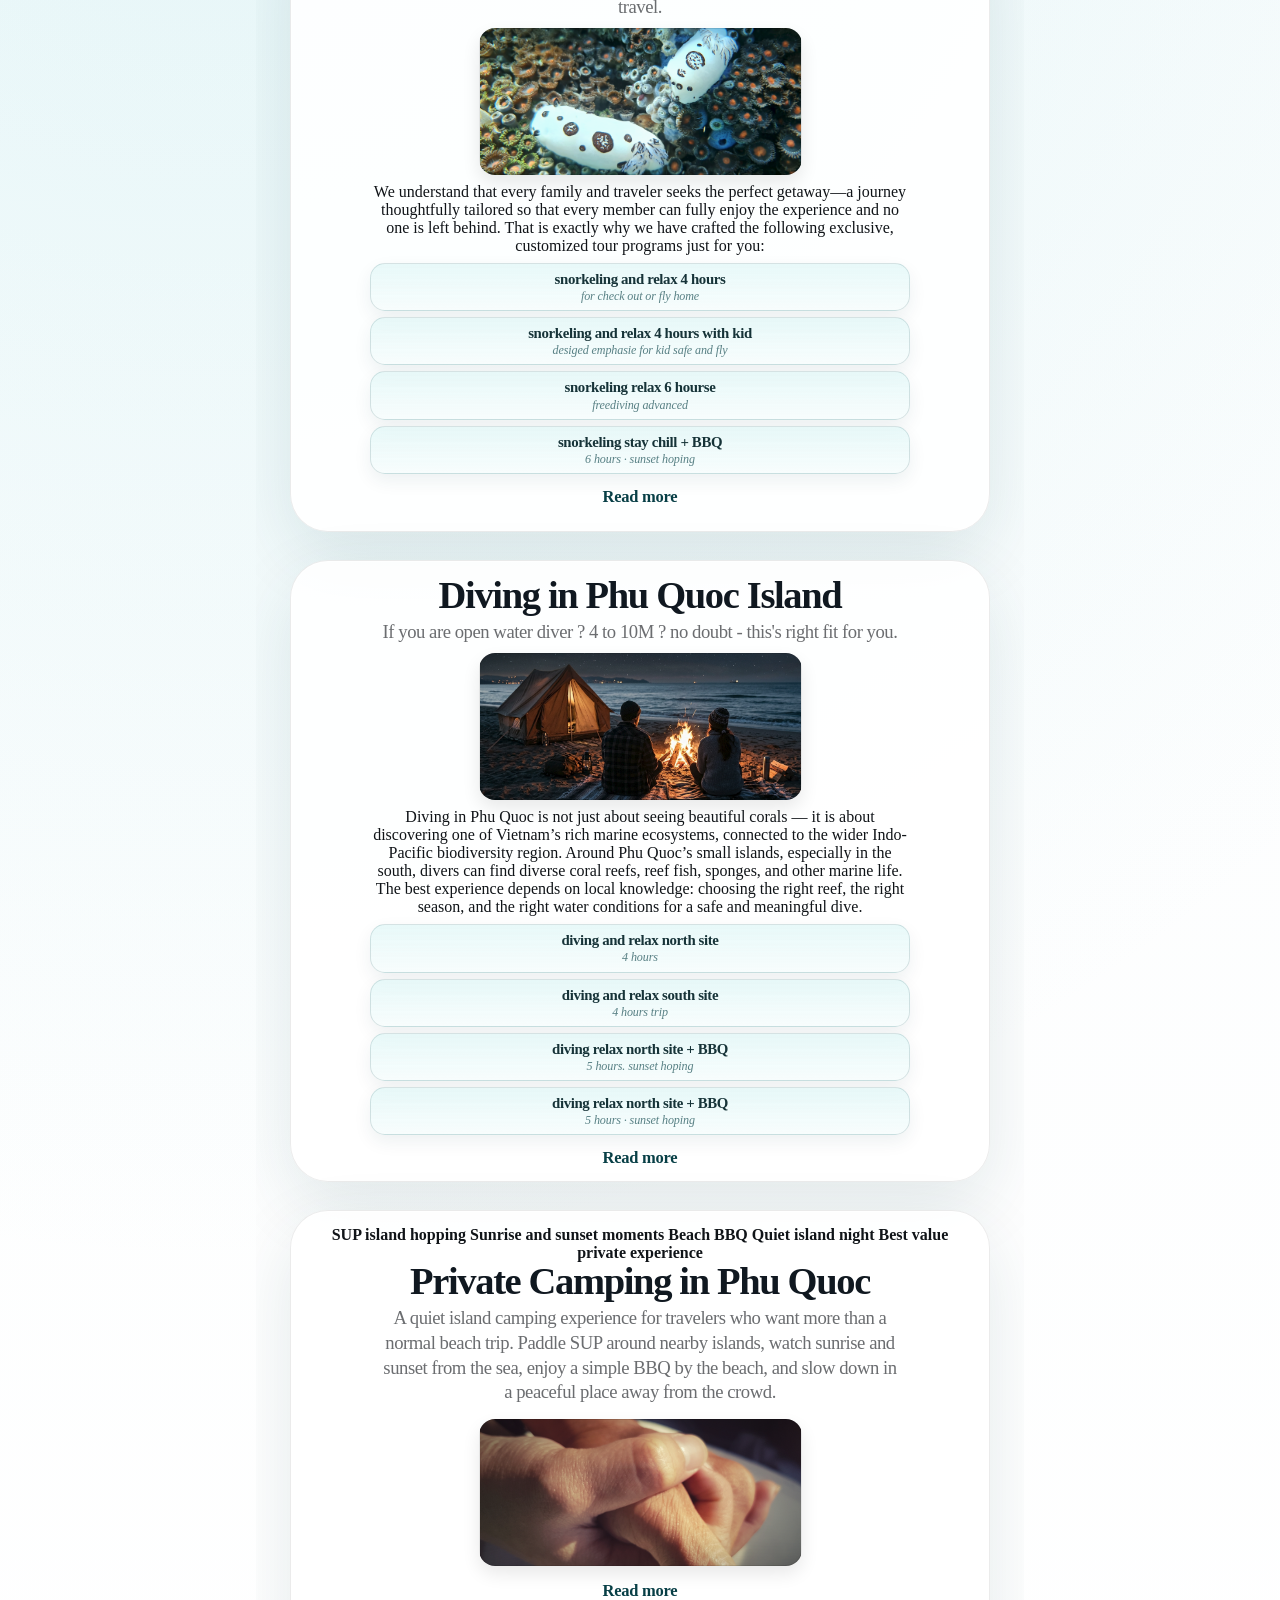
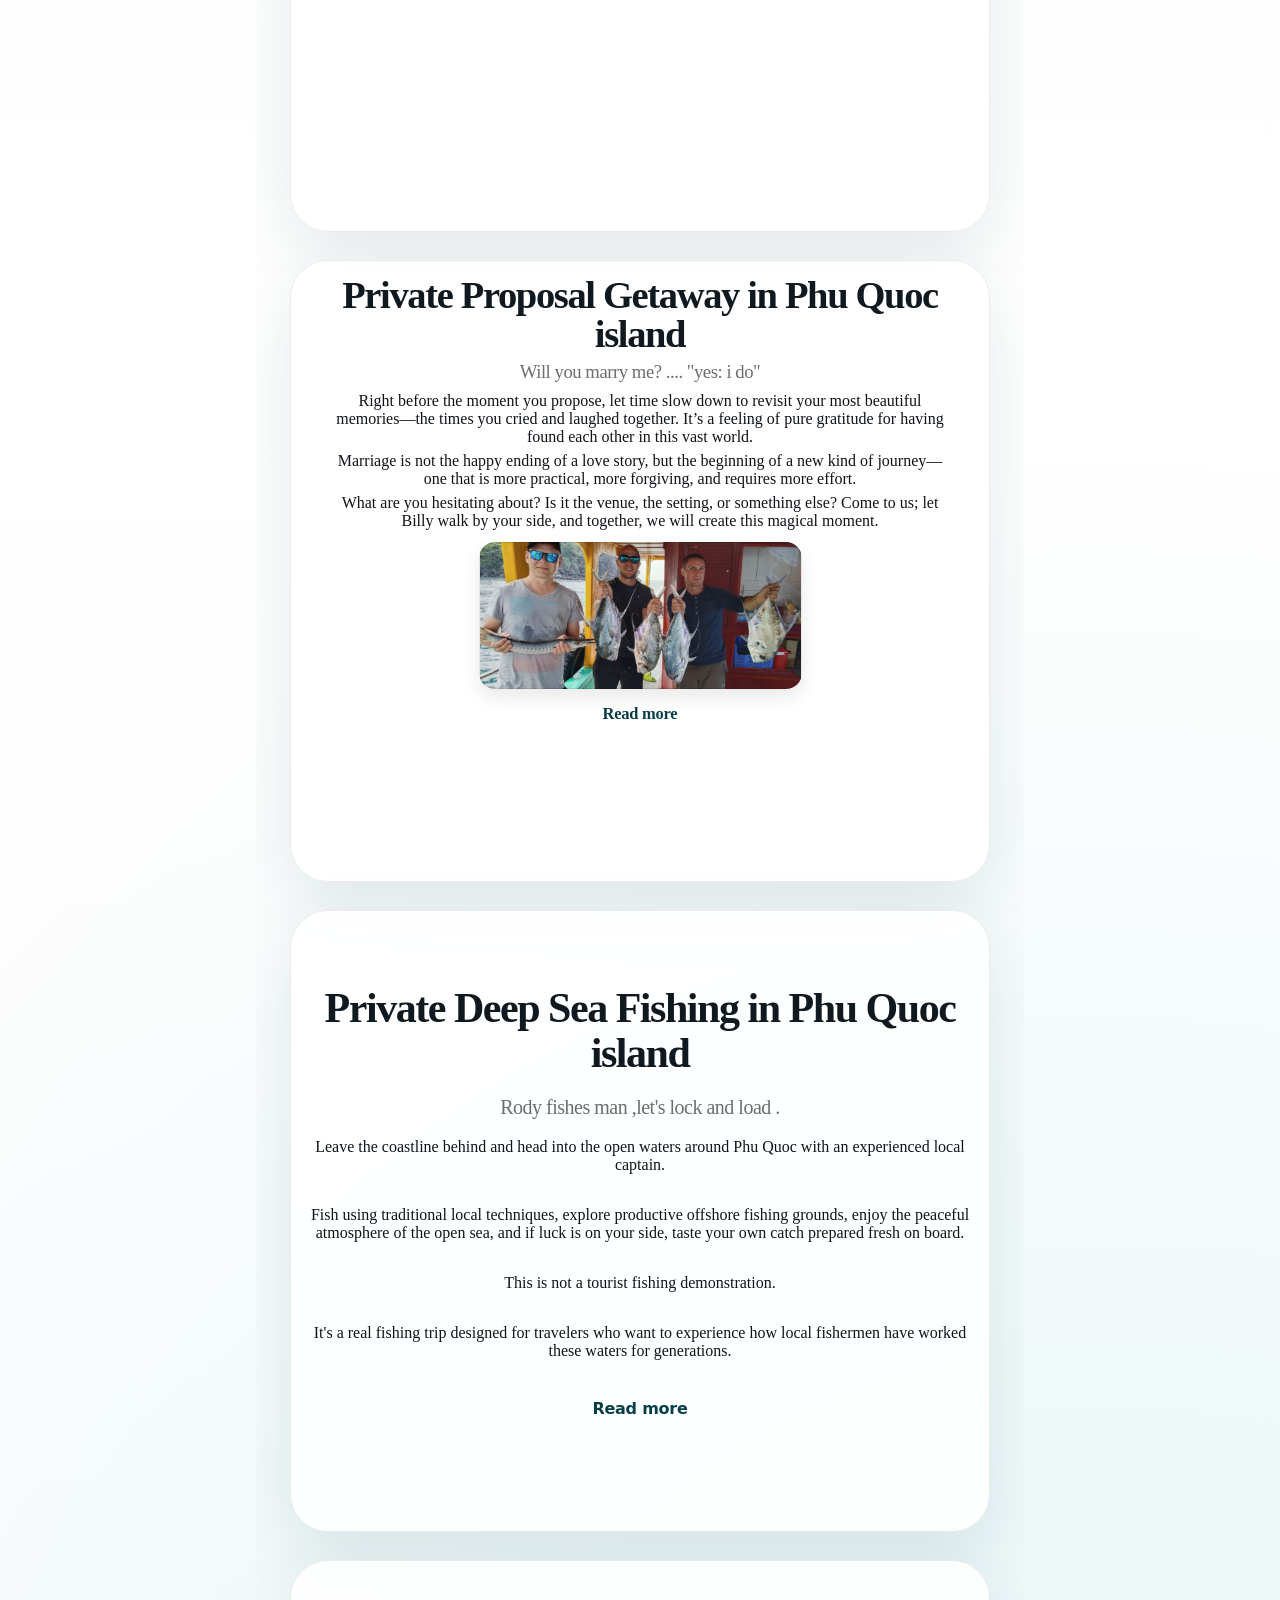
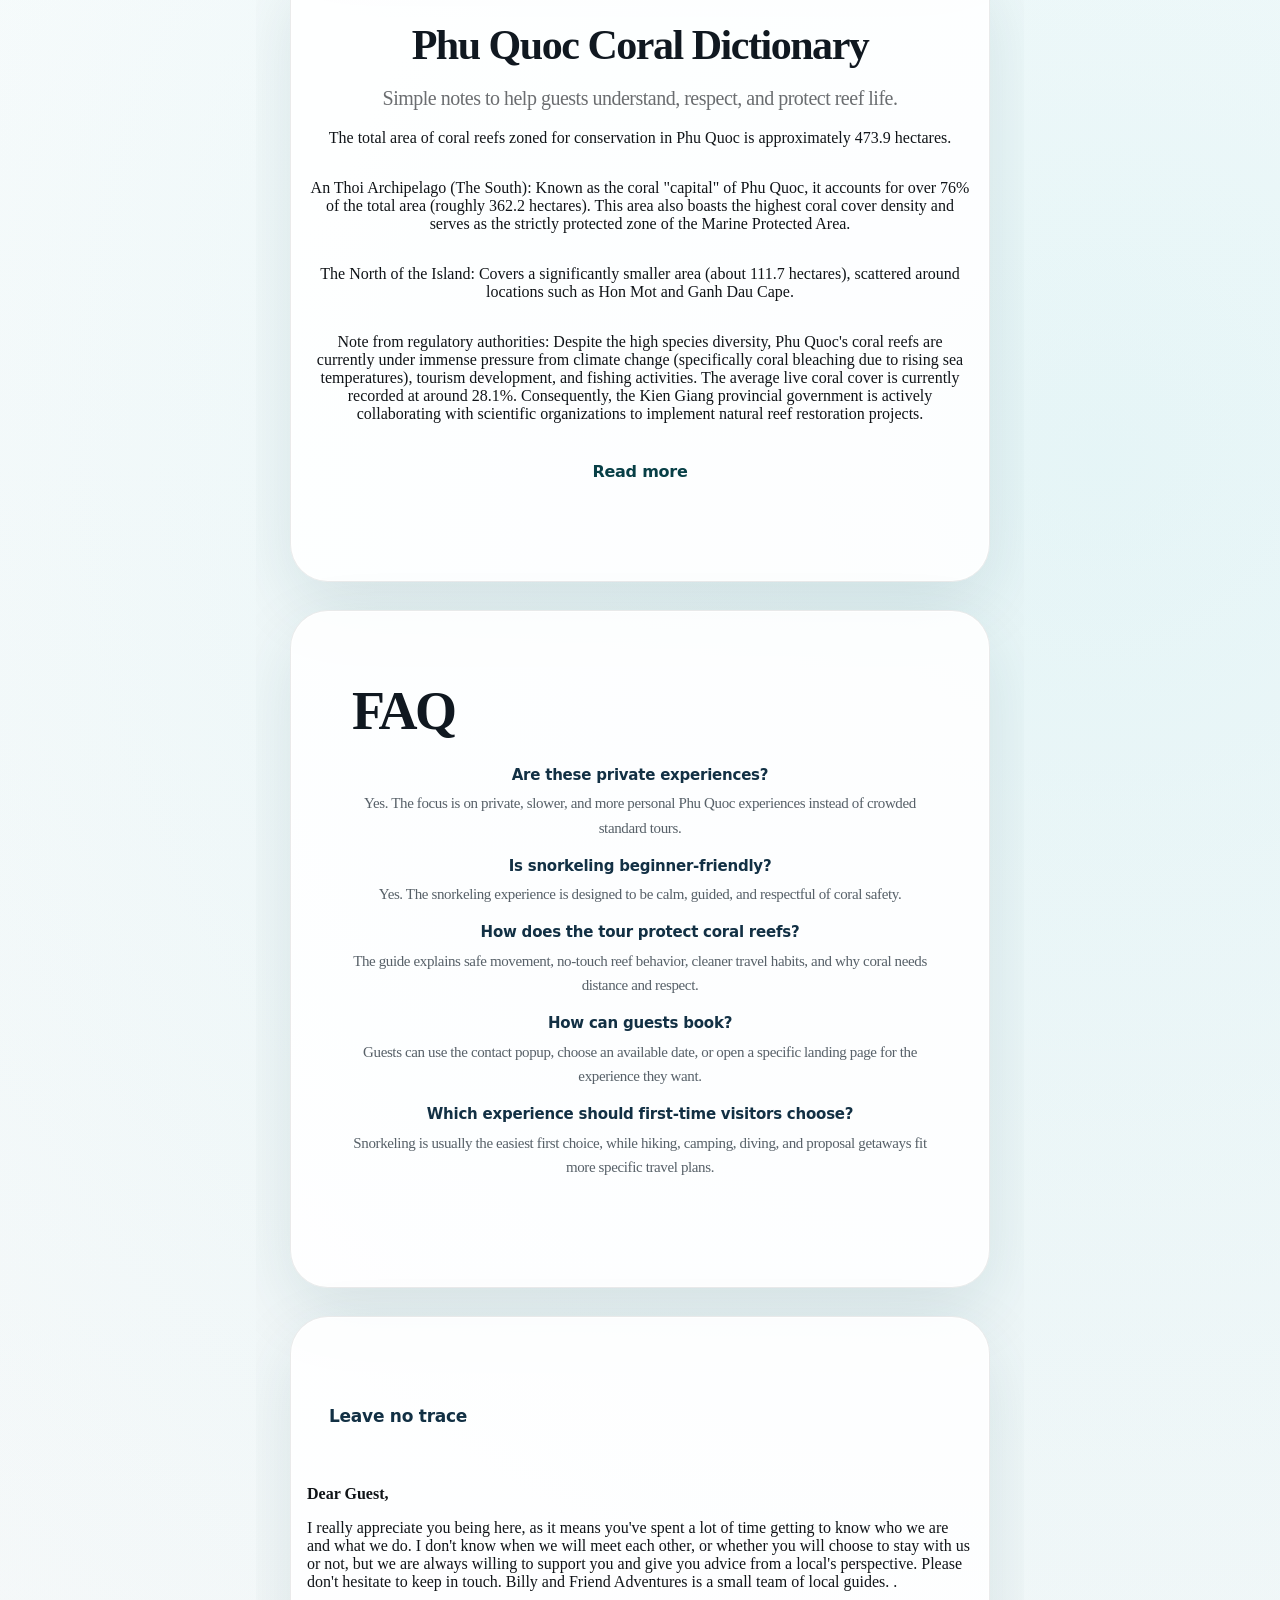
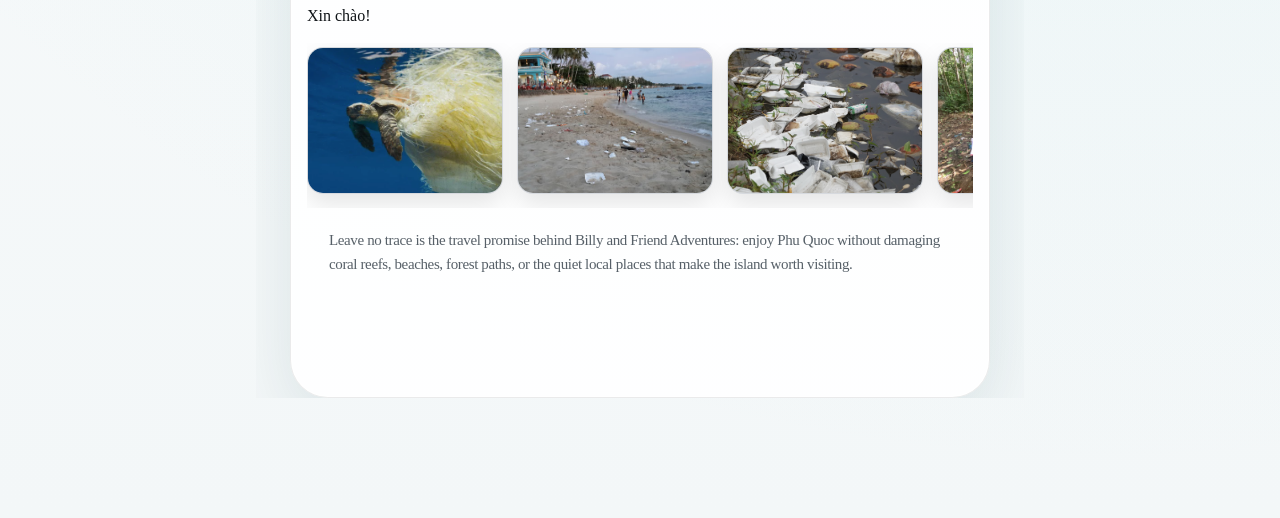
==== commit 2a1d1bb0: "ưgwe" ====
--- a/index.html
+++ b/index.html
@@ -9,6 +9,7 @@
   <link rel="stylesheet" href="./css/card page home/card-01-intro.css">
   <link rel="stylesheet" href="./css/card page home/card-02-service-01.css">
   <link rel="stylesheet" href="./css/modules/18-real-zipper.css">
+  <link rel="stylesheet" href="./css/modules/19-card-02-reviews.css">
   <link rel="stylesheet" href="./css/card page home/card-03-service-02.css">
   <link rel="stylesheet" href="./css/card page home/card-04-service-03.css">
   <link rel="stylesheet" href="./css/card page home/card-05-service-04.css">
--- a/css/modules/18-real-zipper.css
+++ b/css/modules/18-real-zipper.css
@@ -5,22 +5,33 @@
    Rule: no old .mobile-home-feed-card-02-zipper-* ownership here.
 */
 
+.more-stories-section.is-mobile-home-feed-ready .mobile-home-feed-card-02 .mobile-home-feed-card-scroll-02 {
+  position: relative;
+}
+
 .more-stories-section.is-mobile-home-feed-ready .mobile-home-feed-card-02 .real-zipper-module {
   --real-zipper-progress: 0;
+  --real-zipper-bottom-offset: 56px;
   width: min(calc(100% - 36px), 500px);
-  margin: auto auto 15px;
+  margin: 0;
   padding: 0;
-  display: grid;
-  grid-template-rows: minmax(138px, auto) auto;
-  gap: 10px;
-  align-self: center;
+  position: absolute;
+  left: 50%;
+  right: auto;
+  bottom: calc(env(safe-area-inset-bottom, 0px) + var(--real-zipper-bottom-offset));
+  transform: translateX(-50%);
+  display: grid;
+  grid-template-rows: minmax(124px, auto) auto;
+  gap: 7px;
+  align-self: auto;
   perspective: 900px;
   box-sizing: border-box;
+  z-index: 6;
 }
 
 .more-stories-section.is-mobile-home-feed-ready .mobile-home-feed-card-02 .real-zipper-pages {
   position: relative;
-  min-height: 138px;
+  min-height: 124px;
   display: grid;
   place-items: stretch;
   transform-style: preserve-3d;
@@ -29,11 +40,11 @@
 .more-stories-section.is-mobile-home-feed-ready .mobile-home-feed-card-02 .real-zipper-page {
   grid-area: 1 / 1;
   width: 100%;
-  min-height: 138px;
-  padding: 13px 15px 14px;
+  min-height: 124px;
+  padding: 12px 14px 13px;
   display: grid;
   align-content: start;
-  gap: 7px;
+  gap: 6px;
   border: 1px solid rgba(16, 24, 32, 0.10);
   border-radius: 18px;
   background: linear-gradient(135deg, rgba(255, 255, 255, 0.94), rgba(245, 247, 246, 0.88)), #ffffff;
@@ -96,9 +107,9 @@
 
 .more-stories-section.is-mobile-home-feed-ready .mobile-home-feed-card-02 .real-zipper-control {
   width: 100%;
-  min-height: 84px;
-  display: grid;
-  gap: 8px;
+  min-height: 52px;
+  display: grid;
+  gap: 5px;
   touch-action: none;
   user-select: none;
   -webkit-user-select: none;
@@ -111,14 +122,14 @@
 }
 
 .more-stories-section.is-mobile-home-feed-ready .mobile-home-feed-card-02 .real-zipper-control:focus-visible .real-zipper-track {
-  box-shadow: 0 0 0 3px rgba(112, 130, 139, 0.22), 0 16px 30px rgba(24, 39, 47, 0.14);
+  box-shadow: 0 0 0 3px rgba(112, 130, 139, 0.22), 0 12px 22px rgba(24, 39, 47, 0.13);
 }
 
 .more-stories-section.is-mobile-home-feed-ready .mobile-home-feed-card-02 .real-zipper-label {
   color: rgba(44, 57, 64, 0.78);
   font-family: var(--font-ui);
-  font-size: 12px;
-  line-height: 1.1;
+  font-size: 11.5px;
+  line-height: 1.05;
   font-weight: var(--weight-ui, 700);
   letter-spacing: var(--tracking-ui, -0.015em);
   text-align: center;
@@ -127,10 +138,10 @@
 .more-stories-section.is-mobile-home-feed-ready .mobile-home-feed-card-02 .real-zipper-track {
   position: relative;
   width: 100%;
-  height: 64px;
-  border-radius: 18px;
+  height: 38px;
+  border-radius: 12px;
   background: linear-gradient(180deg, rgba(248, 252, 253, 0.95), rgba(204, 218, 224, 0.82)), #d8e2e5;
-  box-shadow: inset 0 1px 0 rgba(255, 255, 255, 0.78), inset 0 -1px 0 rgba(49, 66, 73, 0.13), 0 14px 24px rgba(8, 21, 28, 0.12);
+  box-shadow: inset 0 1px 0 rgba(255, 255, 255, 0.72), inset 0 -1px 0 rgba(49, 66, 73, 0.10), 0 9px 16px rgba(8, 21, 28, 0.10);
   overflow: visible;
   box-sizing: border-box;
   isolation: isolate;
@@ -161,14 +172,14 @@
 
 .more-stories-section.is-mobile-home-feed-ready .mobile-home-feed-card-02 .real-zipper-progress-fill {
   position: absolute;
-  top: 8px;
-  right: 18px;
-  width: calc((100% - 36px) * var(--real-zipper-progress));
-  height: calc(100% - 16px);
+  top: 5px;
+  right: 12px;
+  width: calc((100% - 24px) * var(--real-zipper-progress));
+  height: calc(100% - 10px);
   border-radius: 999px;
-  background: linear-gradient(90deg, rgba(255, 255, 255, 0.30), rgba(125, 148, 157, 0.12)), rgba(255, 255, 255, 0.10);
-  box-shadow: inset 0 1px 0 rgba(255, 255, 255, 0.42), inset 0 -1px 0 rgba(61, 80, 88, 0.08);
-  opacity: calc(0.16 + (var(--real-zipper-progress) * 0.62));
+  background: linear-gradient(90deg, rgba(255, 255, 255, 0.28), rgba(125, 148, 157, 0.10)), rgba(255, 255, 255, 0.08);
+  box-shadow: inset 0 1px 0 rgba(255, 255, 255, 0.38), inset 0 -1px 0 rgba(61, 80, 88, 0.07);
+  opacity: calc(0.14 + (var(--real-zipper-progress) * 0.58));
   transform-origin: right center;
   transition: width 180ms linear, opacity 180ms linear;
   z-index: 2;
@@ -176,20 +187,20 @@
 }
 
 .more-stories-section.is-mobile-home-feed-ready .mobile-home-feed-card-02 .real-zipper-module.is-returning .real-zipper-progress-fill {
-  transition: width 320ms cubic-bezier(0.25, 0.9, 0.25, 1), opacity 320ms cubic-bezier(0.25, 0.9, 0.25, 1);
+  transition: width 300ms cubic-bezier(0.25, 0.9, 0.25, 1), opacity 300ms cubic-bezier(0.25, 0.9, 0.25, 1);
 }
 
 .more-stories-section.is-mobile-home-feed-ready .mobile-home-feed-card-02 .real-zipper-handle {
   position: absolute;
   top: 50%;
-  right: calc(8px + ((100% - 48px) * var(--real-zipper-progress)));
-  width: 44px;
-  height: 60px;
+  right: calc(5px + ((100% - 32px) * var(--real-zipper-progress)));
+  width: 30px;
+  height: 38px;
   padding: 0;
   border: 0;
   background: transparent;
   transform: translateY(-50%);
-  transition: right 180ms linear, transform 180ms ease;
+  transition: right 180ms linear, transform 160ms ease;
   z-index: 5;
   cursor: inherit;
   touch-action: none;
@@ -199,13 +210,13 @@
   content: "";
   position: absolute;
   left: 50%;
-  top: 23px;
-  width: 25px;
-  height: 28px;
-  border-radius: 11px 11px 9px 9px;
+  top: 15px;
+  width: 17px;
+  height: 18px;
+  border-radius: 7px 7px 6px 6px;
   background: linear-gradient(90deg, rgba(255, 255, 255, 0.54) 0 2px, transparent 2px calc(100% - 2px), rgba(42, 61, 69, 0.11) calc(100% - 2px)), linear-gradient(180deg, #f9fdfe 0%, #c8d7dc 48%, #edf4f6 100%);
   border: 1px solid rgba(57, 76, 84, 0.24);
-  box-shadow: 0 7px 13px rgba(12, 27, 35, 0.22), inset 0 1px 0 rgba(255, 255, 255, 0.90), inset 0 -1px 0 rgba(38, 58, 66, 0.14);
+  box-shadow: 0 5px 9px rgba(12, 27, 35, 0.18), inset 0 1px 0 rgba(255, 255, 255, 0.86), inset 0 -1px 0 rgba(38, 58, 66, 0.12);
   transform: translateX(-50%);
   pointer-events: none;
 }
@@ -213,22 +224,22 @@
 .more-stories-section.is-mobile-home-feed-ready .mobile-home-feed-card-02 .real-zipper-puller-svg {
   position: absolute;
   left: 50%;
-  top: -18px;
-  width: 48px;
-  height: 68px;
+  top: -12px;
+  width: 30px;
+  height: 42px;
   display: block;
   overflow: visible;
   transform: translateX(-50%) rotate(-2deg);
-  filter: drop-shadow(0 5px 7px rgba(8, 20, 28, 0.22));
+  filter: drop-shadow(0 4px 5px rgba(8, 20, 28, 0.18));
   pointer-events: none;
 }
 
 .more-stories-section.is-mobile-home-feed-ready .mobile-home-feed-card-02 .real-zipper-control.is-dragging .real-zipper-handle {
-  transform: translateY(-50%) scale(1.04);
+  transform: translateY(-50%) scale(1.035);
 }
 
 .more-stories-section.is-mobile-home-feed-ready .mobile-home-feed-card-02 .real-zipper-module.is-returning .real-zipper-handle {
-  transition: right 320ms cubic-bezier(0.25, 0.9, 0.25, 1), transform 180ms ease;
+  transition: right 300ms cubic-bezier(0.25, 0.9, 0.25, 1), transform 160ms ease;
 }
 
 @keyframes realZipperBookFlip {
--- a/css/modules/19-card-02-reviews.css
+++ b/css/modules/19-card-02-reviews.css
@@ -0,0 +1,254 @@
+/* ✅ MODULE 19 — CARD 02 INLINE REVIEWS
+   JS owner: ./js/ui/card-02-reviews.js
+   Data owner: ./js/modules/gallery-with-us.js
+   Purpose: compact guest review strip in the blank space of Card 02.
+*/
+
+.more-stories-section.is-mobile-home-feed-ready .mobile-home-feed-card-02 .card-02-reviews-inline {
+  position: absolute;
+  left: 50%;
+  top: 58%;
+  width: min(calc(100% - 40px), 500px);
+  transform: translate(-50%, -50%);
+  z-index: 4;
+  box-sizing: border-box;
+  pointer-events: auto;
+}
+
+.more-stories-section.is-mobile-home-feed-ready .mobile-home-feed-card-02 .card-02-reviews-shell {
+  display: grid;
+  grid-template-columns: minmax(92px, 0.42fr) minmax(0, 1fr);
+  gap: 8px;
+  align-items: stretch;
+  padding: 9px;
+  border: 1px solid rgba(5, 6, 8, 0.07);
+  border-radius: 18px;
+  background:
+    radial-gradient(circle at 18% 10%, rgba(255, 255, 255, 0.96), rgba(255, 255, 255, 0.76) 40%, rgba(255, 255, 255, 0.92) 100%),
+    linear-gradient(135deg, rgba(238, 248, 249, 0.72), rgba(255, 255, 255, 0.86));
+  box-shadow: 0 14px 30px rgba(8, 21, 28, 0.08);
+  backdrop-filter: blur(8px);
+  -webkit-backdrop-filter: blur(8px);
+  box-sizing: border-box;
+}
+
+.more-stories-section.is-mobile-home-feed-ready .mobile-home-feed-card-02 .card-02-reviews-summary {
+  min-width: 0;
+  display: grid;
+  align-content: center;
+  justify-items: start;
+  gap: 2px;
+  padding: 6px 7px;
+  border-radius: 14px;
+  background: rgba(255, 255, 255, 0.68);
+  box-shadow: inset 0 1px 0 rgba(255, 255, 255, 0.76);
+}
+
+.more-stories-section.is-mobile-home-feed-ready .mobile-home-feed-card-02 .card-02-reviews-eyebrow {
+  margin: 0;
+  color: rgba(8, 63, 70, 0.62);
+  font-family: var(--font-ui);
+  font-size: 9px;
+  line-height: 1.05;
+  font-weight: var(--weight-ui, 700);
+  letter-spacing: 0.04em;
+  text-transform: uppercase;
+}
+
+.more-stories-section.is-mobile-home-feed-ready .mobile-home-feed-card-02 .card-02-reviews-title {
+  margin: 0;
+  color: rgba(9, 31, 36, 0.92);
+  font-family: var(--font-ui);
+  font-size: clamp(13px, 3.4vw, 18px);
+  line-height: 0.98;
+  font-weight: var(--weight-ui-strong, 850);
+  letter-spacing: var(--tracking-title, -0.035em);
+}
+
+.more-stories-section.is-mobile-home-feed-ready .mobile-home-feed-card-02 .card-02-reviews-summary-stars,
+.more-stories-section.is-mobile-home-feed-ready .mobile-home-feed-card-02 .card-02-reviews-stars {
+  color: #ffc107;
+  line-height: 1;
+  letter-spacing: -0.04em;
+}
+
+.more-stories-section.is-mobile-home-feed-ready .mobile-home-feed-card-02 .card-02-reviews-summary-stars {
+  font-size: 12px;
+}
+
+.more-stories-section.is-mobile-home-feed-ready .mobile-home-feed-card-02 .card-02-reviews-count {
+  margin: 0;
+  color: rgba(5, 6, 8, 0.54);
+  font-family: var(--font-ui);
+  font-size: 9px;
+  line-height: 1.12;
+  font-weight: var(--weight-body, 500);
+  letter-spacing: var(--tracking-ui, -0.015em);
+}
+
+.more-stories-section.is-mobile-home-feed-ready .mobile-home-feed-card-02 .card-02-reviews-google-mark {
+  display: inline-flex;
+  margin-top: 2px;
+  font-family: var(--font-google-mark, Arial, Helvetica, sans-serif);
+  font-size: 16px;
+  line-height: 1;
+  font-weight: var(--weight-ui, 700);
+  letter-spacing: -0.075em;
+}
+
+.more-stories-section.is-mobile-home-feed-ready .mobile-home-feed-card-02 .card-02-reviews-google-mark .g-blue,
+.more-stories-section.is-mobile-home-feed-ready .mobile-home-feed-card-02 .card-02-reviews-source {
+  color: #4285f4;
+}
+
+.more-stories-section.is-mobile-home-feed-ready .mobile-home-feed-card-02 .card-02-reviews-google-mark .g-red {
+  color: #ea4335;
+}
+
+.more-stories-section.is-mobile-home-feed-ready .mobile-home-feed-card-02 .card-02-reviews-google-mark .g-yellow {
+  color: #fbbc05;
+}
+
+.more-stories-section.is-mobile-home-feed-ready .mobile-home-feed-card-02 .card-02-reviews-google-mark .g-green {
+  color: #34a853;
+}
+
+.more-stories-section.is-mobile-home-feed-ready .mobile-home-feed-card-02 .card-02-reviews-track {
+  min-width: 0;
+  display: grid;
+  grid-auto-flow: column;
+  grid-auto-columns: minmax(164px, 78%);
+  gap: 7px;
+  overflow-x: auto;
+  overflow-y: hidden;
+  overscroll-behavior-x: contain;
+  scroll-snap-type: x mandatory;
+  -webkit-overflow-scrolling: touch;
+  scrollbar-width: none;
+}
+
+.more-stories-section.is-mobile-home-feed-ready .mobile-home-feed-card-02 .card-02-reviews-track::-webkit-scrollbar {
+  display: none;
+}
+
+.more-stories-section.is-mobile-home-feed-ready .mobile-home-feed-card-02 .card-02-reviews-card {
+  min-width: 0;
+  padding: 8px 9px 9px;
+  border: 1px solid rgba(5, 6, 8, 0.07);
+  border-radius: 14px;
+  background: rgba(255, 255, 255, 0.76);
+  box-shadow: 0 7px 16px rgba(5, 6, 8, 0.07);
+  scroll-snap-align: start;
+  box-sizing: border-box;
+}
+
+.more-stories-section.is-mobile-home-feed-ready .mobile-home-feed-card-02 .card-02-reviews-card-head {
+  display: flex;
+  align-items: flex-start;
+  justify-content: space-between;
+  gap: 7px;
+  margin-bottom: 4px;
+}
+
+.more-stories-section.is-mobile-home-feed-ready .mobile-home-feed-card-02 .card-02-reviews-identity {
+  min-width: 0;
+}
+
+.more-stories-section.is-mobile-home-feed-ready .mobile-home-feed-card-02 .card-02-reviews-name {
+  margin: 0 0 2px;
+  color: rgba(5, 6, 8, 0.90);
+  font-family: var(--font-ui);
+  font-size: 11px;
+  line-height: 1.08;
+  font-weight: var(--weight-ui-strong, 850);
+  letter-spacing: var(--tracking-title, -0.035em);
+  white-space: nowrap;
+  overflow: hidden;
+  text-overflow: ellipsis;
+}
+
+.more-stories-section.is-mobile-home-feed-ready .mobile-home-feed-card-02 .card-02-reviews-meta {
+  margin: 0;
+  color: rgba(5, 6, 8, 0.48);
+  font-family: var(--font-ui);
+  font-size: 8.5px;
+  line-height: 1.1;
+  font-weight: var(--weight-body, 500);
+  letter-spacing: var(--tracking-ui, -0.015em);
+  white-space: nowrap;
+  overflow: hidden;
+  text-overflow: ellipsis;
+}
+
+.more-stories-section.is-mobile-home-feed-ready .mobile-home-feed-card-02 .card-02-reviews-source {
+  flex: 0 0 auto;
+  width: 17px;
+  height: 17px;
+  border-radius: 999px;
+  display: inline-flex;
+  align-items: center;
+  justify-content: center;
+  background: rgba(255, 255, 255, 0.88);
+  font-family: var(--font-google-mark, Arial, Helvetica, sans-serif);
+  font-size: 13px;
+  font-weight: var(--weight-ui-strong, 850);
+  box-shadow: 0 4px 10px rgba(5, 6, 8, 0.08);
+}
+
+.more-stories-section.is-mobile-home-feed-ready .mobile-home-feed-card-02 .card-02-reviews-stars {
+  margin: 0 0 5px;
+  font-size: 11px;
+}
+
+.more-stories-section.is-mobile-home-feed-ready .mobile-home-feed-card-02 .card-02-reviews-quote {
+  margin: 0;
+  color: rgba(5, 6, 8, 0.74);
+  font-family: var(--font-body);
+  font-size: 10.5px;
+  line-height: 1.24;
+  font-weight: var(--weight-body, 500);
+  letter-spacing: var(--tracking-body, -0.025em);
+  display: -webkit-box;
+  -webkit-box-orient: vertical;
+  -webkit-line-clamp: 3;
+  overflow: hidden;
+}
+
+.more-stories-section.is-mobile-home-feed-ready .mobile-home-feed-card-02 .real-zipper-module.is-real-zipper-open ~ .card-02-reviews-inline,
+.more-stories-section.is-mobile-home-feed-ready .mobile-home-feed-card-02 .real-zipper-module[data-real-zipper-step]:not([data-real-zipper-step="0"]) ~ .card-02-reviews-inline {
+  opacity: 0;
+  visibility: hidden;
+  pointer-events: none;
+  transition: opacity 160ms ease, visibility 160ms ease;
+}
+
+@media (max-height: 720px) {
+  .more-stories-section.is-mobile-home-feed-ready .mobile-home-feed-card-02 .card-02-reviews-inline {
+    top: 57%;
+  }
+
+  .more-stories-section.is-mobile-home-feed-ready .mobile-home-feed-card-02 .card-02-reviews-shell {
+    padding: 8px;
+  }
+
+  .more-stories-section.is-mobile-home-feed-ready .mobile-home-feed-card-02 .card-02-reviews-track {
+    grid-auto-columns: minmax(152px, 82%);
+  }
+}
+
+@media (max-width: 380px) {
+  .more-stories-section.is-mobile-home-feed-ready .mobile-home-feed-card-02 .card-02-reviews-inline {
+    width: min(calc(100% - 34px), 500px);
+  }
+
+  .more-stories-section.is-mobile-home-feed-ready .mobile-home-feed-card-02 .card-02-reviews-shell {
+    grid-template-columns: 86px minmax(0, 1fr);
+  }
+}
+
+@media (prefers-reduced-motion: reduce) {
+  .more-stories-section.is-mobile-home-feed-ready .mobile-home-feed-card-02 .card-02-reviews-inline,
+  .more-stories-section.is-mobile-home-feed-ready .mobile-home-feed-card-02 .card-02-reviews-card {
+    transition: none;
+  }
+}
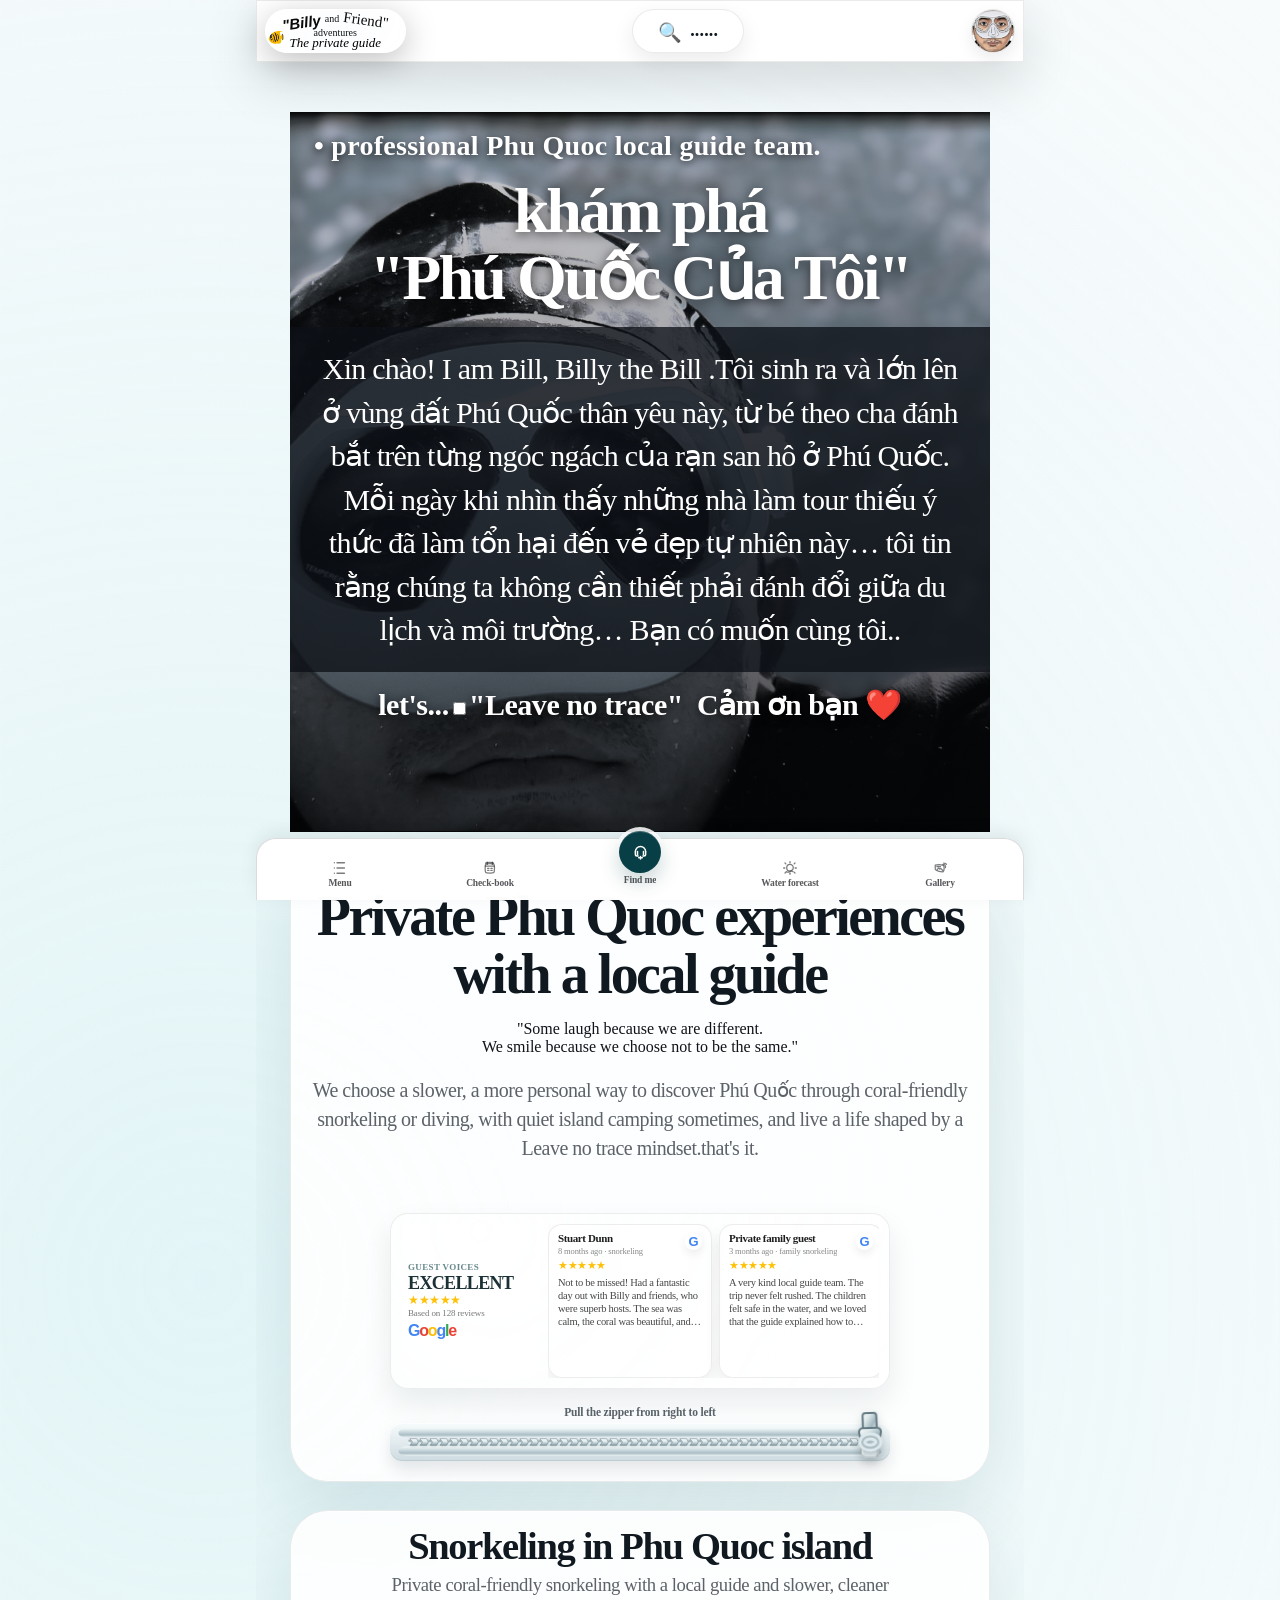
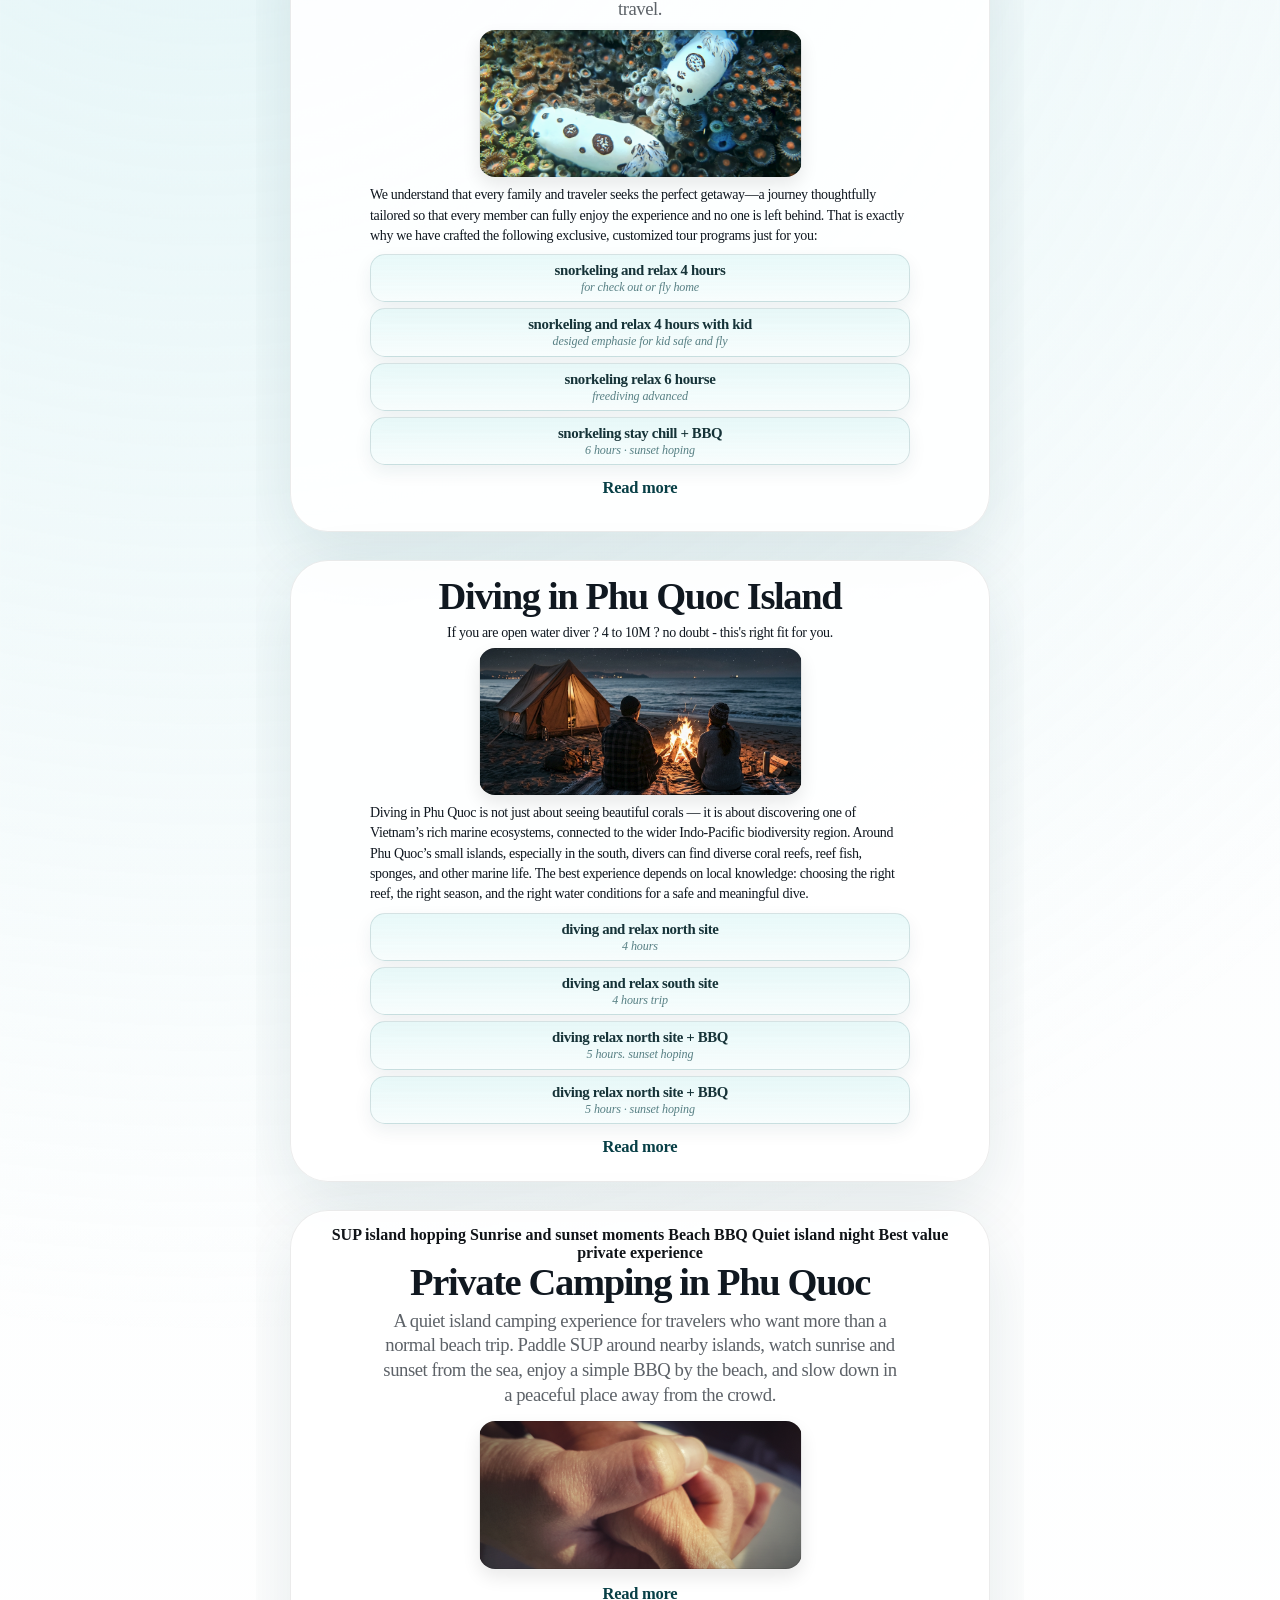
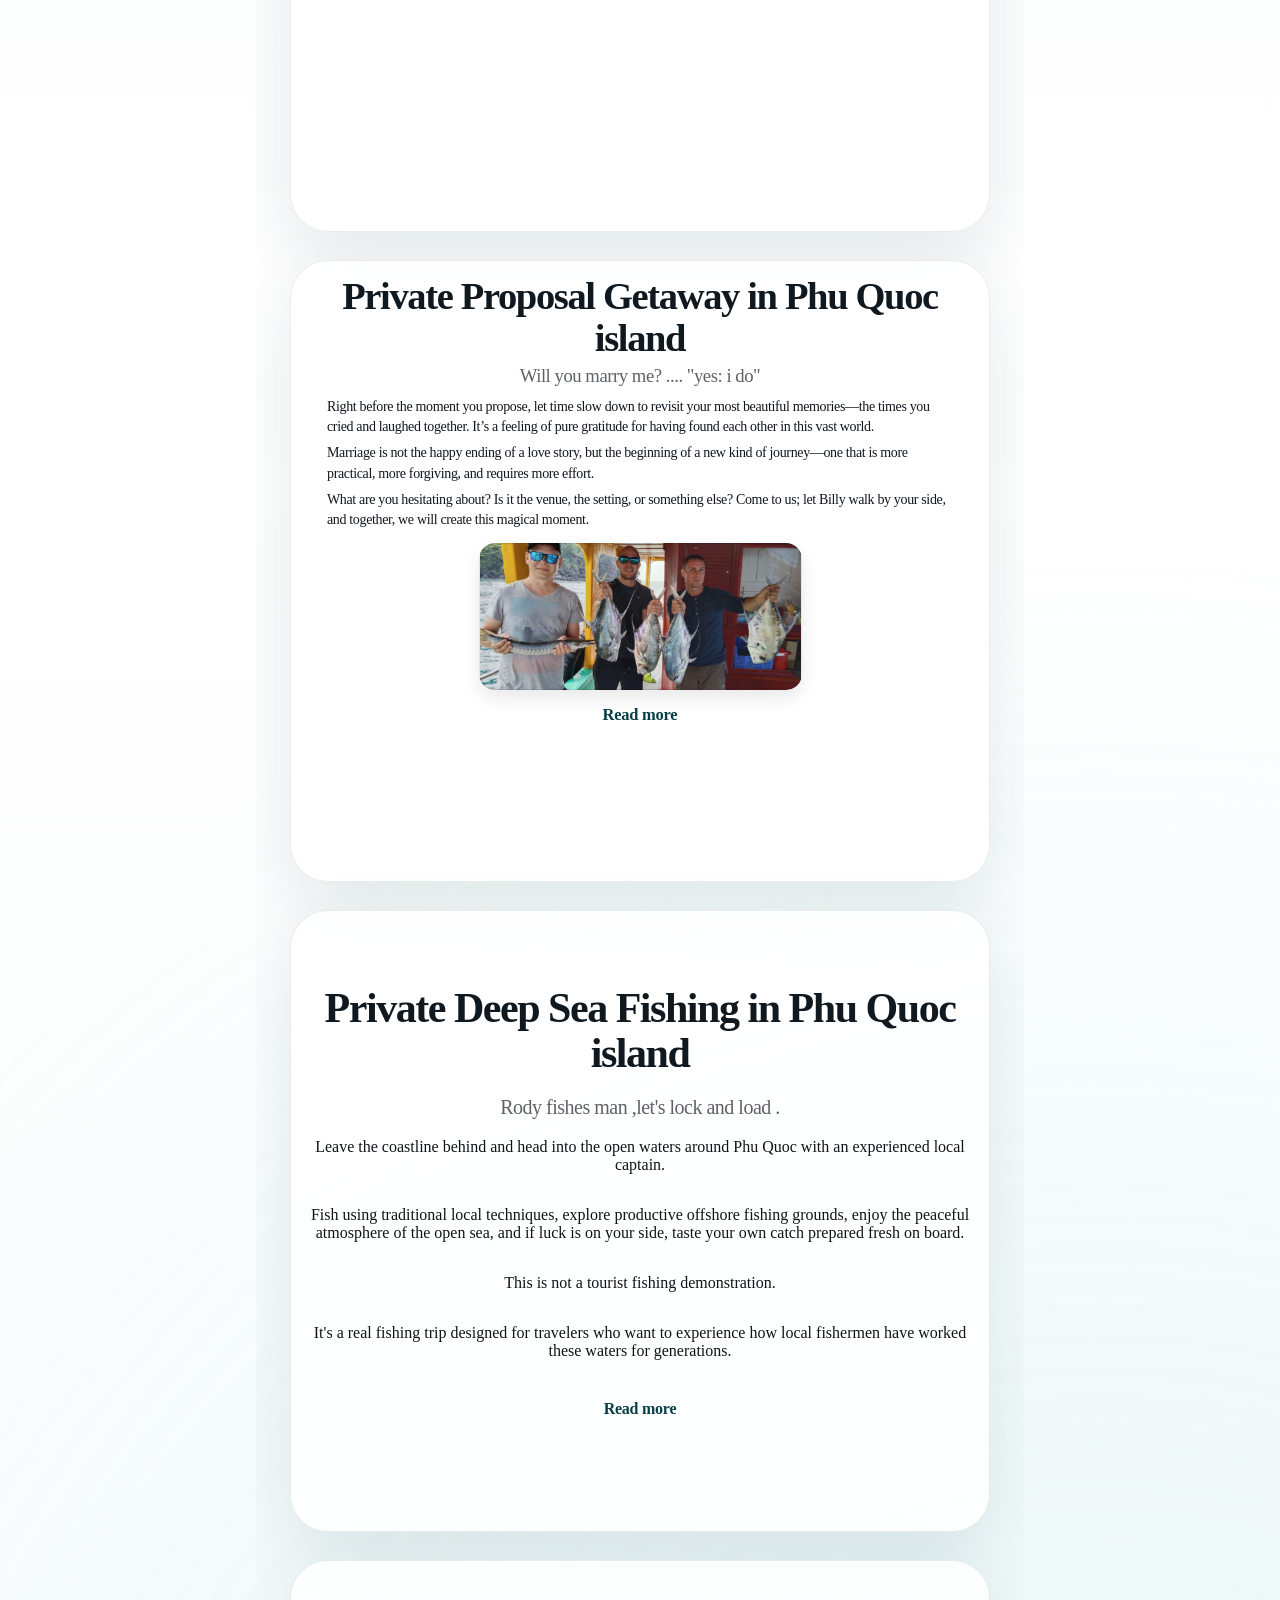
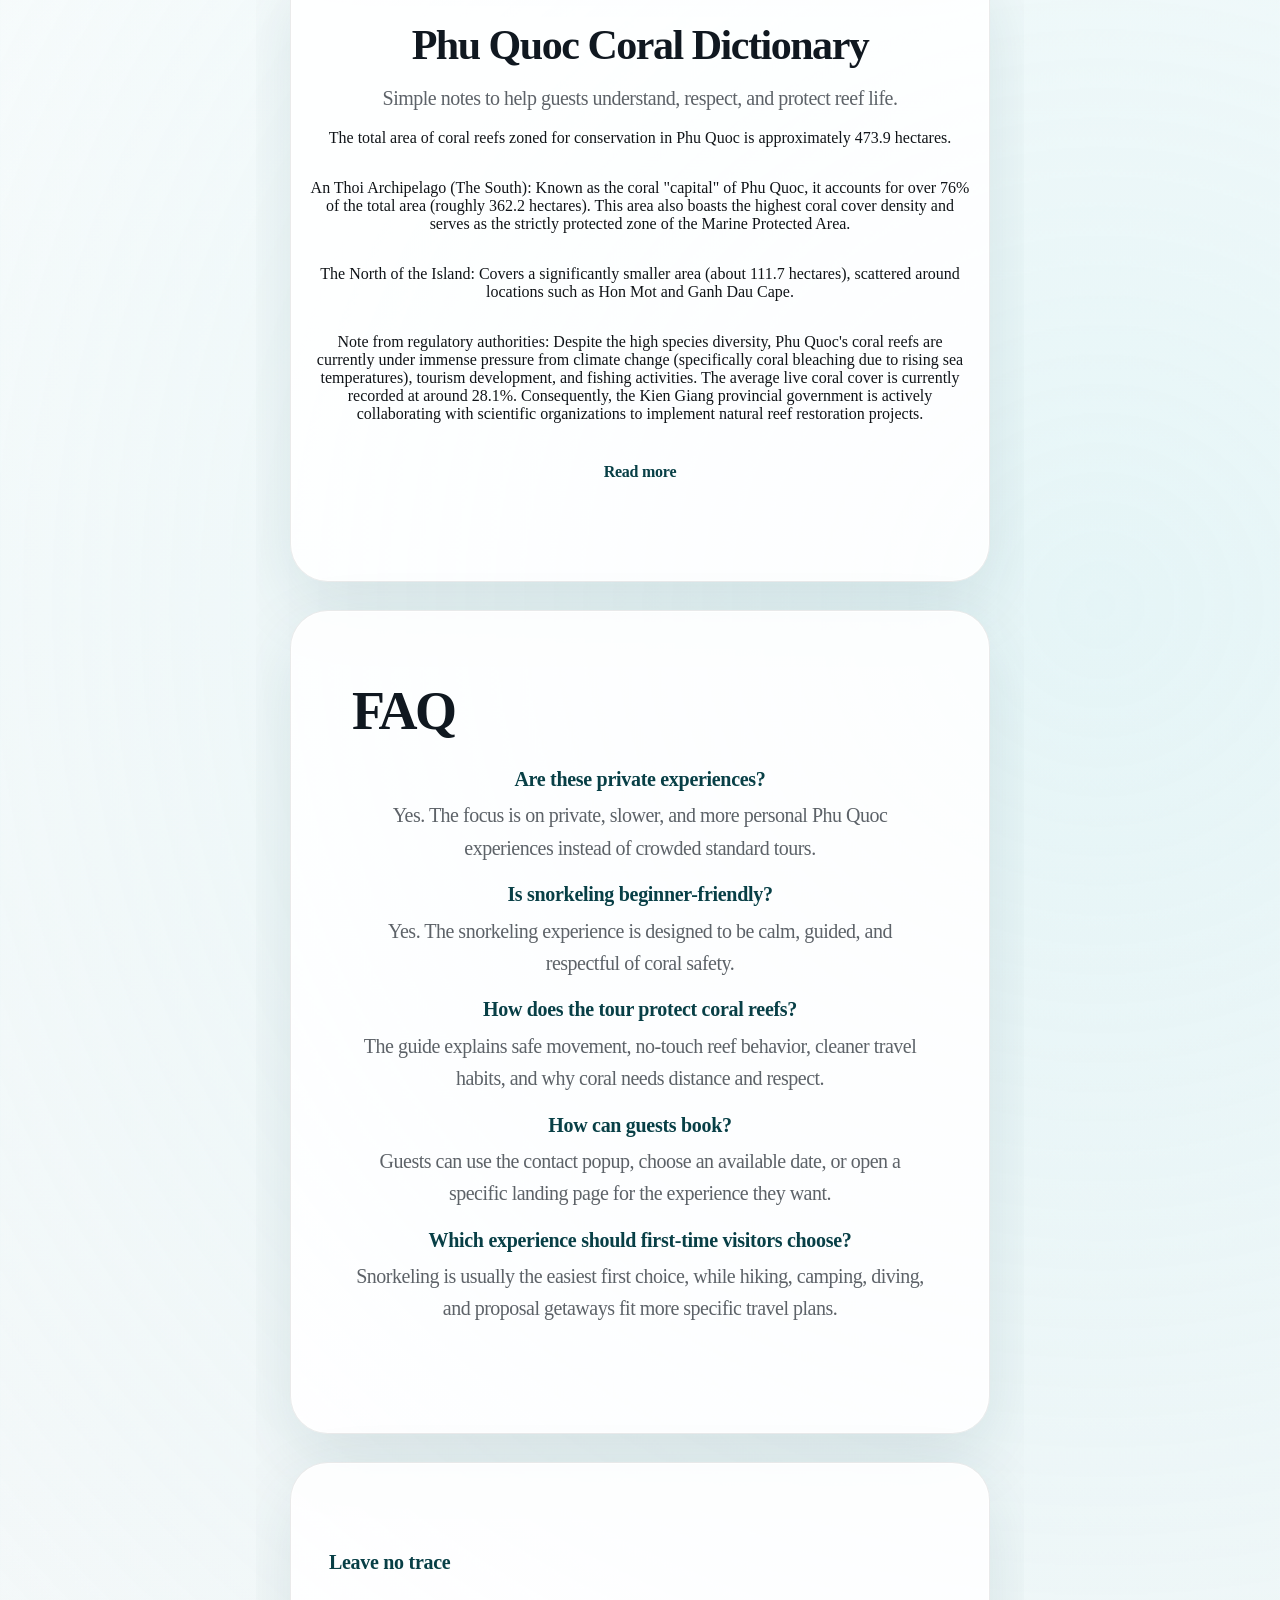
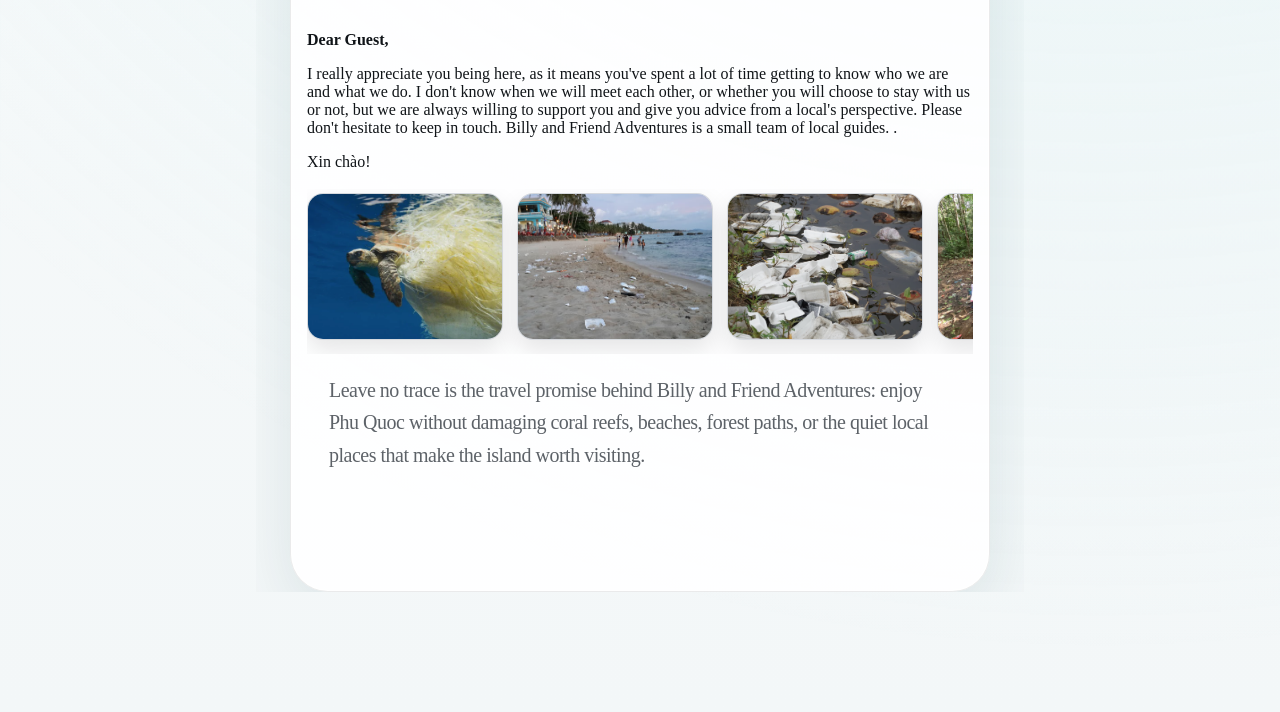
==== commit 1550a73e: "vv" ====
--- a/index.html
+++ b/index.html
@@ -5,6 +5,7 @@
   <meta name="viewport" content="width=device-width, initial-scale=1.0">
   <title>Coral Tour</title>
   <link rel="stylesheet" href="./css/modules/00-display-shell.css">
+  <link rel="stylesheet" href="./css/modules/02-typography-system.css">
   <link rel="stylesheet" href="./css/home-hero-tour-popup.css">
   <link rel="stylesheet" href="./css/card page home/card-01-intro.css">
   <link rel="stylesheet" href="./css/card page home/card-02-service-01.css">
--- a/css/modules/02-typography-system.css
+++ b/css/modules/02-typography-system.css
@@ -0,0 +1,215 @@
+/*
+  ✅ MODULE 02 — TYPOGRAPHY SYSTEM
+
+  Purpose:
+  - Project-wide typography source of truth.
+  - Defines semantic font tokens, type scale, line-height, letter-spacing, and weight tokens.
+  - Component CSS should consume these tokens instead of hardcoding font-family values.
+
+  DEBUG FONT MODE — NO FALLBACK STACKS:
+  - Font tokens intentionally use a single named font only.
+  - Purpose: make it easier to detect which module is using which typography token in DevTools.
+  - If a module displays the wrong typography, inspect its computed font-family and trace the token.
+  - Fallback stacks are intentionally removed for debugging clarity.
+
+  Font token groups:
+  - Display / editorial serif:
+    --font-display: major hero titles, card titles, editorial headings.
+    --font-serif: generic serif token when a module needs serif semantics.
+    --font-body: default body/story/copy text.
+
+  Body role map inside font loại 3:
+  - FONT 3.1 / .type-font-3-1 / .type-body-intro:
+    Intro/explanation nổi bật, larger softer paragraph, usually used for featured intro copy.
+  - FONT 3.2 / .type-font-3-2 / .type-body-paragraph:
+    Normal paragraph, standard readable paragraph under a heading or inside long content.
+
+  UI / control sans:
+  - --font-ui: controls, menus, footer, calendar, chips, generic UI text.
+  - --font-label: labels, badges, tag text, kicker text.
+  - --font-button: button text.
+  - --font-number: numbers, counts, calendar dates, prices.
+  - --font-logo: text logo or brand mark when logo is text-based.
+  - --font-google-mark: Google-style neutral mark text only.
+
+  Ownership:
+  - Owns font-family tokens, type scale tokens, line-height tokens, letter-spacing tokens, weight tokens.
+  - Does not own component layout, width, z-index, image paths, popup state, or JS behavior.
+
+  Import order:
+  - Import after ./css/modules/00-display-shell.css and before component/card CSS.
+*/
+
+:root {
+  /* Font families — debug mode: intentionally no fallback stacks */
+  --font-display: Georgia; /* loại 1 */
+  --font-serif: Georgia; /* loại 2 */
+  --font-body: Georgia; /* loại 3 */
+  --font-ui: "Poppins"; /* loại 4 */
+  --font-label: "Poppins"; /* loại 5 */
+  --font-button: "Poppins"; /* loại 6 */
+  --font-number: "Poppins"; /* loại 7 */
+  --font-logo: "Poppins"; /* loại 8 */
+  --font-google-mark: Arial; /* loại 9 */
+
+  /* Brand text colors */
+  --type-ink: #101820;
+  --type-ink-soft: rgba(16, 24, 32, 0.68);
+  --type-ink-muted: rgba(16, 24, 32, 0.54);
+  --type-ink-inverse: #ffffff;
+  --type-accent: #083f46;
+  --type-accent-soft: rgba(8, 63, 70, 0.72);
+
+  /* Display scale — hero/card/major module titles */
+  --type-display-xl: clamp(38px, 10vw, 64px);
+  --type-display-lg: clamp(31px, 8.8vw, 56px);
+  --type-display-md: clamp(24px, 7vw, 42px);
+  --type-display-sm: clamp(19px, 5.3vw, 27px);
+
+  /* UI scale — controls, footer, calendar, chips, labels */
+  --type-ui-lg: clamp(18px, 4.8vw, 32px);
+  --type-ui-md: clamp(15px, 3.9vw, 20px);
+  --type-ui-sm: 13px;
+  --type-ui-xs: 11px;
+  --type-ui-xxs: 9.5px;
+
+  /* Body scale — story/copy/description */
+  --type-body-lg: clamp(18px, 4.8vw, 32px);
+  --type-body-md: clamp(15px, 3.9vw, 20px);
+  --type-body-sm: 14px;
+  --type-body-xs: 12px;
+
+  /* Body role scale inside FONT 3 / --font-body */
+  --font-3-1-family: var(--font-body);
+  --font-3-1-size: var(--type-body-md);
+  --font-3-1-line: var(--line-body-loose);
+  --font-3-1-weight: var(--weight-body);
+  --font-3-1-tracking: var(--tracking-body);
+  --font-3-1-color: var(--type-ink-soft);
+  --font-3-1-align: center;
+
+  --font-3-2-family: var(--font-body);
+  --font-3-2-size: var(--type-body-sm);
+  --font-3-2-line: var(--line-body);
+  --font-3-2-weight: var(--weight-body);
+  --font-3-2-tracking: var(--tracking-body);
+  --font-3-2-color: var(--type-ink);
+  --font-3-2-align: left;
+
+  /* Line-height tokens */
+  --line-display-tight: 0.98;
+  --line-display: 1.04;
+  --line-title: 1.08;
+  --line-body: 1.45;
+  --line-body-loose: 1.62;
+  --line-ui: 1.15;
+  --line-caption: 1.25;
+
+  /* Letter-spacing tokens */
+  --tracking-display-tight: -0.055em;
+  --tracking-display: -0.045em;
+  --tracking-title: -0.035em;
+  --tracking-body: -0.025em;
+  --tracking-ui: -0.015em;
+  --tracking-label: 0.01em;
+  --tracking-kicker: 0.08em;
+
+  /* Weight tokens */
+  --weight-display: 900;
+  --weight-title: 760;
+  --weight-ui-strong: 850;
+  --weight-ui: 700;
+  --weight-body: 500;
+  --weight-body-strong: 650;
+}
+
+html {
+  font-family: var(--font-body);
+  color: var(--type-ink);
+  text-rendering: optimizeLegibility;
+  -webkit-font-smoothing: antialiased;
+  -moz-osx-font-smoothing: grayscale;
+}
+
+body,
+button,
+input,
+textarea,
+select {
+  font-family: inherit;
+}
+
+button,
+input,
+textarea,
+select,
+[role="button"] {
+  font-family: var(--font-ui);
+}
+
+/* Reusable semantic helpers for future landing pages/modules. */
+.type-display-xl {
+  font-family: var(--font-display);
+  font-size: var(--type-display-xl);
+  line-height: var(--line-display-tight);
+  font-weight: var(--weight-display);
+  letter-spacing: var(--tracking-display-tight);
+}
+
+.type-display-lg {
+  font-family: var(--font-display);
+  font-size: var(--type-display-lg);
+  line-height: var(--line-display-tight);
+  font-weight: var(--weight-display);
+  letter-spacing: var(--tracking-display-tight);
+}
+
+.type-display-md {
+  font-family: var(--font-display);
+  font-size: var(--type-display-md);
+  line-height: var(--line-title);
+  font-weight: var(--weight-display);
+  letter-spacing: var(--tracking-title);
+}
+
+.type-body {
+  font-family: var(--font-body);
+  font-size: var(--type-body-md);
+  line-height: var(--line-body);
+  font-weight: var(--weight-body);
+  letter-spacing: var(--tracking-body);
+}
+
+.type-font-3-1,
+.type-body-intro {
+  color: var(--font-3-1-color);
+  font-family: var(--font-3-1-family);
+  font-size: var(--font-3-1-size);
+  line-height: var(--font-3-1-line);
+  font-weight: var(--font-3-1-weight);
+  letter-spacing: var(--font-3-1-tracking);
+  text-align: var(--font-3-1-align);
+}
+
+.type-font-3-2,
+.type-body-paragraph {
+  color: var(--font-3-2-color);
+  font-family: var(--font-3-2-family);
+  font-size: var(--font-3-2-size);
+  line-height: var(--font-3-2-line);
+  font-weight: var(--font-3-2-weight);
+  letter-spacing: var(--font-3-2-tracking);
+  text-align: var(--font-3-2-align);
+}
+
+.type-ui {
+  font-family: var(--font-ui);
+  font-size: var(--type-ui-sm);
+  line-height: var(--line-ui);
+  font-weight: var(--weight-ui);
+  letter-spacing: var(--tracking-ui);
+}
+
+.type-accent {
+  color: var(--type-accent);
+}
--- a/css/modules/18-real-zipper.css
+++ b/css/modules/18-real-zipper.css
@@ -11,7 +11,7 @@
 
 .more-stories-section.is-mobile-home-feed-ready .mobile-home-feed-card-02 .real-zipper-module {
   --real-zipper-progress: 0;
-  --real-zipper-bottom-offset: 56px;
+  --real-zipper-bottom-offset: 20px;
   width: min(calc(100% - 36px), 500px);
   margin: 0;
   padding: 0;
--- a/css/modules/19-card-02-reviews.css
+++ b/css/modules/19-card-02-reviews.css
@@ -5,11 +5,14 @@
 */
 
 .more-stories-section.is-mobile-home-feed-ready .mobile-home-feed-card-02 .card-02-reviews-inline {
+  --card-02-review-to-zipper-gap: 20px;
+  --card-02-review-bottom: calc(env(safe-area-inset-bottom, 0px) + 92px);
   position: absolute;
   left: 50%;
-  top: 58%;
+  top: auto;
+  bottom: var(--card-02-review-bottom);
   width: min(calc(100% - 40px), 500px);
-  transform: translate(-50%, -50%);
+  transform: translateX(-50%);
   z-index: 4;
   box-sizing: border-box;
   pointer-events: auto;
@@ -20,7 +23,8 @@
   grid-template-columns: minmax(92px, 0.42fr) minmax(0, 1fr);
   gap: 8px;
   align-items: stretch;
-  padding: 9px;
+  min-height: 176px;
+  padding: 10px;
   border: 1px solid rgba(5, 6, 8, 0.07);
   border-radius: 18px;
   background:
@@ -210,7 +214,7 @@
   letter-spacing: var(--tracking-body, -0.025em);
   display: -webkit-box;
   -webkit-box-orient: vertical;
-  -webkit-line-clamp: 3;
+  -webkit-line-clamp: 4;
   overflow: hidden;
 }
 
@@ -224,7 +228,7 @@
 
 @media (max-height: 720px) {
   .more-stories-section.is-mobile-home-feed-ready .mobile-home-feed-card-02 .card-02-reviews-inline {
-    top: 57%;
+    bottom: calc(env(safe-area-inset-bottom, 0px) + 88px);
   }
 
   .more-stories-section.is-mobile-home-feed-ready .mobile-home-feed-card-02 .card-02-reviews-shell {
--- a/css/card page home/card-04-service-03.css
+++ b/css/card page home/card-04-service-03.css
@@ -36,13 +36,12 @@
 }
 
 /*
-  ✅ FONT ROLE FROM MODULE 02: --font-display
-  Owns this card text:
-  - Main card title / tiêu đề lớn của card.
-  - Selector target: .more-service-card-title
-  - Example text area: large headline at the top of this service card.
-  Purpose:
-  - Editorial display headline. Do not hardcode font here; font comes from 02-typography-system.css.
+✅ FONT ROLE FROM MODULE 02: --font-display
+Owns this card text:
+- Main card title / tiêu đề lớn của card.
+- Selector target: .more-service-card-title
+Purpose:
+- Editorial display headline. Do not hardcode font here; font comes from 02-typography-system.css.
 */
 .more-stories-section.is-mobile-home-feed-ready .mobile-home-feed-card-04 .more-service-card-title {
   flex: 0 0 auto;
@@ -56,48 +55,48 @@
 }
 
 /*
-  ✅ FONT ROLE FROM MODULE 02: --font-body
-  Owns this card text:
-  - Short description / subtitle ngay dưới title.
-  - Selector target: .more-service-card-desc
-  - Example text area: one short sentence below the large card headline.
-  Purpose:
-  - Soft body-style intro text. Do not hardcode font here; font comes from 02-typography-system.css.
+✅ FONT ROLE FROM MODULE 02: FONT 3.2 / --font-3-2-*
+Owns this card text:
+- Camping description / đoạn mô tả dưới title.
+- Selector target: .more-service-card-desc
+Purpose:
+- Match the standard paragraph role used by Proposal .more-service-card-extra.
+- Token source is css/modules/02-typography-system.css.
+- Specificity intentionally beats card-01-intro.css broad .mobile-home-feed .more-service-card-desc fallback.
 */
 .more-stories-section.is-mobile-home-feed-ready .mobile-home-feed-card-04 .more-service-card-desc {
   flex: 0 0 auto;
   order: -3;
-  max-width: 520px;
-  margin: 0 auto 8px;
-  font-family: var(--font-body);
-  font-size: clamp(14.3px, 3.74vw, 18.7px);
-  line-height: 1.32;
-  font-weight: var(--weight-body, 500);
-  letter-spacing: var(--tracking-body, -0.025em);
+  max-width: 92%;
+  margin: 0 auto 5px;
+  color: var(--font-3-2-color);
+  font-family: var(--font-3-2-family);
+  font-size: var(--font-3-2-size);
+  line-height: var(--font-3-2-line);
+  font-weight: var(--font-3-2-weight);
+  letter-spacing: var(--font-3-2-tracking);
+  text-align: center;
 }
+
 /*
-  ✅ FONT ROLE FROM MODULE 02: --font-body
-  Owns this card text:
-  - Long explanation / đoạn giải thích dài trong card.
-  - Selector target: .more-service-card-extra
-  - Example text area: main paragraph block that explains the service story/content.
-  Purpose:
-  - Long readable storytelling/explanation text. Do not hardcode font here; font comes from 02-typography-system.css.
+✅ FONT ROLE FROM MODULE 02: FONT 3.2 / --font-3-2-*
+Owns this card text:
+- Long explanation / đoạn giải thích dài trong card.
+- Selector target: .more-service-card-extra
 */
 .more-stories-section.is-mobile-home-feed-ready .mobile-home-feed-card-04 .more-service-card-extra {
-flex: 0 0 auto;
-order: -1;
-max-width: 540px;
-margin: 0 auto 8px;
-color: var(--font-3-2-color);
-font-family: var(--font-3-2-family);
-font-size: var(--font-3-2-size);
-line-height: var(--font-3-2-line);
-font-weight: var(--font-3-2-weight);
-letter-spacing: var(--font-3-2-tracking);
-text-align: var(--font-3-2-align);
+  flex: 0 0 auto;
+  order: -1;
+  max-width: 540px;
+  margin: 0 auto 8px;
+  color: var(--font-3-2-color);
+  font-family: var(--font-3-2-family);
+  font-size: var(--font-3-2-size);
+  line-height: var(--font-3-2-line);
+  font-weight: var(--font-3-2-weight);
+  letter-spacing: var(--font-3-2-tracking);
+  text-align: var(--font-3-2-align);
 }
-
 
 .more-stories-section.is-mobile-home-feed-ready .mobile-home-feed-card-04 .more-service-card-pads {
   order: 0;
@@ -124,13 +123,10 @@
 }
 
 /*
-  ✅ FONT ROLE FROM MODULE 02: --font-ui
-  Owns this card text:
-  - Pad title / chữ chính trong từng pad nhỏ.
-  - Selector target: .more-service-card-pad strong
-  - Example text area: short highlight title inside each small information pad.
-  Purpose:
-  - Compact UI-like highlight text, not long explanation paragraph. Do not hardcode font here; font comes from 02-typography-system.css.
+✅ FONT ROLE FROM MODULE 02: --font-ui
+Owns this card text:
+- Pad title / chữ chính trong từng pad nhỏ.
+- Selector target: .more-service-card-pad strong
 */
 .more-stories-section.is-mobile-home-feed-ready .mobile-home-feed-card-04 .more-service-card-pad strong {
   display: block;
@@ -144,13 +140,10 @@
 }
 
 /*
-  ✅ FONT ROLE FROM MODULE 02: --font-body
-  Owns this card text:
-  - Pad meta / chữ phụ italic trong từng pad nhỏ.
-  - Selector target: .more-service-card-pad em
-  - Example text area: secondary italic note under each pad title.
-  Purpose:
-  - Small supporting body text. Do not hardcode font here; font comes from 02-typography-system.css.
+✅ FONT ROLE FROM MODULE 02: --font-body
+Owns this card text:
+- Pad meta / chữ phụ italic trong từng pad nhỏ.
+- Selector target: .more-service-card-pad em
 */
 .more-stories-section.is-mobile-home-feed-ready .mobile-home-feed-card-04 .more-service-card-pad em {
   display: block;
@@ -164,13 +157,10 @@
 }
 
 /*
-  ✅ FONT ROLE FROM MODULE 02: --font-button
-  Owns this card text:
-  - CTA link / nút chữ “Read more”.
-  - Selector target: .more-service-card-link
-  - Example text area: Read more call-to-action at the bottom of this card.
-  Purpose:
-  - Button/CTA typography. Do not hardcode font here; font comes from 02-typography-system.css.
+✅ FONT ROLE FROM MODULE 02: --font-button
+Owns this card text:
+- CTA link / nút chữ “Read more”.
+- Selector target: .more-service-card-link
 */
 .more-stories-section.is-mobile-home-feed-ready .mobile-home-feed-card-04 .more-service-card-link {
   flex: 0 0 auto;
@@ -183,4 +173,4 @@
   font-size: 16.5px;
   line-height: 1.1;
   font-weight: var(--weight-ui, 700);
-}+}
